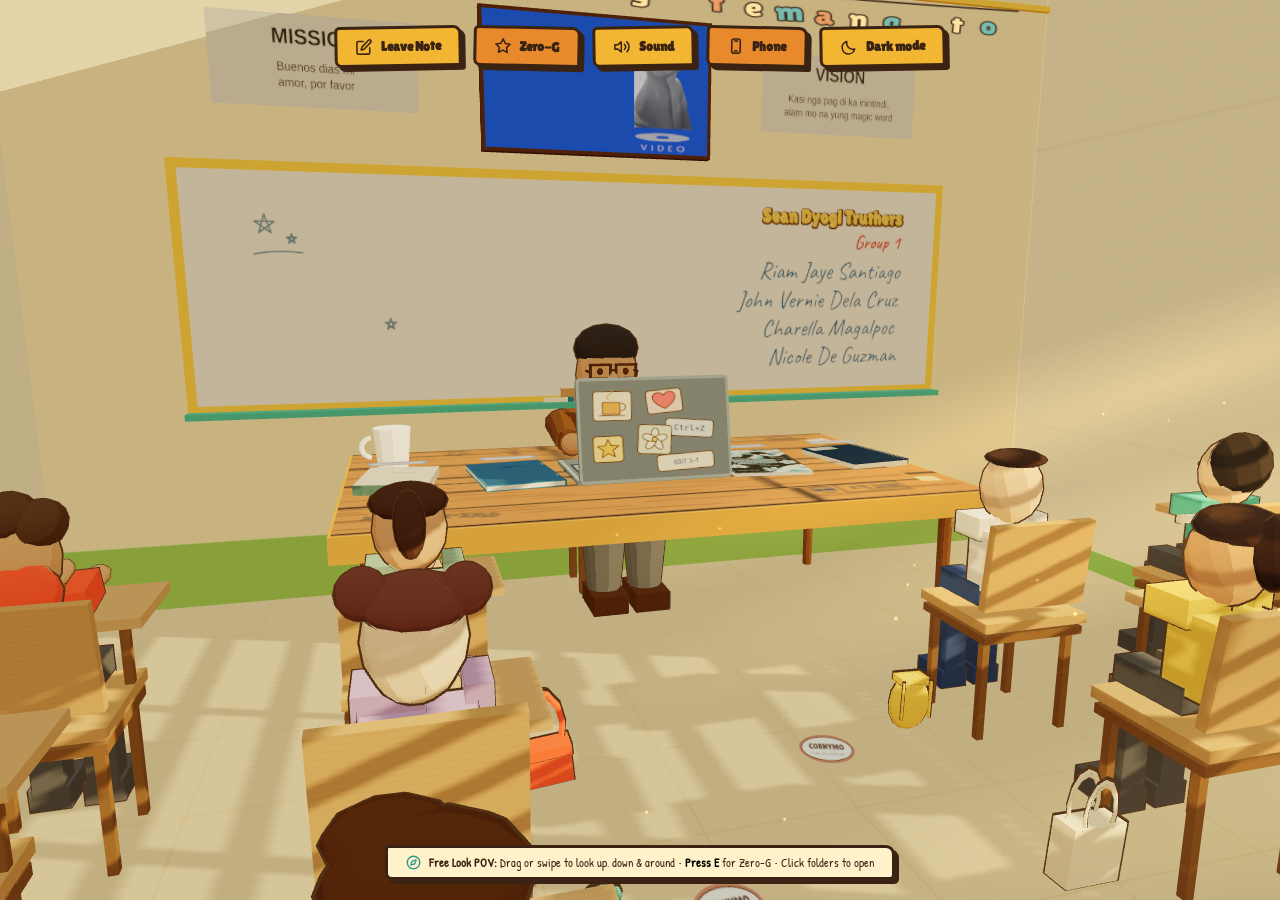
==== src/main/resources/static/index.html @ 90e07a20 "Update classroom interactions, notebook, and SpotiBai media" ====
<!DOCTYPE html>
<html lang="en">
<head>
  <meta charset="UTF-8">
  <meta name="viewport" content="width=device-width, initial-scale=1.0">
  <meta name="description" content="A humorous 3D interactive portfolio website for Advanced Emerging Technologies featuring 5 member clear books on a messy student desk.">
  <meta name="author" content="AET Group 1">
  <title>Sean Dyogi Truthers | Group 1 Portfolio</title>

  <!-- Typography: Outfit & Plus Jakarta Sans -->

  <!-- Application Stylesheets -->
  <link rel="icon" href="data:,">
  <link rel="stylesheet" href="css/style.css?v=classroom-media-v3">
  <link rel="stylesheet" href="css/book.css?v=classroom-media-v3">
  <link rel="stylesheet" href="css/fonts.css?v=vernie-update-20261120">
  <link rel="stylesheet" href="css/theme.css?v=vernie-update-20261120">
  <link rel="stylesheet" href="css/intro.css?v=vernie-update-20261120">
  <link rel="stylesheet" href="css/whiteboard.css?v=whiteboard-v1">
  <link rel="stylesheet" href="css/phone.css?v=classroom-extras-v1">
  <link rel="stylesheet" href="css/experiences.css?v=classroom-playback-v5">
  <script>if (new URLSearchParams(location.search).get("intro") === "off") document.documentElement.classList.add("intro-off");</script>
</head>
<body>

  <div id="intro" role="status" aria-live="polite">
    <div class="intro-title">
      <h1>What if Sir Sean was your highschool teacher?</h1>
      <p class="intro-subtitle">A Group 1 production</p>
    </div>
    <div class="intro-controls" aria-hidden="true">
      <div class="intro-keyboard">
        <span class="intro-sr">W A S D to look around</span>
        <div class="intro-keys" aria-hidden="true"><span>W</span><span>A</span><span>S</span><span>D</span></div>
        <p aria-hidden="true">looks around</p>
      </div>
      <p class="intro-or">or</p>
      <svg class="intro-mouse" viewBox="0 0 140 100" aria-hidden="true" fill="none" stroke="currentColor" stroke-width="3" stroke-linecap="round" stroke-linejoin="round">
        <rect x="49" y="27" width="42" height="64" rx="20" fill="var(--cream)"/>
        <path d="M70 28v23m-20 0h40M20 15h100m-89-8-11 8 11 8m78-16 11 8-11 8"/>
      </svg>
      <p class="intro-drag">Click and drag to look</p>
    </div>
  </div>

  <!-- 3. THREE.JS 3D SCENE CONTAINER -->
  <main id="scene-container" class="scene-waking-blur" aria-label="Interactive 3D Student Desk with 360 Degree Look Around"></main>

  <button id="deskBackBtn" class="hud-btn" type="button" hidden aria-label="Back to seat">Back</button>

  <!-- 2. TOP NAVBAR (Floating on top of scene container with guaranteed clickability) -->
  <header class="top-navbar-dock" id="topNavbar">
    <div class="top-navbar-inner">
      <button class="hud-btn primary" id="openGuestbookNavBtn" title="Leave a sticky note on the desk">
        <svg class="uicon" viewBox="0 0 24 24" fill="none" stroke="currentColor" stroke-width="2" stroke-linecap="round" stroke-linejoin="round"><path d="M11 4H4a2 2 0 0 0-2 2v14a2 2 0 0 0 2 2h14a2 2 0 0 0 2-2v-7"></path><path d="M18.5 2.5a2.121 2.121 0 0 1 3 3L12 15l-4 1 1-4 9.5-9.5z"></path></svg>
        <span class="hud-label">Leave Note</span>
      </button>
      <button class="hud-btn easter-egg-btn" id="easterEggBtn" title="Toggle Anti-Gravity Easter Egg (Press 'E')">
        <svg class="uicon" viewBox="0 0 24 24" fill="none" stroke="currentColor" stroke-width="2" stroke-linecap="round" stroke-linejoin="round"><polygon points="12 2 15.09 8.26 22 9.27 17 14.14 18.18 21.02 12 17.77 5.82 21.02 7 14.14 2 9.27 8.91 8.26 12 2"></polygon></svg>
        <span class="hud-label">Zero-G</span>
      </button>
      <button class="hud-btn" id="muteToggleBtn" type="button" aria-label="Sound" aria-pressed="false" title="Mute sound">
        <svg class="uicon sound-icon-on" viewBox="0 0 24 24" fill="none" stroke="currentColor" stroke-width="2" stroke-linecap="round" stroke-linejoin="round"><polygon points="11 5 6 9 2 9 2 15 6 15 11 19 11 5"></polygon><path d="M19.07 4.93a10 10 0 0 1 0 14.14M15.54 8.46a5 5 0 0 1 0 7.07"></path></svg>
        <span class="hud-label">Sound</span>
      </button>
      <button class="hud-btn" id="phoneToggleBtn" type="button" aria-label="Phone" aria-expanded="false" aria-controls="portfolio-phone" title="Open phone">
        <svg class="uicon" aria-hidden="true" viewBox="0 0 24 24" fill="none" stroke="currentColor" stroke-width="2.5" stroke-linecap="round" stroke-linejoin="round"><rect x="6" y="2" width="12" height="20" rx="3"/><path d="M10 5h4M10 19h4"/></svg>
        <span class="hud-label">Phone</span>
      </button>
      <button class="hud-btn" id="darkModeBtn" type="button" aria-label="Dark mode" aria-pressed="false" title="Dark mode — click or Esc to return">
        <svg class="uicon" aria-hidden="true" viewBox="0 0 24 24" fill="none" stroke="currentColor" stroke-width="2.5" stroke-linejoin="round"><path d="M20 15A9 9 0 0 1 9 4a9 9 0 1 0 11 11Z"/></svg>
        <span class="hud-label">Dark mode</span>
      </button>
    </div>
  </header>

  <!-- Bottom Center: 360° Look Around & Control Guide (Clean, non-intrusive) -->
  <aside class="floating-look-guide" id="lookGuide">
    <svg class="uicon guide-icon" viewBox="0 0 24 24" fill="none" stroke="currentColor" stroke-width="2" stroke-linecap="round" stroke-linejoin="round"><circle cx="12" cy="12" r="10"></circle><polygon points="16.24 7.76 14.12 14.12 7.76 16.24 9.88 9.88 16.24 7.76"></polygon></svg>
    <span><strong>Free Look POV:</strong> Drag or swipe to look up, down &amp; around • <strong class="zero-g-hint">Press E</strong> for Zero-G • Click folders to open</span>
  </aside>

  <!-- Interactive 3D Tooltip -->
  <div class="desk-tooltip" id="deskTooltip"></div>

  <!-- 4. NOTE VIEWER MODAL (Cinematic Sticky Note Animation, like Clear-Book) -->
  <div class="note-view-modal-overlay" id="noteViewModal" role="dialog" aria-modal="true" aria-label="View Sticky Note">
    <div class="note-view-card" id="noteViewCard">
      <div class="note-pin-decor"></div>
      <button class="note-view-close-x" id="noteViewCloseBtn" title="Back to Desk (Esc)" aria-label="Close">✕</button>
      <div class="note-view-header">
        <span class="note-view-author-badge" id="noteViewAuthor">Visitor</span>
        <span class="note-view-subtitle" id="noteViewDedicated">Desk Guestbook Note</span>
      </div>
      <div class="note-view-body" id="noteViewBody">
        "Loading note message..."
      </div>
      <div class="note-view-footer">
        <span class="note-view-hint">Pinned directly onto the 3D desk</span>
        <button class="note-view-return-btn" id="noteViewThrowBtn" type="button">Throw note</button>
        <button class="note-view-return-btn" id="noteViewReturnBtn">
          <svg class="uicon" viewBox="0 0 24 24" fill="none" stroke="currentColor" stroke-width="2" stroke-linecap="round" stroke-linejoin="round" style="width:14px;height:14px;"><line x1="19" y1="12" x2="5" y2="12"></line><polyline points="12 19 5 12 12 5"></polyline></svg>
          Return to Desk
        </button>
      </div>
    </div>
  </div>

  <!-- 4. GUESTBOOK MODAL (Sticky Note Creator) -->
  <div class="guestbook-modal-overlay" id="guestbookModal" role="dialog" aria-modal="true" aria-label="Guestbook Modal">
    <div class="guestbook-card">
      <div class="guestbook-header">
        <div style="display:flex; align-items:center; gap:10px;">
          <svg class="uicon modal-title-icon" viewBox="0 0 24 24" fill="none" stroke="currentColor" stroke-width="2" stroke-linecap="round" stroke-linejoin="round"><path d="M14 2H6a2 2 0 0 0-2 2v16a2 2 0 0 0 2 2h12a2 2 0 0 0 2-2V8z"></path><polyline points="14 2 14 8 20 8"></polyline><line x1="16" y1="13" x2="8" y2="13"></line><line x1="16" y1="17" x2="8" y2="17"></line></svg>
          <div>
            <h3 style="margin:0; font-size:1.15rem; font-weight:800;">Leave a Sticky Note</h3>
            <p style="font-size:0.8rem; color:#4B5563; margin-top:2px;">Your message will land directly on the 3D desk!</p>
          </div>
        </div>
        <button class="guestbook-close-x" id="guestbookCloseBtn" title="Close" aria-label="Close">✕</button>
      </div>

      <form class="guestbook-form" id="guestbookForm">
        <div>
          <label class="guestbook-field-label" for="memberSelectDropdown">Dedicate to Member:</label>
          <select class="guestbook-input" id="memberSelectDropdown" style="margin-top:4px;">
            <option value="1">1. Riam Jaye Santiago</option>
            <option value="2">2. John Vernie Dela Cruz</option>
            <option value="3">3. Charella Magalpoc</option>
            <option value="4">4. Nicole De Guzman</option>
          </select>
        </div>

        <div>
          <label class="guestbook-field-label" for="noteAuthorInput">Your Name or Alias:</label>
          <input class="guestbook-input" type="text" id="noteAuthorInput" placeholder="e.g. Professor X or Code Reviewer" maxlength="40" style="margin-top:4px;">
        </div>

        <div>
          <label class="guestbook-field-label" for="noteTextInput">Your Note (Max 120 chars):</label>
          <textarea class="guestbook-textarea" id="noteTextInput" rows="3" maxlength="120" placeholder="Type a friendly comment, joke, or review..." required style="margin-top:4px;"></textarea>
          <div class="char-counter" id="charCounter">0 / 120</div>
        </div>

        <button class="guestbook-submit-btn" type="submit">
          <svg class="uicon" viewBox="0 0 24 24" fill="none" stroke="currentColor" stroke-width="2" stroke-linecap="round" stroke-linejoin="round" style="margin-right:6px;"><line x1="22" y1="2" x2="11" y2="13"></line><polygon points="22 2 15 22 11 13 2 9 22 2"></polygon></svg>
          Stick Note to Desk
        </button>
      </form>
    </div>
  </div>

  <!-- 5. ROOT CONTAINER FOR CLEAR-BOOK OVERLAY -->
  <div id="whiteboard-overlay" class="whiteboard-overlay" role="dialog" aria-modal="true" aria-labelledby="whiteboard-title" hidden>
    <section class="whiteboard-dialog">
      <header class="whiteboard-header">
        <h2 id="whiteboard-title">Classroom whiteboard</h2>
        <button type="button" id="whiteboard-close" aria-label="Close whiteboard">X</button>
      </header>
      <div class="whiteboard-toolbar" role="toolbar" aria-label="Drawing tools">
        <button type="button" class="whiteboard-swatch is-selected" style="--marker:#1B1B1B" data-marker="#1B1B1B" aria-label="Black marker" aria-pressed="true"></button>
        <button type="button" class="whiteboard-swatch" style="--marker:#2B4C9B" data-marker="#2B4C9B" aria-label="Blue marker" aria-pressed="false"></button>
        <button type="button" class="whiteboard-swatch" style="--marker:#D8402F" data-marker="#D8402F" aria-label="Red marker" aria-pressed="false"></button>
        <button type="button" class="whiteboard-swatch" style="--marker:#247847" data-marker="#247847" aria-label="Green marker" aria-pressed="false"></button>
        <button type="button" id="whiteboard-eraser" aria-pressed="false">Eraser</button>
        <button type="button" id="whiteboard-clear">Clear</button>
      </div>
      <div class="whiteboard-surface">
        <canvas id="whiteboard-canvas" width="1600" height="600" aria-label="Draw on the classroom whiteboard">Draw with your mouse or finger.</canvas>
      </div>
      <p class="whiteboard-hint">Draw with your mouse or finger. Saved in this browser.</p>
    </section>
  </div>
  <div id="bookOverlayRoot"></div>

  <!-- 6. VENDORED OFFLINE LIBRARIES -->
  <script src="js/lib/three.min.js?v=students-grid-20261117"></script>
  <script src="js/lib/gsap.min.js?v=students-grid-20261117"></script>

  <!-- 7. APPLICATION MODULES -->
  <script src="js/api.js?v=classroom-extras-v1"></script>
  <script src="js/theme.js?v=table-whiteboard-20261117"></script>
  <script src="js/humor.js?v=classroom-media-v3"></script>
  <script src="js/handwriting.js?v=vernie-update-20261120"></script>
  <script src="js/sketches.js?v=vernie-update-20261120"></script>
  <script src="js/themesong.js?v=vernie-update-20261120"></script>
  <script src="js/book.js?v=classroom-media-v3"></script>
  <script src="js/scene.js?v=classroom-playback-v5"></script>
  <script src="js/whiteboard.js?v=whiteboard-v1"></script>
  <script src="js/introSound.js?v=vernie-update-20261120"></script>
  <script src="js/intro.js?v=classroom-extras-v1"></script>
  <script src="js/phone.js?v=classroom-extras-v1"></script>
  <script src="js/experiences.js?v=classroom-playback-v5"></script>
  <script src="js/main.js?v=classroom-extras-v1"></script>
</body>
</html>
---- src/main/resources/static/css/style.css ----
/* ==========================================================================
   MAIN STYLESHEET - AET GROUP PORTFOLIO: THE MESSY DESK (style.css)
   Immersive Fullscreen 3D Desk, Floating HUD, and 180° Look-Around Controls
   ========================================================================== */


:root {
  --bg-primary: #0B0F19;
  --bg-secondary: #1E293B;
  --accent-cyan: #38BDF8;
  --accent-orange: #FF7A00;
  --accent-purple: #8B5CF6;
  --accent-rose: #F43F5E;
  --text-primary: #F8FAFC;
  --text-secondary: #94A3B8;
  --text-muted: #64748B;
  --border-glass: rgba(255, 255, 255, 0.15);
  --font-display: 'Outfit', sans-serif;
  --font-body: 'Plus Jakarta Sans', sans-serif;
  --font-mono: 'Cascadia Mono', monospace;
}

* {
  box-sizing: border-box;
  margin: 0;
  padding: 0;
}

html, body {
  width: 100%;
  height: 100%;
  overflow: hidden;
  background-color: var(--bg-primary);
  color: var(--text-primary);
  font-family: var(--font-body);
  user-select: none;
}

/* ==========================================================================
   1. REALISTIC EYE-BLINK LOADING SCREEN (Curved Eye Aperture & 3x Blink)
   ========================================================================== */
.eye-blink-overlay {
  position: fixed;
  inset: 0;
  z-index: 99999;
  pointer-events: all;
  overflow: hidden;
}

/* Peripheral eye vision vignette */
.eye-vignette {
  position: fixed;
  inset: 0;
  pointer-events: none;
  background: radial-gradient(ellipse at center, transparent 35%, rgba(3, 5, 10, 0.65) 80%, rgba(2, 4, 8, 0.95) 100%);
  animation: fadeVignette 2.3s ease-in-out forwards;
}

@keyframes fadeVignette {
  0%, 75% { opacity: 1; }
  100%    { opacity: 0; }
}

/* Curved Eyelid Panels */
.eyelid-panel {
  position: fixed;
  left: 0;
  width: 100vw;
  height: 54vh; /* Overlapping by 8vh in center when closed for zero light gap */
  pointer-events: none;
}

.eyelid-panel svg.eyelid-svg {
  width: 100%;
  height: 100%;
  display: block;
}

.eyelid-top {
  top: 0;
  transform-origin: top center;
  animation: blinkTop 2.3s cubic-bezier(0.45, 0.05, 0.25, 1) forwards;
}

.eyelid-bottom {
  bottom: 0;
  transform-origin: bottom center;
  animation: blinkBottom 2.3s cubic-bezier(0.45, 0.05, 0.25, 1) forwards;
}

/* 3x Realistic Blink Keyframes: Peek -> Half-open -> Awake Flutter -> Reveal */
@keyframes blinkTop {
  0%   { transform: translateY(6%); }       /* Completely closed, curves overlapping */
  14%  { transform: translateY(-32%); }     /* Blink 1: quick sleepy slit */
  23%  { transform: translateY(6%); }       /* Blink 1: close */
  38%  { transform: translateY(-62%); }     /* Blink 2: wider awake */
  48%  { transform: translateY(6%); }       /* Blink 2: close */
  63%  { transform: translateY(-88%); }     /* Blink 3: morning light */
  75%  { transform: translateY(-70%); }     /* Flutter */
  100% { transform: translateY(-114%); }    /* Fully open - awake at desk! */
}

@keyframes blinkBottom {
  0%   { transform: translateY(-6%); }      /* Completely closed */
  14%  { transform: translateY(30%); }      /* Blink 1 */
  23%  { transform: translateY(-6%); }      /* Close */
  38%  { transform: translateY(58%); }      /* Blink 2 */
  48%  { transform: translateY(-6%); }      /* Close */
  63%  { transform: translateY(82%); }      /* Blink 3 */
  75%  { transform: translateY(66%); }      /* Flutter */
  100% { transform: translateY(114%); }     /* Fully open */
}

/* Waking up blur on 3D scene (sharpens with each blink) */
.scene-waking-blur {
  animation: wakeUpBlur 2.3s ease-out forwards;
}

@keyframes wakeUpBlur {
  0%   { filter: blur(10px) brightness(0.6); }
  23%  { filter: blur(8px) brightness(0.7); }
  48%  { filter: blur(5px) brightness(0.85); }
  75%  { filter: blur(2px) brightness(0.95); }
  100% { filter: blur(0px) brightness(1); }
}

.eye-blink-overlay.done {
  display: none !important;
  pointer-events: none !important;
}

/* ==========================================================================
   2. TOP NAVIGATION BAR & ACTION CONTROLS (Top side, sleek glassmorphism)
   ========================================================================== */

/* Top Navbar Dock */
.top-navbar-dock {
  position: fixed;
  top: 18px;
  left: 50%;
  transform: translateX(-50%);
  z-index: 99999 !important;
  display: flex;
  justify-content: center;
  align-items: center;
  pointer-events: auto !important;
  touch-action: manipulation;
}

.top-navbar-inner {
  display: flex;
  align-items: center;
  gap: 10px;
  background: rgba(15, 23, 42, 0.88);
  border: 1px solid var(--border-glass);
  backdrop-filter: blur(16px);
  -webkit-backdrop-filter: blur(16px);
  padding: 6px 14px;
  border-radius: 999px;
  box-shadow: 0 12px 35px rgba(0, 0, 0, 0.5), 0 0 1px rgba(255, 255, 255, 0.2);
  pointer-events: auto !important;
}

/* Vector UI Icons */
.uicon {
  width: 17px;
  height: 17px;
  stroke-width: 2.2;
  flex-shrink: 0;
  display: inline-block;
  vertical-align: middle;
  pointer-events: none; /* Children don't swallow button clicks */
}

.loading-svg-icon {
  width: 58px;
  height: 58px;
  color: var(--accent-cyan);
  display: inline-block;
  animation: bounceSlow 2.2s infinite ease-in-out;
}

/* Action Buttons (100% whole part clickable) */
.hud-btn {
  background: rgba(255, 255, 255, 0.08);
  border: 1px solid var(--border-glass);
  color: var(--text-primary);
  padding: 8px 16px;
  min-height: 38px;
  border-radius: 999px;
  font-family: var(--font-body);
  font-size: 0.82rem;
  font-weight: 600;
  cursor: pointer;
  display: inline-flex;
  align-items: center;
  justify-content: center;
  gap: 8px;
  transition: all 0.2s cubic-bezier(0.16, 1, 0.3, 1);
  white-space: nowrap;
  user-select: none;
  pointer-events: auto;
  position: relative;
}

.hud-btn .hud-label {
  pointer-events: none; /* Label text does not block button click */
}

.hud-btn:hover {
  background: rgba(255, 255, 255, 0.22);
  transform: translateY(-2px);
  box-shadow: 0 6px 16px rgba(0, 0, 0, 0.35);
  border-color: rgba(255, 255, 255, 0.35);
}

.hud-btn:active {
  transform: translateY(0) scale(0.97);
}

.hud-btn.primary {
  background: linear-gradient(135deg, #0284C7, #0369A1);
  border-color: #38BDF8;
  color: #FFFFFF;
  box-shadow: 0 4px 14px rgba(2, 132, 199, 0.4);
}

.hud-btn.primary:hover {
  background: linear-gradient(135deg, #0369A1, #0284C7);
  box-shadow: 0 6px 20px rgba(2, 132, 199, 0.6);
}

.hud-btn.easter-egg-btn {
  background: linear-gradient(135deg, #7C3AED, #EC4899);
  border-color: #F472B6;
  color: #FFFFFF;
  box-shadow: 0 4px 14px rgba(124, 58, 237, 0.4);
  animation: pulseGlow 3s infinite alternate;
}

.hud-btn.easter-egg-btn:hover {
  transform: translateY(-2px) scale(1.04);
  box-shadow: 0 8px 24px rgba(236, 72, 153, 0.6);
}

/* Bottom Look Guide (Non-intrusive, pointer-events: none) */
.floating-look-guide {
  position: fixed;
  bottom: 14px;
  left: 50%;
  transform: translateX(-50%);
  z-index: 50; /* Low z-index so it never obstructs interactive 3D desk objects */
  background: rgba(15, 23, 42, 0.72);
  border: 1px solid var(--border-glass);
  backdrop-filter: blur(12px);
  padding: 6px 18px;
  border-radius: 999px;
  font-size: 0.78rem;
  color: var(--text-secondary);
  display: flex;
  align-items: center;
  gap: 8px;
  box-shadow: 0 8px 24px rgba(0, 0, 0, 0.35);
  pointer-events: none; /* CRITICAL: Never captures clicks meant for 3D clearbooks */
  transition: opacity 0.3s ease;
}

.floating-look-guide .guide-icon {
  width: 15px;
  height: 15px;
  color: var(--accent-cyan);
}

.kbd-hint {
  background: rgba(255, 255, 255, 0.18);
  border: 1px solid rgba(255, 255, 255, 0.3);
  color: #FFFFFF;
  font-family: var(--font-mono);
  font-weight: 700;
  font-size: 0.72rem;
  padding: 2px 7px;
  border-radius: 4px;
}

/* ==========================================================================
   3. 3D SCENE CONTAINER & TOOLTIPS
   ========================================================================== */
#scene-container {
  position: absolute;
  inset: 0;
  width: 100%;
  height: 100%;
  z-index: 10;
  cursor: grab;
}

#scene-container:active {
  cursor: grabbing;
}

.desk-tooltip {
  position: fixed;
  z-index: 400;
  display: none;
  background: rgba(15, 23, 42, 0.94);
  border: 1px solid rgba(56, 189, 248, 0.5);
  color: #FFFFFF;
  padding: 10px 15px;
  border-radius: 12px;
  font-size: 0.82rem;
  line-height: 1.45;
  box-shadow: 0 12px 30px rgba(0, 0, 0, 0.6);
  pointer-events: none;
  max-width: 260px;
  backdrop-filter: blur(10px);
}

/* ==========================================================================
   4. GUESTBOOK MODAL / STICKY NOTE CREATOR
   ========================================================================== */
.guestbook-modal-overlay {
  display: none; /* Fully hidden when inactive - not just visually */
  position: fixed;
  inset: 0;
  z-index: 2500;
  background: rgba(10, 15, 30, 0.85);
  backdrop-filter: blur(8px);
  align-items: center;
  justify-content: center;
  padding: 20px;
  opacity: 0;
  pointer-events: none;
  transition: opacity 0.35s cubic-bezier(0.16, 1, 0.3, 1);
}

/* ==========================================================================
   4. CINEMATIC NOTE VIEWER MODAL (Clear-book style animation for sticky notes)
   ========================================================================== */
.note-view-modal-overlay {
  display: none; /* Fully hidden when inactive */
  position: fixed;
  inset: 0;
  z-index: 3000;
  background: rgba(8, 12, 22, 0.85);
  backdrop-filter: blur(12px);
  -webkit-backdrop-filter: blur(12px);
  align-items: center;
  justify-content: center;
  padding: 24px;
  opacity: 0;
  pointer-events: none;
  transition: opacity 0.4s cubic-bezier(0.16, 1, 0.3, 1);
  perspective: 1200px;
}

.note-view-modal-overlay.active {
  display: flex;
  opacity: 1;
  pointer-events: auto;
}

.note-view-card {
  background: #FEF08A; /* Real tactile pastel sticky note */
  color: #1E293B;
  border-radius: 12px;
  padding: 36px 32px 28px;
  width: 100%;
  max-width: 420px;
  box-shadow: 0 30px 60px rgba(0, 0, 0, 0.65), 0 0 25px rgba(254, 240, 138, 0.3);
  position: relative;
  transform: rotate(-1.5deg) scale(0.85) translateY(30px);
  opacity: 0;
  transition: transform 0.45s cubic-bezier(0.34, 1.56, 0.64, 1), opacity 0.4s ease;
}

.note-view-modal-overlay.active .note-view-card {
  transform: rotate(-1deg) scale(1) translateY(0);
  opacity: 1;
}

.note-pin-decor {
  position: absolute;
  top: -12px;
  left: 50%;
  transform: translateX(-50%);
  width: 22px;
  height: 22px;
  background: radial-gradient(circle at 35% 35%, #EF4444 0%, #991B1B 100%);
  border-radius: 50%;
  box-shadow: 0 4px 10px rgba(0, 0, 0, 0.5), inset 0 1px 2px rgba(255, 255, 255, 0.6);
}

.note-view-close-x {
  position: absolute;
  top: 14px;
  right: 14px;
  background: rgba(0, 0, 0, 0.08);
  border: none;
  font-size: 1.2rem;
  font-weight: 700;
  width: 32px;
  height: 32px;
  border-radius: 50%;
  display: flex;
  align-items: center;
  justify-content: center;
  cursor: pointer;
  color: #4B5563;
  transition: background 0.2s;
}

.note-view-close-x:hover {
  background: rgba(0, 0, 0, 0.18);
  color: #0F172A;
}

.note-view-header {
  display: flex;
  justify-content: space-between;
  align-items: center;
  margin-bottom: 18px;
  border-bottom: 1.5px dashed rgba(0, 0, 0, 0.15);
  padding-bottom: 12px;
}

.note-view-author-badge {
  background: #0284C7;
  color: #FFFFFF;
  font-family: var(--font-display);
  font-weight: 800;
  font-size: 0.85rem;
  padding: 4px 12px;
  border-radius: 999px;
  box-shadow: 0 2px 8px rgba(2, 132, 199, 0.35);
}

.note-view-subtitle {
  font-family: var(--font-mono);
  font-size: 0.75rem;
  color: #64748B;
  font-weight: 600;
}

.note-view-body {
  font-family: var(--font-body);
  font-size: 1.15rem;
  line-height: 1.6;
  font-weight: 600;
  color: #0F172A;
  margin-bottom: 24px;
  min-height: 80px;
  word-break: break-word;
}

.note-view-footer {
  display: flex;
  justify-content: space-between;
  align-items: center;
  border-top: 1px dashed rgba(0, 0, 0, 0.12);
  padding-top: 14px;
}

.note-view-hint {
  font-size: 0.75rem;
  color: #64748B;
  font-style: italic;
}

.note-view-return-btn {
  background: #0F172A;
  color: #FFFFFF;
  border: none;
  font-family: var(--font-body);
  font-size: 0.82rem;
  font-weight: 700;
  padding: 8px 16px;
  border-radius: 999px;
  cursor: pointer;
  display: inline-flex;
  align-items: center;
  gap: 6px;
  transition: all 0.2s ease;
  box-shadow: 0 4px 12px rgba(15, 23, 42, 0.3);
}

.note-view-return-btn:hover {
  background: #1E293B;
  transform: translateY(-2px);
  box-shadow: 0 6px 18px rgba(15, 23, 42, 0.45);
}


.guestbook-modal-overlay.active {
  display: flex;
  opacity: 1;
  pointer-events: auto;
}

.guestbook-card {
  background: #FEF08A; /* Real yellow sticky note styling! */
  color: #1E293B;
  border-radius: 8px;
  padding: 30px;
  width: 100%;
  max-width: 440px;
  box-shadow: 0 25px 50px rgba(0, 0, 0, 0.6), 0 0 20px rgba(254, 240, 138, 0.25);
  transform: rotate(-1.5deg);
  position: relative;
}

.guestbook-card::before {
  content: '';
  position: absolute;
  top: 0;
  left: 0;
  right: 0;
  height: 20px;
  background: rgba(0, 0, 0, 0.05);
  border-top-left-radius: 8px;
  border-top-right-radius: 8px;
}

.guestbook-header {
  display: flex;
  justify-content: space-between;
  align-items: flex-start;
  margin-bottom: 16px;
}

.guestbook-header h3 {
  font-family: var(--font-display);
  font-size: 1.4rem;
  font-weight: 800;
  color: #0F172A;
}

.modal-title-icon {
  width: 28px;
  height: 28px;
  color: #0284C7;
  flex-shrink: 0;
}

.guestbook-close-x {
  background: none;
  border: none;
  font-size: 1.4rem;
  cursor: pointer;
  color: #4B5563;
  padding: 2px 6px;
}

.guestbook-form {
  display: flex;
  flex-direction: column;
  gap: 14px;
}

.guestbook-field-label {
  font-size: 0.8rem;
  font-weight: 700;
  text-transform: uppercase;
  color: #4B5563;
  letter-spacing: 0.5px;
}

.guestbook-input, .guestbook-textarea {
  width: 100%;
  background: rgba(255, 255, 255, 0.65);
  border: 1px solid rgba(0, 0, 0, 0.15);
  border-radius: 6px;
  padding: 10px 14px;
  font-family: var(--font-body);
  font-size: 0.95rem;
  color: #0F172A;
  outline: none;
  transition: all 0.2s ease;
}

.guestbook-input:focus, .guestbook-textarea:focus {
  background: #FFFFFF;
  border-color: #0284C7;
  box-shadow: 0 0 0 3px rgba(2, 132, 199, 0.2);
}

.char-counter {
  text-align: right;
  font-family: var(--font-mono);
  font-size: 0.72rem;
  color: #6B7280;
  margin-top: -8px;
}

.guestbook-submit-btn {
  background: #0F172A;
  color: #FFFFFF;
  border: none;
  padding: 12px 20px;
  border-radius: 8px;
  font-family: var(--font-display);
  font-size: 0.95rem;
  font-weight: 700;
  cursor: pointer;
  transition: all 0.2s ease;
  box-shadow: 0 4px 12px rgba(0,0,0,0.25);
}

.guestbook-submit-btn:hover {
  background: #1E293B;
  transform: translateY(-2px);
}

/* ==========================================================================
   5. RETRO ERROR DIALOG (Motivation.exe) & TERMS JOKE
   ========================================================================== */
.error-modal-overlay {
  position: fixed;
  inset: 0;
  z-index: 3000;
  background: rgba(0, 0, 0, 0.7);
  display: flex;
  align-items: center;
  justify-content: center;
  padding: 20px;
  opacity: 0;
  pointer-events: none;
  transition: opacity 0.2s ease;
}

.error-modal-overlay.active {
  opacity: 1;
  pointer-events: auto;
}

.retro-error-window {
  background: #ECE9D8;
  border: 3px solid #0055EA;
  border-radius: 8px 8px 0 0;
  width: 100%;
  max-width: 480px;
  box-shadow: 0 20px 45px rgba(0, 0, 0, 0.6);
  color: #000000;
  font-family: 'Segoe UI', Tahoma, sans-serif;
  overflow: hidden;
}

.retro-window-header {
  background: linear-gradient(90deg, #0055EA 0%, #3B82F6 100%);
  color: #FFFFFF;
  font-weight: bold;
  padding: 8px 12px;
  display: flex;
  justify-content: space-between;
  align-items: center;
  font-size: 0.9rem;
}

.retro-close-x {
  background: #EF4444;
  color: #FFFFFF;
  border: 1px solid #FFFFFF;
  border-radius: 4px;
  width: 22px;
  height: 22px;
  font-size: 0.75rem;
  font-weight: bold;
  cursor: pointer;
}

.retro-window-body {
  padding: 20px;
  display: flex;
  gap: 16px;
  align-items: flex-start;
  background: #F5F5F5;
}

.retro-error-icon {
  font-size: 2.2rem;
}

.retro-error-details h4 {
  font-size: 1rem;
  margin-bottom: 8px;
  color: #B91C1C;
}

.retro-error-details p {
  font-size: 0.85rem;
  line-height: 1.45;
  color: #374151;
  margin-bottom: 6px;
}

.retro-window-footer {
  padding: 12px 16px;
  background: #ECE9D8;
  display: flex;
  justify-content: flex-end;
  gap: 10px;
  border-top: 1px solid #D1D5DB;
}

.retro-btn {
  background: #F3F4F6;
  border: 2px outset #D1D5DB;
  padding: 6px 16px;
  font-size: 0.85rem;
  font-weight: 600;
  cursor: pointer;
}

.retro-btn:active {
  border-style: inset;
}

.retro-btn.secondary {
  background: #E5E7EB;
}

/* Terms Modal */
.terms-window {
  max-width: 580px;
}

.terms-body {
  flex-direction: column;
}

.terms-scroll-box {
  width: 100%;
  height: 200px;
  background: #FFFFFF;
  border: 1px solid #9CA3AF;
  padding: 14px;
  overflow-y: scroll;
  font-size: 0.8rem;
  line-height: 1.5;
  display: flex;
  flex-direction: column;
  gap: 10px;
}

/* ==========================================================================
   6. HUMOR TOAST NOTIFICATION
   ========================================================================== */
.humor-toast {
  position: fixed;
  bottom: 80px;
  left: 50%;
  transform: translateX(-50%) translateY(40px);
  z-index: 9000;
  background: rgba(15, 23, 42, 0.95);
  border: 1px solid var(--accent-cyan);
  color: #FFFFFF;
  padding: 12px 24px;
  border-radius: 999px;
  font-family: var(--font-display);
  font-size: 0.92rem;
  font-weight: 700;
  box-shadow: 0 10px 30px rgba(0, 0, 0, 0.6);
  opacity: 0;
  pointer-events: none;
  transition: all 0.3s cubic-bezier(0.16, 1, 0.3, 1);
  display: flex;
  align-items: center;
  gap: 10px;
}

.humor-toast.show {
  opacity: 1;
  transform: translateX(-50%) translateY(0);
}

/* ==========================================================================
   7. 2D SAFE MODE FALLBACK
   ========================================================================== */
.fallback-2d-desk {
  position: absolute;
  inset: 0;
  padding: 60px 30px 40px;
  overflow-y: auto;
  background: radial-gradient(circle at center, #1E293B 0%, #0F172A 100%);
}

.fallback-header {
  text-align: center;
  margin-bottom: 30px;
}

.fallback-header h2 {
  font-family: var(--font-display);
  font-size: 2rem;
  color: var(--accent-cyan);
  margin-bottom: 8px;
}

.fallback-header p {
  color: var(--text-secondary);
}

.fallback-folders-grid {
  display: grid;
  grid-template-columns: repeat(auto-fit, minmax(280px, 1fr));
  gap: 25px;
  max-width: 1200px;
  margin: 0 auto;
}

.fallback-folder-card {
  background: rgba(30, 41, 59, 0.8);
  border: 2px solid transparent;
  border-radius: 14px;
  overflow: hidden;
  box-shadow: 0 10px 25px rgba(0, 0, 0, 0.4);
  cursor: pointer;
  display: flex;
  transition: all 0.25s ease;
}

.fallback-folder-card:hover {
  transform: translateY(-6px);
  box-shadow: 0 18px 35px rgba(0, 0, 0, 0.6);
}

.fallback-folder-spine {
  width: 24px;
  background: #FF7A00;
}

.fallback-folder-content {
  padding: 20px;
  flex: 1;
  display: flex;
  flex-direction: column;
}

.fallback-label {
  font-family: var(--font-mono);
  font-size: 0.72rem;
  color: #F87171;
  font-weight: bold;
  margin-bottom: 6px;
}

.fallback-name {
  font-family: var(--font-display);
  font-size: 1.3rem;
  font-weight: 800;
  margin-bottom: 6px;
  color: #FFFFFF;
}

.fallback-tagline {
  font-size: 0.85rem;
  color: var(--text-secondary);
  font-style: italic;
  margin-bottom: 16px;
  flex: 1;
}

.fallback-open-btn {
  border: none;
  color: #FFFFFF;
  padding: 8px 14px;
  border-radius: 8px;
  font-weight: 700;
  font-size: 0.85rem;
  cursor: pointer;
}

/* Animations */
@keyframes bounceSlow {
  0%, 100% { transform: translateY(0); }
  50% { transform: translateY(-8px); }
}

@keyframes pulseGlow {
  0% { box-shadow: 0 4px 14px rgba(124, 58, 237, 0.35); }
  100% { box-shadow: 0 4px 20px rgba(236, 72, 153, 0.75); }
}

/* ==========================================================================
   RESPONSIVE DESIGN — Mobile First, Scales to Large Desktop
   Breakpoints: xs=320, sm=480, md=768, lg=1024, xl=1280
   ========================================================================== */

/* --- SCENE CANVAS always fills viewport --- */
#scene-container {
  position: fixed;
  inset: 0;
  width: 100vw;
  height: 100vh;
  touch-action: none; /* Prevent browser scroll/zoom interfering with 3D drag */
}

#scene-container canvas {
  width: 100% !important;
  height: 100% !important;
  display: block;
  touch-action: none;
}

/* --- NAVBAR responsive --- */
/* Mobile first: compact pill navbar */
.top-navbar-dock {
  top: 10px;
}

.top-navbar-inner {
  gap: 6px;
  padding: 4px 10px;
}

.hud-btn {
  padding: 6px 10px;
  font-size: 0.76rem;
  min-height: 34px;
  gap: 5px;
}

.hud-label {
  display: none; /* Hide labels on smallest screens, show icon only */
}

/* sm: show labels again */
@media (min-width: 480px) {
  .top-navbar-dock {
    top: 14px;
  }
  .top-navbar-inner {
    gap: 8px;
    padding: 5px 12px;
  }
  .hud-btn {
    padding: 7px 12px;
    font-size: 0.78rem;
    min-height: 36px;
  }
  .hud-label {
    display: inline; /* Show labels on sm+ */
  }
}

/* md: full comfortable size */
@media (min-width: 768px) {
  .top-navbar-dock {
    top: 18px;
  }
  .top-navbar-inner {
    gap: 10px;
    padding: 6px 14px;
  }
  .hud-btn {
    padding: 8px 16px;
    font-size: 0.82rem;
    min-height: 38px;
    gap: 8px;
  }
}

/* --- LOOK GUIDE responsive --- */
.floating-look-guide {
  display: none; /* Hidden on very small screens */
}

@media (min-width: 600px) {
  .floating-look-guide {
    display: flex;
    font-size: 0.7rem;
    padding: 5px 14px;
    bottom: 10px;
  }
}

@media (min-width: 900px) {
  .floating-look-guide {
    font-size: 0.78rem;
    padding: 6px 18px;
    bottom: 14px;
  }
}

/* --- TOOLTIP responsive --- */
.desk-tooltip {
  max-width: min(280px, 80vw);
  font-size: 0.78rem;
  padding: 10px 14px;
}

@media (min-width: 768px) {
  .desk-tooltip {
    max-width: 320px;
    font-size: 0.82rem;
    padding: 12px 16px;
  }
}

/* --- GUESTBOOK MODAL responsive --- */
.guestbook-card {
  max-width: min(440px, 94vw);
  margin: 0 auto;
  border-radius: 16px;
  max-height: 90vh;
  overflow-y: auto;
}

@media (min-width: 600px) {
  .guestbook-card {
    max-width: 480px;
  }
}

/* --- NOTE VIEWER MODAL responsive --- */
.note-view-card {
  max-width: min(380px, 92vw);
  padding: 28px 22px 22px;
}

@media (min-width: 600px) {
  .note-view-card {
    max-width: 420px;
    padding: 36px 32px 28px;
  }
}

/* --- BOOK OVERLAY responsive (from book.css integration) --- */
#bookOverlayRoot {
  z-index: 10000;
}

/* --- TOAST notifications responsive --- */
.humor-toast {
  max-width: min(340px, 90vw);
  font-size: 0.82rem;
  padding: 12px 16px;
  bottom: 60px;
  right: 12px;
}

@media (min-width: 600px) {
  .humor-toast {
    max-width: 380px;
    font-size: 0.85rem;
    padding: 14px 20px;
    bottom: 80px;
    right: 20px;
  }
}

/* --- TOUCH: larger hit areas on mobile --- */
@media (max-width: 767px) and (pointer: coarse) {
  .hud-btn {
    min-height: 44px; /* Apple HIG minimum touch target */
    min-width: 44px;
    padding: 8px 12px;
  }

  /* Prevent text selection during 3D drag on touch */
  body {
    -webkit-user-select: none;
    user-select: none;
  }

  /* Floating guide hidden on touch phones */
  .floating-look-guide {
    display: none;
  }
}

/* --- LARGE DESKTOP --- */
@media (min-width: 1280px) {
  .top-navbar-inner {
    gap: 12px;
    padding: 8px 18px;
  }
  .hud-btn {
    padding: 9px 18px;
    font-size: 0.84rem;
  }
  .desk-tooltip {
    max-width: 360px;
  }
}

.teacher-speech {
  position: fixed;
  z-index: 55;
  max-width: min(18em, calc(100vw - 16px));
  overflow-wrap: anywhere;
  transform: translate(-50%, -100%);
  padding: 13px 20px;
  background: #fffbea;
  color: #26382f;
  border: 1px solid #aaac95;
  border-radius: 12px 12px 12px 3px;
  box-shadow: 0 3px 10px #0003;
  font: 600 clamp(18px, 2vw, 28px)/1.35 'Plus Jakarta Sans', sans-serif;
  pointer-events: none;
  opacity: 0;
  transition: opacity .25s;
}
.teacher-speech.visible { opacity: 1; }

#lookGuide .zero-g-hint { color:#000; font-weight:900; }
#laptopErrorModal .retro-window-header { gap:.75rem; align-items:center; }
#laptopErrorModal .laptop-close { display:grid; place-items:center; flex:0 0 1.7rem; width:1.7rem; height:1.7rem; padding:0; line-height:1; font-size:1.25rem; }
#laptopErrorModal .laptop-close::before,#laptopErrorModal .laptop-close::after { content:none; }
---- src/main/resources/static/css/book.css ----
/* ==========================================================================
   CLEAR-BOOK PORTFOLIO COMPONENT STYLING (book.css)
   Ultra-Smooth, Realistic 3D Double-Sided Page Flip with Dynamic Shadow & Gloss
   ========================================================================== */


:root {
  --book-width: 460px;
  --book-height: 620px;
  --book-spine-width: 38px;
  --book-radius: 16px;
  --font-title: 'Outfit', sans-serif;
  --font-text: 'Plus Jakarta Sans', -apple-system, BlinkMacSystemFont, sans-serif;
  --font-mono: 'Cascadia Mono', monospace;
  --shadow-book: 0 30px 70px -15px rgba(0, 0, 0, 0.7), 0 0 50px rgba(0, 0, 0, 0.4);
  /* Slower, ultra-smooth realistic page turn duration and curve */
  --page-turn-duration: 1.35s;
  --page-turn-ease: cubic-bezier(0.36, 0.04, 0.15, 1.0);
}

@media (max-width: 768px) {
  :root {
    --book-width: 90vw;
    --book-height: 80vh;
    --book-spine-width: 24px;
  }
}

/* Modal Overlay Container */
.book-overlay {
  position: fixed;
  inset: 0;
  z-index: 2000;
  display: flex;
  align-items: center;
  justify-content: center;
  background: rgba(8, 12, 22, 0.88);
  backdrop-filter: none;
  backdrop-filter: none;
  opacity: 0;
  pointer-events: none;
  transition: opacity 0.5s cubic-bezier(0.16, 1, 0.3, 1);
  padding: 20px;
  perspective: 2500px;
}

.book-overlay.active {
  opacity: 1;
  pointer-events: auto;
}

/* Top Bar Controls */
.book-header-controls {
  position: absolute;
  top: 20px;
  left: 0;
  right: 0;
  display: flex;
  justify-content: space-between;
  align-items: center;
  padding: 0 35px;
  z-index: 2050;
  pointer-events: auto;
}

.book-member-pill {
  display: flex;
  align-items: center;
  gap: 12px;
  background: rgba(15, 23, 42, 0.8);
  border: 1px solid rgba(255, 255, 255, 0.2);
  padding: 8px 20px;
  border-radius: 999px;
  color: #FFFFFF;
  font-family: var(--font-title);
  font-size: 0.95rem;
  font-weight: 700;
  box-shadow: 4px 4px 0 var(--ink);
  backdrop-filter: none;
}

.member-color-indicator {
  width: 14px;
  height: 14px;
  border-radius: 50%;
  border: 2px solid #FFFFFF;
  box-shadow: 4px 4px 0 var(--ink);
}

.book-close-btn {
  background: rgba(255, 255, 255, 0.15);
  border: 1px solid rgba(255, 255, 255, 0.3);
  color: #FFFFFF;
  width: 44px;
  height: 44px;
  border-radius: 50%;
  display: flex;
  align-items: center;
  justify-content: center;
  font-size: 1.4rem;
  cursor: pointer;
  transition: all 0.25s cubic-bezier(0.16, 1, 0.3, 1);
  box-shadow: 4px 4px 0 var(--ink);
  backdrop-filter: none;
}

.book-close-btn:hover {
  background: #EF4444;
  border-color: #EF4444;
  transform: rotate(90deg) scale(1.1);
  box-shadow: 4px 4px 0 var(--ink);
}

/* 3D Book Container */
.book-container {
  position: relative;
  width: var(--book-width);
  height: var(--book-height);
  transform-style: preserve-3d;
  box-shadow: 4px 4px 0 var(--ink);
  border-radius: var(--book-radius);
  transition: transform 0.6s cubic-bezier(0.2, 0.8, 0.2, 1);
}

/* Clear-Book Plastic Sleeve & Spine Strip */
.book-spine {
  position: absolute;
  top: 0;
  left: 0;
  bottom: 0;
  width: var(--book-spine-width);
  background: linear-gradient(90deg, rgba(0,0,0,0.4) 0%, rgba(255,255,255,0.25) 45%, rgba(0,0,0,0.3) 100%);
  border-top-left-radius: var(--book-radius);
  border-bottom-left-radius: var(--book-radius);
  z-index: 100;
  border-right: 2px solid rgba(0, 0, 0, 0.35);
  box-shadow: 4px 4px 0 var(--ink);
  pointer-events: none;
}

.book-spine-stitching {
  position: absolute;
  top: 15px;
  bottom: 15px;
  left: 50%;
  transform: translateX(-50%);
  width: 2px;
  border-left: 2px dashed rgba(255, 255, 255, 0.6);
}

/* Binder Clear Rings along spine */
.book-spine::after {
  content: '';
  position: absolute;
  top: 30px;
  bottom: 30px;
  left: 10px;
  width: 14px;
  background-image: radial-gradient(circle, #FFFFFF 3px, transparent 3.5px);
  background-size: 14px 45px;
  opacity: 0.7;
}

/* Individual Pages in the Flip Deck */
.book-page {
  position: absolute;
  top: 0;
  left: 0;
  width: 100%;
  height: 100%;
  border-radius: var(--book-radius);
  transform-origin: left center;
  transform-style: preserve-3d;
  /* Slow, ultra-smooth realistic page physics */
  transition: transform var(--page-turn-duration) var(--page-turn-ease),
              box-shadow var(--page-turn-duration) var(--page-turn-ease);
  user-select: none;
  cursor: pointer;
}

/* Double-Sided Faces within each page */
.page-face {
  position: absolute;
  inset: 0;
  border-radius: var(--book-radius);
  overflow: hidden;
  backface-visibility: hidden;
  -webkit-backface-visibility: hidden;
  background: #FFFFFF;
  box-shadow: 4px 4px 0 var(--ink);
}

.page-face.page-front {
  z-index: 2;
  transform: rotateY(0deg);
}

.page-face.page-back {
  z-index: 1;
  transform: rotateY(180deg);
  background: linear-gradient(135deg, #F8FAFC 0%, #EDE9FE 100%);
  border-left: 3px solid #E2E8F0;
  display: flex;
  flex-direction: column;
  justify-content: center;
  align-items: center;
  padding: 40px;
  color: #64748B;
  text-align: center;
}

/* Dynamic Page Bend Shadow that sweeps during flip */
.page-bend-shadow {
  position: absolute;
  inset: 0;
  pointer-events: none;
  z-index: 20;
  border-radius: var(--book-radius);
  background: linear-gradient(90deg, rgba(0,0,0,0.15) 0%, rgba(0,0,0,0) 25%, rgba(0,0,0,0.2) 50%, rgba(255,255,255,0.25) 75%, rgba(0,0,0,0.05) 100%);
  opacity: 0;
  transition: opacity calc(var(--page-turn-duration) * 0.5) ease-in-out;
}

/* Plastic Sleeves Sheen / Reflection */
.page-face::after {
  content: '';
  position: absolute;
  inset: 0;
  background: linear-gradient(135deg, rgba(255,255,255,0.5) 0%, rgba(255,255,255,0.08) 32%, rgba(0,0,0,0.02) 68%, rgba(255,255,255,0.25) 100%);
  pointer-events: none;
  z-index: 15;
  border-radius: var(--book-radius);
}

/* Page states */
.book-page.flipped {
  transform: rotateY(-180deg);
  pointer-events: auto;
}

.book-page.flipped .page-bend-shadow {
  opacity: 0;
}

.book-page.turning {
  box-shadow: 4px 4px 0 var(--ink);
}

.book-page.turning .page-bend-shadow {
  opacity: 1;
}

.book-page.active-page {
  z-index: 50;
  pointer-events: auto;
}

.book-page.next-page {
  z-index: 40;
}

/* Backside Pocket Sleeve Design */
.backside-pocket-decor {
  display: flex;
  flex-direction: column;
  align-items: center;
  gap: 12px;
}

.backside-pocket-decor > span {
  width: 55px;
  height: 55px;
  border-radius: 50%;
  background: rgba(255, 255, 255, 0.8);
  border: 2px dashed #CBD5E1;
  display: flex;
  align-items: center;
  justify-content: center;
  font-size: 1.5rem;
}

.backside-pocket-decor h4 {
  font-family: var(--font-title);
  font-size: 1.15rem;
  color: #334155;
  margin-bottom: 4px;
}

.backside-pocket-decor p {
  font-size: 0.85rem;
  line-height: 1.5;
  max-width: 260px;
}

/* Cover Styling */
.book-cover {
  width: 100%;
  height: 100%;
  position: relative;
  display: flex;
  flex-direction: column;
  justify-content: space-between;
  padding: 42px 32px 38px calc(var(--book-spine-width) + 26px);
  color: #FFFFFF;
  text-shadow: none;
  overflow: hidden;
}

.cover-header {
  text-align: center;
}

.cover-badge {
  display: inline-block;
  background: rgba(255, 255, 255, 0.22);
  backdrop-filter: none;
  padding: 5px 16px;
  border-radius: 999px;
  font-family: var(--font-title);
  font-size: 0.75rem;
  font-weight: 800;
  letter-spacing: 2px;
  text-transform: uppercase;
  margin-bottom: 12px;
  border: 1px solid rgba(255, 255, 255, 0.35);
}

.cover-title {
  font-family: var(--font-title);
  font-size: 2.8rem;
  font-weight: 900;
  letter-spacing: 4px;
  line-height: 1.05;
  margin-bottom: 6px;
  color: #FFFFFF;
}

.cover-subject {
  font-family: var(--font-text);
  font-size: 0.95rem;
  font-weight: 600;
  opacity: 0.95;
  letter-spacing: 0.5px;
}

.cover-photo-wrap {
  position: relative;
  width: 160px;
  height: 160px;
  margin: 14px auto;
  cursor: pointer;
  transition: transform 0.3s cubic-bezier(0.34, 1.56, 0.64, 1);
}

.cover-photo-wrap:hover {
  transform: scale(1.08);
}

.cover-photo-circle {
  width: 100%;
  height: 100%;
  border-radius: 50%;
  border: 5px solid #FFFFFF;
  box-shadow: 4px 4px 0 var(--ink);
  object-fit: cover;
  background: #FFFFFF;
}

.photo-easter-hint {
  position: absolute;
  bottom: -4px;
  right: -4px;
  background: linear-gradient(135deg, #7C3AED, #EC4899);
  border: 1px solid rgba(255, 255, 255, 0.6);
  color: #FFFFFF;
  font-family: var(--font-title);
  font-weight: 700;
  font-size: 0.7rem;
  padding: 4px 10px;
  border-radius: 999px;
  opacity: 0.95;
  transition: all 0.2s;
  pointer-events: none;
  box-shadow: 4px 4px 0 var(--ink);
}

.cover-footer {
  text-align: center;
}

.cover-name {
  font-family: var(--font-title);
  font-size: 1.9rem;
  font-weight: 800;
  line-height: 1.15;
  margin-bottom: 4px;
}

.cover-section {
  display: inline-block;
  background: rgba(0, 0, 0, 0.25);
  padding: 3px 12px;
  border-radius: 6px;
  font-family: var(--font-mono);
  font-size: 0.85rem;
  font-weight: 600;
  margin-bottom: 12px;
}

.cover-tagline {
  font-family: var(--font-text);
  font-style: italic;
  font-size: 0.92rem;
  line-height: 1.35;
  opacity: 0.95;
  background: rgba(255, 255, 255, 0.18);
  padding: 9px 16px;
  border-radius: 10px;
  border-left: 4px solid #FFFFFF;
}

/* Inside Page Content Layout */
.page-inner {
  position: relative;
  width: 100%;
  height: 100%;
  background: #FFFFFF;
  overflow: hidden;
}

.page-svg-border {
  position: absolute;
  inset: 0;
  width: 100%;
  height: 100%;
  pointer-events: none;
  z-index: 2;
}

.page-body-content {
  position: relative;
  z-index: 4;
  height: 100%;
  display: flex;
  flex-direction: column;
  justify-content: flex-start;
  padding: 55px 38px 45px calc(var(--book-spine-width) + 18px);
  box-sizing: border-box;
  color: #1E293B;
  overflow-y: auto;
}

.page-body-content::-webkit-scrollbar {
  width: 4px;
}
.page-body-content::-webkit-scrollbar-thumb {
  background: rgba(0,0,0,0.15);
  border-radius: 4px;
}

.page-category-tag {
  align-self: flex-start;
  font-family: var(--font-mono);
  font-size: 0.72rem;
  font-weight: 700;
  text-transform: uppercase;
  letter-spacing: 1.5px;
  color: #64748B;
  margin-bottom: 4px;
}

.page-title {
  font-family: var(--font-title);
  font-size: 1.6rem;
  font-weight: 800;
  color: #0F172A;
  margin-bottom: 14px;
  padding-bottom: 6px;
  border-bottom: 2px dashed #E2E8F0;
  display: flex;
  align-items: center;
  justify-content: space-between;
}

.page-text {
  font-family: var(--font-text);
  font-size: 0.92rem;
  line-height: 1.6;
  color: #334155;
  white-space: pre-line;
  margin-bottom: 14px;
}

/* Skills list rendering inside book */
.skills-container {
  display: flex;
  flex-direction: column;
  gap: 10px;
  margin-top: 8px;
}

.skill-row {
  background: #F8FAFC;
  border: 1px solid #E2E8F0;
  border-radius: 8px;
  padding: 8px 12px;
}

.skill-header {
  display: flex;
  justify-content: space-between;
  align-items: center;
  margin-bottom: 4px;
}

.skill-name {
  font-weight: 700;
  font-size: 0.85rem;
  color: #0F172A;
}

.skill-funny-label {
  font-size: 0.75rem;
  color: #6366F1;
  font-style: italic;
}

.skill-bar-bg {
  width: 100%;
  height: 6px;
  background: #E2E8F0;
  border-radius: 999px;
  overflow: hidden;
}

.skill-bar-fill {
  height: 100%;
  background: linear-gradient(90deg, #6366F1, #EC4899);
  border-radius: 999px;
  transition: width 1s ease-out;
}

/* Humor Action Buttons */
.page-action-btn {
  background: #F43F5E;
  color: #FFFFFF;
  border: none;
  padding: 9px 18px;
  border-radius: 8px;
  font-family: var(--font-title);
  font-weight: 700;
  font-size: 0.88rem;
  cursor: pointer;
  display: inline-flex;
  align-items: center;
  gap: 6px;
  box-shadow: 4px 4px 0 var(--ink);
  transition: all 0.2s ease;
  margin-top: 6px;
}

.page-action-btn:hover {
  background: #E11D48;
  transform: translateY(-2px);
  box-shadow: 4px 4px 0 var(--ink);
}

.roast-result-box {
  background: #FFF1F2;
  border-left: 4px solid #E11D48;
  padding: 12px 16px;
  border-radius: 6px;
  margin-top: 10px;
  font-style: italic;
  font-size: 0.88rem;
  color: #9F1239;
  animation: fadeIn 0.3s ease;
}

/* Back Cover Page */
.book-back-cover {
  width: 100%;
  height: 100%;
  display: flex;
  flex-direction: column;
  justify-content: space-between;
  align-items: center;
  text-align: center;
  padding: 50px 30px 40px calc(var(--book-spine-width) + 20px);
  color: #FFFFFF;
  position: relative;
}

.back-cover-title {
  font-family: var(--font-title);
  font-size: 2.4rem;
  font-weight: 900;
  margin-bottom: 8px;
}

.back-cover-subtitle {
  font-size: 1rem;
  opacity: 0.92;
  font-style: italic;
}

.team-credits-card {
  background: rgba(0, 0, 0, 0.25);
  border: 1px solid rgba(255, 255, 255, 0.2);
  border-radius: 12px;
  padding: 18px 22px;
  width: 100%;
  max-width: 330px;
  backdrop-filter: none;
}

.team-credits-card h4 {
  font-family: var(--font-title);
  font-size: 1.05rem;
  margin-bottom: 8px;
  color: #F8FAFC;
}

.team-credits-card p {
  font-size: 0.82rem;
  line-height: 1.55;
  opacity: 0.9;
}

/* Bottom Navigation Controls */
.book-bottom-nav {
  position: absolute;
  bottom: 22px;
  left: 0;
  right: 0;
  display: flex;
  justify-content: center;
  align-items: center;
  gap: 20px;
  z-index: 2050;
  pointer-events: auto;
}

.book-nav-btn {
  background: rgba(255, 255, 255, 0.18);
  border: 1px solid rgba(255, 255, 255, 0.35);
  color: #FFFFFF;
  padding: 10px 22px;
  border-radius: 999px;
  font-family: var(--font-title);
  font-weight: 800;
  font-size: 0.92rem;
  cursor: pointer;
  display: flex;
  align-items: center;
  gap: 8px;
  transition: all 0.25s cubic-bezier(0.16, 1, 0.3, 1);
  backdrop-filter: none;
  box-shadow: 4px 4px 0 var(--ink);
}

.book-nav-btn:hover:not(:disabled) {
  background: rgba(255, 255, 255, 0.32);
  transform: translateY(-2px) scale(1.04);
  box-shadow: 4px 4px 0 var(--ink);
}

.book-nav-btn:disabled {
  opacity: 0.3;
  cursor: not-allowed;
  transform: none;
}

.book-page-dots {
  display: flex;
  align-items: center;
  gap: 8px;
  background: rgba(0, 0, 0, 0.45);
  padding: 8px 18px;
  border-radius: 999px;
  border: 1px solid rgba(255, 255, 255, 0.2);
  backdrop-filter: none;
}

.page-dot {
  width: 8px;
  height: 8px;
  border-radius: 50%;
  background: rgba(255, 255, 255, 0.35);
  cursor: pointer;
  transition: all 0.3s cubic-bezier(0.16, 1, 0.3, 1);
}

.page-dot.active {
  width: 24px;
  border-radius: 999px;
  background: #38BDF8;
  box-shadow: 4px 4px 0 var(--ink);
}

.book-key-hints {
  position: absolute;
  bottom: 6px;
  font-size: 0.75rem;
  color: rgba(255, 255, 255, 0.6);
  font-family: var(--font-mono);
  letter-spacing: 0.5px;
  pointer-events: none;
}

.book-guestbook-trigger {
  margin-top: 14px;
  background: linear-gradient(135deg, #10B981, #059669);
  color: #FFFFFF;
  border: none;
  padding: 10px 18px;
  border-radius: 8px;
  font-family: var(--font-title);
  font-weight: 700;
  font-size: 0.88rem;
  cursor: pointer;
  display: inline-flex;
  align-items: center;
  gap: 8px;
  box-shadow: 4px 4px 0 var(--ink);
  transition: all 0.2s ease;
}

.book-guestbook-trigger:hover {
  background: linear-gradient(135deg, #059669, #047857);
  transform: translateY(-2px);
  box-shadow: 4px 4px 0 var(--ink);
}

@keyframes fadeIn {
  from { opacity: 0; transform: translateY(4px); }
  to { opacity: 1; transform: translateY(0); }
}

/* Responsive Book Overlay Controls for Small Smartphones & Tablets */
@media (max-width: 600px) {
  .book-overlay {
    padding: 8px;
  }
  .book-header-controls {
    top: 10px;
    padding: 0 12px;
  }
  .book-member-pill {
    padding: 5px 12px;
    font-size: 0.8rem;
    gap: 8px;
    max-width: 70vw;
  }
  .book-close-btn {
    width: 38px;
    height: 38px;
    font-size: 1.15rem;
  }
  .book-bottom-nav {
    bottom: 10px;
    gap: 8px;
  }
  .book-nav-btn {
    padding: 7px 12px;
    font-size: 0.76rem;
    gap: 4px;
  }
  .book-page-dots {
    padding: 5px 10px;
    gap: 5px;
  }
  .page-dot {
    width: 6px;
    height: 6px;
  }
  .page-dot.active {
    width: 18px;
  }
  .book-key-hints {
    display: none;
  }
}

.theme-spiral-notebook .page-inner {
  background: repeating-linear-gradient(#fff 0 25px, #d4deeb 25px 26px);
}

.theme-long-folder .page-inner {
  background: #fff4db;
}

.theme-theme-book .page-inner {
  background-color: #fcfaff;
  background-image: radial-gradient(#ccc0d7 1px, transparent 1px);
  background-size: 14px 14px;
}

.theme-intermediate-pad .page-inner {
  background: linear-gradient(90deg, transparent 9%, #edb5bc 9% 9.4%, transparent 9.4%),
    repeating-linear-gradient(#fffcf2 0 21px, #c9d9e0 21px 22px);
}

@font-face {
  font-family: 'Patrick Hand';
  src: url('../fonts/PatrickHand-Regular.ttf') format('truetype');
  font-display: swap;
}
.theme-spiral {
  --font-mono: 'Patrick Hand', cursive;
  --font-title: 'Patrick Hand', cursive;
  --font-text: 'Patrick Hand', cursive;
}
.theme-spiral .book-page * { font-family: 'Patrick Hand', cursive; }
.theme-spiral .page-inner {
  color: #244c86;
  background:
    radial-gradient(circle at 15px 50%, #6d7986 0 4px, #c3cbd0 5px, transparent 6px) left top / 28px 32% repeat-y,
    linear-gradient(90deg, transparent 33px, #dc909b 33px 35px, transparent 35px),
    repeating-linear-gradient(#fffefa 0 25px, #bad7ee 25px 26px);
}
.theme-spiral .page-svg-border { display: none; }
.theme-spiral .page-body-content { padding-left: max(44px, 12%); }
.theme-spiral .page-text, .theme-spiral .spiral-skills { font-size: 1.12rem; line-height: 26px; }
.theme-spiral .page-title { display: block; border: 0; margin-bottom: 4px; }
.theme-spiral .spiral-skills { list-style: none; margin: 0; padding: 0; }
.theme-spiral .spiral-skills li { position: relative; padding-left: 1.4em; }
.theme-spiral .spiral-skills li::before { content: '✓'; position: absolute; left: 0; }

@font-face {
  font-family: 'Dancing Script';
  src: url('../fonts/DancingScript.ttf') format('truetype');
  font-weight: 400 700;
  font-display: swap;
}
.theme-themebook .book-page * {
  font-family: 'Dancing Script', cursive;
}
.theme-themebook .page-inner {
  background:
    linear-gradient(to right, transparent 31px, #d98491 31px 32px, transparent 32px 36px, #d98491 36px 37px, transparent 37px),
    repeating-linear-gradient(to bottom, #fffdf5 0 27px, #bed6ec 27px 28px);
}
.theme-themebook .page-svg-border { display: none; }
.theme-themebook .page-body-content { padding: 28px 24px 28px 50px; }
.theme-themebook .page-title {
  display: block;
  color: #183d71;
  font-size: 1.8rem;
  line-height: 36px;
  text-align: center;
  border-bottom: 1px solid #728eb1;
}
.theme-themebook .page-text, .theme-themebook .themebook-skills {
  color: #183d71;
  font-size: 1.28rem;
  line-height: 28px;
}
.theme-themebook .page-text { text-indent: 1.5em; }
.theme-themebook .themebook-skills { margin: 0; padding-left: 2em; }

@font-face {
  font-family: 'Plus Jakarta Sans';
  src: url('../fonts/PlusJakartaSans.ttf') format('truetype');
  font-weight: 200 800;
  font-display: swap;
}
.theme-folder .book-page * { font-family: 'Plus Jakarta Sans', sans-serif; }
.theme-folder .page-inner, .theme-folder .page-face.page-back { background: #fffefa; }
.theme-folder .page-svg-border { display: none; }
.theme-folder .page-body-content { padding: 42px 9% 30px; }
.theme-folder .folder-letterhead {
  display: flex; flex-wrap: wrap; gap: 4px 12px; justify-content: space-between;
  padding-bottom: 9px; border-bottom: 1px solid #798591;
  margin-bottom: 12px; font-size: .78rem; font-weight: 600;
}
.theme-folder .page-title { border-bottom: 1px solid #c5cbd1; }
.theme-folder .page-inner::after, .theme-folder .page-inner::before {
  content: ''; position: absolute; z-index: 5; pointer-events: none;
  top: -7px; right: 24px; width: 11px; height: 35px; border: 2px solid #828c98;
  border-radius: 8px; transform: rotate(9deg); box-shadow: 4px 4px 0 var(--ink);
}
.theme-folder .page-inner::after { top: 2px; right: 27px; width: 5px; height: 21px; border-top: 0; }
.theme-folder .folder-stamp {
  align-self: flex-end; transform: rotate(-8deg); border: 3px double #316848;
  padding: 3px 9px; margin: 15px 2px; color: #316848; letter-spacing: .14em; font-weight: 800;
}

.riam-collage-cover { position: absolute; inset: 0; background: #183454 url('../assets/textures/aldub-cover.png') center / 100% 100%; }
.riam-collage-tag { position: absolute; bottom: 7%; right: 5%; display: flex; align-items: center; gap: .5em; padding: .5em .8em; border: 4px solid #39cfe4; border-radius: 12px; background: #fff; color: #236943; }
.riam-collage-tag img { width: 36px; }
.riam-collage-tag span { display: grid; }
.riam-collage-tag strong { color: #77369a; border-bottom: 2px solid #eb89b3; }
.theme-pad .book-page * { font-family: 'Patrick Hand', cursive; }
.theme-pad .page-inner {
  background: linear-gradient(90deg,transparent 33px,#da8e97 33px 35px,transparent 35px),
    repeating-linear-gradient(#fffae8 0 25px,#b9cfe1 25px 26px);
}
.theme-pad .page-svg-border { display: none; }
.theme-pad .page-body-content { padding-left: max(46px,12%); }
.theme-pad .page-text { font-size: 1.15rem; line-height: 26px; color: #284d82; }
.theme-pad .page-title { color: #284d82; }
.theme-pad .book-page { transform-origin: center top; transition: none; }
.theme-pad .book-page.flipped { visibility: hidden; pointer-events: none; }
.theme-pad .book-page.turning { visibility: visible; z-index: 100 !important; pointer-events: none; animation: pad-tear 1.35s both; }
.theme-pad .book-page.turning:not(.flipped) { animation-direction: reverse; }
.theme-pad .book-page.turning .page-front { animation: pad-curl 1.35s both; }
.theme-pad .book-page.turning:not(.flipped) .page-front { animation-direction: reverse; }
@keyframes pad-tear {
  0% { transform: none; opacity: 1; }
  35% { transform: perspective(850px) rotateX(-33deg) translateY(-3%); }
  62% { transform: perspective(850px) translate(3%,-15%) rotateX(-48deg) rotateZ(3deg); opacity: 1; }
  100% { transform: translate(16%,75%) rotateZ(14deg) rotateX(-18deg); opacity: 0; }
}
@keyframes pad-curl {
  0%,100% { border-radius: 2px; }
  40%,65% { border-radius: 2px 3px 35% 10%; box-shadow: 4px 4px 0 var(--ink); }
}
@media (prefers-reduced-motion: reduce) {
  .theme-pad .book-page.turning, .theme-pad .book-page.turning .page-front { animation-duration: 1ms; }
}

/* Riam's open spiral notebook. Each leaf occupies the right half before it turns. */
.theme-spiral .book-container {
  width: min(920px, 87vw);
  height: min(620px, 75dvh);
  --book-offset: 0%;
  --left-opacity: 1;
  transform: translateX(var(--book-offset)) rotate(-0.4deg);
  transition: none;
  transform-style: flat;
  border-radius: 4px;
  box-shadow: 4px 4px 0 var(--ink);
  --edge-shadow: 1px 2px #bcb6a9, 2px 4px #eeeae1, 3px 5px #aaa599,
              4px 7px #e7e3d9, 6px 22px 40px #0007;
  --grain: url("data:image/svg+xml,%3Csvg xmlns='http://www.w3.org/2000/svg' width='128' height='128'%3E%3Cfilter id='g'%3E%3CfeTurbulence type='fractalNoise' baseFrequency='.84' numOctaves='3' stitchTiles='stitch'/%3E%3C/filter%3E%3Cpath fill='%23000' opacity='.075' filter='url(%23g)' d='M0 0h128v128H0z'/%3E%3C/svg%3E");
  --rules: repeating-linear-gradient(transparent 0 25px, #a9c6df80 25px 26px);
  --holes: radial-gradient(circle, #312e29 0 2px, #928b7a 3px, transparent 4px);
}
.theme-spiral .book-container:is(.is-cover, .is-back) {
  --book-offset: -25%;
  --left-opacity: 0;
}
.theme-spiral .spiral-left,
.theme-spiral .book-page.flipped:not(.spiral-turning) { opacity: var(--left-opacity); }
.theme-spiral .book-container:is(.is-cover, .is-back):not(:has(.spiral-turning))
  :is(.spiral-left, .book-page:not(.active-page)) { visibility: hidden; }
.theme-spiral #pagesDeck::before {
  content: ''; position: absolute; inset: 0 0 0 50%;
  border-radius: 3px; box-shadow: 4px 4px 0 var(--ink); pointer-events: none;
}
.theme-spiral .spiral-left { box-shadow: 4px 4px 0 var(--ink); }
.theme-spiral #pagesDeck { perspective: 2200px; }
.theme-spiral .book-spine, .theme-spiral .page-bend-shadow { display: none; }
.theme-spiral .book-page {
  left: 50%; width: 50%; transition: none; border-radius: 3px;
  transform-origin: left center; will-change: transform;
}
.theme-spiral .spiral-left, .theme-spiral .page-face.page-back, .theme-spiral .page-face.page-front {
  --gutter-direction: to left;
  --hole-side: right;
  background: var(--holes) var(--hole-side) top / 24px calc(100% / 18) repeat-y,
    linear-gradient(var(--gutter-direction), transparent 87%, #54432126), var(--grain),
    linear-gradient(rgb(156 125 60 / var(--tint, 0)), rgb(156 125 60 / var(--tint, 0))),
    var(--margin, linear-gradient(transparent, transparent)), var(--rules), #fbfaf6;
  border: 0; border-radius: 3px;
}
.theme-spiral .spiral-left { position: absolute; inset: 0 50% 0 0; }
.theme-spiral .page-face.page-front {
  --gutter-direction: to right; --hole-side: left;
  --margin: linear-gradient(to right, transparent 11%, #c66d7780 11% calc(11% + 1px), transparent calc(11% + 1px));
}
.theme-spiral .page-inner { background: transparent; }
.theme-spiral .page-face::after { display: none; }
.theme-spiral .page-front:has(.page-inner)::after {
  display: block; inset: auto 0 0 auto; width: 19px; height: 19px;
  background: linear-gradient(135deg, transparent 45%, #e0dacc 68%, #fffcf5 87%, #a99c86);
  border-radius: 0 0 3px 0;
}
.theme-spiral .spiral-coil {
  position: absolute; inset: 0 auto 0 50%; transform: translateX(-50%);
  width: 29px; display: grid; grid-template-rows: repeat(18, 1fr);
  align-items: center; z-index: 100; pointer-events: none;
}
.theme-spiral .spiral-coil i {
  height: 8px; border: 2px solid; border-color: #f7f8f7 #707675 #434746 #b5b8b7;
  border-radius: 65%; transform: rotate(-7deg); box-shadow: 4px 4px 0 var(--ink);
}
.theme-spiral .spiral-shadow {
  position: absolute; top: 0; bottom: 0; width: 36%; left: 32%; opacity: 0;
  background: linear-gradient(90deg, transparent, #4c4232, transparent);
  pointer-events: none; z-index: 75;
}
.theme-spiral .spiral-divider .page-front { overflow: visible; }
.theme-spiral .semester-sheet {
  position: absolute; inset: 0;
  filter: none;
}
.theme-spiral .semester-flap {
  position: absolute; inset: 0; container-type: inline-size;
  clip-path: polygon(10% 0, 78% 48%, 3% 100%);
  background: var(--grain), repeating-linear-gradient(transparent 0 25px, #bad1e565 25px 26px), #fffefb;
}
.theme-spiral .semester-flap::before {
  content: ''; position: absolute; inset: 0; background: #fff;
  clip-path: polygon(10% 0, 78% 48%, 3% 100%, 77.4% 48%);
}
.theme-spiral .semester-flap h2 {
  position: absolute; top: 49%; left: 31%; margin: 0;
  color: #191917; font: normal clamp(12px, 8cqw, 38px)/1.15 'Patrick Hand', cursive;
  white-space: nowrap; transform: translate(-50%, -50%) rotate(-3deg);
  text-decoration: underline double; text-underline-offset: .13em;
}
.theme-spiral .semester-tab {
  position: absolute; left: 100%; top: 18%; writing-mode: vertical-rl;
  padding: 8px 3px; background: #e9903f; color: #312116; border-radius: 0 5px 5px 0;
}
.theme-spiral .spiral-portrait { width: min(48%, 116px); align-self: flex-start; margin: 14px 0; }
@media (max-width: 600px) {
  .theme-spiral .page-body-content, .theme-spiral .book-back-cover { padding: 24px 8px 20px max(22px, 13%); }
  .theme-spiral .page-body-content { overflow-wrap: anywhere; }
  .theme-spiral .page-text, .theme-spiral .spiral-skills { font-size: 1rem; }
  .theme-spiral .book-back-cover { overflow: auto; }
  .theme-spiral .riam-collage-tag { inset: auto 3% 5%; padding: 3px; flex-wrap: wrap; }
}
@media (prefers-reduced-motion: reduce) {
  .book-overlay.theme-spiral, .theme-spiral .book-container, .theme-spiral .page-dot { transition: none; }
}

@font-face { font-family: 'Gochi Hand'; src: url('../fonts/GochiHand-Regular.ttf') format('truetype'); font-display: swap; }
@font-face { font-family: Caveat; src: url('../fonts/Caveat.ttf') format('truetype'); font-weight: 400 700; font-display: swap; }

.theme-spiral .ink-word {
  display: inline-block; max-width: 100%; font: inherit; letter-spacing: var(--spacing);
  transform: translateY(var(--rise)) rotate(var(--turn));
}
.theme-spiral :is(.page-text, .spiral-skills, .section-callout, .signed-name) {
  color: var(--pen); opacity: var(--ink-opacity);
}
.theme-spiral :is(.page-text, .spiral-skills) { font-size: 1.3rem; line-height: 33px; }
.theme-spiral :is(.page-text p, p.page-text, .spiral-skills li) {
  margin: 12px 0; transform: translateY(-6px) rotate(-1.2deg);
}
.theme-spiral .page-body-content .page-title {
  color: #ff9635; font: 400 2rem/1.1 'Gochi Hand', cursive;
  -webkit-text-stroke: 2px #1b1b1b; paint-order: stroke fill;
}
.theme-spiral .page-text p:first-child .ink-word:nth-child(5) {
  background: linear-gradient(transparent 55%, #ffe94f99 55%);
}
.theme-spiral [data-page-index="7"] .page-text p:first-child .ink-word:first-child::after {
  content: '46'; display: inline-block; text-decoration: line-through double; margin-left: .35em;
}
.theme-spiral [data-page-index="7"] .page-text p:first-child .ink-word:nth-child(2) {
  background: #fff; box-shadow: 4px 4px 0 var(--ink);
}
.theme-spiral .spiral-profile { gap: 8px; }
.theme-spiral .snapshot {
  box-sizing: border-box; width: min(64%, 170px); margin: 8px 0 10px 5%;
  position: relative; padding: 7px 7px 5px; background: #fffdf8;
  box-shadow: 4px 4px 0 var(--ink); transform: rotate(-4deg);
}
.theme-spiral .snapshot img { display: block; width: 100%; }
.theme-spiral .snapshot figcaption { text-align: center; font: 500 1rem/1 Caveat, cursive; margin-top: 3px; color: #44413e; }
.theme-spiral .snapshot::before, .theme-spiral .snapshot::after {
  content: ''; position: absolute; width: 35%; height: 13px; top: -5px;
  background: repeating-linear-gradient(90deg,#e6cf9bbd 0 3px,#e2c891b8 3px 4px);
}
.theme-spiral .snapshot::before { left: -9%; transform: rotate(-29deg); }
.theme-spiral .snapshot::after { right: -9%; transform: rotate(24deg); }
.theme-spiral .signed-name { position: relative; align-self: flex-start; margin: 0 0 .4em; font: 400 clamp(1.45rem,3vw,2.5rem)/1 'Gochi Hand', cursive; }
.theme-spiral .signed-name svg { position: absolute; left: 0; bottom: -.23em; width: 100%; height: .25em; }
.theme-spiral .section-callout { align-self: flex-start; padding: 3px 9px; border: 3px solid #f58a1f; border-radius: 255px 15px 225px 15px / 15px 225px 15px 255px; }
.theme-spiral .leaf-doodle, .theme-spiral .margin-doodle, .theme-spiral .profile-arrow {
  position: absolute; pointer-events: none; transform: rotate(var(--tilt, -8deg));
}
.theme-spiral .margin-doodle { right: 2%; top: 4%; width: min(9%, 33px); }
.theme-spiral .profile-arrow { top: 29%; right: 18%; width: 10%; color: var(--pen); }
.theme-spiral :is(.leaf-doodle,.margin-doodle) svg { width: 100%; display: block; }
@media (prefers-reduced-motion: no-preference) {
  .theme-spiral .visible-verso .page-back path, .theme-spiral .active-page .margin-doodle path {
    stroke-dasharray: 1; animation: spiral-pencil-in 1.2s ease-out both;
  }
  @keyframes spiral-pencil-in { from { stroke-dashoffset: 1; } to { stroke-dashoffset: 0; } }
}
.theme-spiral .page-body-content .page-text p {
  font: inherit; color: inherit; opacity: 1;
}

.book-music-btn { margin-left: auto; margin-right: 8px; padding: 5px 10px; }
.book-overlay .music-credit { color: #fff; text-align: center; }

/* Hard paper edges retain each stationery theme and its supplied cover artwork. */
.book-overlay, .book-overlay * { backdrop-filter:none!important; -webkit-backdrop-filter:none!important; text-shadow:none!important; }
.book-overlay { background:rgba(58,35,18,.72); }
.book-overlay .page-inner { border:3px solid var(--ink); }
.book-overlay .page-face::after { background:none; }
.book-overlay .page-bend-shadow { background:none; }
.book-member-pill,.book-close-btn,.book-nav-btn,.book-guestbook-trigger {
  background:var(--cream)!important; color:var(--ink)!important; border:3px solid var(--ink)!important;
  border-radius:5px 8px 4px 6px; box-shadow: 4px 4px 0 var(--ink);
}
.book-overlay .page-text,.book-overlay .page-inner p,.book-overlay .page-inner li,
.book-overlay .page-inner td,.book-overlay .page-inner small {
  color:#1B2A20!important; opacity:1!important;
}
.book-overlay .ink-word { opacity:1!important; }
.book-overlay .book-page { --ink-opacity:1!important; }
.book-overlay .theme-folder .book-page * { font-family:'Patrick Hand','Trebuchet MS','Comic Sans MS',sans-serif; }
.book-overlay .page-title { color:var(--ink); font-family:var(--font-title); }
.book-overlay :is(.page-category-tag,.skill-funny-label,.snapshot figcaption,.signed-name,.section-callout) {
  color:var(--ink)!important; opacity:1!important;
}
.book-overlay .skill-bar-fill { background:var(--teal); transition:none; }
.book-overlay .page-action-btn {
  color:var(--ink); background:var(--sun); border:3px solid var(--ink);
  transition:transform .15s ease-out;
}
.book-overlay.theme-folder :is(.book-cover,.book-back-cover) { background:#fffefa!important; color:var(--ink); }
.book-overlay.theme-themebook :is(.book-cover,.book-back-cover) { background:#21589b!important; color:#fff; }
.book-overlay.theme-pad :is(.book-cover,.book-back-cover) { background:var(--cream)!important; color:var(--ink); }
.book-overlay.theme-spiral .book-back-cover { background:var(--wood)!important; color:var(--ink); }
.book-overlay .team-credits-card { background:var(--cream); color:var(--ink); border:3px solid var(--ink); }
.book-overlay .page-body-content { isolation:isolate; }

.book-overlay [hidden] { display: none; }

.book-overlay { contain: layout paint; }
.book-overlay:not(.active) .book-page { pointer-events: none; }

/* Preserve the exact pre-golden page, ink, and supplied-cover palette. */
.book-overlay .book-page, .book-overlay .spiral-left {
  --leaf:#3FBF6B; --leaf-light:#8FE39B; --ink:#1B2A20; --wood:#C89B63; --wood-dark:#8E6538;
  --card-red:#C8323C; --teal:#2E9C8F; --violet:#6B3F7E; --cream:#F1E4BF; --sun:#F2C230; --x-orange:#F08A24;
}
.book-overlay .book-container { outline:3px solid #3A2312; box-shadow:4px 4px 0 #3A2312; }
.book-overlay :is(.book-member-pill,.book-close-btn,.book-nav-btn,.book-guestbook-trigger,.book-music-btn) {
  background:var(--gold)!important; color:var(--ink)!important; border:3px solid var(--ink)!important;
  box-shadow:4px 4px 0 var(--ink); border-radius:5px 8px 4px 6px; text-shadow:none;
}
.book-overlay .book-close-btn { background:var(--amber)!important; }

.book-overlay .page-dot.active { background:var(--amber); }

#deskBackBtn[aria-hidden="true"] { visibility: hidden; }

/* John Dela Cruz Blue Theme, Cloud Divider & FLAMES Card */
.theme-long-folder .john-collage-cover {
  background: #0B132B;
  padding: 0;
  overflow: hidden;
  border-radius: 4px;
}
.theme-long-folder .john-collage-cover canvas {
  display: block;
  width: 100%;
  height: 100%;
  object-fit: cover;
}

/* 3rd attached photo style: Spiral notepad cloud divider header with doodle stars */
.john-divider-cover {
  position: relative;
  width: 100%;
  height: 100%;
  background: #FFFFFF;
  display: flex;
  flex-direction: column;
  overflow: hidden;
  box-sizing: border-box;
}
.john-cloud-divider {
  display: flex;
  flex-direction: column;
  height: 100%;
  width: 100%;
  background: #FFFFFF;
  position: relative;
}
.divider-fold-tab {
  position: absolute;
  top: 14px;
  right: -2px;
  background: #2563EB;
  color: #FFFFFF;
  padding: 4px 14px;
  font-family: 'Outfit', sans-serif !important;
  font-weight: 800;
  font-size: 0.72rem;
  letter-spacing: 0.12em;
  border-radius: 6px 0 0 6px;
  box-shadow: -2px 3px 6px rgba(0,0,0,0.18);
  z-index: 10;
  border: 1px solid #1D4ED8;
}
.fold-tab-label {
  color: #FFFFFF !important;
}
.cloud-binder-top {
  height: 48px;
  background: #F8FAFC;
  border-bottom: 2px dashed #93C5FD;
  display: flex;
  align-items: center;
  justify-content: center;
  padding: 0 16px;
}
.binder-rings-row {
  display: flex;
  gap: 16px;
  width: 100%;
  justify-content: space-around;
}
.binder-rings-row i {
  display: block;
  width: 9px;
  height: 26px;
  background: linear-gradient(180deg, #64748B 0%, #CBD5E1 50%, #475569 100%);
  border-radius: 5px;
  box-shadow: 1px 2px 3px rgba(0,0,0,0.25);
}
.cloud-header-banner {
  position: relative;
  height: 200px;
  display: flex;
  flex-direction: column;
  align-items: center;
  justify-content: center;
  overflow: hidden;
}
.clouds-backdrop {
  position: absolute;
  inset: 0;
  display: flex;
  align-items: center;
  justify-content: center;
  pointer-events: none;
}
.clouds-svg {
  width: 96%;
  height: 90%;
  filter: drop-shadow(0 6px 12px rgba(30, 64, 175, 0.15));
}
.cloud-banner-title {
  position: relative;
  z-index: 2;
  margin: 0;
  font-family: 'Patrick Hand', cursive !important;
  font-size: clamp(1.8rem, 3.2vw, 2.6rem);
  font-weight: 700;
  color: #1E3A8A;
  text-shadow: 0 2px 0 #FFFFFF, 0 -2px 0 #FFFFFF, 2px 0 0 #FFFFFF, -2px 0 0 #FFFFFF;
  letter-spacing: 0.02em;
  transform: rotate(-1.5deg);
}
.cloud-author-watermark {
  position: relative;
  z-index: 2;
  font-family: 'Cascadia Mono', monospace !important;
  font-size: 0.72rem;
  letter-spacing: 0.25em;
  color: #3B82F6;
  opacity: 0.75;
  margin-top: 6px;
}
.cloud-lined-notepad {
  flex: 1;
  position: relative;
  background: repeating-linear-gradient(
    to bottom,
    transparent 0 28px,
    #BFDBFE 28px 29px
  );
  padding: 30px 24px;
  display: flex;
  flex-direction: column;
  justify-content: center;
}
.notepad-welcome-note {
  position: relative;
  z-index: 2;
  text-align: center;
}
.notepad-hand-intro {
  font-family: 'Patrick Hand', cursive !important;
  font-size: 1.5rem !important;
  line-height: 1.4 !important;
  color: #1E3A8A !important;
  font-weight: 600;
  margin-bottom: 12px;
}
.notepad-hand-sub {
  font-family: 'Plus Jakarta Sans', sans-serif !important;
  font-size: 0.95rem !important;
  color: #2563EB !important;
  letter-spacing: 0.05em;
  font-weight: 600;
}
.notepad-hint-arrow {
  margin-top: 28px;
  font-family: 'Patrick Hand', cursive !important;
  font-size: 1.25rem !important;
  color: #1D4ED8 !important;
  animation: pulse-arrow 1.8s infinite ease-in-out;
}
@keyframes pulse-arrow {
  0%, 100% { transform: translateX(0); }
  50% { transform: translateX(6px); }
}

/* John's All-Blue Portfolio Pages Style (Matches Riam's handwriting & blue drawings) */
.theme-long-folder .book-page * {
  font-family: 'Patrick Hand', cursive !important;
}
.theme-long-folder .page-inner {
  background:
    radial-gradient(circle at 14px 50%, #94A3B8 0 4px, #CBD5E1 5px, transparent 6px) left top / 28px 30% repeat-y,
    linear-gradient(90deg, transparent 32px, #93C5FD 32px 34px, transparent 34px),
    repeating-linear-gradient(#F8FAFC 0 25px, #DBEAFE 25px 26px) !important;
  color: #1E3A8A !important;
  border: 3px solid #1E40AF !important;
}
.theme-long-folder .page-title {
  color: #1E40AF !important;
  font-family: 'Gochi Hand', cursive !important;
  font-size: 2.1rem !important;
  -webkit-text-stroke: 1.5px #1E3A8A;
  paint-order: stroke fill;
  border-bottom: 2px dashed #93C5FD !important;
  padding-bottom: 4px;
}
.theme-long-folder .page-text,
.theme-long-folder .page-text p {
  color: #1E3A8A !important;
  font-size: 1.22rem !important;
  line-height: 28px !important;
}
.theme-long-folder .folder-letterhead {
  border-bottom: 2px solid #93C5FD !important;
  color: #1D4ED8 !important;
}
.theme-long-folder .folder-letterhead span {
  color: #1D4ED8 !important;
}
.theme-long-folder .page-category-tag {
  color: #2563EB !important;
}
.theme-long-folder .skill-name {
  color: #1E3A8A !important;
  font-size: 1.15rem !important;
}
.theme-long-folder .skill-funny-label {
  color: #3B82F6 !important;
}
.theme-long-folder .skill-bar-bg {
  background: #DBEAFE !important;
  border: 1px solid #93C5FD;
}
.theme-long-folder .skill-bar-fill {
  background: linear-gradient(90deg, #3B82F6, #1D4ED8) !important;
}
/* F.L.A.M.E.S Game Card - old dark card (unused for John) */
.flames-card-box {
  margin-top: 14px;
  padding: 16px;
  background: linear-gradient(145deg, #1E1B2E 0%, #2D1B36 100%);
  border: 2px solid #F59E0B;
  border-radius: 16px;
  box-shadow: 0 10px 25px rgba(0,0,0,0.4);
  text-align: center;
  color: #F8FAFC !important;
}
.flames-flame-icon {
  font-size: 2rem;
  margin-bottom: 4px;
  animation: flicker 1.5s infinite alternate;
}
@keyframes flicker {
  0% { transform: scale(1) rotate(-2deg); }
  100% { transform: scale(1.15) rotate(3deg); }
}
.flames-names {
  font-family: 'Patrick Hand', cursive !important;
  font-size: 1.35rem !important;
  font-weight: 700;
  color: #FDE68A !important;
  margin-bottom: 6px;
}
.flames-result-badge {
  display: inline-block;
  padding: 4px 18px;
  background: linear-gradient(90deg, #F59E0B, #D97706);
  color: #FFFFFF !important;
  font-family: 'Outfit', sans-serif !important;
  font-weight: 900;
  font-size: 1.15rem;
  letter-spacing: 0.1em;
  border-radius: 999px;
  box-shadow: 0 4px 12px rgba(245, 158, 11, 0.4);
  margin-bottom: 10px;
}
.flames-desc {
  font-family: 'Patrick Hand', cursive !important;
  font-size: 1.05rem !important;
  line-height: 1.4 !important;
  color: #E2E8F0 !important;
  margin: 6px 0 10px !important;
}
.flames-quote {
  font-family: 'Caveat', cursive !important;
  font-size: 1.15rem !important;
  color: #FDE047 !important;
  font-style: italic;
  margin: 0 !important;
  border-top: 1px dashed rgba(253, 230, 138, 0.3);
  padding-top: 8px;
}

/* =============================================
   JOHN'S BALLPEN NOTEBOOK FLAMES GAME
   ============================================= */
.john-flames-notebook {
  font-family: 'Patrick Hand', cursive !important;
  color: #1E3A8A !important;
  margin-top: 4px;
  padding: 0 2px;
  line-height: 1;
}

/* F L A M E S letter row */
.flames-header-word {
  display: flex;
  align-items: flex-start;
  gap: 6px;
  margin-bottom: 14px;
  padding-bottom: 10px;
  border-bottom: 1px solid #BFDBFE;
}

.flames-letter {
  position: relative;
  font-family: 'Gochi Hand', cursive !important;
  font-size: 1.9rem !important;
  color: #1E3A8A !important;
  display: inline-flex;
  align-items: center;
  justify-content: center;
  width: 2rem;
  line-height: 1;
}

.flames-letter.crossed {
  color: #3B82F6 !important;
}
.flames-letter.crossed .strike-x {
  position: absolute;
  inset: -2px;
  width: 100%;
  height: 100%;
  pointer-events: none;
}

/* The active "A" letter */
.flames-letter.active-a {
  color: #1E3A8A !important;
  font-weight: 900 !important;
}
.circle-scribble {
  position: absolute;
  inset: -18px;
  width: calc(100% + 36px);
  height: calc(100% + 36px);
  pointer-events: none;
  z-index: 2;
}
.affection-pointer-arrow {
  position: absolute;
  top: -38px;
  right: -48px;
  width: 55px;
  height: 44px;
  pointer-events: none;
  z-index: 3;
}
.affection-label {
  position: absolute;
  top: -55px;
  right: -88px;
  font-family: 'Patrick Hand', cursive !important;
  font-size: 0.72rem !important;
  color: #1D4ED8 !important;
  white-space: nowrap;
  font-style: italic;
  z-index: 4;
  line-height: 1.2;
}

/* Match section: names + tally */
.flames-match-section {
  display: flex;
  align-items: flex-start;
  gap: 10px;
  margin-bottom: 10px;
}
.flames-names-tally {
  flex: 1;
}
.name-row {
  display: flex;
  gap: 4px;
  align-items: center;
  margin-bottom: 6px;
}
.char {
  position: relative;
  font-family: 'Gochi Hand', cursive !important;
  font-size: 1.25rem !important;
  color: #1E3A8A !important;
  display: inline-flex;
  align-items: center;
  justify-content: center;
  width: 1.4rem;
  height: 1.4rem;
  line-height: 1;
}
.char.crossed-char {
  color: #3B82F6 !important;
}
.char-cross {
  position: absolute;
  inset: -1px;
  width: 100%;
  height: 100%;
  pointer-events: none;
}
/* Tally / count side */
.flames-tally-side {
  display: flex;
  flex-direction: column;
  align-items: flex-end;
  gap: 4px;
  padding-top: 2px;
}
.remaining-badge {
  font-family: 'Patrick Hand', cursive !important;
  font-size: 0.72rem !important;
  color: #2563EB !important;
  font-style: italic;
}
.count-circle {
  position: relative;
  display: inline-flex;
  align-items: center;
  justify-content: center;
  font-family: 'Gochi Hand', cursive !important;
  font-size: 1.1rem !important;
  color: #1E3A8A !important;
  border: 2.5px solid #1E3A8A;
  border-radius: 50%;
  width: 36px;
  height: 36px;
}
.strike-tally {
  position: absolute;
  inset: -4px;
  width: calc(100% + 8px);
  height: calc(100% + 8px);
  pointer-events: none;
}

/* Bottom result line */
.flames-bottom-result {
  padding-top: 8px;
  border-top: 1px dashed #93C5FD;
}
.flames-ballpen-text {
  font-family: 'Patrick Hand', cursive !important;
  font-size: 1.05rem !important;
  color: #1E3A8A !important;
  margin: 0 0 4px !important;
}
.flames-ballpen-desc {
  font-family: 'Patrick Hand', cursive !important;
  font-size: 0.88rem !important;
  color: #2563EB !important;
  margin: 0 !important;
  font-style: italic;
}

/* Project links in John's folder */
.theme-long-folder .page-text a.project-ext-link,
.theme-long-folder .project-ext-link {
  color: #1D4ED8 !important;
  text-decoration: underline !important;
  font-weight: 700 !important;
  cursor: pointer !important;
}
.theme-long-folder .page-text a.project-ext-link:hover {
  color: #1E40AF !important;
  text-decoration: underline wavy !important;
}

/* John profile Riam-style: snapshot photo card, blue tape, signed name */
.john-profile-riam-style {
  gap: 6px;
  padding-left: 42px !important;
  background: transparent !important;
}
.john-profile-riam-style .snapshot {
  box-sizing: border-box;
  width: min(60%, 155px);
  margin: 10px 0 10px 4%;
  position: relative;
  padding: 7px 7px 5px;
  background: #FFFDF8;
  box-shadow: 3px 3px 0 #1E3A8A;
  transform: rotate(-3deg);
}
.john-profile-riam-style .snapshot img {
  display: block;
  width: 100%;
}
.john-profile-riam-style .snapshot figcaption {
  text-align: center;
  font: 500 0.9rem/1.1 'Patrick Hand', cursive;
  margin-top: 4px;
  color: #1E3A8A;
}
.john-profile-riam-style .snapshot::before,
.john-profile-riam-style .snapshot::after {
  content: '';
  position: absolute;
  width: 36%;
  height: 13px;
  top: -5px;
  background: repeating-linear-gradient(90deg, #93C5FDbd 0 3px, #60A5FAb8 3px 4px);
}
.john-profile-riam-style .snapshot::before { left: -9%; transform: rotate(-29deg); }
.john-profile-riam-style .snapshot::after  { right: -9%; transform: rotate(24deg); }

.john-profile-riam-style .signed-name {
  position: relative;
  align-self: flex-start;
  margin: 2px 0 .4em;
  font: 400 clamp(1.3rem, 2.8vw, 2.1rem)/1 'Gochi Hand', cursive;
  color: #1E3A8A !important;
}
.john-profile-riam-style .signed-name svg {
  position: absolute;
  left: 0;
  bottom: -.22em;
  width: 100%;
  height: .25em;
}
.john-profile-riam-style .section-callout {
  align-self: flex-start;
  padding: 3px 10px;
  border: 2.5px solid #1E40AF;
  border-radius: 255px 15px 225px 15px / 15px 225px 15px 255px;
  font-family: 'Patrick Hand', cursive !important;
  font-size: 0.95rem !important;
  color: #1E3A8A !important;
  margin-top: 2px;
}
.john-profile-riam-style .page-title {
  display: block;
  font: 400 2rem/1.1 'Gochi Hand', cursive !important;
  color: #1E40AF !important;
  -webkit-text-stroke: 1.5px #1E3A8A;
  paint-order: stroke fill;
  border: 0 !important;
  margin-bottom: 2px !important;
}
.john-profile-riam-style .page-category-tag {
  font-family: var(--font-mono) !important;
  font-size: 0.72rem !important;
  color: #2563EB !important;
}
/* Blue arrow pointing to photo on John's profile page */
.john-profile-arrow {
  position: absolute;
  top: 26%;
  right: 14%;
  width: 10%;
  color: #2563EB;
  pointer-events: none;
}
.theme-long-folder .margin-doodle.john-blue-doodle {
  position: absolute;
  right: 4%;
  top: 4%;
  width: min(10%, 36px);
  pointer-events: none;
}
.theme-long-folder .margin-doodle.john-blue-doodle svg {
  width: 100%;
  display: block;
}


/* John's motto on Profile page - clean text style without box or line */
.john-plain-quote {
  align-self: flex-start;
  font-family: 'Patrick Hand', cursive !important;
  font-size: 1.18rem !important;
  color: #1E3A8A !important;
  margin: 12px 0 0 !important;
  padding: 0 !important;
  border: none !important;
  background: transparent !important;
  line-height: 1.4 !important;
}

/* John's left page doodle & lined notebook style */
.john-sheet-back.lined-notebook-left {
  position: absolute;
  inset: 0;
  width: 100%;
  height: 100%;
  background:
    radial-gradient(circle at right 14px top 50%, #94A3B8 0 4px, #CBD5E1 5px, transparent 6px) right top / 28px 30% repeat-y,
    linear-gradient(270deg, transparent 32px, #93C5FD 32px 34px, transparent 34px),
    repeating-linear-gradient(#F8FAFC 0 25px, #DBEAFE 25px 26px) !important;
  border: 3px solid #1E40AF !important;
  overflow: hidden;
}
.theme-long-folder .john-sheet-back .leaf-doodle {
  position: absolute;
  pointer-events: none;
  transform: rotate(var(--tilt, -8deg));
  filter: drop-shadow(2px 2px 0 rgba(30, 58, 138, 0.15));
}
.theme-long-folder .john-sheet-back .leaf-doodle svg {
  width: 100%;
  display: block;
}

/* Highlights for handwritten text */
.theme-long-folder .page-text p:first-child .ink-word:nth-child(3),
.theme-long-folder .highlight-blue {
  background: linear-gradient(transparent 55%, rgba(147, 197, 253, 0.6) 55%);
}

/* Inline <div> code display */
.inline-code {
  font-family: 'Cascadia Mono', 'Courier New', monospace !important;
  background: #DBEAFE;
  border: 1px solid #93C5FD;
  border-radius: 4px;
  padding: 1px 5px;
  font-size: 0.88em !important;
  color: #1E40AF !important;
  white-space: nowrap;
}

/* John's compact projects list */
.john-projects-list {
  display: flex;
  flex-direction: column;
  gap: 8px;
}
.john-proj {
  padding: 6px 0;
  border-bottom: 1px dashed #BFDBFE;
}
.john-proj:last-child {
  border-bottom: none;
}
.john-proj .project-ext-link {
  font-family: 'Gochi Hand', cursive !important;
  font-size: 1.08rem !important;
  color: #1D4ED8 !important;
  text-decoration: underline !important;
  font-weight: 700 !important;
  cursor: pointer !important;
  display: block;
  margin-bottom: 2px;
}
.john-proj .project-ext-link:hover {
  color: #1E40AF !important;
  text-decoration: underline wavy !important;
}
.john-proj p {
  font-family: 'Patrick Hand', cursive !important;
  font-size: 0.82rem !important;
  color: #334155 !important;
  margin: 0 !important;
  line-height: 1.3 !important;
}

/* FLAMES notebook: ensure everything fits on page, compact sizing */
.john-flames-notebook {
  font-family: 'Patrick Hand', cursive !important;
  color: #1E3A8A !important;
  margin-top: 0px;
  padding: 0;
  line-height: 1;
}
.flames-header-word {
  display: flex;
  align-items: flex-start;
  gap: 4px;
  margin-bottom: 8px;
  padding-bottom: 6px;
  border-bottom: 1px solid #BFDBFE;
}
.flames-letter {
  position: relative;
  font-family: 'Gochi Hand', cursive !important;
  font-size: 1.6rem !important;
  color: #1E3A8A !important;
  display: inline-flex;
  align-items: center;
  justify-content: center;
  width: 1.7rem;
  line-height: 1;
}
.flames-match-section {
  display: flex;
  align-items: flex-start;
  gap: 8px;
  margin-bottom: 6px;
}
.char {
  position: relative;
  font-family: 'Gochi Hand', cursive !important;
  font-size: 1.05rem !important;
  color: #1E3A8A !important;
  display: inline-flex;
  align-items: center;
  justify-content: center;
  width: 1.2rem;
  height: 1.2rem;
  line-height: 1;
}
.name-row { margin-bottom: 4px; }
.remaining-badge { font-size: 0.65rem !important; }
.count-circle { width: 30px; height: 30px; font-size: 0.95rem !important; }
.flames-bottom-result { padding-top: 6px; }
.flames-ballpen-text { font-size: 0.95rem !important; margin: 0 0 2px !important; }
.flames-ballpen-desc { font-size: 0.78rem !important; margin: 0 !important; }
.affection-label { font-size: 0.62rem !important; top: -48px; right: -78px; }
.affection-pointer-arrow { top: -32px; right: -40px; width: 45px; height: 36px; }

.notebook-photos { display:flex; flex-wrap:wrap; justify-content:center; gap:.8rem; padding-top:.35rem; }
.notebook-print { position:relative; margin:.35rem; width:min(40%,150px); background:#fffdf3; padding:.45rem .45rem .7rem; box-shadow:1px 3px 5px #634c4866; transform:rotate(-5deg); }
.notebook-print:nth-child(even) { transform:rotate(5deg); }
.notebook-print::before { content:""; position:absolute; width:65%; height:.8rem; top:-.4rem; left:17%; background:#e4b557a8; transform:rotate(-7deg); }
.notebook-print img { display:block; width:100%; aspect-ratio:4 / 3; object-fit:cover; }
.notebook-print figcaption { text-align:center; font-family:Caveat,cursive; }
.notebook-arrow::after { content:"↲"; position:absolute; left:105%; top:15%; font:2.6rem Caveat,cursive; color:#af3e52; }
.cool-s-doodles { display:flex; gap:8%; justify-content:center; margin:1.5rem 0; }
.cool-s-doodles svg { width:22%; max-width:105px; transform:rotate(-9deg); }
.cool-s-doodles svg:nth-child(2) { transform:rotate(13deg) scale(1.16); }
.cool-s-doodles svg:nth-child(3) { transform:rotate(-4deg) translateY(25%); }

.john-photo .john-portrait { display:block; width:100%; height:100%; min-height:0; object-fit:cover; object-position:center; border-radius:inherit; }

.theme-spiral .notebook-photos:has(.notebook-print:nth-child(5)) { gap:.55rem; }
.theme-spiral .notebook-photos:has(.notebook-print:nth-child(5)) .notebook-print { width:min(29%,116px); margin:.25rem 0; padding:.25rem .25rem .5rem; }
.theme-spiral .page-back .cool-s-doodles { position:absolute; inset:22% 5% auto; margin:0; }
---- src/main/resources/static/css/theme.css ----
@font-face { font-family: 'Lilita One'; src: url('../fonts/LilitaOne.woff2') format('woff2'); font-display: swap; }
@font-face { font-family: 'Patrick Hand'; src: url('../fonts/PatrickHand.woff2') format('woff2'); font-display: swap; }
:root {
  --gold:#F2B632; --amber:#E8892B; --orange:#D9622B; --sun-glow:#FFD866;
  --cream:#FFF1C9; --ink:#3A2312; --wood:#D49A4F; --wood-dark:#9A6428;
  --card-red:#D8402F; --teal:#2E9C8F; --leaf:#3FBF6B;
  --sun:var(--gold); --x-orange:var(--orange);
  --font-title:'Lilita One','Trebuchet MS','Comic Sans MS',sans-serif;
  --font-text:'Patrick Hand','Trebuchet MS','Comic Sans MS',sans-serif;
  --shadow-book:4px 4px 0 var(--ink);
  --book-radius:3px;
  --font-display:var(--font-title); --font-body:var(--font-text);
  --bg-primary:var(--cream); --bg-secondary:var(--wood); --text-primary:var(--ink);
  --text-secondary:var(--ink); --text-muted:var(--ink); --accent-cyan:var(--teal);
  --accent-orange:var(--x-orange); --accent-purple:var(--amber); --accent-rose:var(--card-red);
}
body { font-family:var(--font-text); color:var(--ink); background:var(--cream); }
::selection { background:var(--sun); color:var(--ink); }
:focus-visible { outline:3px dashed var(--ink); outline-offset:5px; }
.top-navbar-inner { background:transparent!important; border:0!important; box-shadow:none!important; backdrop-filter:none!important; }
.hud-btn, .hud-btn.primary, .hud-btn.easter-egg-btn,
.guestbook-submit-btn, .book-close-btn, .book-nav-btn, .book-guestbook-btn {
  background:var(--gold)!important; color:var(--ink)!important; border:3px solid var(--ink)!important;
  border-radius:5px 8px 3px 7px!important; box-shadow:4px 4px 0 var(--ink)!important;
  font-family:var(--font-title); backdrop-filter:none!important; text-shadow:none!important;
  transform:rotate(-1deg); transition:transform .15s ease-out!important;
}
.hud-btn:nth-child(even) { background:var(--amber)!important; transform:rotate(1.2deg); }
.hud-btn:hover { transform:rotate(0) scale(1.04,.96)!important; }
.hud-btn:active { transform:translate(3px,3px) scale(.96,1.04)!important; }
.hud-btn:disabled { opacity:.55; cursor:default; }
.humor-toast,.teacher-speech,.desk-tooltip,.floating-look-guide,.guestbook-card,.terms-window,.retro-error-window {
  background:var(--cream)!important; color:var(--ink)!important; border:3px solid var(--ink)!important;
  border-radius:4px 9px 5px 7px!important; box-shadow:4px 4px 0 var(--ink)!important;
  backdrop-filter:none!important; text-shadow:none!important; font-family:var(--font-text);
}
.desk-tooltip * { color:var(--ink)!important; }
.floating-look-guide { bottom:20px; }
.scene-waking-blur { filter:none!important; }
.guestbook-modal-overlay,.note-view-modal-overlay { backdrop-filter:none!important; }
@media(prefers-reduced-motion:reduce) { .hud-btn { transition:none!important; } }

/* Flat golden chrome; stationery page artwork has its own protected palette. */
.guestbook-modal-overlay,.note-view-modal-overlay,.error-modal-overlay { background:rgba(58,35,18,.72)!important; }
.guestbook-input,.guestbook-textarea,.guestbook-submit-btn,.note-view-return-btn,.book-music-btn {
  background:var(--cream); color:var(--ink); border:3px solid var(--ink); box-shadow:4px 4px 0 var(--ink); text-shadow:none; border-radius:5px;
}

/* Keep the master in the toolbar, above the intro and book stacking contexts. */
#topNavbar { z-index:2147483000!important; opacity:1!important; visibility:visible!important; pointer-events:none; }
#topNavbar #muteToggleBtn { pointer-events:auto; visibility:visible!important; opacity:1!important; background:var(--gold)!important; border:3px solid var(--ink)!important; box-shadow:4px 4px 0 var(--ink)!important; }
#muteToggleBtn:focus-visible { outline:3px dashed var(--ink); outline-offset:5px; }

#deskBackBtn { position:fixed; top:20px; left:20px; z-index:2147482999; background:var(--gold)!important; color:var(--ink)!important; border:3px solid var(--ink)!important; box-shadow:4px 4px 0 var(--ink)!important; }
#deskBackBtn[hidden] { display:none!important; }
---- src/main/resources/static/css/intro.css ----
/* Intro stays above the toolbar and scene. */
#intro { position:fixed; inset:0; z-index:100000; background:#1F1206; color:var(--cream); display:grid; place-items:center; touch-action:none; }
.intro-off #intro { display:none; }
.intro-title,.intro-controls { grid-area:1 / 1; width:90vw; max-width:1000px; text-align:center; opacity:0; will-change:opacity; }
.intro-title h1 { margin:0; font:clamp(28px,5vw,64px)/1.15 'Lilita One','Trebuchet MS',sans-serif; color:var(--leaf,#3FBF6B); -webkit-text-stroke:3px var(--ink,#3A2312); paint-order:stroke fill; text-shadow:4px 4px 0 var(--ink); transform:rotate(-1.5deg); }
.intro-subtitle { margin:24px 0 0; opacity:0; font:clamp(16px,2.2vw,28px)/1.25 'Patrick Hand','Trebuchet MS',sans-serif; color:var(--sun,#F2C230); transform:rotate(1deg); }
.intro-controls { font:clamp(20px,3vw,30px)/1.2 'Patrick Hand','Trebuchet MS',sans-serif; }
.intro-controls p { margin:14px 0; }
.intro-keys { display:grid; grid-template-columns:repeat(3,clamp(44px,7vw,64px)); gap:8px; justify-content:center; }
.intro-keys span { display:grid; place-items:center; height:clamp(44px,7vw,64px); background:var(--cream); color:var(--ink); border:3px solid var(--ink); border-radius:5px 8px 4px 6px; box-shadow:4px 4px 0 var(--ink); font-family:'Lilita One','Trebuchet MS',sans-serif; }
.intro-keys span:first-child { grid-column:2; }
.intro-keys span:nth-child(2) { grid-column:1; }
.intro-mouse { width:140px; height:100px; color:var(--sun); }
.intro-sr { position:absolute; width:1px; height:1px; overflow:hidden; clip-path:inset(50%); white-space:nowrap; }
#intro.intro-touch .intro-keyboard,#intro.intro-touch .intro-or { display:none; }
@media(max-height:450px) { .intro-controls p { margin:5px 0; } .intro-mouse { height:65px; } }
---- src/main/resources/static/css/whiteboard.css ----
#whiteboard-overlay[hidden] { display:none; }
.whiteboard-overlay {
  position:fixed;inset:0;z-index:1200;display:grid;place-items:center;
  padding:16px;background:rgba(58,35,18,.72);backdrop-filter:none;
}
.whiteboard-dialog {
  width:min(1100px,100%);max-height:calc(100dvh - 32px);overflow:auto;
  padding:18px;background:var(--cream,#FFF4D2);color:var(--ink,#3A2312);
  border:3px solid var(--ink,#3A2312);border-radius:7px 10px 5px 8px;
  box-shadow:8px 8px 0 var(--ink,#3A2312);font-family:var(--font-text,'Patrick Hand',cursive);
}
.whiteboard-header { display:flex;align-items:center;justify-content:space-between;gap:16px;margin-bottom:16px; }
.whiteboard-header h2 { margin:0;font-family:var(--font-title,'Lilita One',sans-serif);font-size:clamp(20px,3vw,30px); }
.whiteboard-dialog button {
  min-height:40px;padding:6px 15px;background:var(--gold,#F2B632);color:var(--ink,#3A2312);
  border:3px solid var(--ink,#3A2312);border-radius:5px;box-shadow:3px 3px 0 var(--ink,#3A2312);
  font:700 20px/1.1 var(--font-text,'Patrick Hand',cursive);cursor:pointer;
}
.whiteboard-dialog button:focus-visible { outline:3px solid var(--ink,#3A2312);outline-offset:4px; }
.whiteboard-toolbar { display:flex;align-items:center;flex-wrap:wrap;gap:13px;margin:0 0 16px;padding:3px; }
.whiteboard-toolbar .whiteboard-swatch { width:38px;height:38px;min-height:38px;padding:0;border-radius:50%;background:var(--marker); }
.whiteboard-toolbar .is-selected { outline:3px solid var(--ink,#3A2312);outline-offset:3px; }
.whiteboard-surface { width:min(100%,calc((100dvh - 210px)*2.666667));margin:0 auto; }
#whiteboard-canvas {
  display:block;width:100%;height:auto;aspect-ratio:8/3;touch-action:none;cursor:crosshair;
  border:3px solid var(--ink,#3A2312);background:#F7F7F5 center/100% 100% no-repeat;
}
#whiteboard-canvas.is-erasing { cursor:cell; }
.whiteboard-hint { margin:12px 0 0;font-size:18px; }
@media(max-width:560px) {
  .whiteboard-overlay { padding:10px; }
  .whiteboard-dialog { padding:12px; }
  .whiteboard-toolbar { gap:11px; }
  .whiteboard-dialog button { padding:6px 10px;font-size:18px; }
}
---- src/main/resources/static/css/phone.css ----
/* Flat cartoon phone; no backdrop or camera lock. */
.phone-shortcut-hint { position:fixed; right:20px; bottom:24px; z-index:2147482998; max-width:calc(100vw - 40px); padding:13px 18px; border:3px solid var(--ink,#3A2312); border-radius:8px; background:#FFF0C2; color:var(--ink,#3A2312); box-shadow:5px 5px 0 var(--ink,#3A2312); font:clamp(20px,2vw,26px) 'Lilita One',sans-serif; pointer-events:none; }
.portfolio-phone { position:fixed; right:16px; bottom:16px; z-index:2147483001; width:min(300px,92vw); height:min(600px,80vh); box-sizing:border-box; display:flex; flex-direction:column; padding:9px; border:3px solid var(--ink,#3A2312); border-radius:30px; background:#E9B54D; color:var(--ink,#3A2312); box-shadow:8px 8px 0 var(--ink,#3A2312); font-family:'Lilita One','Trebuchet MS',sans-serif; }
.portfolio-phone[hidden],.portfolio-phone [hidden] { display:none!important; }
.portfolio-phone * { box-sizing:border-box; }
.portfolio-phone button { color:inherit; font:inherit; border:3px solid var(--ink,#3A2312); background:#FFE6A1; cursor:pointer; }
.portfolio-phone button:focus-visible,.portfolio-phone video:focus-visible,.phone-video-feed:focus-visible { outline:3px solid #2B6C85; outline-offset:2px; }
.phone-status { display:flex; height:25px; flex:none; align-items:center; justify-content:space-between; padding:0 10px 5px; }
.phone-notch { height:12px; width:70px; background:var(--ink,#3A2312); border-radius:0 0 12px 12px; align-self:start; }
.phone-signal { display:flex; align-items:end; gap:2px; height:14px; }
.phone-signal i { width:4px; height:6px; background:var(--ink,#3A2312); }.phone-signal i:nth-child(2) { height:10px; }.phone-signal i:nth-child(3) { height:14px; }
.phone-battery { position:relative; width:21px; height:11px; border:2px solid var(--ink,#3A2312); border-radius:2px; background:#8BB66D; }.phone-battery::after { content:''; position:absolute; right:-5px; top:2px; width:3px; height:4px; background:var(--ink,#3A2312); }
.phone-header { flex:none; display:flex; align-items:center; gap:8px; min-height:39px; padding:0 3px 7px; }
.phone-header h2 { flex:1; margin:0; font:inherit; font-size:22px; line-height:1.1; }
.phone-header button { width:29px; height:29px; flex:none; padding:0; border-radius:8px; font-size:25px; line-height:1; box-shadow:2px 2px 0 var(--ink,#3A2312); }
.phone-screen { min-height:0; flex:1; overflow:hidden; border:3px solid var(--ink,#3A2312); border-radius:12px; background:#FFF2CD; }
.phone-home-bar { flex:none; height:24px; width:100%; border:0!important; background:transparent!important; display:flex; align-items:center; justify-content:center; padding:6px; }
.phone-home-bar span { width:85px; height:6px; background:var(--ink,#3A2312); border-radius:5px; }
.phone-apps { display:grid; grid-template-columns:1fr 1fr; align-content:start; gap:24px 18px; padding:34px 15px; height:100%; background:#F8D677; }
.phone-app { display:flex; flex-direction:column; align-items:center; gap:9px; border:0!important; background:transparent!important; padding:0; font-size:17px!important; }
.phone-app svg { width:72px; height:72px; stroke:var(--ink,#3A2312); stroke-width:3px; stroke-linecap:round; stroke-linejoin:round; }
.phone-playlists { height:100%; overflow-y:auto; padding:13px 10px; display:flex; flex-direction:column; gap:13px; }
.phone-playlist-card { display:flex; align-items:center; width:100%; flex:none; gap:11px; padding:8px; border-radius:9px; text-align:left; box-shadow:3px 3px 0 var(--ink,#3A2312); }
.phone-playlist-cover { display:flex; flex:none; align-items:center; justify-content:center; width:56px; height:64px; border:3px solid var(--ink,#3A2312); border-radius:5px; font-size:23px; }
.phone-playlist-copy { display:flex; flex-direction:column; gap:5px; min-width:0; overflow-wrap:anywhere; }.phone-playlist-copy strong { font-size:15px; line-height:1.15; }.phone-playlist-copy small { font-family:'Patrick Hand',cursive; font-size:15px; }
.phone-spotify-player { display:block; width:100%; height:100%; border:0; background:#121212; }
.phone-placeholder { margin:0; padding:24px 14px; width:100%; height:100%; display:flex; align-items:center; justify-content:center; text-align:center; background:#FFF0C2; font-size:21px; line-height:1.3; }
.phone-video-feed { height:100%; overflow-y:auto; scroll-snap-type:y mandatory; overscroll-behavior:contain; touch-action:pan-y; background:#FFF0C2; }
.phone-video-page { position:relative; height:100%; min-height:100%; scroll-snap-align:start; scroll-snap-stop:always; overflow:hidden; background:#1E211F; }
.phone-video-mount { position:absolute; inset:0; }.phone-video-mount video { display:block; width:100%; height:100%; object-fit:cover; cursor:pointer; }
.phone-video-caption { position:absolute; left:0; bottom:0; right:0; padding:10px 58px 14px 10px; color:#FFF2CD; background:#3A2312; pointer-events:none; overflow-wrap:anywhere; }
.phone-video-caption strong { font-size:15px; }.phone-video-caption p { margin:4px 0 0; font-family:'Patrick Hand',cursive; font-size:17px; line-height:1.15; }
.phone-heart { position:absolute; right:8px; bottom:16px; width:41px; height:43px; padding:2px; border-radius:12px; background:#FFF0C2!important; box-shadow:2px 2px 0 var(--ink,#3A2312); }
.phone-heart svg { width:100%; height:100%; stroke:var(--ink,#3A2312); stroke-width:4px; stroke-linejoin:round; }.phone-heart[aria-pressed=true] svg path { fill:#EC7298; }
@media(max-width:480px) { .portfolio-phone { right:4vw; bottom:12px; } }

.spotibai-track { flex-wrap:wrap; }
.spotibai-track small { flex-basis:100%; }
.spotibai-track button,.phone-labubu button { border:1px solid currentColor; border-radius:.5rem; background:#f6e5bc; color:#32251d; padding:.35rem .55rem; cursor:pointer; }
.spotibai-track button:disabled,.phone-labubu button:disabled { opacity:.55; cursor:default; }
.phone-labubu { display:grid; justify-items:center; gap:.65rem; padding:1rem; text-align:center; }
.phone-labubu-preview { width:min(60%,140px); aspect-ratio:1; object-fit:cover; border-radius:.65rem; }
---- src/main/resources/static/css/experiences.css ----
/* Readable overlays and the new classroom events; preserve the existing warm ink. */
.teacher-speech { font-size:clamp(22px,2.1vw,34px)!important; line-height:1.35!important; padding:16px 22px!important; max-width:min(18em,calc(100vw - 20px))!important; }
.teacher-speech .speaker-name { display:block; font-family:'Lilita One',sans-serif; font-size:.78em; line-height:1.15; margin-bottom:.35em; }
.teacher-speech .speaker-line { display:block; white-space:pre-line; overflow-wrap:anywhere; }
.teacher-speech .speaker-hint { display:block; margin-top:.6em; padding-top:.4em; border-top:2px solid var(--ink,#3A2312); font:.68em 'Lilita One',sans-serif; }
.book-overlay .page-text,.book-overlay .page-content-text { font-size:clamp(20px,1.65vw,26px)!important; line-height:1.5!important; }
.book-overlay .page-body-content { overflow-y:auto; min-height:0; }
.book-overlay :is(.page-category-tag,.folder-letterhead,.skill-funny-label,.signed-name,.book-key-hints) { font-size:clamp(16px,1.2vw,20px)!important; }
.book-overlay .john-profile-details { font-size:clamp(16px,1.4vw,22px)!important; }
:is(.guestbook-modal-overlay,.note-view-modal-overlay,.error-modal-overlay) :is(p,label,input,textarea,select,button) { font-size:clamp(20px,1.7vw,26px)!important; line-height:1.4; }
.whiteboard-toolbar button { font-size:clamp(18px,1.4vw,23px); }
.portfolio-phone .phone-header h2 { font-size:26px; }.portfolio-phone .phone-app { font-size:22px!important; }
.portfolio-phone .phone-playlist-copy strong { font-size:20px; line-height:1.2; }.portfolio-phone .phone-playlist-copy small { font-size:19px; }
.portfolio-phone .phone-video-caption strong { font-size:20px; }.portfolio-phone .phone-video-caption p { font-size:21px; }
.portfolio-phone .phone-playlist-card { min-height:100px; }.portfolio-phone .phone-placeholder { font-size:25px; }
.scrap-overlay { position:fixed; inset:0; z-index:2147483002; display:grid; place-items:center; padding:20px; background:rgba(58,35,18,.72); }
.scrap-overlay[hidden] { display:none; }
.scrap-card { width:min(580px,94vw); max-height:85vh; overflow:auto; padding:clamp(20px,4vw,38px); background:#FFF0C2; color:var(--ink,#3A2312); border:3px solid var(--ink,#3A2312); border-radius:10px; box-shadow:8px 8px 0 var(--ink,#3A2312); }
.scrap-card h2 { margin:0 0 18px; font-family:'Lilita One',sans-serif; font-size:clamp(28px,3vw,40px); }
.scrap-card p { white-space:pre-line; overflow-wrap:anywhere; font-family:'Patrick Hand',cursive; font-size:clamp(26px,2.3vw,36px); line-height:1.35; }
.scrap-actions { display:flex; flex-wrap:wrap; gap:14px; margin-top:24px; }.scrap-actions button { padding:10px 20px; font:23px 'Lilita One',sans-serif; color:var(--ink,#3A2312); background:#F4BA45; border:3px solid var(--ink,#3A2312); border-radius:7px; box-shadow:4px 4px 0 var(--ink,#3A2312); cursor:pointer; }
#classroom-blackout { position:fixed; inset:0; z-index:2147483647; background:#000; outline:0; cursor:pointer; }
#classroom-blackout[hidden] { display:none; }
@media(max-width:600px) { .teacher-speech { font-size:22px!important; padding:12px 15px!important; }.book-overlay .john-profile-details { font-size:15px!important; } }

.classroom-blackout-mode body > :not(#classroom-blackout) { visibility:hidden!important; }
.classroom-blackout-mode::before,.classroom-blackout-mode::after,.classroom-blackout-mode body::before,.classroom-blackout-mode body::after { display:none!important; }

.desk-tooltip { font-size:clamp(18px,1.5vw,24px)!important; line-height:1.4!important; max-width:min(24em,calc(100vw - 20px)); }

.experience-focus-back { position:fixed; z-index:2147482999; left:1rem; bottom:1rem; pointer-events:auto; touch-action:manipulation; background:#ffebac; color:#392625; border:2px solid #392625; border-radius:.7rem; padding:.65rem .9rem; cursor:pointer; }
.stadium-cheer { position:fixed; z-index:360; transform:translate(-50%,-105%); max-width:26vw; padding:.35em .58em; border:2px solid #392625; border-radius:.55em; background:#fff2c3; color:#392625; box-shadow:2px 3px #392625; text-align:center; font:clamp(.7rem,1.6vw,1.2rem) "Lilita One",sans-serif; pointer-events:none; }
.jeo-hearts { position:fixed; inset:0; z-index:34; pointer-events:none; overflow:hidden; }
.jeo-hearts span { position:absolute; bottom:8%; left:calc(5% + var(--heart) * 12%); color:#f476aa; text-shadow:0 2px #a74677; font-size:clamp(1.3rem,4vw,3rem); animation:jeo-heart 3s calc(var(--heart) * -0.34s) ease-out infinite; }
@keyframes jeo-heart { from { transform:translateY(12vh) rotate(-18deg); opacity:0; } 25% { opacity:.9; } to { transform:translateY(-75vh) rotate(24deg); opacity:0; } }
.classroom-fire { position:fixed; inset:0; z-index:2100; pointer-events:none; background:radial-gradient(ellipse at 20% 100%,#fff3a6 0, #fa923c 25%,transparent 61%),radial-gradient(ellipse at 70% 118%,#fff3a6 10%,#ff782d 40%,transparent 68%),radial-gradient(ellipse at 95% 95%,#ff713b,transparent 55%),linear-gradient(0deg,#53112c,transparent 86%); transform-origin:bottom; animation:classroom-fire 1.5s ease-in-out both; }
@keyframes classroom-fire { 0% { transform:scaleY(.04); opacity:0; } 48% { opacity:1; transform:scaleY(1.4); } 100% { transform:scaleY(1.45); opacity:0; } }
@media (prefers-reduced-motion:reduce) {
  .jeo-hearts span { animation:none; opacity:.55; bottom:calc(10% + mod(var(--heart),3) * 12%); }
  .classroom-fire { animation:classroom-fire-fade .3s linear both; }
}
@keyframes classroom-fire-fade { from { opacity:.35; } to { opacity:0; } }

.robot-captcha { position:fixed; inset:0; margin:auto; max-height:90dvh; overflow:auto; width:min(94vw,370px); border:2px solid #362d53; border-radius:1rem; padding:1rem; background:#fff4d9; color:#322540; }
.robot-captcha::backdrop { background:#1c162285; }
.robot-captcha h2,.robot-captcha p { margin:.5rem 0; }
.robot-captcha-grid { display:grid; grid-template-columns:repeat(3,1fr); gap:.25rem; }
.robot-captcha-grid button { position:relative; aspect-ratio:1.35; background:#d5c7ec; border:1px solid #6b5a82; border-radius:.3rem; font-size:1.8rem; cursor:pointer; transition:opacity .2s; }
.robot-captcha-grid button:nth-child(2n) { background:#aed9cc; }
.robot-captcha-grid button.captcha-fading { opacity:0; }
.robot-captcha-light { position:absolute; right:.3rem; bottom:.22rem; font-size:.5rem; }

.classroom-fire::after { content:""; position:absolute; inset:20% 0 0; background:linear-gradient(0deg,#fff4a8 3%,#ffc65c 23%,#f97e22 65%,#d64a26); clip-path:polygon(0% 100%,0% 64%,5% 44%,8% 69%,15% 22%,17% 52%,22% 78%,28% 49%,32% 12%,34% 53%,39% 72%,44% 21%,48% 48%,52% 5%,55% 57%,59% 77%,64% 41%,68% 12%,70% 57%,75% 79%,80% 35%,84% 57%,89% 19%,92% 58%,97% 36%,100% 78%,100% 100%); opacity:.82; }

.tv-stop-button { bottom:3.9rem; }
.concert-fire { position:fixed; inset:0; width:100%; height:100%; z-index:2147482998; object-fit:cover; mix-blend-mode:screen; pointer-events:none; }
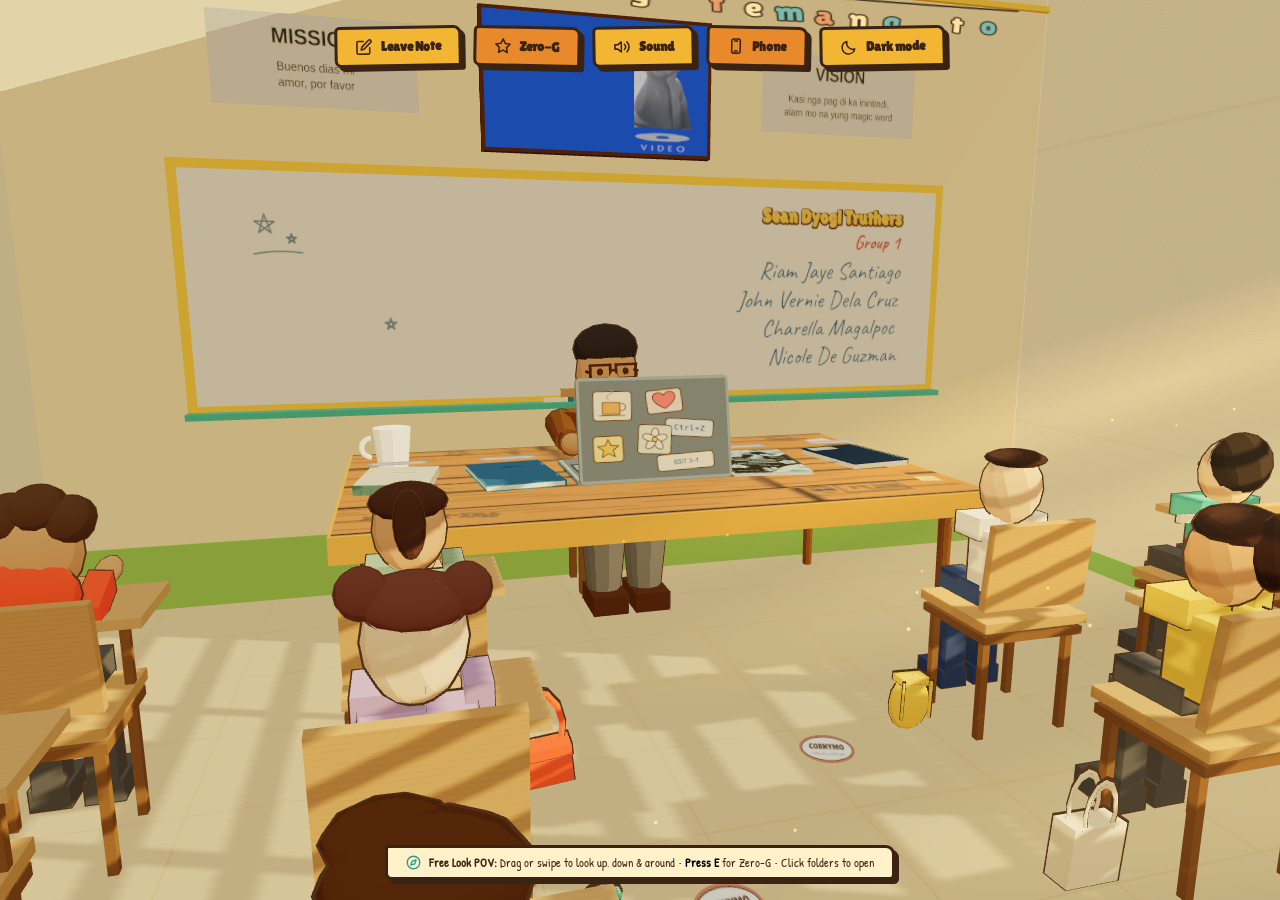
==== commit 661c9fe7: "Correct classroom subject, seating, and audio cues" ====
--- a/src/main/resources/static/index.html
+++ b/src/main/resources/static/index.html
@@ -3,7 +3,7 @@
 <head>
   <meta charset="UTF-8">
   <meta name="viewport" content="width=device-width, initial-scale=1.0">
-  <meta name="description" content="A humorous 3D interactive portfolio website for Advanced Emerging Technologies featuring 5 member clear books on a messy student desk.">
+  <meta name="description" content="A humorous 3D interactive portfolio website for Application and Emerging Technologies featuring 5 member clear books on a messy student desk.">
   <meta name="author" content="AET Group 1">
   <title>Sean Dyogi Truthers | Group 1 Portfolio</title>
 
@@ -178,19 +178,19 @@
   <script src="js/lib/gsap.min.js?v=students-grid-20261117"></script>
 
   <!-- 7. APPLICATION MODULES -->
-  <script src="js/api.js?v=classroom-extras-v1"></script>
+  <script src="js/api.js?v=subject-and-seating-v1"></script>
   <script src="js/theme.js?v=table-whiteboard-20261117"></script>
   <script src="js/humor.js?v=classroom-media-v3"></script>
   <script src="js/handwriting.js?v=vernie-update-20261120"></script>
   <script src="js/sketches.js?v=vernie-update-20261120"></script>
   <script src="js/themesong.js?v=vernie-update-20261120"></script>
-  <script src="js/book.js?v=classroom-media-v3"></script>
-  <script src="js/scene.js?v=classroom-playback-v5"></script>
+  <script src="js/book.js?v=subject-and-seating-v1"></script>
+  <script src="js/scene.js?v=subject-and-seating-v1"></script>
   <script src="js/whiteboard.js?v=whiteboard-v1"></script>
   <script src="js/introSound.js?v=vernie-update-20261120"></script>
   <script src="js/intro.js?v=classroom-extras-v1"></script>
   <script src="js/phone.js?v=classroom-extras-v1"></script>
-  <script src="js/experiences.js?v=classroom-playback-v5"></script>
+  <script src="js/experiences.js?v=subject-and-seating-v1"></script>
   <script src="js/main.js?v=classroom-extras-v1"></script>
 </body>
 </html>
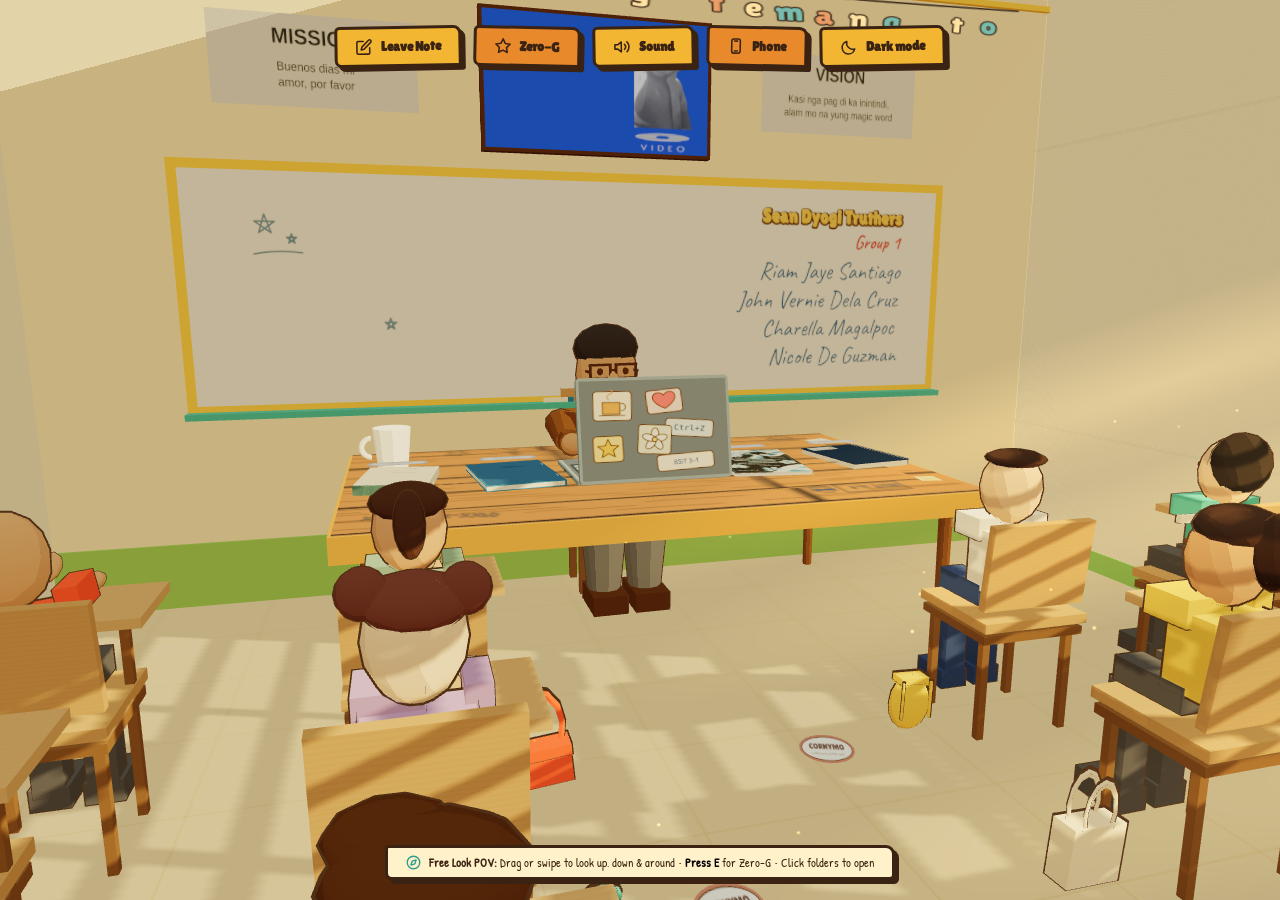
==== commit 397b77e4: "de;ete" ====
--- a/src/main/resources/static/index.html
+++ b/src/main/resources/static/index.html
@@ -11,14 +11,14 @@
 
   <!-- Application Stylesheets -->
   <link rel="icon" href="data:,">
-  <link rel="stylesheet" href="css/style.css?v=classroom-media-v3">
-  <link rel="stylesheet" href="css/book.css?v=classroom-media-v3">
+  <link rel="stylesheet" href="css/style.css?v=classroom-cleanup-v1">
+  <link rel="stylesheet" href="css/book.css?v=classroom-cleanup-v1">
   <link rel="stylesheet" href="css/fonts.css?v=vernie-update-20261120">
-  <link rel="stylesheet" href="css/theme.css?v=vernie-update-20261120">
+  <link rel="stylesheet" href="css/theme.css?v=classroom-cleanup-v1">
   <link rel="stylesheet" href="css/intro.css?v=vernie-update-20261120">
   <link rel="stylesheet" href="css/whiteboard.css?v=whiteboard-v1">
-  <link rel="stylesheet" href="css/phone.css?v=classroom-extras-v1">
-  <link rel="stylesheet" href="css/experiences.css?v=classroom-playback-v5">
+  <link rel="stylesheet" href="css/phone.css?v=classroom-cleanup-v1">
+  <link rel="stylesheet" href="css/experiences.css?v=classroom-cleanup-v1">
   <script>if (new URLSearchParams(location.search).get("intro") === "off") document.documentElement.classList.add("intro-off");</script>
 </head>
 <body>
@@ -44,7 +44,7 @@
   </div>
 
   <!-- 3. THREE.JS 3D SCENE CONTAINER -->
-  <main id="scene-container" class="scene-waking-blur" aria-label="Interactive 3D Student Desk with 360 Degree Look Around"></main>
+  <main id="scene-container" aria-label="Interactive 3D Student Desk with 360 Degree Look Around"></main>
 
   <button id="deskBackBtn" class="hud-btn" type="button" hidden aria-label="Back to seat">Back</button>
 
@@ -180,17 +180,17 @@
   <!-- 7. APPLICATION MODULES -->
   <script src="js/api.js?v=subject-and-seating-v1"></script>
   <script src="js/theme.js?v=table-whiteboard-20261117"></script>
-  <script src="js/humor.js?v=classroom-media-v3"></script>
+  <script src="js/humor.js?v=classroom-cleanup-v1"></script>
   <script src="js/handwriting.js?v=vernie-update-20261120"></script>
   <script src="js/sketches.js?v=vernie-update-20261120"></script>
   <script src="js/themesong.js?v=vernie-update-20261120"></script>
-  <script src="js/book.js?v=subject-and-seating-v1"></script>
-  <script src="js/scene.js?v=subject-and-seating-v1"></script>
+  <script src="js/book.js?v=classroom-cleanup-v1"></script>
+  <script src="js/scene.js?v=classroom-cleanup-v1"></script>
   <script src="js/whiteboard.js?v=whiteboard-v1"></script>
   <script src="js/introSound.js?v=vernie-update-20261120"></script>
   <script src="js/intro.js?v=classroom-extras-v1"></script>
-  <script src="js/phone.js?v=classroom-extras-v1"></script>
-  <script src="js/experiences.js?v=subject-and-seating-v1"></script>
-  <script src="js/main.js?v=classroom-extras-v1"></script>
+  <script src="js/phone.js?v=classroom-cleanup-v1"></script>
+  <script src="js/experiences.js?v=classroom-cleanup-v1"></script>
+  <script src="js/main.js?v=classroom-cleanup-v1"></script>
 </body>
 </html>
--- a/src/main/resources/static/css/style.css
+++ b/src/main/resources/static/css/style.css
@@ -37,99 +37,6 @@
 }
 
 /* ==========================================================================
-   1. REALISTIC EYE-BLINK LOADING SCREEN (Curved Eye Aperture & 3x Blink)
-   ========================================================================== */
-.eye-blink-overlay {
-  position: fixed;
-  inset: 0;
-  z-index: 99999;
-  pointer-events: all;
-  overflow: hidden;
-}
-
-/* Peripheral eye vision vignette */
-.eye-vignette {
-  position: fixed;
-  inset: 0;
-  pointer-events: none;
-  background: radial-gradient(ellipse at center, transparent 35%, rgba(3, 5, 10, 0.65) 80%, rgba(2, 4, 8, 0.95) 100%);
-  animation: fadeVignette 2.3s ease-in-out forwards;
-}
-
-@keyframes fadeVignette {
-  0%, 75% { opacity: 1; }
-  100%    { opacity: 0; }
-}
-
-/* Curved Eyelid Panels */
-.eyelid-panel {
-  position: fixed;
-  left: 0;
-  width: 100vw;
-  height: 54vh; /* Overlapping by 8vh in center when closed for zero light gap */
-  pointer-events: none;
-}
-
-.eyelid-panel svg.eyelid-svg {
-  width: 100%;
-  height: 100%;
-  display: block;
-}
-
-.eyelid-top {
-  top: 0;
-  transform-origin: top center;
-  animation: blinkTop 2.3s cubic-bezier(0.45, 0.05, 0.25, 1) forwards;
-}
-
-.eyelid-bottom {
-  bottom: 0;
-  transform-origin: bottom center;
-  animation: blinkBottom 2.3s cubic-bezier(0.45, 0.05, 0.25, 1) forwards;
-}
-
-/* 3x Realistic Blink Keyframes: Peek -> Half-open -> Awake Flutter -> Reveal */
-@keyframes blinkTop {
-  0%   { transform: translateY(6%); }       /* Completely closed, curves overlapping */
-  14%  { transform: translateY(-32%); }     /* Blink 1: quick sleepy slit */
-  23%  { transform: translateY(6%); }       /* Blink 1: close */
-  38%  { transform: translateY(-62%); }     /* Blink 2: wider awake */
-  48%  { transform: translateY(6%); }       /* Blink 2: close */
-  63%  { transform: translateY(-88%); }     /* Blink 3: morning light */
-  75%  { transform: translateY(-70%); }     /* Flutter */
-  100% { transform: translateY(-114%); }    /* Fully open - awake at desk! */
-}
-
-@keyframes blinkBottom {
-  0%   { transform: translateY(-6%); }      /* Completely closed */
-  14%  { transform: translateY(30%); }      /* Blink 1 */
-  23%  { transform: translateY(-6%); }      /* Close */
-  38%  { transform: translateY(58%); }      /* Blink 2 */
-  48%  { transform: translateY(-6%); }      /* Close */
-  63%  { transform: translateY(82%); }      /* Blink 3 */
-  75%  { transform: translateY(66%); }      /* Flutter */
-  100% { transform: translateY(114%); }     /* Fully open */
-}
-
-/* Waking up blur on 3D scene (sharpens with each blink) */
-.scene-waking-blur {
-  animation: wakeUpBlur 2.3s ease-out forwards;
-}
-
-@keyframes wakeUpBlur {
-  0%   { filter: blur(10px) brightness(0.6); }
-  23%  { filter: blur(8px) brightness(0.7); }
-  48%  { filter: blur(5px) brightness(0.85); }
-  75%  { filter: blur(2px) brightness(0.95); }
-  100% { filter: blur(0px) brightness(1); }
-}
-
-.eye-blink-overlay.done {
-  display: none !important;
-  pointer-events: none !important;
-}
-
-/* ==========================================================================
    2. TOP NAVIGATION BAR & ACTION CONTROLS (Top side, sleek glassmorphism)
    ========================================================================== */
 
@@ -170,14 +77,6 @@
   display: inline-block;
   vertical-align: middle;
   pointer-events: none; /* Children don't swallow button clicks */
-}
-
-.loading-svg-icon {
-  width: 58px;
-  height: 58px;
-  color: var(--accent-cyan);
-  display: inline-block;
-  animation: bounceSlow 2.2s infinite ease-in-out;
 }
 
 /* Action Buttons (100% whole part clickable) */
@@ -271,17 +170,6 @@
   color: var(--accent-cyan);
 }
 
-.kbd-hint {
-  background: rgba(255, 255, 255, 0.18);
-  border: 1px solid rgba(255, 255, 255, 0.3);
-  color: #FFFFFF;
-  font-family: var(--font-mono);
-  font-weight: 700;
-  font-size: 0.72rem;
-  padding: 2px 7px;
-  border-radius: 4px;
-}
-
 /* ==========================================================================
    3. 3D SCENE CONTAINER & TOOLTIPS
    ========================================================================== */
@@ -716,29 +604,6 @@
 
 .retro-btn.secondary {
   background: #E5E7EB;
-}
-
-/* Terms Modal */
-.terms-window {
-  max-width: 580px;
-}
-
-.terms-body {
-  flex-direction: column;
-}
-
-.terms-scroll-box {
-  width: 100%;
-  height: 200px;
-  background: #FFFFFF;
-  border: 1px solid #9CA3AF;
-  padding: 14px;
-  overflow-y: scroll;
-  font-size: 0.8rem;
-  line-height: 1.5;
-  display: flex;
-  flex-direction: column;
-  gap: 10px;
 }
 
 /* ==========================================================================
--- a/src/main/resources/static/css/book.css
+++ b/src/main/resources/static/css/book.css
@@ -563,18 +563,6 @@
   background: #E11D48;
   transform: translateY(-2px);
   box-shadow: 4px 4px 0 var(--ink);
-}
-
-.roast-result-box {
-  background: #FFF1F2;
-  border-left: 4px solid #E11D48;
-  padding: 12px 16px;
-  border-radius: 6px;
-  margin-top: 10px;
-  font-style: italic;
-  font-size: 0.88rem;
-  color: #9F1239;
-  animation: fadeIn 0.3s ease;
 }
 
 /* Back Cover Page */
--- a/src/main/resources/static/css/theme.css
+++ b/src/main/resources/static/css/theme.css
@@ -29,14 +29,13 @@
 .hud-btn:hover { transform:rotate(0) scale(1.04,.96)!important; }
 .hud-btn:active { transform:translate(3px,3px) scale(.96,1.04)!important; }
 .hud-btn:disabled { opacity:.55; cursor:default; }
-.humor-toast,.teacher-speech,.desk-tooltip,.floating-look-guide,.guestbook-card,.terms-window,.retro-error-window {
+.humor-toast,.teacher-speech,.desk-tooltip,.floating-look-guide,.guestbook-card,.retro-error-window {
   background:var(--cream)!important; color:var(--ink)!important; border:3px solid var(--ink)!important;
   border-radius:4px 9px 5px 7px!important; box-shadow:4px 4px 0 var(--ink)!important;
   backdrop-filter:none!important; text-shadow:none!important; font-family:var(--font-text);
 }
 .desk-tooltip * { color:var(--ink)!important; }
 .floating-look-guide { bottom:20px; }
-.scene-waking-blur { filter:none!important; }
 .guestbook-modal-overlay,.note-view-modal-overlay { backdrop-filter:none!important; }
 @media(prefers-reduced-motion:reduce) { .hud-btn { transition:none!important; } }
 
--- a/src/main/resources/static/css/phone.css
+++ b/src/main/resources/static/css/phone.css
@@ -21,9 +21,7 @@
 .phone-app svg { width:72px; height:72px; stroke:var(--ink,#3A2312); stroke-width:3px; stroke-linecap:round; stroke-linejoin:round; }
 .phone-playlists { height:100%; overflow-y:auto; padding:13px 10px; display:flex; flex-direction:column; gap:13px; }
 .phone-playlist-card { display:flex; align-items:center; width:100%; flex:none; gap:11px; padding:8px; border-radius:9px; text-align:left; box-shadow:3px 3px 0 var(--ink,#3A2312); }
-.phone-playlist-cover { display:flex; flex:none; align-items:center; justify-content:center; width:56px; height:64px; border:3px solid var(--ink,#3A2312); border-radius:5px; font-size:23px; }
 .phone-playlist-copy { display:flex; flex-direction:column; gap:5px; min-width:0; overflow-wrap:anywhere; }.phone-playlist-copy strong { font-size:15px; line-height:1.15; }.phone-playlist-copy small { font-family:'Patrick Hand',cursive; font-size:15px; }
-.phone-spotify-player { display:block; width:100%; height:100%; border:0; background:#121212; }
 .phone-placeholder { margin:0; padding:24px 14px; width:100%; height:100%; display:flex; align-items:center; justify-content:center; text-align:center; background:#FFF0C2; font-size:21px; line-height:1.3; }
 .phone-video-feed { height:100%; overflow-y:auto; scroll-snap-type:y mandatory; overscroll-behavior:contain; touch-action:pan-y; background:#FFF0C2; }
 .phone-video-page { position:relative; height:100%; min-height:100%; scroll-snap-align:start; scroll-snap-stop:always; overflow:hidden; background:#1E211F; }
--- a/src/main/resources/static/css/experiences.css
+++ b/src/main/resources/static/css/experiences.css
@@ -3,7 +3,7 @@
 .teacher-speech .speaker-name { display:block; font-family:'Lilita One',sans-serif; font-size:.78em; line-height:1.15; margin-bottom:.35em; }
 .teacher-speech .speaker-line { display:block; white-space:pre-line; overflow-wrap:anywhere; }
 .teacher-speech .speaker-hint { display:block; margin-top:.6em; padding-top:.4em; border-top:2px solid var(--ink,#3A2312); font:.68em 'Lilita One',sans-serif; }
-.book-overlay .page-text,.book-overlay .page-content-text { font-size:clamp(20px,1.65vw,26px)!important; line-height:1.5!important; }
+.book-overlay .page-text { font-size:clamp(20px,1.65vw,26px)!important; line-height:1.5!important; }
 .book-overlay .page-body-content { overflow-y:auto; min-height:0; }
 .book-overlay :is(.page-category-tag,.folder-letterhead,.skill-funny-label,.signed-name,.book-key-hints) { font-size:clamp(16px,1.2vw,20px)!important; }
 .book-overlay .john-profile-details { font-size:clamp(16px,1.4vw,22px)!important; }
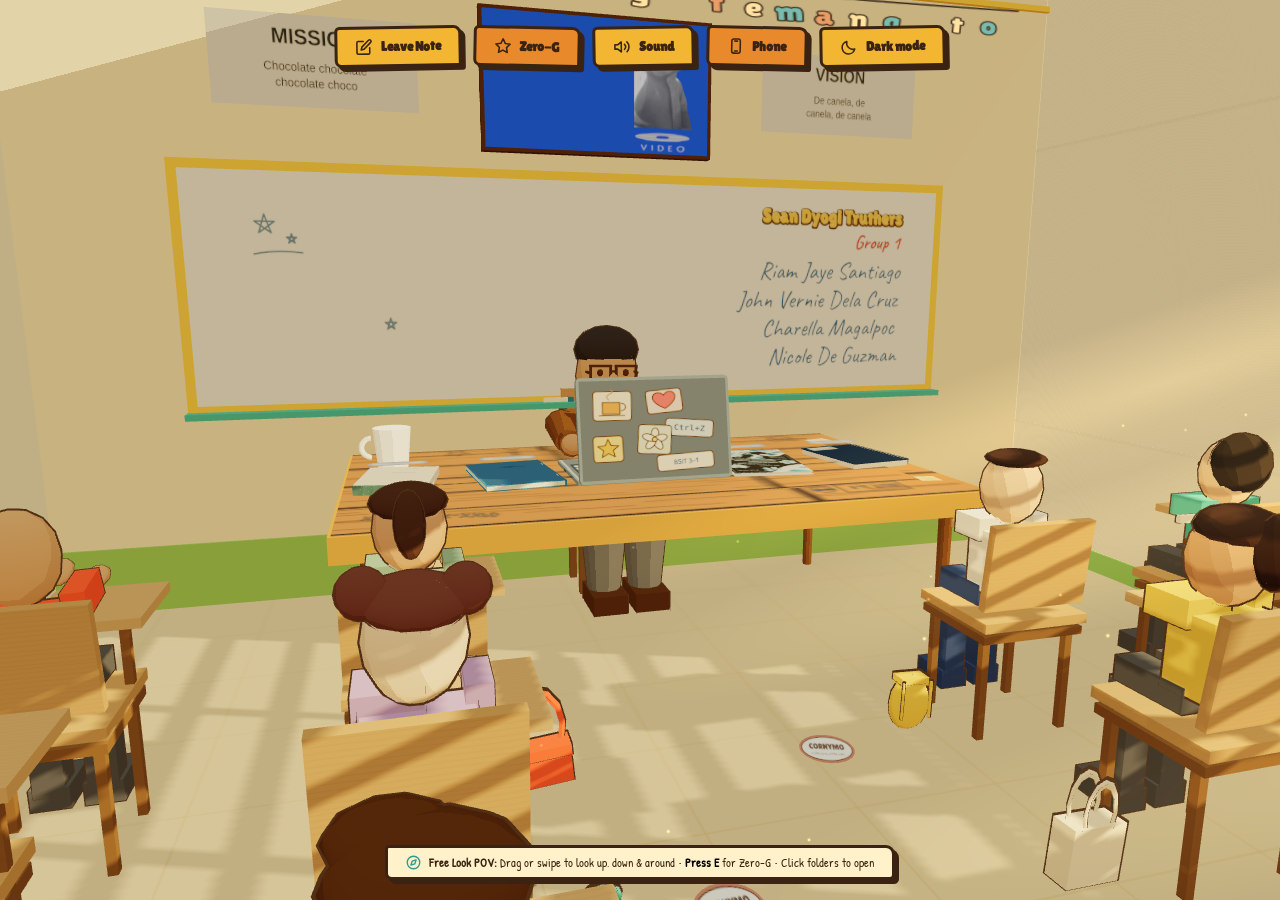
==== commit 82d536cc: "Add Labibi rolls and update classroom decor" ====
--- a/src/main/resources/static/index.html
+++ b/src/main/resources/static/index.html
@@ -17,7 +17,7 @@
   <link rel="stylesheet" href="css/theme.css?v=classroom-cleanup-v1">
   <link rel="stylesheet" href="css/intro.css?v=vernie-update-20261120">
   <link rel="stylesheet" href="css/whiteboard.css?v=whiteboard-v1">
-  <link rel="stylesheet" href="css/phone.css?v=classroom-cleanup-v1">
+  <link rel="stylesheet" href="css/phone.css?v=labibi-portrait-v1">
   <link rel="stylesheet" href="css/experiences.css?v=classroom-cleanup-v1">
   <script>if (new URLSearchParams(location.search).get("intro") === "off") document.documentElement.classList.add("intro-off");</script>
 </head>
@@ -178,19 +178,19 @@
   <script src="js/lib/gsap.min.js?v=students-grid-20261117"></script>
 
   <!-- 7. APPLICATION MODULES -->
-  <script src="js/api.js?v=subject-and-seating-v1"></script>
+  <script src="js/api.js?v=labibi-portrait-v1"></script>
   <script src="js/theme.js?v=table-whiteboard-20261117"></script>
   <script src="js/humor.js?v=classroom-cleanup-v1"></script>
   <script src="js/handwriting.js?v=vernie-update-20261120"></script>
   <script src="js/sketches.js?v=vernie-update-20261120"></script>
   <script src="js/themesong.js?v=vernie-update-20261120"></script>
   <script src="js/book.js?v=classroom-cleanup-v1"></script>
-  <script src="js/scene.js?v=classroom-cleanup-v1"></script>
+  <script src="js/scene.js?v=labibi-portrait-v1"></script>
   <script src="js/whiteboard.js?v=whiteboard-v1"></script>
   <script src="js/introSound.js?v=vernie-update-20261120"></script>
   <script src="js/intro.js?v=classroom-extras-v1"></script>
-  <script src="js/phone.js?v=classroom-cleanup-v1"></script>
-  <script src="js/experiences.js?v=classroom-cleanup-v1"></script>
+  <script src="js/phone.js?v=labibi-portrait-v1"></script>
+  <script src="js/experiences.js?v=labibi-portrait-v1"></script>
   <script src="js/main.js?v=classroom-cleanup-v1"></script>
 </body>
 </html>
--- a/src/main/resources/static/css/phone.css
+++ b/src/main/resources/static/css/phone.css
@@ -34,7 +34,7 @@
 
 .spotibai-track { flex-wrap:wrap; }
 .spotibai-track small { flex-basis:100%; }
-.spotibai-track button,.phone-labubu button { border:1px solid currentColor; border-radius:.5rem; background:#f6e5bc; color:#32251d; padding:.35rem .55rem; cursor:pointer; }
-.spotibai-track button:disabled,.phone-labubu button:disabled { opacity:.55; cursor:default; }
-.phone-labubu { display:grid; justify-items:center; gap:.65rem; padding:1rem; text-align:center; }
-.phone-labubu-preview { width:min(60%,140px); aspect-ratio:1; object-fit:cover; border-radius:.65rem; }
+.spotibai-track button,.phone-labibi button { border:1px solid currentColor; border-radius:.5rem; background:#f6e5bc; color:#32251d; padding:.35rem .55rem; cursor:pointer; }
+.spotibai-track button:disabled,.phone-labibi button:disabled { opacity:.55; cursor:default; }
+.phone-labibi { display:grid; justify-items:center; gap:.65rem; padding:1rem; text-align:center; }
+.phone-labibi-preview { width:min(60%,140px); height:140px; object-fit:contain; border-radius:.65rem; }
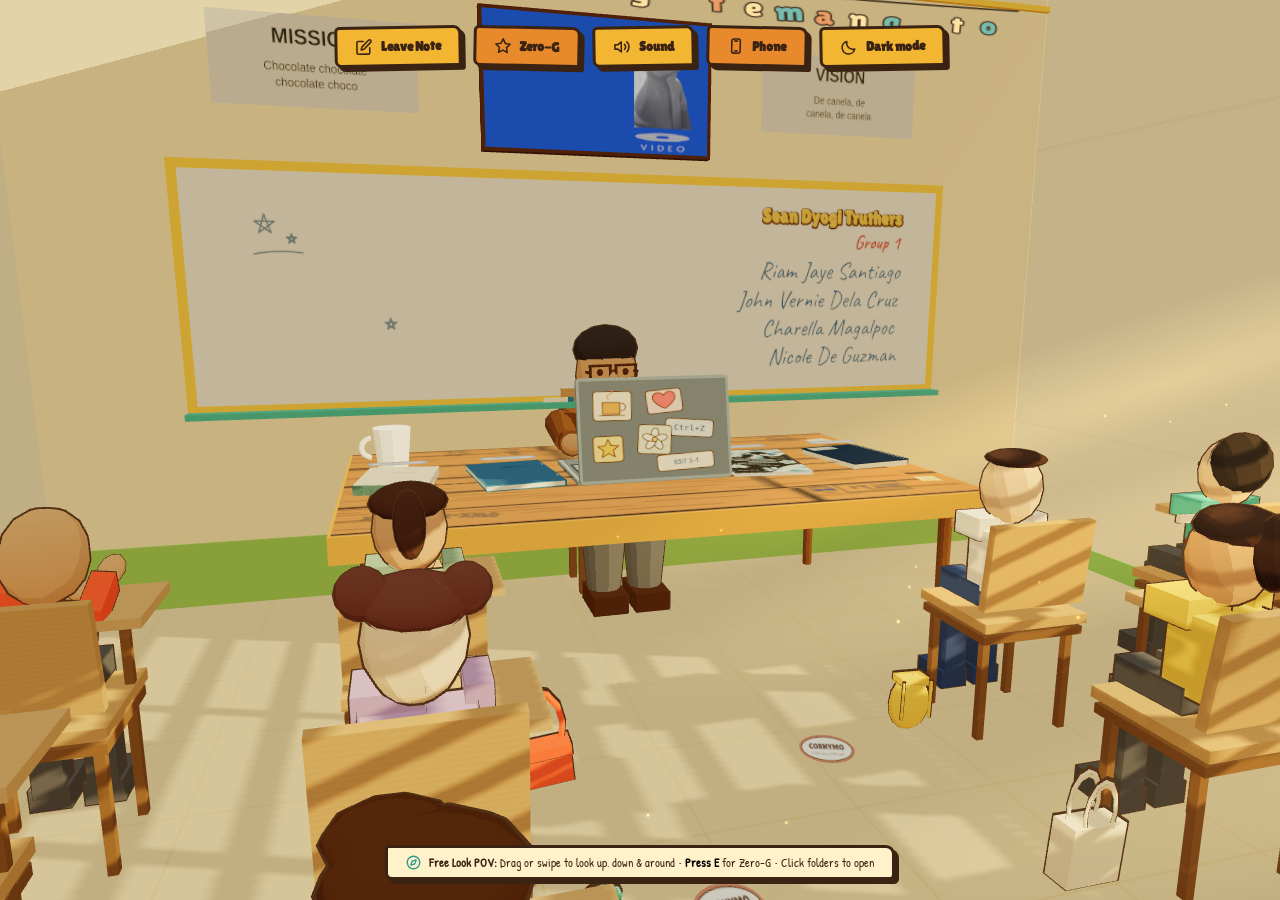
==== commit 594d786b: "commit" ====
--- a/src/main/resources/static/index.html
+++ b/src/main/resources/static/index.html
@@ -12,13 +12,13 @@
   <!-- Application Stylesheets -->
   <link rel="icon" href="data:,">
   <link rel="stylesheet" href="css/style.css?v=classroom-cleanup-v1">
-  <link rel="stylesheet" href="css/book.css?v=classroom-cleanup-v1">
+  <link rel="stylesheet" href="css/book.css?v=universal-back-v1">
   <link rel="stylesheet" href="css/fonts.css?v=vernie-update-20261120">
-  <link rel="stylesheet" href="css/theme.css?v=classroom-cleanup-v1">
+  <link rel="stylesheet" href="css/theme.css?v=universal-back-v1">
   <link rel="stylesheet" href="css/intro.css?v=vernie-update-20261120">
   <link rel="stylesheet" href="css/whiteboard.css?v=whiteboard-v1">
-  <link rel="stylesheet" href="css/phone.css?v=labibi-portrait-v1">
-  <link rel="stylesheet" href="css/experiences.css?v=classroom-cleanup-v1">
+  <link rel="stylesheet" href="css/phone.css?v=universal-back-v1">
+  <link rel="stylesheet" href="css/experiences.css?v=universal-back-v1">
   <script>if (new URLSearchParams(location.search).get("intro") === "off") document.documentElement.classList.add("intro-off");</script>
 </head>
 <body>
@@ -180,17 +180,17 @@
   <!-- 7. APPLICATION MODULES -->
   <script src="js/api.js?v=labibi-portrait-v1"></script>
   <script src="js/theme.js?v=table-whiteboard-20261117"></script>
-  <script src="js/humor.js?v=classroom-cleanup-v1"></script>
+  <script src="js/humor.js?v=universal-back-v1"></script>
   <script src="js/handwriting.js?v=vernie-update-20261120"></script>
   <script src="js/sketches.js?v=vernie-update-20261120"></script>
   <script src="js/themesong.js?v=vernie-update-20261120"></script>
-  <script src="js/book.js?v=classroom-cleanup-v1"></script>
-  <script src="js/scene.js?v=labibi-portrait-v1"></script>
+  <script src="js/book.js?v=universal-back-v1"></script>
+  <script src="js/scene.js?v=universal-back-v1"></script>
   <script src="js/whiteboard.js?v=whiteboard-v1"></script>
   <script src="js/introSound.js?v=vernie-update-20261120"></script>
   <script src="js/intro.js?v=classroom-extras-v1"></script>
-  <script src="js/phone.js?v=labibi-portrait-v1"></script>
-  <script src="js/experiences.js?v=labibi-portrait-v1"></script>
-  <script src="js/main.js?v=classroom-cleanup-v1"></script>
+  <script src="js/phone.js?v=universal-back-v1"></script>
+  <script src="js/experiences.js?v=universal-back-v1"></script>
+  <script src="js/main.js?v=universal-back-v1"></script>
 </body>
 </html>
--- a/src/main/resources/static/css/book.css
+++ b/src/main/resources/static/css/book.css
@@ -1130,7 +1130,6 @@
 
 .book-overlay .page-dot.active { background:var(--amber); }
 
-#deskBackBtn[aria-hidden="true"] { visibility: hidden; }
 
 /* John Dela Cruz Blue Theme, Cloud Divider & FLAMES Card */
 .theme-long-folder .john-collage-cover {
--- a/src/main/resources/static/css/theme.css
+++ b/src/main/resources/static/css/theme.css
@@ -50,5 +50,5 @@
 #topNavbar #muteToggleBtn { pointer-events:auto; visibility:visible!important; opacity:1!important; background:var(--gold)!important; border:3px solid var(--ink)!important; box-shadow:4px 4px 0 var(--ink)!important; }
 #muteToggleBtn:focus-visible { outline:3px dashed var(--ink); outline-offset:5px; }
 
-#deskBackBtn { position:fixed; top:20px; left:20px; z-index:2147482999; background:var(--gold)!important; color:var(--ink)!important; border:3px solid var(--ink)!important; box-shadow:4px 4px 0 var(--ink)!important; }
+#deskBackBtn { position:fixed; bottom:1rem; left:1rem; z-index:2147483003; background:var(--gold)!important; color:var(--ink)!important; border:3px solid var(--ink)!important; box-shadow:4px 4px 0 var(--ink)!important; }
 #deskBackBtn[hidden] { display:none!important; }
--- a/src/main/resources/static/css/phone.css
+++ b/src/main/resources/static/css/phone.css
@@ -14,8 +14,6 @@
 .phone-header h2 { flex:1; margin:0; font:inherit; font-size:22px; line-height:1.1; }
 .phone-header button { width:29px; height:29px; flex:none; padding:0; border-radius:8px; font-size:25px; line-height:1; box-shadow:2px 2px 0 var(--ink,#3A2312); }
 .phone-screen { min-height:0; flex:1; overflow:hidden; border:3px solid var(--ink,#3A2312); border-radius:12px; background:#FFF2CD; }
-.phone-home-bar { flex:none; height:24px; width:100%; border:0!important; background:transparent!important; display:flex; align-items:center; justify-content:center; padding:6px; }
-.phone-home-bar span { width:85px; height:6px; background:var(--ink,#3A2312); border-radius:5px; }
 .phone-apps { display:grid; grid-template-columns:1fr 1fr; align-content:start; gap:24px 18px; padding:34px 15px; height:100%; background:#F8D677; }
 .phone-app { display:flex; flex-direction:column; align-items:center; gap:9px; border:0!important; background:transparent!important; padding:0; font-size:17px!important; }
 .phone-app svg { width:72px; height:72px; stroke:var(--ink,#3A2312); stroke-width:3px; stroke-linecap:round; stroke-linejoin:round; }
@@ -30,11 +28,13 @@
 .phone-video-caption strong { font-size:15px; }.phone-video-caption p { margin:4px 0 0; font-family:'Patrick Hand',cursive; font-size:17px; line-height:1.15; }
 .phone-heart { position:absolute; right:8px; bottom:16px; width:41px; height:43px; padding:2px; border-radius:12px; background:#FFF0C2!important; box-shadow:2px 2px 0 var(--ink,#3A2312); }
 .phone-heart svg { width:100%; height:100%; stroke:var(--ink,#3A2312); stroke-width:4px; stroke-linejoin:round; }.phone-heart[aria-pressed=true] svg path { fill:#EC7298; }
-@media(max-width:480px) { .portfolio-phone { right:4vw; bottom:12px; } }
+@media(max-width:480px) { .portfolio-phone { right:4vw; bottom:3.6rem; max-height:calc(100dvh - 4.6rem); } }
 
 .spotibai-track { flex-wrap:wrap; }
 .spotibai-track small { flex-basis:100%; }
 .spotibai-track button,.phone-labibi button { border:1px solid currentColor; border-radius:.5rem; background:#f6e5bc; color:#32251d; padding:.35rem .55rem; cursor:pointer; }
 .spotibai-track button:disabled,.phone-labibi button:disabled { opacity:.55; cursor:default; }
-.phone-labibi { display:grid; justify-items:center; gap:.65rem; padding:1rem; text-align:center; }
-.phone-labibi-preview { width:min(60%,140px); height:140px; object-fit:contain; border-radius:.65rem; }
+.phone-labibi { height:100%; display:grid; grid-template-rows:1fr; place-items:center; gap:.3rem; text-align:center; }
+.phone-labibi-rolled { grid-template-rows:minmax(0,1fr) auto auto; }
+.phone-labibi-preview { display:block; width:100%; height:100%; min-height:0; object-fit:contain; }
+.phone-labibi-controls { display:flex; justify-content:center; flex-wrap:wrap; gap:.4rem; padding:0 .4rem .4rem; }
--- a/src/main/resources/static/css/experiences.css
+++ b/src/main/resources/static/css/experiences.css
@@ -28,7 +28,7 @@
 
 .desk-tooltip { font-size:clamp(18px,1.5vw,24px)!important; line-height:1.4!important; max-width:min(24em,calc(100vw - 20px)); }
 
-.experience-focus-back { position:fixed; z-index:2147482999; left:1rem; bottom:1rem; pointer-events:auto; touch-action:manipulation; background:#ffebac; color:#392625; border:2px solid #392625; border-radius:.7rem; padding:.65rem .9rem; cursor:pointer; }
+.tv-stop-button { position:fixed; z-index:2147482999; left:1rem; bottom:3.9rem; pointer-events:auto; touch-action:manipulation; background:#ffebac; color:#392625; border:2px solid #392625; border-radius:.7rem; padding:.65rem .9rem; cursor:pointer; }
 .stadium-cheer { position:fixed; z-index:360; transform:translate(-50%,-105%); max-width:26vw; padding:.35em .58em; border:2px solid #392625; border-radius:.55em; background:#fff2c3; color:#392625; box-shadow:2px 3px #392625; text-align:center; font:clamp(.7rem,1.6vw,1.2rem) "Lilita One",sans-serif; pointer-events:none; }
 .jeo-hearts { position:fixed; inset:0; z-index:34; pointer-events:none; overflow:hidden; }
 .jeo-hearts span { position:absolute; bottom:8%; left:calc(5% + var(--heart) * 12%); color:#f476aa; text-shadow:0 2px #a74677; font-size:clamp(1.3rem,4vw,3rem); animation:jeo-heart 3s calc(var(--heart) * -0.34s) ease-out infinite; }
@@ -52,5 +52,4 @@
 
 .classroom-fire::after { content:""; position:absolute; inset:20% 0 0; background:linear-gradient(0deg,#fff4a8 3%,#ffc65c 23%,#f97e22 65%,#d64a26); clip-path:polygon(0% 100%,0% 64%,5% 44%,8% 69%,15% 22%,17% 52%,22% 78%,28% 49%,32% 12%,34% 53%,39% 72%,44% 21%,48% 48%,52% 5%,55% 57%,59% 77%,64% 41%,68% 12%,70% 57%,75% 79%,80% 35%,84% 57%,89% 19%,92% 58%,97% 36%,100% 78%,100% 100%); opacity:.82; }
 
-.tv-stop-button { bottom:3.9rem; }
 .concert-fire { position:fixed; inset:0; width:100%; height:100%; z-index:2147482998; object-fit:cover; mix-blend-mode:screen; pointer-events:none; }
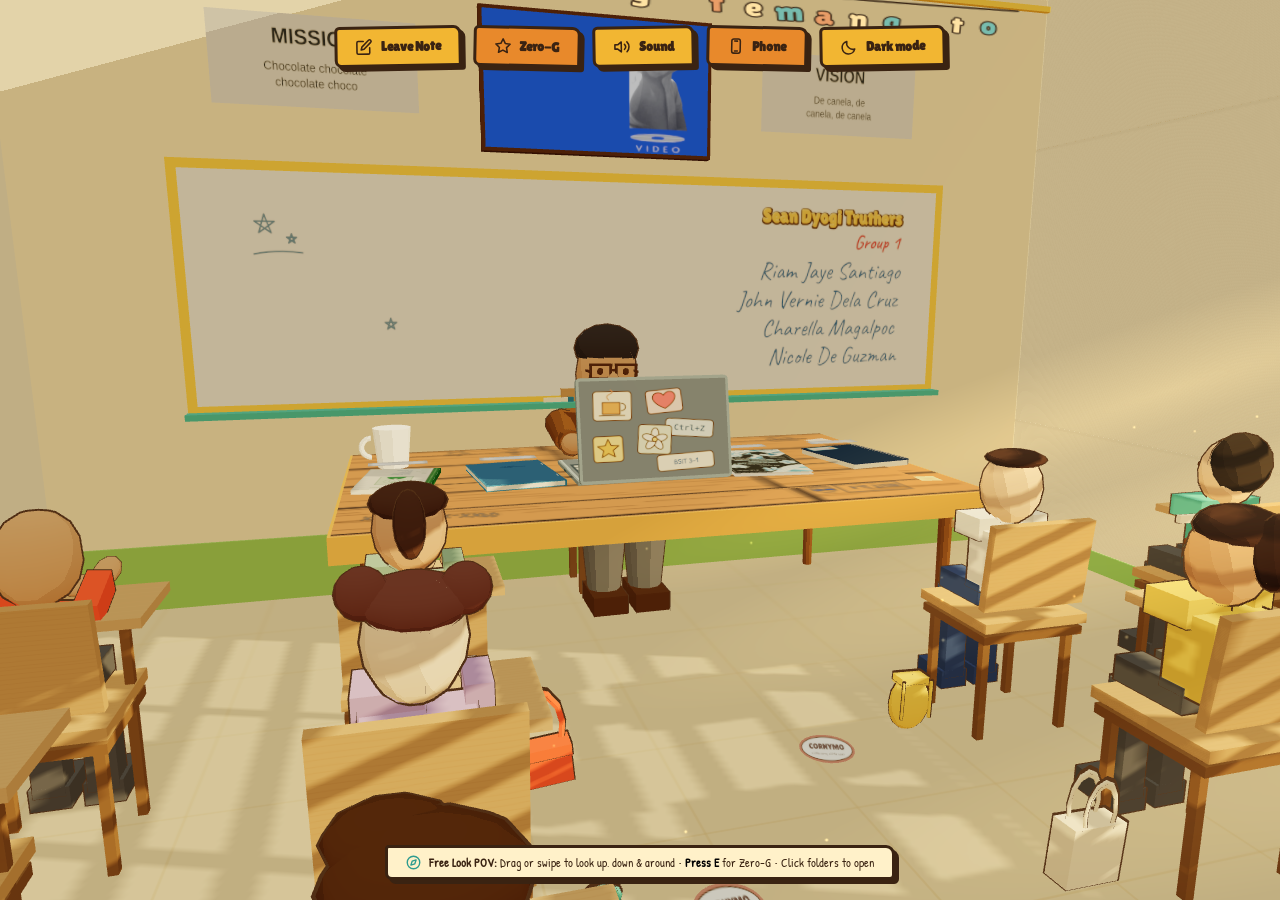
==== commit 804c5f9c: "Refactor Nicole's portfolio copy: remove AI buzzwords, jargons, conceptual metaphors, colons, semi-c" ====
--- a/src/main/resources/static/index.html
+++ b/src/main/resources/static/index.html
@@ -127,7 +127,7 @@
             <option value="1">1. Riam Jaye Santiago</option>
             <option value="2">2. John Vernie Dela Cruz</option>
             <option value="3">3. Charella Magalpoc</option>
-            <option value="4">4. Nicole De Guzman</option>
+            <option value="4">4. Nicole Leigh G. De Guzman</option>
           </select>
         </div>
 
--- a/src/main/resources/static/css/book.css
+++ b/src/main/resources/static/css/book.css
@@ -129,7 +129,7 @@
   left: 0;
   bottom: 0;
   width: var(--book-spine-width);
-  background: linear-gradient(90deg, rgba(0,0,0,0.4) 0%, rgba(255,255,255,0.25) 45%, rgba(0,0,0,0.3) 100%);
+  background: linear-gradient(90deg, rgba(0, 0, 0, 0.4) 0%, rgba(255, 255, 255, 0.25) 45%, rgba(0, 0, 0, 0.3) 100%);
   border-top-left-radius: var(--book-radius);
   border-bottom-left-radius: var(--book-radius);
   z-index: 100;
@@ -173,7 +173,7 @@
   transform-style: preserve-3d;
   /* Slow, ultra-smooth realistic page physics */
   transition: transform var(--page-turn-duration) var(--page-turn-ease),
-              box-shadow var(--page-turn-duration) var(--page-turn-ease);
+    box-shadow var(--page-turn-duration) var(--page-turn-ease);
   user-select: none;
   cursor: pointer;
 }
@@ -216,7 +216,7 @@
   pointer-events: none;
   z-index: 20;
   border-radius: var(--book-radius);
-  background: linear-gradient(90deg, rgba(0,0,0,0.15) 0%, rgba(0,0,0,0) 25%, rgba(0,0,0,0.2) 50%, rgba(255,255,255,0.25) 75%, rgba(0,0,0,0.05) 100%);
+  background: linear-gradient(90deg, rgba(0, 0, 0, 0.15) 0%, rgba(0, 0, 0, 0) 25%, rgba(0, 0, 0, 0.2) 50%, rgba(255, 255, 255, 0.25) 75%, rgba(0, 0, 0, 0.05) 100%);
   opacity: 0;
   transition: opacity calc(var(--page-turn-duration) * 0.5) ease-in-out;
 }
@@ -226,7 +226,7 @@
   content: '';
   position: absolute;
   inset: 0;
-  background: linear-gradient(135deg, rgba(255,255,255,0.5) 0%, rgba(255,255,255,0.08) 32%, rgba(0,0,0,0.02) 68%, rgba(255,255,255,0.25) 100%);
+  background: linear-gradient(135deg, rgba(255, 255, 255, 0.5) 0%, rgba(255, 255, 255, 0.08) 32%, rgba(0, 0, 0, 0.02) 68%, rgba(255, 255, 255, 0.25) 100%);
   pointer-events: none;
   z-index: 15;
   border-radius: var(--book-radius);
@@ -267,7 +267,7 @@
   gap: 12px;
 }
 
-.backside-pocket-decor > span {
+.backside-pocket-decor>span {
   width: 55px;
   height: 55px;
   border-radius: 50%;
@@ -453,8 +453,9 @@
 .page-body-content::-webkit-scrollbar {
   width: 4px;
 }
+
 .page-body-content::-webkit-scrollbar-thumb {
-  background: rgba(0,0,0,0.15);
+  background: rgba(0, 0, 0, 0.15);
   border-radius: 4px;
 }
 
@@ -721,8 +722,15 @@
 }
 
 @keyframes fadeIn {
-  from { opacity: 0; transform: translateY(4px); }
-  to { opacity: 1; transform: translateY(0); }
+  from {
+    opacity: 0;
+    transform: translateY(4px);
+  }
+
+  to {
+    opacity: 1;
+    transform: translateY(0);
+  }
 }
 
 /* Responsive Book Overlay Controls for Small Smartphones & Tablets */
@@ -730,41 +738,50 @@
   .book-overlay {
     padding: 8px;
   }
+
   .book-header-controls {
     top: 10px;
     padding: 0 12px;
   }
+
   .book-member-pill {
     padding: 5px 12px;
     font-size: 0.8rem;
     gap: 8px;
     max-width: 70vw;
   }
+
   .book-close-btn {
     width: 38px;
     height: 38px;
     font-size: 1.15rem;
   }
+
   .book-bottom-nav {
     bottom: 10px;
     gap: 8px;
   }
+
   .book-nav-btn {
     padding: 7px 12px;
     font-size: 0.76rem;
     gap: 4px;
   }
+
   .book-page-dots {
     padding: 5px 10px;
     gap: 5px;
   }
+
   .page-dot {
     width: 6px;
     height: 6px;
   }
+
   .page-dot.active {
     width: 18px;
   }
+
   .book-key-hints {
     display: none;
   }
@@ -794,12 +811,17 @@
   src: url('../fonts/PatrickHand-Regular.ttf') format('truetype');
   font-display: swap;
 }
+
 .theme-spiral {
   --font-mono: 'Patrick Hand', cursive;
   --font-title: 'Patrick Hand', cursive;
   --font-text: 'Patrick Hand', cursive;
 }
-.theme-spiral .book-page * { font-family: 'Patrick Hand', cursive; }
+
+.theme-spiral .book-page * {
+  font-family: 'Patrick Hand', cursive;
+}
+
 .theme-spiral .page-inner {
   color: #244c86;
   background:
@@ -807,13 +829,43 @@
     linear-gradient(90deg, transparent 33px, #dc909b 33px 35px, transparent 35px),
     repeating-linear-gradient(#fffefa 0 25px, #bad7ee 25px 26px);
 }
-.theme-spiral .page-svg-border { display: none; }
-.theme-spiral .page-body-content { padding-left: max(44px, 12%); }
-.theme-spiral .page-text, .theme-spiral .spiral-skills { font-size: 1.12rem; line-height: 26px; }
-.theme-spiral .page-title { display: block; border: 0; margin-bottom: 4px; }
-.theme-spiral .spiral-skills { list-style: none; margin: 0; padding: 0; }
-.theme-spiral .spiral-skills li { position: relative; padding-left: 1.4em; }
-.theme-spiral .spiral-skills li::before { content: '✓'; position: absolute; left: 0; }
+
+.theme-spiral .page-svg-border {
+  display: none;
+}
+
+.theme-spiral .page-body-content {
+  padding-left: max(44px, 12%);
+}
+
+.theme-spiral .page-text,
+.theme-spiral .spiral-skills {
+  font-size: 1.12rem;
+  line-height: 26px;
+}
+
+.theme-spiral .page-title {
+  display: block;
+  border: 0;
+  margin-bottom: 4px;
+}
+
+.theme-spiral .spiral-skills {
+  list-style: none;
+  margin: 0;
+  padding: 0;
+}
+
+.theme-spiral .spiral-skills li {
+  position: relative;
+  padding-left: 1.4em;
+}
+
+.theme-spiral .spiral-skills li::before {
+  content: '✓';
+  position: absolute;
+  left: 0;
+}
 
 @font-face {
   font-family: 'Dancing Script';
@@ -821,16 +873,25 @@
   font-weight: 400 700;
   font-display: swap;
 }
+
 .theme-themebook .book-page * {
   font-family: 'Dancing Script', cursive;
 }
+
 .theme-themebook .page-inner {
   background:
     linear-gradient(to right, transparent 31px, #d98491 31px 32px, transparent 32px 36px, #d98491 36px 37px, transparent 37px),
     repeating-linear-gradient(to bottom, #fffdf5 0 27px, #bed6ec 27px 28px);
 }
-.theme-themebook .page-svg-border { display: none; }
-.theme-themebook .page-body-content { padding: 28px 24px 28px 50px; }
+
+.theme-themebook .page-svg-border {
+  display: none;
+}
+
+.theme-themebook .page-body-content {
+  padding: 28px 24px 28px 50px;
+}
+
 .theme-themebook .page-title {
   display: block;
   color: #183d71;
@@ -839,13 +900,22 @@
   text-align: center;
   border-bottom: 1px solid #728eb1;
 }
-.theme-themebook .page-text, .theme-themebook .themebook-skills {
+
+.theme-themebook .page-text,
+.theme-themebook .themebook-skills {
   color: #183d71;
   font-size: 1.28rem;
   line-height: 28px;
 }
-.theme-themebook .page-text { text-indent: 1.5em; }
-.theme-themebook .themebook-skills { margin: 0; padding-left: 2em; }
+
+.theme-themebook .page-text {
+  text-indent: 1.5em;
+}
+
+.theme-themebook .themebook-skills {
+  margin: 0;
+  padding-left: 2em;
+}
 
 @font-face {
   font-family: 'Plus Jakarta Sans';
@@ -853,59 +923,205 @@
   font-weight: 200 800;
   font-display: swap;
 }
-.theme-folder .book-page * { font-family: 'Plus Jakarta Sans', sans-serif; }
-.theme-folder .page-inner, .theme-folder .page-face.page-back { background: #fffefa; }
-.theme-folder .page-svg-border { display: none; }
-.theme-folder .page-body-content { padding: 42px 9% 30px; }
+
+.theme-folder .book-page * {
+  font-family: 'Plus Jakarta Sans', sans-serif;
+}
+
+.theme-folder .page-inner,
+.theme-folder .page-face.page-back {
+  background: #fffefa;
+}
+
+.theme-folder .page-svg-border {
+  display: none;
+}
+
+.theme-folder .page-body-content {
+  padding: 42px 9% 30px;
+}
+
 .theme-folder .folder-letterhead {
-  display: flex; flex-wrap: wrap; gap: 4px 12px; justify-content: space-between;
-  padding-bottom: 9px; border-bottom: 1px solid #798591;
-  margin-bottom: 12px; font-size: .78rem; font-weight: 600;
-}
-.theme-folder .page-title { border-bottom: 1px solid #c5cbd1; }
-.theme-folder .page-inner::after, .theme-folder .page-inner::before {
-  content: ''; position: absolute; z-index: 5; pointer-events: none;
-  top: -7px; right: 24px; width: 11px; height: 35px; border: 2px solid #828c98;
-  border-radius: 8px; transform: rotate(9deg); box-shadow: 4px 4px 0 var(--ink);
-}
-.theme-folder .page-inner::after { top: 2px; right: 27px; width: 5px; height: 21px; border-top: 0; }
+  display: flex;
+  flex-wrap: wrap;
+  gap: 4px 12px;
+  justify-content: space-between;
+  padding-bottom: 9px;
+  border-bottom: 1px solid #798591;
+  margin-bottom: 12px;
+  font-size: .78rem;
+  font-weight: 600;
+}
+
+.theme-folder .page-title {
+  border-bottom: 1px solid #c5cbd1;
+}
+
+.theme-folder .page-inner::after,
+.theme-folder .page-inner::before {
+  content: '';
+  position: absolute;
+  z-index: 5;
+  pointer-events: none;
+  top: -7px;
+  right: 24px;
+  width: 11px;
+  height: 35px;
+  border: 2px solid #828c98;
+  border-radius: 8px;
+  transform: rotate(9deg);
+  box-shadow: 4px 4px 0 var(--ink);
+}
+
+.theme-folder .page-inner::after {
+  top: 2px;
+  right: 27px;
+  width: 5px;
+  height: 21px;
+  border-top: 0;
+}
+
 .theme-folder .folder-stamp {
-  align-self: flex-end; transform: rotate(-8deg); border: 3px double #316848;
-  padding: 3px 9px; margin: 15px 2px; color: #316848; letter-spacing: .14em; font-weight: 800;
-}
-
-.riam-collage-cover { position: absolute; inset: 0; background: #183454 url('../assets/textures/aldub-cover.png') center / 100% 100%; }
-.riam-collage-tag { position: absolute; bottom: 7%; right: 5%; display: flex; align-items: center; gap: .5em; padding: .5em .8em; border: 4px solid #39cfe4; border-radius: 12px; background: #fff; color: #236943; }
-.riam-collage-tag img { width: 36px; }
-.riam-collage-tag span { display: grid; }
-.riam-collage-tag strong { color: #77369a; border-bottom: 2px solid #eb89b3; }
-.theme-pad .book-page * { font-family: 'Patrick Hand', cursive; }
+  align-self: flex-end;
+  transform: rotate(-8deg);
+  border: 3px double #316848;
+  padding: 3px 9px;
+  margin: 15px 2px;
+  color: #316848;
+  letter-spacing: .14em;
+  font-weight: 800;
+}
+
+.riam-collage-cover {
+  position: absolute;
+  inset: 0;
+  background: #183454 url('../assets/textures/aldub-cover.png') center / 100% 100%;
+}
+
+.riam-collage-tag {
+  position: absolute;
+  bottom: 7%;
+  right: 5%;
+  display: flex;
+  align-items: center;
+  gap: .5em;
+  padding: .5em .8em;
+  border: 4px solid #39cfe4;
+  border-radius: 12px;
+  background: #fff;
+  color: #236943;
+}
+
+.riam-collage-tag img {
+  width: 36px;
+}
+
+.riam-collage-tag span {
+  display: grid;
+}
+
+.riam-collage-tag strong {
+  color: #77369a;
+  border-bottom: 2px solid #eb89b3;
+}
+
+.theme-pad .book-page * {
+  font-family: 'Patrick Hand', cursive;
+}
+
 .theme-pad .page-inner {
-  background: linear-gradient(90deg,transparent 33px,#da8e97 33px 35px,transparent 35px),
-    repeating-linear-gradient(#fffae8 0 25px,#b9cfe1 25px 26px);
-}
-.theme-pad .page-svg-border { display: none; }
-.theme-pad .page-body-content { padding-left: max(46px,12%); }
-.theme-pad .page-text { font-size: 1.15rem; line-height: 26px; color: #284d82; }
-.theme-pad .page-title { color: #284d82; }
-.theme-pad .book-page { transform-origin: center top; transition: none; }
-.theme-pad .book-page.flipped { visibility: hidden; pointer-events: none; }
-.theme-pad .book-page.turning { visibility: visible; z-index: 100 !important; pointer-events: none; animation: pad-tear 1.35s both; }
-.theme-pad .book-page.turning:not(.flipped) { animation-direction: reverse; }
-.theme-pad .book-page.turning .page-front { animation: pad-curl 1.35s both; }
-.theme-pad .book-page.turning:not(.flipped) .page-front { animation-direction: reverse; }
+  background: linear-gradient(90deg, transparent 33px, #da8e97 33px 35px, transparent 35px),
+    repeating-linear-gradient(#fffae8 0 25px, #b9cfe1 25px 26px);
+}
+
+.theme-pad .page-svg-border {
+  display: none;
+}
+
+.theme-pad .page-body-content {
+  padding-left: max(46px, 12%);
+}
+
+.theme-pad .page-text {
+  font-size: 1.15rem;
+  line-height: 26px;
+  color: #284d82;
+}
+
+.theme-pad .page-title {
+  color: #284d82;
+}
+
+.theme-pad .book-page {
+  transform-origin: center top;
+  transition: none;
+}
+
+.theme-pad .book-page.flipped {
+  visibility: hidden;
+  pointer-events: none;
+}
+
+.theme-pad .book-page.turning {
+  visibility: visible;
+  z-index: 100 !important;
+  pointer-events: none;
+  animation: pad-tear 1.35s both;
+}
+
+.theme-pad .book-page.turning:not(.flipped) {
+  animation-direction: reverse;
+}
+
+.theme-pad .book-page.turning .page-front {
+  animation: pad-curl 1.35s both;
+}
+
+.theme-pad .book-page.turning:not(.flipped) .page-front {
+  animation-direction: reverse;
+}
+
 @keyframes pad-tear {
-  0% { transform: none; opacity: 1; }
-  35% { transform: perspective(850px) rotateX(-33deg) translateY(-3%); }
-  62% { transform: perspective(850px) translate(3%,-15%) rotateX(-48deg) rotateZ(3deg); opacity: 1; }
-  100% { transform: translate(16%,75%) rotateZ(14deg) rotateX(-18deg); opacity: 0; }
-}
+  0% {
+    transform: none;
+    opacity: 1;
+  }
+
+  35% {
+    transform: perspective(850px) rotateX(-33deg) translateY(-3%);
+  }
+
+  62% {
+    transform: perspective(850px) translate(3%, -15%) rotateX(-48deg) rotateZ(3deg);
+    opacity: 1;
+  }
+
+  100% {
+    transform: translate(16%, 75%) rotateZ(14deg) rotateX(-18deg);
+    opacity: 0;
+  }
+}
+
 @keyframes pad-curl {
-  0%,100% { border-radius: 2px; }
-  40%,65% { border-radius: 2px 3px 35% 10%; box-shadow: 4px 4px 0 var(--ink); }
-}
+
+  0%,
+  100% {
+    border-radius: 2px;
+  }
+
+  40%,
+  65% {
+    border-radius: 2px 3px 35% 10%;
+    box-shadow: 4px 4px 0 var(--ink);
+  }
+}
+
 @media (prefers-reduced-motion: reduce) {
-  .theme-pad .book-page.turning, .theme-pad .book-page.turning .page-front { animation-duration: 1ms; }
+
+  .theme-pad .book-page.turning,
+  .theme-pad .book-page.turning .page-front {
+    animation-duration: 1ms;
+  }
 }
 
 /* Riam's open spiral notebook. Each leaf occupies the right half before it turns. */
@@ -920,216 +1136,574 @@
   border-radius: 4px;
   box-shadow: 4px 4px 0 var(--ink);
   --edge-shadow: 1px 2px #bcb6a9, 2px 4px #eeeae1, 3px 5px #aaa599,
-              4px 7px #e7e3d9, 6px 22px 40px #0007;
+    4px 7px #e7e3d9, 6px 22px 40px #0007;
   --grain: url("data:image/svg+xml,%3Csvg xmlns='http://www.w3.org/2000/svg' width='128' height='128'%3E%3Cfilter id='g'%3E%3CfeTurbulence type='fractalNoise' baseFrequency='.84' numOctaves='3' stitchTiles='stitch'/%3E%3C/filter%3E%3Cpath fill='%23000' opacity='.075' filter='url(%23g)' d='M0 0h128v128H0z'/%3E%3C/svg%3E");
   --rules: repeating-linear-gradient(transparent 0 25px, #a9c6df80 25px 26px);
   --holes: radial-gradient(circle, #312e29 0 2px, #928b7a 3px, transparent 4px);
 }
+
 .theme-spiral .book-container:is(.is-cover, .is-back) {
   --book-offset: -25%;
   --left-opacity: 0;
 }
+
 .theme-spiral .spiral-left,
-.theme-spiral .book-page.flipped:not(.spiral-turning) { opacity: var(--left-opacity); }
-.theme-spiral .book-container:is(.is-cover, .is-back):not(:has(.spiral-turning))
-  :is(.spiral-left, .book-page:not(.active-page)) { visibility: hidden; }
+.theme-spiral .book-page.flipped:not(.spiral-turning) {
+  opacity: var(--left-opacity);
+}
+
+.theme-spiral .book-container:is(.is-cover, .is-back):not(:has(.spiral-turning)) :is(.spiral-left, .book-page:not(.active-page)) {
+  visibility: hidden;
+}
+
 .theme-spiral #pagesDeck::before {
-  content: ''; position: absolute; inset: 0 0 0 50%;
-  border-radius: 3px; box-shadow: 4px 4px 0 var(--ink); pointer-events: none;
-}
-.theme-spiral .spiral-left { box-shadow: 4px 4px 0 var(--ink); }
-.theme-spiral #pagesDeck { perspective: 2200px; }
-.theme-spiral .book-spine, .theme-spiral .page-bend-shadow { display: none; }
+  content: '';
+  position: absolute;
+  inset: 0 0 0 50%;
+  border-radius: 3px;
+  box-shadow: 4px 4px 0 var(--ink);
+  pointer-events: none;
+}
+
+.theme-spiral .spiral-left {
+  box-shadow: 4px 4px 0 var(--ink);
+}
+
+.theme-spiral #pagesDeck {
+  perspective: 2200px;
+}
+
+.theme-spiral .book-spine,
+.theme-spiral .page-bend-shadow {
+  display: none;
+}
+
 .theme-spiral .book-page {
-  left: 50%; width: 50%; transition: none; border-radius: 3px;
-  transform-origin: left center; will-change: transform;
-}
-.theme-spiral .spiral-left, .theme-spiral .page-face.page-back, .theme-spiral .page-face.page-front {
+  left: 50%;
+  width: 50%;
+  transition: none;
+  border-radius: 3px;
+  transform-origin: left center;
+  will-change: transform;
+}
+
+.theme-spiral .spiral-left,
+.theme-spiral .page-face.page-back,
+.theme-spiral .page-face.page-front {
   --gutter-direction: to left;
   --hole-side: right;
   background: var(--holes) var(--hole-side) top / 24px calc(100% / 18) repeat-y,
     linear-gradient(var(--gutter-direction), transparent 87%, #54432126), var(--grain),
     linear-gradient(rgb(156 125 60 / var(--tint, 0)), rgb(156 125 60 / var(--tint, 0))),
     var(--margin, linear-gradient(transparent, transparent)), var(--rules), #fbfaf6;
-  border: 0; border-radius: 3px;
-}
-.theme-spiral .spiral-left { position: absolute; inset: 0 50% 0 0; }
+  border: 0;
+  border-radius: 3px;
+}
+
+.theme-spiral .spiral-left {
+  position: absolute;
+  inset: 0 50% 0 0;
+}
+
 .theme-spiral .page-face.page-front {
-  --gutter-direction: to right; --hole-side: left;
+  --gutter-direction: to right;
+  --hole-side: left;
   --margin: linear-gradient(to right, transparent 11%, #c66d7780 11% calc(11% + 1px), transparent calc(11% + 1px));
 }
-.theme-spiral .page-inner { background: transparent; }
-.theme-spiral .page-face::after { display: none; }
+
+.theme-spiral .page-inner {
+  background: transparent;
+}
+
+.theme-spiral .page-face::after {
+  display: none;
+}
+
 .theme-spiral .page-front:has(.page-inner)::after {
-  display: block; inset: auto 0 0 auto; width: 19px; height: 19px;
+  display: block;
+  inset: auto 0 0 auto;
+  width: 19px;
+  height: 19px;
   background: linear-gradient(135deg, transparent 45%, #e0dacc 68%, #fffcf5 87%, #a99c86);
   border-radius: 0 0 3px 0;
 }
+
 .theme-spiral .spiral-coil {
-  position: absolute; inset: 0 auto 0 50%; transform: translateX(-50%);
-  width: 29px; display: grid; grid-template-rows: repeat(18, 1fr);
-  align-items: center; z-index: 100; pointer-events: none;
-}
+  position: absolute;
+  inset: 0 auto 0 50%;
+  transform: translateX(-50%);
+  width: 29px;
+  display: grid;
+  grid-template-rows: repeat(18, 1fr);
+  align-items: center;
+  z-index: 100;
+  pointer-events: none;
+}
+
 .theme-spiral .spiral-coil i {
-  height: 8px; border: 2px solid; border-color: #f7f8f7 #707675 #434746 #b5b8b7;
-  border-radius: 65%; transform: rotate(-7deg); box-shadow: 4px 4px 0 var(--ink);
-}
+  height: 8px;
+  border: 2px solid;
+  border-color: #f7f8f7 #707675 #434746 #b5b8b7;
+  border-radius: 65%;
+  transform: rotate(-7deg);
+  box-shadow: 4px 4px 0 var(--ink);
+}
+
 .theme-spiral .spiral-shadow {
-  position: absolute; top: 0; bottom: 0; width: 36%; left: 32%; opacity: 0;
+  position: absolute;
+  top: 0;
+  bottom: 0;
+  width: 36%;
+  left: 32%;
+  opacity: 0;
   background: linear-gradient(90deg, transparent, #4c4232, transparent);
-  pointer-events: none; z-index: 75;
-}
-.theme-spiral .spiral-divider .page-front { overflow: visible; }
+  pointer-events: none;
+  z-index: 75;
+}
+
+.theme-spiral .spiral-divider .page-front {
+  overflow: visible;
+}
+
 .theme-spiral .semester-sheet {
-  position: absolute; inset: 0;
+  position: absolute;
+  inset: 0;
   filter: none;
 }
+
 .theme-spiral .semester-flap {
-  position: absolute; inset: 0; container-type: inline-size;
+  position: absolute;
+  inset: 0;
+  container-type: inline-size;
   clip-path: polygon(10% 0, 78% 48%, 3% 100%);
   background: var(--grain), repeating-linear-gradient(transparent 0 25px, #bad1e565 25px 26px), #fffefb;
 }
+
 .theme-spiral .semester-flap::before {
-  content: ''; position: absolute; inset: 0; background: #fff;
+  content: '';
+  position: absolute;
+  inset: 0;
+  background: #fff;
   clip-path: polygon(10% 0, 78% 48%, 3% 100%, 77.4% 48%);
 }
+
 .theme-spiral .semester-flap h2 {
-  position: absolute; top: 49%; left: 31%; margin: 0;
-  color: #191917; font: normal clamp(12px, 8cqw, 38px)/1.15 'Patrick Hand', cursive;
-  white-space: nowrap; transform: translate(-50%, -50%) rotate(-3deg);
-  text-decoration: underline double; text-underline-offset: .13em;
-}
+  position: absolute;
+  top: 49%;
+  left: 31%;
+  margin: 0;
+  color: #191917;
+  font: normal clamp(12px, 8cqw, 38px)/1.15 'Patrick Hand', cursive;
+  white-space: nowrap;
+  transform: translate(-50%, -50%) rotate(-3deg);
+  text-decoration: underline double;
+  text-underline-offset: .13em;
+}
+
 .theme-spiral .semester-tab {
-  position: absolute; left: 100%; top: 18%; writing-mode: vertical-rl;
-  padding: 8px 3px; background: #e9903f; color: #312116; border-radius: 0 5px 5px 0;
-}
-.theme-spiral .spiral-portrait { width: min(48%, 116px); align-self: flex-start; margin: 14px 0; }
+  position: absolute;
+  left: 100%;
+  top: 18%;
+  writing-mode: vertical-rl;
+  padding: 8px 3px;
+  background: #e9903f;
+  color: #312116;
+  border-radius: 0 5px 5px 0;
+}
+
+.theme-spiral .spiral-portrait {
+  width: min(48%, 116px);
+  align-self: flex-start;
+  margin: 14px 0;
+}
+
 @media (max-width: 600px) {
-  .theme-spiral .page-body-content, .theme-spiral .book-back-cover { padding: 24px 8px 20px max(22px, 13%); }
-  .theme-spiral .page-body-content { overflow-wrap: anywhere; }
-  .theme-spiral .page-text, .theme-spiral .spiral-skills { font-size: 1rem; }
-  .theme-spiral .book-back-cover { overflow: auto; }
-  .theme-spiral .riam-collage-tag { inset: auto 3% 5%; padding: 3px; flex-wrap: wrap; }
-}
+
+  .theme-spiral .page-body-content,
+  .theme-spiral .book-back-cover {
+    padding: 24px 8px 20px max(22px, 13%);
+  }
+
+  .theme-spiral .page-body-content {
+    overflow-wrap: anywhere;
+  }
+
+  .theme-spiral .page-text,
+  .theme-spiral .spiral-skills {
+    font-size: 1rem;
+  }
+
+  .theme-spiral .book-back-cover {
+    overflow: auto;
+  }
+
+  .theme-spiral .riam-collage-tag {
+    inset: auto 3% 5%;
+    padding: 3px;
+    flex-wrap: wrap;
+  }
+}
+
 @media (prefers-reduced-motion: reduce) {
-  .book-overlay.theme-spiral, .theme-spiral .book-container, .theme-spiral .page-dot { transition: none; }
-}
-
-@font-face { font-family: 'Gochi Hand'; src: url('../fonts/GochiHand-Regular.ttf') format('truetype'); font-display: swap; }
-@font-face { font-family: Caveat; src: url('../fonts/Caveat.ttf') format('truetype'); font-weight: 400 700; font-display: swap; }
+
+  .book-overlay.theme-spiral,
+  .theme-spiral .book-container,
+  .theme-spiral .page-dot {
+    transition: none;
+  }
+}
+
+@font-face {
+  font-family: 'Gochi Hand';
+  src: url('../fonts/GochiHand-Regular.ttf') format('truetype');
+  font-display: swap;
+}
+
+@font-face {
+  font-family: Caveat;
+  src: url('../fonts/Caveat.ttf') format('truetype');
+  font-weight: 400 700;
+  font-display: swap;
+}
 
 .theme-spiral .ink-word {
-  display: inline-block; max-width: 100%; font: inherit; letter-spacing: var(--spacing);
+  display: inline-block;
+  max-width: 100%;
+  font: inherit;
+  letter-spacing: var(--spacing);
   transform: translateY(var(--rise)) rotate(var(--turn));
 }
+
 .theme-spiral :is(.page-text, .spiral-skills, .section-callout, .signed-name) {
-  color: var(--pen); opacity: var(--ink-opacity);
-}
-.theme-spiral :is(.page-text, .spiral-skills) { font-size: 1.3rem; line-height: 33px; }
+  color: var(--pen);
+  opacity: var(--ink-opacity);
+}
+
+.theme-spiral :is(.page-text, .spiral-skills) {
+  font-size: 1.3rem;
+  line-height: 33px;
+}
+
 .theme-spiral :is(.page-text p, p.page-text, .spiral-skills li) {
-  margin: 12px 0; transform: translateY(-6px) rotate(-1.2deg);
-}
+  margin: 12px 0;
+  transform: translateY(-6px) rotate(-1.2deg);
+}
+
 .theme-spiral .page-body-content .page-title {
-  color: #ff9635; font: 400 2rem/1.1 'Gochi Hand', cursive;
-  -webkit-text-stroke: 2px #1b1b1b; paint-order: stroke fill;
-}
+  color: #ff9635;
+  font: 400 2rem/1.1 'Gochi Hand', cursive;
+  -webkit-text-stroke: 2px #1b1b1b;
+  paint-order: stroke fill;
+}
+
 .theme-spiral .page-text p:first-child .ink-word:nth-child(5) {
   background: linear-gradient(transparent 55%, #ffe94f99 55%);
 }
+
 .theme-spiral [data-page-index="7"] .page-text p:first-child .ink-word:first-child::after {
-  content: '46'; display: inline-block; text-decoration: line-through double; margin-left: .35em;
-}
+  content: '46';
+  display: inline-block;
+  text-decoration: line-through double;
+  margin-left: .35em;
+}
+
 .theme-spiral [data-page-index="7"] .page-text p:first-child .ink-word:nth-child(2) {
-  background: #fff; box-shadow: 4px 4px 0 var(--ink);
-}
-.theme-spiral .spiral-profile { gap: 8px; }
+  background: #fff;
+  box-shadow: 4px 4px 0 var(--ink);
+}
+
+.theme-spiral .spiral-profile {
+  gap: 8px;
+}
+
 .theme-spiral .snapshot {
-  box-sizing: border-box; width: min(64%, 170px); margin: 8px 0 10px 5%;
-  position: relative; padding: 7px 7px 5px; background: #fffdf8;
-  box-shadow: 4px 4px 0 var(--ink); transform: rotate(-4deg);
-}
-.theme-spiral .snapshot img { display: block; width: 100%; }
-.theme-spiral .snapshot figcaption { text-align: center; font: 500 1rem/1 Caveat, cursive; margin-top: 3px; color: #44413e; }
-.theme-spiral .snapshot::before, .theme-spiral .snapshot::after {
-  content: ''; position: absolute; width: 35%; height: 13px; top: -5px;
-  background: repeating-linear-gradient(90deg,#e6cf9bbd 0 3px,#e2c891b8 3px 4px);
-}
-.theme-spiral .snapshot::before { left: -9%; transform: rotate(-29deg); }
-.theme-spiral .snapshot::after { right: -9%; transform: rotate(24deg); }
-.theme-spiral .signed-name { position: relative; align-self: flex-start; margin: 0 0 .4em; font: 400 clamp(1.45rem,3vw,2.5rem)/1 'Gochi Hand', cursive; }
-.theme-spiral .signed-name svg { position: absolute; left: 0; bottom: -.23em; width: 100%; height: .25em; }
-.theme-spiral .section-callout { align-self: flex-start; padding: 3px 9px; border: 3px solid #f58a1f; border-radius: 255px 15px 225px 15px / 15px 225px 15px 255px; }
-.theme-spiral .leaf-doodle, .theme-spiral .margin-doodle, .theme-spiral .profile-arrow {
-  position: absolute; pointer-events: none; transform: rotate(var(--tilt, -8deg));
-}
-.theme-spiral .margin-doodle { right: 2%; top: 4%; width: min(9%, 33px); }
-.theme-spiral .profile-arrow { top: 29%; right: 18%; width: 10%; color: var(--pen); }
-.theme-spiral :is(.leaf-doodle,.margin-doodle) svg { width: 100%; display: block; }
+  box-sizing: border-box;
+  width: min(64%, 170px);
+  margin: 8px 0 10px 5%;
+  position: relative;
+  padding: 7px 7px 5px;
+  background: #fffdf8;
+  box-shadow: 4px 4px 0 var(--ink);
+  transform: rotate(-4deg);
+}
+
+.theme-spiral .snapshot img {
+  display: block;
+  width: 100%;
+}
+
+.theme-spiral .snapshot figcaption {
+  text-align: center;
+  font: 500 1rem/1 Caveat, cursive;
+  margin-top: 3px;
+  color: #44413e;
+}
+
+.theme-spiral .snapshot::before,
+.theme-spiral .snapshot::after {
+  content: '';
+  position: absolute;
+  width: 35%;
+  height: 13px;
+  top: -5px;
+  background: repeating-linear-gradient(90deg, #e6cf9bbd 0 3px, #e2c891b8 3px 4px);
+}
+
+.theme-spiral .snapshot::before {
+  left: -9%;
+  transform: rotate(-29deg);
+}
+
+.theme-spiral .snapshot::after {
+  right: -9%;
+  transform: rotate(24deg);
+}
+
+.theme-spiral .signed-name {
+  position: relative;
+  align-self: flex-start;
+  margin: 0 0 .4em;
+  font: 400 clamp(1.45rem, 3vw, 2.5rem)/1 'Gochi Hand', cursive;
+}
+
+.theme-spiral .signed-name svg {
+  position: absolute;
+  left: 0;
+  bottom: -.23em;
+  width: 100%;
+  height: .25em;
+}
+
+.theme-spiral .section-callout {
+  align-self: flex-start;
+  padding: 3px 9px;
+  border: 3px solid #f58a1f;
+  border-radius: 255px 15px 225px 15px / 15px 225px 15px 255px;
+}
+
+.theme-spiral .leaf-doodle,
+.theme-spiral .margin-doodle,
+.theme-spiral .profile-arrow {
+  position: absolute;
+  pointer-events: none;
+  transform: rotate(var(--tilt, -8deg));
+}
+
+.theme-spiral .margin-doodle {
+  right: 2%;
+  top: 4%;
+  width: min(9%, 33px);
+}
+
+.theme-spiral .profile-arrow {
+  top: 29%;
+  right: 18%;
+  width: 10%;
+  color: var(--pen);
+}
+
+.theme-spiral :is(.leaf-doodle, .margin-doodle) svg {
+  width: 100%;
+  display: block;
+}
+
 @media (prefers-reduced-motion: no-preference) {
-  .theme-spiral .visible-verso .page-back path, .theme-spiral .active-page .margin-doodle path {
-    stroke-dasharray: 1; animation: spiral-pencil-in 1.2s ease-out both;
+
+  .theme-spiral .visible-verso .page-back path,
+  .theme-spiral .active-page .margin-doodle path {
+    stroke-dasharray: 1;
+    animation: spiral-pencil-in 1.2s ease-out both;
   }
-  @keyframes spiral-pencil-in { from { stroke-dashoffset: 1; } to { stroke-dashoffset: 0; } }
-}
+
+  @keyframes spiral-pencil-in {
+    from {
+      stroke-dashoffset: 1;
+    }
+
+    to {
+      stroke-dashoffset: 0;
+    }
+  }
+}
+
 .theme-spiral .page-body-content .page-text p {
-  font: inherit; color: inherit; opacity: 1;
-}
-
-.book-music-btn { margin-left: auto; margin-right: 8px; padding: 5px 10px; }
-.book-overlay .music-credit { color: #fff; text-align: center; }
+  font: inherit;
+  color: inherit;
+  opacity: 1;
+}
+
+.book-music-btn {
+  margin-left: auto;
+  margin-right: 8px;
+  padding: 5px 10px;
+}
+
+.book-overlay .music-credit {
+  color: #fff;
+  text-align: center;
+}
 
 /* Hard paper edges retain each stationery theme and its supplied cover artwork. */
-.book-overlay, .book-overlay * { backdrop-filter:none!important; -webkit-backdrop-filter:none!important; text-shadow:none!important; }
-.book-overlay { background:rgba(58,35,18,.72); }
-.book-overlay .page-inner { border:3px solid var(--ink); }
-.book-overlay .page-face::after { background:none; }
-.book-overlay .page-bend-shadow { background:none; }
-.book-member-pill,.book-close-btn,.book-nav-btn,.book-guestbook-trigger {
-  background:var(--cream)!important; color:var(--ink)!important; border:3px solid var(--ink)!important;
-  border-radius:5px 8px 4px 6px; box-shadow: 4px 4px 0 var(--ink);
-}
-.book-overlay .page-text,.book-overlay .page-inner p,.book-overlay .page-inner li,
-.book-overlay .page-inner td,.book-overlay .page-inner small {
-  color:#1B2A20!important; opacity:1!important;
-}
-.book-overlay .ink-word { opacity:1!important; }
-.book-overlay .book-page { --ink-opacity:1!important; }
-.book-overlay .theme-folder .book-page * { font-family:'Patrick Hand','Trebuchet MS','Comic Sans MS',sans-serif; }
-.book-overlay .page-title { color:var(--ink); font-family:var(--font-title); }
-.book-overlay :is(.page-category-tag,.skill-funny-label,.snapshot figcaption,.signed-name,.section-callout) {
-  color:var(--ink)!important; opacity:1!important;
-}
-.book-overlay .skill-bar-fill { background:var(--teal); transition:none; }
+.book-overlay,
+.book-overlay * {
+  backdrop-filter: none !important;
+  -webkit-backdrop-filter: none !important;
+  text-shadow: none !important;
+}
+
+.book-overlay {
+  background: rgba(58, 35, 18, .72);
+}
+
+.book-overlay .page-inner {
+  border: 3px solid var(--ink);
+}
+
+.book-overlay .page-face::after {
+  background: none;
+}
+
+.book-overlay .page-bend-shadow {
+  background: none;
+}
+
+.book-member-pill,
+.book-close-btn,
+.book-nav-btn,
+.book-guestbook-trigger {
+  background: var(--cream) !important;
+  color: var(--ink) !important;
+  border: 3px solid var(--ink) !important;
+  border-radius: 5px 8px 4px 6px;
+  box-shadow: 4px 4px 0 var(--ink);
+}
+
+.book-overlay .page-text,
+.book-overlay .page-inner p,
+.book-overlay .page-inner li,
+.book-overlay .page-inner td,
+.book-overlay .page-inner small {
+  color: #1B2A20 !important;
+  opacity: 1 !important;
+}
+
+.book-overlay .ink-word {
+  opacity: 1 !important;
+}
+
+.book-overlay .book-page {
+  --ink-opacity: 1 !important;
+}
+
+.book-overlay .theme-folder .book-page * {
+  font-family: 'Patrick Hand', 'Trebuchet MS', 'Comic Sans MS', sans-serif;
+}
+
+.book-overlay .page-title {
+  color: var(--ink);
+  font-family: var(--font-title);
+}
+
+.book-overlay :is(.page-category-tag, .skill-funny-label, .snapshot figcaption, .signed-name, .section-callout) {
+  color: var(--ink) !important;
+  opacity: 1 !important;
+}
+
+.book-overlay .skill-bar-fill {
+  background: var(--teal);
+  transition: none;
+}
+
 .book-overlay .page-action-btn {
-  color:var(--ink); background:var(--sun); border:3px solid var(--ink);
-  transition:transform .15s ease-out;
-}
-.book-overlay.theme-folder :is(.book-cover,.book-back-cover) { background:#fffefa!important; color:var(--ink); }
-.book-overlay.theme-themebook :is(.book-cover,.book-back-cover) { background:#21589b!important; color:#fff; }
-.book-overlay.theme-pad :is(.book-cover,.book-back-cover) { background:var(--cream)!important; color:var(--ink); }
-.book-overlay.theme-spiral .book-back-cover { background:var(--wood)!important; color:var(--ink); }
-.book-overlay .team-credits-card { background:var(--cream); color:var(--ink); border:3px solid var(--ink); }
-.book-overlay .page-body-content { isolation:isolate; }
-
-.book-overlay [hidden] { display: none; }
-
-.book-overlay { contain: layout paint; }
-.book-overlay:not(.active) .book-page { pointer-events: none; }
+  color: var(--ink);
+  background: var(--sun);
+  border: 3px solid var(--ink);
+  transition: transform .15s ease-out;
+}
+
+.book-overlay.theme-folder :is(.book-cover, .book-back-cover) {
+  background: #fffefa !important;
+  color: var(--ink);
+}
+
+.book-overlay.theme-themebook :is(.book-cover, .book-back-cover) {
+  background: #21589b !important;
+  color: #fff;
+}
+
+.book-overlay.theme-pad :is(.book-cover, .book-back-cover) {
+  background: var(--cream) !important;
+  color: var(--ink);
+}
+
+.book-overlay.theme-spiral .book-back-cover {
+  background: var(--wood) !important;
+  color: var(--ink);
+}
+
+.book-overlay .team-credits-card {
+  background: var(--cream);
+  color: var(--ink);
+  border: 3px solid var(--ink);
+}
+
+.book-overlay .page-body-content {
+  isolation: isolate;
+}
+
+.book-overlay [hidden] {
+  display: none;
+}
+
+.book-overlay {
+  contain: layout paint;
+}
+
+.book-overlay:not(.active) .book-page {
+  pointer-events: none;
+}
 
 /* Preserve the exact pre-golden page, ink, and supplied-cover palette. */
-.book-overlay .book-page, .book-overlay .spiral-left {
-  --leaf:#3FBF6B; --leaf-light:#8FE39B; --ink:#1B2A20; --wood:#C89B63; --wood-dark:#8E6538;
-  --card-red:#C8323C; --teal:#2E9C8F; --violet:#6B3F7E; --cream:#F1E4BF; --sun:#F2C230; --x-orange:#F08A24;
-}
-.book-overlay .book-container { outline:3px solid #3A2312; box-shadow:4px 4px 0 #3A2312; }
-.book-overlay :is(.book-member-pill,.book-close-btn,.book-nav-btn,.book-guestbook-trigger,.book-music-btn) {
-  background:var(--gold)!important; color:var(--ink)!important; border:3px solid var(--ink)!important;
-  box-shadow:4px 4px 0 var(--ink); border-radius:5px 8px 4px 6px; text-shadow:none;
-}
-.book-overlay .book-close-btn { background:var(--amber)!important; }
-
-.book-overlay .page-dot.active { background:var(--amber); }
-
+.book-overlay .book-page,
+.book-overlay .spiral-left {
+  --leaf: #3FBF6B;
+  --leaf-light: #8FE39B;
+  --ink: #1B2A20;
+  --wood: #C89B63;
+  --wood-dark: #8E6538;
+  --card-red: #C8323C;
+  --teal: #2E9C8F;
+  --violet: #6B3F7E;
+  --cream: #F1E4BF;
+  --sun: #F2C230;
+  --x-orange: #F08A24;
+}
+
+.book-overlay .book-container {
+  outline: 3px solid #3A2312;
+  box-shadow: 4px 4px 0 #3A2312;
+}
+
+.book-overlay :is(.book-member-pill, .book-close-btn, .book-nav-btn, .book-guestbook-trigger, .book-music-btn) {
+  background: var(--gold) !important;
+  color: var(--ink) !important;
+  border: 3px solid var(--ink) !important;
+  box-shadow: 4px 4px 0 var(--ink);
+  border-radius: 5px 8px 4px 6px;
+  text-shadow: none;
+}
+
+.book-overlay .book-close-btn {
+  background: var(--amber) !important;
+}
+
+.book-overlay .page-dot.active {
+  background: var(--amber);
+}
+
+#deskBackBtn[aria-hidden="true"] {
+  visibility: hidden;
+}
 
 /* John Dela Cruz Blue Theme, Cloud Divider & FLAMES Card */
 .theme-long-folder .john-collage-cover {
@@ -1138,6 +1712,7 @@
   overflow: hidden;
   border-radius: 4px;
 }
+
 .theme-long-folder .john-collage-cover canvas {
   display: block;
   width: 100%;
@@ -1156,6 +1731,7 @@
   overflow: hidden;
   box-sizing: border-box;
 }
+
 .john-cloud-divider {
   display: flex;
   flex-direction: column;
@@ -1164,6 +1740,7 @@
   background: #FFFFFF;
   position: relative;
 }
+
 .divider-fold-tab {
   position: absolute;
   top: 14px;
@@ -1176,13 +1753,15 @@
   font-size: 0.72rem;
   letter-spacing: 0.12em;
   border-radius: 6px 0 0 6px;
-  box-shadow: -2px 3px 6px rgba(0,0,0,0.18);
+  box-shadow: -2px 3px 6px rgba(0, 0, 0, 0.18);
   z-index: 10;
   border: 1px solid #1D4ED8;
 }
+
 .fold-tab-label {
   color: #FFFFFF !important;
 }
+
 .cloud-binder-top {
   height: 48px;
   background: #F8FAFC;
@@ -1192,20 +1771,23 @@
   justify-content: center;
   padding: 0 16px;
 }
+
 .binder-rings-row {
   display: flex;
   gap: 16px;
   width: 100%;
   justify-content: space-around;
 }
+
 .binder-rings-row i {
   display: block;
   width: 9px;
   height: 26px;
   background: linear-gradient(180deg, #64748B 0%, #CBD5E1 50%, #475569 100%);
   border-radius: 5px;
-  box-shadow: 1px 2px 3px rgba(0,0,0,0.25);
-}
+  box-shadow: 1px 2px 3px rgba(0, 0, 0, 0.25);
+}
+
 .cloud-header-banner {
   position: relative;
   height: 200px;
@@ -1215,6 +1797,7 @@
   justify-content: center;
   overflow: hidden;
 }
+
 .clouds-backdrop {
   position: absolute;
   inset: 0;
@@ -1223,11 +1806,13 @@
   justify-content: center;
   pointer-events: none;
 }
+
 .clouds-svg {
   width: 96%;
   height: 90%;
   filter: drop-shadow(0 6px 12px rgba(30, 64, 175, 0.15));
 }
+
 .cloud-banner-title {
   position: relative;
   z-index: 2;
@@ -1240,6 +1825,7 @@
   letter-spacing: 0.02em;
   transform: rotate(-1.5deg);
 }
+
 .cloud-author-watermark {
   position: relative;
   z-index: 2;
@@ -1250,24 +1836,25 @@
   opacity: 0.75;
   margin-top: 6px;
 }
+
 .cloud-lined-notepad {
   flex: 1;
   position: relative;
-  background: repeating-linear-gradient(
-    to bottom,
-    transparent 0 28px,
-    #BFDBFE 28px 29px
-  );
+  background: repeating-linear-gradient(to bottom,
+      transparent 0 28px,
+      #BFDBFE 28px 29px);
   padding: 30px 24px;
   display: flex;
   flex-direction: column;
   justify-content: center;
 }
+
 .notepad-welcome-note {
   position: relative;
   z-index: 2;
   text-align: center;
 }
+
 .notepad-hand-intro {
   font-family: 'Patrick Hand', cursive !important;
   font-size: 1.5rem !important;
@@ -1276,6 +1863,7 @@
   font-weight: 600;
   margin-bottom: 12px;
 }
+
 .notepad-hand-sub {
   font-family: 'Plus Jakarta Sans', sans-serif !important;
   font-size: 0.95rem !important;
@@ -1283,6 +1871,7 @@
   letter-spacing: 0.05em;
   font-weight: 600;
 }
+
 .notepad-hint-arrow {
   margin-top: 28px;
   font-family: 'Patrick Hand', cursive !important;
@@ -1290,15 +1879,24 @@
   color: #1D4ED8 !important;
   animation: pulse-arrow 1.8s infinite ease-in-out;
 }
+
 @keyframes pulse-arrow {
-  0%, 100% { transform: translateX(0); }
-  50% { transform: translateX(6px); }
+
+  0%,
+  100% {
+    transform: translateX(0);
+  }
+
+  50% {
+    transform: translateX(6px);
+  }
 }
 
 /* John's All-Blue Portfolio Pages Style (Matches Riam's handwriting & blue drawings) */
 .theme-long-folder .book-page * {
   font-family: 'Patrick Hand', cursive !important;
 }
+
 .theme-long-folder .page-inner {
   background:
     radial-gradient(circle at 14px 50%, #94A3B8 0 4px, #CBD5E1 5px, transparent 6px) left top / 28px 30% repeat-y,
@@ -1307,6 +1905,7 @@
   color: #1E3A8A !important;
   border: 3px solid #1E40AF !important;
 }
+
 .theme-long-folder .page-title {
   color: #1E40AF !important;
   font-family: 'Gochi Hand', cursive !important;
@@ -1316,36 +1915,45 @@
   border-bottom: 2px dashed #93C5FD !important;
   padding-bottom: 4px;
 }
+
 .theme-long-folder .page-text,
 .theme-long-folder .page-text p {
   color: #1E3A8A !important;
   font-size: 1.22rem !important;
   line-height: 28px !important;
 }
+
 .theme-long-folder .folder-letterhead {
   border-bottom: 2px solid #93C5FD !important;
   color: #1D4ED8 !important;
 }
+
 .theme-long-folder .folder-letterhead span {
   color: #1D4ED8 !important;
 }
+
 .theme-long-folder .page-category-tag {
   color: #2563EB !important;
 }
+
 .theme-long-folder .skill-name {
   color: #1E3A8A !important;
   font-size: 1.15rem !important;
 }
+
 .theme-long-folder .skill-funny-label {
   color: #3B82F6 !important;
 }
+
 .theme-long-folder .skill-bar-bg {
   background: #DBEAFE !important;
   border: 1px solid #93C5FD;
 }
+
 .theme-long-folder .skill-bar-fill {
   background: linear-gradient(90deg, #3B82F6, #1D4ED8) !important;
 }
+
 /* F.L.A.M.E.S Game Card - old dark card (unused for John) */
 .flames-card-box {
   margin-top: 14px;
@@ -1353,19 +1961,27 @@
   background: linear-gradient(145deg, #1E1B2E 0%, #2D1B36 100%);
   border: 2px solid #F59E0B;
   border-radius: 16px;
-  box-shadow: 0 10px 25px rgba(0,0,0,0.4);
+  box-shadow: 0 10px 25px rgba(0, 0, 0, 0.4);
   text-align: center;
   color: #F8FAFC !important;
 }
+
 .flames-flame-icon {
   font-size: 2rem;
   margin-bottom: 4px;
   animation: flicker 1.5s infinite alternate;
 }
+
 @keyframes flicker {
-  0% { transform: scale(1) rotate(-2deg); }
-  100% { transform: scale(1.15) rotate(3deg); }
-}
+  0% {
+    transform: scale(1) rotate(-2deg);
+  }
+
+  100% {
+    transform: scale(1.15) rotate(3deg);
+  }
+}
+
 .flames-names {
   font-family: 'Patrick Hand', cursive !important;
   font-size: 1.35rem !important;
@@ -1373,6 +1989,7 @@
   color: #FDE68A !important;
   margin-bottom: 6px;
 }
+
 .flames-result-badge {
   display: inline-block;
   padding: 4px 18px;
@@ -1386,6 +2003,7 @@
   box-shadow: 0 4px 12px rgba(245, 158, 11, 0.4);
   margin-bottom: 10px;
 }
+
 .flames-desc {
   font-family: 'Patrick Hand', cursive !important;
   font-size: 1.05rem !important;
@@ -1393,6 +2011,7 @@
   color: #E2E8F0 !important;
   margin: 6px 0 10px !important;
 }
+
 .flames-quote {
   font-family: 'Caveat', cursive !important;
   font-size: 1.15rem !important;
@@ -1439,6 +2058,7 @@
 .flames-letter.crossed {
   color: #3B82F6 !important;
 }
+
 .flames-letter.crossed .strike-x {
   position: absolute;
   inset: -2px;
@@ -1452,6 +2072,7 @@
   color: #1E3A8A !important;
   font-weight: 900 !important;
 }
+
 .circle-scribble {
   position: absolute;
   inset: -18px;
@@ -1460,6 +2081,7 @@
   pointer-events: none;
   z-index: 2;
 }
+
 .affection-pointer-arrow {
   position: absolute;
   top: -38px;
@@ -1469,6 +2091,7 @@
   pointer-events: none;
   z-index: 3;
 }
+
 .affection-label {
   position: absolute;
   top: -55px;
@@ -1489,15 +2112,18 @@
   gap: 10px;
   margin-bottom: 10px;
 }
+
 .flames-names-tally {
   flex: 1;
 }
+
 .name-row {
   display: flex;
   gap: 4px;
   align-items: center;
   margin-bottom: 6px;
 }
+
 .char {
   position: relative;
   font-family: 'Gochi Hand', cursive !important;
@@ -1510,9 +2136,11 @@
   height: 1.4rem;
   line-height: 1;
 }
+
 .char.crossed-char {
   color: #3B82F6 !important;
 }
+
 .char-cross {
   position: absolute;
   inset: -1px;
@@ -1520,6 +2148,7 @@
   height: 100%;
   pointer-events: none;
 }
+
 /* Tally / count side */
 .flames-tally-side {
   display: flex;
@@ -1528,12 +2157,14 @@
   gap: 4px;
   padding-top: 2px;
 }
+
 .remaining-badge {
   font-family: 'Patrick Hand', cursive !important;
   font-size: 0.72rem !important;
   color: #2563EB !important;
   font-style: italic;
 }
+
 .count-circle {
   position: relative;
   display: inline-flex;
@@ -1547,6 +2178,7 @@
   width: 36px;
   height: 36px;
 }
+
 .strike-tally {
   position: absolute;
   inset: -4px;
@@ -1560,12 +2192,14 @@
   padding-top: 8px;
   border-top: 1px dashed #93C5FD;
 }
+
 .flames-ballpen-text {
   font-family: 'Patrick Hand', cursive !important;
   font-size: 1.05rem !important;
   color: #1E3A8A !important;
   margin: 0 0 4px !important;
 }
+
 .flames-ballpen-desc {
   font-family: 'Patrick Hand', cursive !important;
   font-size: 0.88rem !important;
@@ -1582,6 +2216,7 @@
   font-weight: 700 !important;
   cursor: pointer !important;
 }
+
 .theme-long-folder .page-text a.project-ext-link:hover {
   color: #1E40AF !important;
   text-decoration: underline wavy !important;
@@ -1593,6 +2228,7 @@
   padding-left: 42px !important;
   background: transparent !important;
 }
+
 .john-profile-riam-style .snapshot {
   box-sizing: border-box;
   width: min(60%, 155px);
@@ -1603,16 +2239,19 @@
   box-shadow: 3px 3px 0 #1E3A8A;
   transform: rotate(-3deg);
 }
+
 .john-profile-riam-style .snapshot img {
   display: block;
   width: 100%;
 }
+
 .john-profile-riam-style .snapshot figcaption {
   text-align: center;
   font: 500 0.9rem/1.1 'Patrick Hand', cursive;
   margin-top: 4px;
   color: #1E3A8A;
 }
+
 .john-profile-riam-style .snapshot::before,
 .john-profile-riam-style .snapshot::after {
   content: '';
@@ -1622,8 +2261,16 @@
   top: -5px;
   background: repeating-linear-gradient(90deg, #93C5FDbd 0 3px, #60A5FAb8 3px 4px);
 }
-.john-profile-riam-style .snapshot::before { left: -9%; transform: rotate(-29deg); }
-.john-profile-riam-style .snapshot::after  { right: -9%; transform: rotate(24deg); }
+
+.john-profile-riam-style .snapshot::before {
+  left: -9%;
+  transform: rotate(-29deg);
+}
+
+.john-profile-riam-style .snapshot::after {
+  right: -9%;
+  transform: rotate(24deg);
+}
 
 .john-profile-riam-style .signed-name {
   position: relative;
@@ -1632,6 +2279,7 @@
   font: 400 clamp(1.3rem, 2.8vw, 2.1rem)/1 'Gochi Hand', cursive;
   color: #1E3A8A !important;
 }
+
 .john-profile-riam-style .signed-name svg {
   position: absolute;
   left: 0;
@@ -1639,6 +2287,7 @@
   width: 100%;
   height: .25em;
 }
+
 .john-profile-riam-style .section-callout {
   align-self: flex-start;
   padding: 3px 10px;
@@ -1649,6 +2298,7 @@
   color: #1E3A8A !important;
   margin-top: 2px;
 }
+
 .john-profile-riam-style .page-title {
   display: block;
   font: 400 2rem/1.1 'Gochi Hand', cursive !important;
@@ -1658,11 +2308,13 @@
   border: 0 !important;
   margin-bottom: 2px !important;
 }
+
 .john-profile-riam-style .page-category-tag {
   font-family: var(--font-mono) !important;
   font-size: 0.72rem !important;
   color: #2563EB !important;
 }
+
 /* Blue arrow pointing to photo on John's profile page */
 .john-profile-arrow {
   position: absolute;
@@ -1672,6 +2324,7 @@
   color: #2563EB;
   pointer-events: none;
 }
+
 .theme-long-folder .margin-doodle.john-blue-doodle {
   position: absolute;
   right: 4%;
@@ -1679,6 +2332,7 @@
   width: min(10%, 36px);
   pointer-events: none;
 }
+
 .theme-long-folder .margin-doodle.john-blue-doodle svg {
   width: 100%;
   display: block;
@@ -1711,12 +2365,14 @@
   border: 3px solid #1E40AF !important;
   overflow: hidden;
 }
+
 .theme-long-folder .john-sheet-back .leaf-doodle {
   position: absolute;
   pointer-events: none;
   transform: rotate(var(--tilt, -8deg));
   filter: drop-shadow(2px 2px 0 rgba(30, 58, 138, 0.15));
 }
+
 .theme-long-folder .john-sheet-back .leaf-doodle svg {
   width: 100%;
   display: block;
@@ -1746,13 +2402,16 @@
   flex-direction: column;
   gap: 8px;
 }
+
 .john-proj {
   padding: 6px 0;
   border-bottom: 1px dashed #BFDBFE;
 }
+
 .john-proj:last-child {
   border-bottom: none;
 }
+
 .john-proj .project-ext-link {
   font-family: 'Gochi Hand', cursive !important;
   font-size: 1.08rem !important;
@@ -1763,10 +2422,12 @@
   display: block;
   margin-bottom: 2px;
 }
+
 .john-proj .project-ext-link:hover {
   color: #1E40AF !important;
   text-decoration: underline wavy !important;
 }
+
 .john-proj p {
   font-family: 'Patrick Hand', cursive !important;
   font-size: 0.82rem !important;
@@ -1783,6 +2444,7 @@
   padding: 0;
   line-height: 1;
 }
+
 .flames-header-word {
   display: flex;
   align-items: flex-start;
@@ -1791,6 +2453,7 @@
   padding-bottom: 6px;
   border-bottom: 1px solid #BFDBFE;
 }
+
 .flames-letter {
   position: relative;
   font-family: 'Gochi Hand', cursive !important;
@@ -1802,12 +2465,14 @@
   width: 1.7rem;
   line-height: 1;
 }
+
 .flames-match-section {
   display: flex;
   align-items: flex-start;
   gap: 8px;
   margin-bottom: 6px;
 }
+
 .char {
   position: relative;
   font-family: 'Gochi Hand', cursive !important;
@@ -1846,3 +2511,1934 @@
 .theme-spiral .notebook-photos:has(.notebook-print:nth-child(5)) { gap:.55rem; }
 .theme-spiral .notebook-photos:has(.notebook-print:nth-child(5)) .notebook-print { width:min(29%,116px); margin:.25rem 0; padding:.25rem .25rem .5rem; }
 .theme-spiral .page-back .cool-s-doodles { position:absolute; inset:22% 5% auto; margin:0; }
+
+/* ==========================================================================
+   NICOLE LEIGH'S CREATIVE ZINE — MATCHA & WARM CREAM STATIONERY THEME
+   STA. JOHN GI ACADEMY OFFICIAL STUDENT NOTEBOOK
+   Crafted with Editorial 2-Page Spreads, Archival Tactile Styling & WCAG AAA Contrast
+   ========================================================================== */
+
+:root {
+  --nicole-matcha: #4F6D54;
+  --nicole-matcha-dark: #203A24;
+  --nicole-matcha-light: #C2D5C4;
+  --nicole-matcha-soft: #EAEFEA;
+  --nicole-cream-bg: #FAF7EF;
+  --nicole-cream-warm: #F4EEDF;
+  --nicole-grid: rgba(79, 109, 84, 0.08);
+  --nicole-gold: #B88E36;
+  --nicole-gold-dark: #8F691C;
+  --nicole-ink: #1B291D;
+  --nicole-ink-muted: #384F3B;
+  --nicole-terracotta: #C85A48;
+}
+
+/* Book Container Overrides for Nicole */
+.theme-nicole .book-container {
+  background: var(--nicole-matcha) !important;
+  border: 3px solid var(--nicole-matcha-dark) !important;
+  box-shadow: 6px 6px 0 var(--nicole-matcha-dark), 0 20px 45px rgba(0, 0, 0, 0.35) !important;
+  border-radius: 6px !important;
+  transition: transform 0.85s cubic-bezier(0.25, 1, 0.5, 1) !important;
+}
+
+/* Hide outer clear-book spine strip on Nicole's cover & back cover to prevent duplicate spine */
+.theme-nicole .book-container.is-cover .book-spine,
+.is-nicole.is-cover .book-spine,
+.theme-nicole .book-container.is-back .book-spine,
+.is-nicole.is-back .book-spine {
+  display: none !important;
+}
+
+/* Open Spread: Center the spine gutter directly across the 2-page hinge */
+.theme-nicole .book-container.is-open-spread .book-spine,
+.is-nicole.is-open-spread .book-spine {
+  display: block !important;
+  left: 0 !important;
+  transform: translateX(-50%) !important;
+  width: var(--book-spine-width, 38px) !important;
+  border-radius: 0 !important;
+  border-left: 1.5px solid rgba(0, 0, 0, 0.35) !important;
+  border-right: 1.5px solid rgba(0, 0, 0, 0.35) !important;
+  box-shadow: -3px 0 8px rgba(0, 0, 0, 0.2), 3px 0 8px rgba(0, 0, 0, 0.2) !important;
+  background: linear-gradient(90deg, #134720 0%, #1E6532 25%, #2A8C46 50%, #1E6532 75%, #134720 100%) !important;
+  z-index: 100 !important;
+}
+
+.theme-nicole .book-container.is-open-spread .book-spine-stitching,
+.is-nicole.is-open-spread .book-spine-stitching {
+  left: 50% !important;
+  transform: translateX(-50%) !important;
+}
+
+.theme-nicole .book-container.is-open-spread .book-spine::after,
+.is-nicole.is-open-spread .book-spine::after {
+  left: 50% !important;
+  transform: translateX(-50%) !important;
+}
+
+/* Centering Nicole's notebook when opened as a 2-page spread */
+@media (min-width: 769px) {
+  .theme-nicole .book-container.is-cover {
+    transform: translateX(0) !important;
+  }
+
+  .theme-nicole .book-container.is-open-spread {
+    transform: translateX(50%) !important;
+  }
+
+  .theme-nicole .book-container.is-back {
+    transform: translateX(100%) !important;
+  }
+}
+
+/* Symmetrical Open Notebook Cover Backing & Borders */
+.theme-nicole .book-container.is-open-spread,
+.is-nicole.is-open-spread {
+  border-left: none !important;
+  border-top-left-radius: 0 !important;
+  border-bottom-left-radius: 0 !important;
+  border-top-right-radius: 6px !important;
+  border-bottom-right-radius: 6px !important;
+}
+
+/* Horizontal 3D Page Turning (Sketchbook / Journal Style) */
+.theme-nicole .book-page {
+  transform-origin: left center !important;
+  transition: transform 1.15s cubic-bezier(0.25, 1, 0.5, 1), z-index 0s !important;
+  animation: none !important;
+  visibility: visible !important;
+  border-radius: 4px !important;
+}
+
+.theme-nicole .book-page.flipped {
+  visibility: visible !important;
+  pointer-events: none;
+  transform: rotateY(-180deg) !important;
+}
+
+.theme-nicole .book-page.flipped.visible-verso {
+  pointer-events: auto !important;
+}
+
+.theme-nicole .book-container.is-open-spread .book-page.flipped.visible-verso .page-face.page-back,
+.is-nicole.is-open-spread .book-page.flipped.visible-verso .page-face.page-back {
+  border-top: 3px solid var(--nicole-matcha-dark) !important;
+  border-left: 3px solid var(--nicole-matcha-dark) !important;
+  border-bottom: 3px solid var(--nicole-matcha-dark) !important;
+  border-right: none !important;
+  border-top-left-radius: 6px !important;
+  border-bottom-left-radius: 6px !important;
+  border-top-right-radius: 0 !important;
+  border-bottom-right-radius: 0 !important;
+  box-shadow: -6px 6px 0 var(--nicole-matcha-dark), 0 20px 45px rgba(0, 0, 0, 0.35) !important;
+  box-sizing: border-box !important;
+}
+
+.theme-nicole .book-page.turning {
+  animation: none !important;
+}
+
+.theme-nicole .book-page.turning .page-front {
+  animation: none !important;
+}
+
+.theme-nicole .page-svg-border {
+  display: none !important;
+}
+
+/* Page Face & Verso Overrides for Nicole: Eliminate default 40px padding, white borders & sheens */
+.theme-nicole .page-face,
+.is-nicole .page-face {
+  box-shadow: none !important;
+  background: var(--nicole-cream-bg) !important;
+  border-radius: 4px !important;
+}
+
+.theme-nicole .page-face::after,
+.is-nicole .page-face::after {
+  display: none !important;
+}
+
+.theme-nicole .page-face.page-back,
+.is-nicole .page-face.page-back {
+  padding: 0 !important;
+  background: var(--nicole-cream-bg) !important;
+  border: none !important;
+  display: block !important;
+  color: var(--nicole-ink) !important;
+  text-align: left !important;
+}
+
+.theme-nicole .page-face.page-front,
+.is-nicole .page-face.page-front {
+  padding: 0 !important;
+  background: var(--nicole-cream-bg) !important;
+  border: none !important;
+}
+
+/* ==========================================================================
+   SPREAD ARCHITECTURE: VERSO (LEFT) & RECTO (RIGHT) CONTAINERS
+   ========================================================================== */
+
+/* Recto (Right Page) Container - Spine is on the Left */
+.nicole-page-container {
+  position: relative;
+  width: 100%;
+  height: 100%;
+  box-sizing: border-box;
+  background-color: var(--nicole-cream-bg);
+  background-image:
+    linear-gradient(to right, var(--nicole-grid) 1px, transparent 1px),
+    linear-gradient(to bottom, var(--nicole-grid) 1px, transparent 1px);
+  background-size: 18px 18px;
+  padding: 22px 24px 18px calc(var(--book-spine-width, 38px) / 2 + 15px);
+  display: flex;
+  flex-direction: column;
+  overflow: hidden;
+  color: var(--nicole-ink);
+  font-family: 'Plus Jakarta Sans', system-ui, sans-serif;
+  box-shadow: inset 14px 0 16px -10px rgba(0, 0, 0, 0.12);
+  border-left: 1px solid rgba(0, 0, 0, 0.05);
+}
+
+/* Verso (Left Page) Container - Spine is on the Right */
+.nicole-verso-container {
+  position: relative;
+  width: 100%;
+  height: 100%;
+  box-sizing: border-box;
+  background-color: var(--nicole-cream-bg);
+  background-image:
+    linear-gradient(to right, var(--nicole-grid) 1px, transparent 1px),
+    linear-gradient(to bottom, var(--nicole-grid) 1px, transparent 1px);
+  background-size: 18px 18px;
+  padding: 22px calc(var(--book-spine-width, 38px) / 2 + 15px) 18px 24px;
+  display: flex;
+  flex-direction: column;
+  overflow: hidden;
+  color: var(--nicole-ink);
+  font-family: 'Plus Jakarta Sans', system-ui, sans-serif;
+  box-shadow: inset -14px 0 16px -10px rgba(0, 0, 0, 0.12);
+  border-right: 1px solid rgba(0, 0, 0, 0.05);
+}
+
+/* Legacy fallback sheet back */
+.nicole-sheet-back {
+  position: relative;
+  width: 100%;
+  height: 100%;
+  box-sizing: border-box;
+  background-color: var(--nicole-cream-warm);
+  background-image:
+    linear-gradient(to right, rgba(79, 109, 84, 0.07) 1px, transparent 1px),
+    linear-gradient(to bottom, rgba(79, 109, 84, 0.07) 1px, transparent 1px);
+  background-size: 18px 18px;
+  display: flex;
+  align-items: center;
+  justify-content: center;
+}
+
+.nicole-back-stamp {
+  display: flex;
+  flex-direction: column;
+  align-items: center;
+  gap: 4px;
+  padding: 12px 20px;
+  border: 2px dashed var(--nicole-matcha-light);
+  border-radius: 6px;
+  background: rgba(255, 255, 255, 0.5);
+  transform: rotate(-2deg);
+}
+
+.nicole-back-stamp .back-brand {
+  font-size: 0.72rem;
+  font-weight: 800;
+  letter-spacing: 2px;
+  color: var(--nicole-matcha);
+}
+
+.nicole-back-stamp .back-author {
+  font-family: 'Caveat', 'Patrick Hand', cursive;
+  font-size: 1.15rem;
+  color: var(--nicole-ink);
+}
+
+/* Washi Tape Accents */
+.nicole-washi-tape {
+  position: absolute;
+  z-index: 20;
+  height: 24px;
+  width: 95px;
+  background-color: #8EAF92;
+  background-image:
+    repeating-linear-gradient(45deg, rgba(255, 255, 255, 0.35) 0 6px, transparent 6px 12px),
+    repeating-linear-gradient(-45deg, rgba(255, 255, 255, 0.35) 0 6px, transparent 6px 12px);
+  box-shadow: 0 2px 4px rgba(0, 0, 0, 0.12);
+  opacity: 0.94;
+}
+
+.washi-top-left {
+  top: -6px;
+  left: 24px;
+  transform: rotate(-5deg);
+}
+
+.washi-top-right {
+  top: -6px;
+  right: 24px;
+  transform: rotate(4deg);
+}
+
+.washi-bottom-left {
+  bottom: 12px;
+  left: 20px;
+  transform: rotate(3deg);
+}
+
+.washi-bottom-right {
+  bottom: 12px;
+  right: 20px;
+  transform: rotate(-4deg);
+}
+
+.nicole-washi-strip {
+  align-self: flex-start;
+  font-size: 0.65rem;
+  font-weight: 800;
+  letter-spacing: 1.5px;
+  padding: 4px 14px;
+  border-radius: 2px;
+  margin-bottom: 6px;
+  box-shadow: 1px 1px 3px rgba(0, 0, 0, 0.08);
+  text-transform: uppercase;
+}
+
+.washi-matcha {
+  background: var(--nicole-matcha-light);
+  color: var(--nicole-matcha-dark);
+  transform: rotate(-1deg);
+}
+
+.washi-cream {
+  background: var(--nicole-cream-warm);
+  color: var(--nicole-matcha-dark);
+  border: 1px dashed var(--nicole-matcha-light);
+  transform: rotate(0.8deg);
+}
+
+/* Page Header Structure */
+.nicole-page-header {
+  display: flex;
+  align-items: baseline;
+  gap: 10px;
+  border-bottom: 2px solid var(--nicole-matcha-light);
+  padding-bottom: 4px;
+  margin-bottom: 12px;
+}
+
+.nicole-page-num {
+  font-size: 0.72rem;
+  font-weight: 800;
+  color: var(--nicole-matcha);
+  letter-spacing: 1px;
+}
+
+.nicole-section-title {
+  font-size: 1.25rem;
+  font-weight: 800;
+  color: var(--nicole-matcha-dark);
+  margin: 0;
+  letter-spacing: -0.2px;
+}
+
+/* Brass Paperclip Effect */
+.nicole-brass-clip {
+  position: absolute;
+  top: -12px;
+  right: 18px;
+  width: 14px;
+  height: 38px;
+  border: 2.8px solid var(--nicole-gold);
+  border-radius: 7px 7px 0 0;
+  border-bottom: none;
+  background: transparent;
+  box-shadow: 1px 1px 2px rgba(0, 0, 0, 0.25);
+  z-index: 25;
+  pointer-events: none;
+}
+
+.nicole-brass-clip::after {
+  content: '';
+  position: absolute;
+  top: 6px;
+  left: 2px;
+  width: 6px;
+  height: 24px;
+  border: 2.4px solid var(--nicole-gold-dark);
+  border-radius: 4px 4px 0 0;
+  border-bottom: none;
+}
+
+/* ==========================================================================
+   STA. JOHN GI ACADEMY — INSTITUTIONAL SCHOOL NOTEBOOK COVER
+   ========================================================================== */
+
+.nicole-school-cover {
+  background-color: #FAF9F5 !important;
+  background-image:
+    linear-gradient(to right, rgba(0, 0, 0, 0.02) 1px, transparent 1px),
+    linear-gradient(to bottom, rgba(0, 0, 0, 0.02) 1px, transparent 1px) !important;
+  background-size: 20px 20px !important;
+  padding: 0 !important;
+  display: flex;
+  flex-direction: row;
+  overflow: hidden;
+  height: 100%;
+}
+
+.school-spine-band {
+  width: 38px;
+  flex-shrink: 0;
+  background: linear-gradient(to right, #134720 0%, #1E6532 25%, #2A8C46 55%, #1B5E20 100%);
+  border-right: 2px solid #0F3818;
+  position: relative;
+  display: flex;
+  flex-direction: column;
+  align-items: center;
+  justify-content: space-evenly;
+  padding: 10px 0;
+  box-shadow: inset -4px 0 8px rgba(0, 0, 0, 0.35);
+  z-index: 10;
+}
+
+.school-spine-stitch {
+  position: absolute;
+  top: 0;
+  bottom: 0;
+  right: 8px;
+  width: 0;
+  border-right: 1.8px dashed rgba(255, 255, 255, 0.85);
+  pointer-events: none;
+}
+
+.school-spine-eyelet {
+  width: 7px;
+  height: 7px;
+  border-radius: 50%;
+  background: radial-gradient(circle, #FAF7EF 30%, #B88E36 75%, #0F3818 100%);
+  box-shadow: inset 0 1px 2px rgba(0, 0, 0, 0.6), 0 1px 1px rgba(255, 255, 255, 0.2);
+  flex-shrink: 0;
+}
+
+.school-cover-face,
+.school-cover-body {
+  flex: 1 1 0%;
+  min-width: 0;
+  display: flex;
+  flex-direction: column;
+  padding: 22px 24px 20px 24px;
+  justify-content: space-between;
+  box-sizing: border-box;
+  overflow: hidden;
+}
+
+.school-cover-header,
+.school-header-row {
+  display: flex;
+  align-items: center;
+  gap: 12px;
+  width: 100%;
+  min-width: 0;
+  flex-shrink: 0;
+}
+
+.school-emblem-badge,
+.school-crest-wrap {
+  width: 48px;
+  height: 48px;
+  flex-shrink: 0;
+}
+
+.school-seal-svg,
+.school-crest-svg {
+  width: 100%;
+  height: 100%;
+  display: block;
+  filter: drop-shadow(0 1px 2px rgba(0, 0, 0, 0.15));
+}
+
+.school-title-text-wrap {
+  display: flex;
+  flex-direction: column;
+  min-width: 0;
+}
+
+.school-institution-name {
+  font-family: 'Lilita One', 'Plus Jakarta Sans', sans-serif;
+  font-size: 1.35rem;
+  letter-spacing: 0.6px;
+  color: #1E6532;
+  margin: 0;
+  line-height: 1.05;
+  white-space: nowrap;
+}
+
+.school-institution-sub {
+  font-family: 'Plus Jakarta Sans', sans-serif;
+  font-size: 0.6rem;
+  font-weight: 800;
+  letter-spacing: 1.8px;
+  color: #2E7D32;
+  margin-top: 3px;
+  white-space: nowrap;
+}
+
+.school-portrait-centerpiece {
+  display: flex;
+  justify-content: center;
+  align-items: center;
+  margin: 6px 0;
+  flex-shrink: 0;
+}
+
+.school-portrait-frame {
+  width: 180px;
+  height: 210px;
+  border: 2px solid #1E6532;
+  padding: 3px;
+  background: #FFFFFF;
+  box-shadow: 0 4px 14px rgba(30, 101, 50, 0.15);
+  border-radius: 2px;
+  box-sizing: border-box;
+}
+
+.school-portrait-svg {
+  width: 100%;
+  height: 100%;
+  display: block;
+}
+
+.school-notebook-form {
+  display: flex;
+  flex-direction: column;
+  gap: 7px;
+  padding: 4px 0 2px 0;
+  width: 100%;
+  box-sizing: border-box;
+  flex-shrink: 0;
+}
+
+.school-form-row {
+  display: flex;
+  align-items: baseline;
+  gap: 8px;
+  width: 100%;
+}
+
+.school-field-label {
+  font-family: 'Plus Jakarta Sans', sans-serif;
+  font-size: 0.72rem;
+  font-weight: 800;
+  color: #1E6532;
+  letter-spacing: 0.8px;
+  flex-shrink: 0;
+  width: 95px;
+}
+
+.school-field-line {
+  flex-grow: 1;
+  border-bottom: 1.6px solid #1E6532;
+  padding-bottom: 2px;
+  display: flex;
+  align-items: baseline;
+}
+
+.student-handwriting {
+  font-family: 'Patrick Hand', 'Caveat', cursive;
+  font-size: 1.25rem;
+  color: #174092;
+  line-height: 1;
+  font-weight: 600;
+  letter-spacing: 0.4px;
+  transform: translateY(-2px);
+  display: inline-block;
+}
+
+/* ==========================================================================
+   SPREAD 1: STUDENT PROFILE & MEET NICOLE
+   Left: Inside Cover Dossier | Right: Editorial Introduction
+   ========================================================================== */
+
+.nicole-dossier-card {
+  background: #FFFDF7;
+  border: 1.5px solid var(--nicole-matcha-light);
+  border-radius: 6px;
+  padding: 14px;
+  box-shadow: 0 1px 3px rgba(27, 41, 29, 0.06), 0 4px 10px rgba(27, 41, 29, 0.04);
+  display: flex;
+  flex-direction: column;
+  gap: 12px;
+}
+
+.dossier-photo-row {
+  display: grid;
+  grid-template-columns: 130px 1fr;
+  gap: 14px;
+  align-items: center;
+}
+
+.nicole-mini-polaroid {
+  position: relative;
+  background: #FFFDF7;
+  padding: 6px 6px 8px 6px;
+  box-shadow: 0 2px 6px rgba(0, 0, 0, 0.12);
+  transform: rotate(-2deg);
+  border-radius: 2px;
+  text-align: center;
+}
+
+.nicole-mini-polaroid img {
+  width: 100%;
+  aspect-ratio: 1;
+  border-radius: 2px;
+  object-fit: cover;
+  display: block;
+}
+
+.nicole-mini-polaroid .mini-caption {
+  font-family: 'Caveat', cursive;
+  font-size: 0.92rem;
+  color: var(--nicole-ink);
+  display: block;
+  margin-top: 3px;
+  font-weight: 600;
+}
+
+.dossier-id-badge {
+  background: var(--nicole-cream-warm);
+  border: 1.5px solid var(--nicole-matcha-light);
+  border-radius: 6px;
+  padding: 10px 12px;
+}
+
+.id-badge-header {
+  display: flex;
+  justify-content: space-between;
+  align-items: baseline;
+  border-bottom: 1.5px solid var(--nicole-matcha-light);
+  padding-bottom: 4px;
+  margin-bottom: 6px;
+}
+
+.id-badge-title {
+  font-size: 0.62rem;
+  font-weight: 800;
+  letter-spacing: 1px;
+  color: var(--nicole-matcha-dark);
+}
+
+.id-badge-code {
+  font-family: 'Cascadia Mono', monospace;
+  font-size: 0.62rem;
+  font-weight: 700;
+  color: var(--nicole-matcha);
+}
+
+.id-badge-fields {
+  display: flex;
+  flex-direction: column;
+  gap: 4px;
+}
+
+.id-field {
+  display: flex;
+  justify-content: space-between;
+  align-items: baseline;
+  font-size: 0.7rem;
+}
+
+.id-label {
+  font-weight: 800;
+  color: var(--nicole-matcha-dark);
+  font-size: 0.64rem;
+}
+
+.id-value {
+  font-weight: 600;
+  color: var(--nicole-ink);
+}
+
+.dossier-seal-row {
+  display: flex;
+  justify-content: space-between;
+  align-items: center;
+  border-top: 1px dashed var(--nicole-matcha-light);
+  padding-top: 8px;
+}
+
+.dossier-seal-badge {
+  display: flex;
+  align-items: center;
+  gap: 6px;
+  font-size: 0.64rem;
+  font-weight: 800;
+  color: #1E6532;
+  letter-spacing: 0.5px;
+}
+
+.dossier-seal-icon {
+  width: 16px;
+  height: 16px;
+  color: #1E6532;
+}
+
+.dossier-stamp-date {
+  font-size: 0.65rem;
+  font-weight: 800;
+  letter-spacing: 1px;
+  color: var(--nicole-terracotta);
+  border: 1.5px dashed var(--nicole-terracotta);
+  padding: 2px 6px;
+  border-radius: 3px;
+  transform: rotate(-3deg);
+}
+
+/* Right Page: Editorial Introduction */
+.nicole-meet-editorial {
+  display: flex;
+  flex-direction: column;
+  gap: 12px;
+}
+
+.nicole-intro-note {
+  background: #FFFDF7;
+  border-left: 3.5px solid var(--nicole-matcha);
+  padding: 12px 14px;
+  font-size: 0.82rem;
+  line-height: 1.55;
+  color: var(--nicole-ink);
+  border-radius: 0 6px 6px 0;
+  box-shadow: 0 1px 3px rgba(27, 41, 29, 0.05);
+}
+
+.nicole-intro-note p {
+  margin: 0 0 8px 0;
+}
+
+.nicole-intro-note p:last-child {
+  margin-bottom: 0;
+}
+
+.nicole-highlight-card {
+  background: var(--nicole-matcha-soft);
+  border: 1px dashed var(--nicole-matcha-light);
+  border-radius: 6px;
+  padding: 10px 14px;
+}
+
+.highlight-label {
+  font-size: 0.6rem;
+  font-weight: 800;
+  letter-spacing: 1.2px;
+  color: var(--nicole-matcha-dark);
+  margin-bottom: 4px;
+}
+
+.nicole-highlight-card p {
+  font-family: 'Caveat', cursive;
+  font-size: 1.05rem;
+  line-height: 1.35;
+  color: var(--nicole-ink);
+  margin: 0;
+}
+
+.nicole-sticky-objective {
+  position: relative;
+  background: #FEF3C7;
+  border-radius: 4px;
+  padding: 12px 14px;
+  box-shadow: 2px 4px 10px rgba(0, 0, 0, 0.09);
+  transform: rotate(0.8deg);
+  color: #451A03;
+}
+
+.sticky-pushpin {
+  position: absolute;
+  top: -8px;
+  left: 50%;
+  transform: translateX(-50%);
+  width: 14px;
+  height: 14px;
+  background: var(--nicole-terracotta);
+  border: 2px solid #7F1D1D;
+  border-radius: 50%;
+  box-shadow: 1px 2px 3px rgba(0, 0, 0, 0.25);
+}
+
+.sticky-label {
+  font-size: 0.62rem;
+  font-weight: 800;
+  letter-spacing: 1.5px;
+  color: #92400E;
+  display: block;
+  margin-bottom: 4px;
+}
+
+.objective-text {
+  font-family: 'Patrick Hand', 'Caveat', cursive;
+  font-size: 0.98rem;
+  line-height: 1.35;
+  margin: 0;
+  color: #451A03;
+}
+
+/* ==========================================================================
+   SPREAD 2: CREATIVE ARSENAL & ENGINEERING
+   Left: Visual Craft & Systems | Right: Engineering & Skills
+   ========================================================================== */
+
+.nicole-tools-stack {
+  display: flex;
+  flex-direction: column;
+  gap: 10px;
+}
+
+.tool-card {
+  background: #FFFDF7;
+  border: 1.5px solid var(--nicole-matcha-light);
+  border-radius: 6px;
+  padding: 10px 12px;
+  box-shadow: 0 1px 3px rgba(27, 41, 29, 0.05);
+  transition: transform 0.2s ease, border-color 0.2s ease;
+}
+
+.tool-card:hover {
+  transform: translateY(-2px);
+  border-color: var(--nicole-matcha);
+}
+
+.tool-card-top {
+  display: flex;
+  align-items: center;
+  gap: 10px;
+  margin-bottom: 6px;
+}
+
+.tool-logo-box {
+  width: 34px;
+  height: 34px;
+  background: #FAF9F5;
+  border: 1.5px solid rgba(79, 109, 84, 0.2);
+  border-radius: 7px;
+  display: flex;
+  align-items: center;
+  justify-content: center;
+  flex-shrink: 0;
+  box-shadow: 0 1px 2px rgba(0, 0, 0, 0.05);
+}
+
+.tool-title-wrap h3 {
+  font-size: 0.88rem;
+  font-weight: 800;
+  color: var(--nicole-matcha-dark);
+  margin: 0;
+}
+
+.tool-role {
+  font-size: 0.65rem;
+  font-weight: 700;
+  color: var(--nicole-ink-muted);
+}
+
+.tool-desc {
+  font-size: 0.72rem;
+  line-height: 1.4;
+  color: var(--nicole-ink-muted);
+  margin: 0;
+}
+
+/* Right Page: Engineering & Skills */
+.nicole-engineering-stack {
+  display: flex;
+  flex-direction: column;
+  gap: 10px;
+  margin-bottom: 12px;
+}
+
+.nicole-eng-card {
+  background: #FFFDF7;
+  border: 1.5px solid var(--nicole-matcha-light);
+  border-radius: 6px;
+  padding: 10px 12px;
+  box-shadow: 0 1px 3px rgba(27, 41, 29, 0.05);
+}
+
+.eng-card-header {
+  display: flex;
+  align-items: center;
+  gap: 8px;
+  margin-bottom: 6px;
+}
+
+.eng-icon-box {
+  color: var(--nicole-matcha);
+  display: flex;
+  align-items: center;
+}
+
+.eng-card-header h3 {
+  font-size: 0.85rem;
+  font-weight: 800;
+  color: var(--nicole-matcha-dark);
+  margin: 0;
+}
+
+.software-pills {
+  display: flex;
+  flex-wrap: wrap;
+  gap: 4px;
+  margin-bottom: 6px;
+}
+
+.pill {
+  font-size: 0.62rem;
+  font-weight: 700;
+  padding: 2px 7px;
+  border-radius: 3px;
+  background: var(--nicole-matcha-soft);
+  color: var(--nicole-matcha-dark);
+  border: 1px solid var(--nicole-matcha-light);
+}
+
+.eng-desc {
+  font-size: 0.71rem;
+  line-height: 1.4;
+  color: var(--nicole-ink-muted);
+  margin: 0;
+}
+
+.nicole-skill-meters {
+  display: flex;
+  flex-direction: column;
+  gap: 6px;
+  background: #FFFDF7;
+  border: 1.5px solid var(--nicole-matcha-light);
+  border-radius: 6px;
+  padding: 10px 12px;
+  box-shadow: 0 1px 3px rgba(27, 41, 29, 0.05);
+}
+
+.nicole-meter-row {
+  display: flex;
+  flex-direction: column;
+  gap: 2px;
+}
+
+.meter-info {
+  display: flex;
+  justify-content: space-between;
+  align-items: baseline;
+  font-size: 0.72rem;
+}
+
+.meter-name {
+  font-weight: 700;
+  color: var(--nicole-ink);
+}
+
+.meter-funny {
+  font-family: 'Caveat', cursive;
+  font-size: 0.88rem;
+  color: var(--nicole-matcha);
+}
+
+.meter-percent {
+  font-weight: 800;
+  color: var(--nicole-matcha-dark);
+}
+
+.meter-track {
+  width: 100%;
+  height: 6px;
+  background: var(--nicole-matcha-soft);
+  border-radius: 3px;
+  overflow: hidden;
+}
+
+.meter-fill {
+  height: 100%;
+  background: var(--nicole-matcha);
+  border-radius: 3px;
+}
+
+/* ==========================================================================
+   SPREAD 3: ANALOG RITUALS & SENSORY SCIENCE
+   Left: Stationery & Fine Nibs | Right: Skincare & Fragrance
+   ========================================================================== */
+
+.stationery-feature-card {
+  background: #FFFDF7;
+  border: 1.5px solid var(--nicole-matcha-light);
+  border-radius: 6px;
+  padding: 12px 14px;
+  display: flex;
+  flex-direction: column;
+  gap: 10px;
+  box-shadow: 0 1px 3px rgba(27, 41, 29, 0.05);
+}
+
+.stationery-lead p {
+  font-size: 0.78rem;
+  line-height: 1.5;
+  color: var(--nicole-ink);
+  margin: 0;
+}
+
+.nib-diagram-box {
+  background: var(--nicole-cream-warm);
+  border: 1px dashed var(--nicole-matcha-light);
+  border-radius: 6px;
+  padding: 10px 12px;
+}
+
+.nib-diagram-header {
+  display: flex;
+  align-items: center;
+  gap: 10px;
+  margin-bottom: 8px;
+}
+
+.nib-icon-badge {
+  width: 32px;
+  height: 32px;
+  border-radius: 50%;
+  background: var(--nicole-matcha-soft);
+  color: var(--nicole-matcha);
+  display: flex;
+  align-items: center;
+  justify-content: center;
+  flex-shrink: 0;
+}
+
+.nib-diagram-header h4 {
+  font-size: 0.82rem;
+  font-weight: 800;
+  color: var(--nicole-matcha-dark);
+  margin: 0;
+}
+
+.nib-sub {
+  font-size: 0.65rem;
+  color: var(--nicole-ink-muted);
+}
+
+.nib-spec-grid {
+  display: grid;
+  grid-template-columns: 1fr 1fr;
+  gap: 6px;
+}
+
+.nib-spec-item {
+  display: flex;
+  flex-direction: column;
+}
+
+.spec-label {
+  font-size: 0.58rem;
+  font-weight: 800;
+  color: var(--nicole-matcha);
+  letter-spacing: 0.5px;
+}
+
+.spec-val {
+  font-size: 0.68rem;
+  font-weight: 700;
+  color: var(--nicole-ink);
+}
+
+.stationery-quote-tape {
+  background: #FFF8E7;
+  border-left: 3px solid var(--nicole-gold);
+  padding: 8px 12px;
+  border-radius: 0 4px 4px 0;
+}
+
+.stationery-quote-tape p {
+  font-family: 'Caveat', cursive;
+  font-size: 1.05rem;
+  color: var(--nicole-ink);
+  margin: 0;
+}
+
+/* Right Page: Skincare & Fragrance */
+.sensory-stack {
+  display: flex;
+  flex-direction: column;
+  gap: 12px;
+}
+
+.sensory-card {
+  background: #FFFDF7;
+  border: 1.5px solid var(--nicole-matcha-light);
+  border-radius: 6px;
+  padding: 12px 14px;
+  box-shadow: 0 1px 3px rgba(27, 41, 29, 0.05);
+}
+
+.sensory-card-header {
+  display: flex;
+  align-items: center;
+  gap: 10px;
+  margin-bottom: 6px;
+}
+
+.sensory-icon-box {
+  color: var(--nicole-matcha);
+  display: flex;
+  align-items: center;
+}
+
+.sensory-card-header h3 {
+  font-size: 0.85rem;
+  font-weight: 800;
+  color: var(--nicole-matcha-dark);
+  margin: 0;
+}
+
+.sensory-sub {
+  font-size: 0.65rem;
+  color: var(--nicole-ink-muted);
+}
+
+.sensory-desc {
+  font-size: 0.73rem;
+  line-height: 1.45;
+  color: var(--nicole-ink-muted);
+  margin: 0 0 8px 0;
+}
+
+.sensory-tags {
+  display: flex;
+  gap: 6px;
+  flex-wrap: wrap;
+}
+
+.tag-pill {
+  font-size: 0.62rem;
+  font-weight: 700;
+  background: var(--nicole-matcha-soft);
+  color: var(--nicole-matcha-dark);
+  border: 1px solid var(--nicole-matcha-light);
+  padding: 2px 8px;
+  border-radius: 3px;
+}
+
+.olfactory-pyramid {
+  display: flex;
+  flex-direction: column;
+  gap: 4px;
+  background: var(--nicole-cream-warm);
+  border-radius: 4px;
+  padding: 8px 10px;
+}
+
+.pyr-tier {
+  display: flex;
+  gap: 8px;
+  font-size: 0.7rem;
+}
+
+.tier-label {
+  font-weight: 800;
+  color: var(--nicole-matcha-dark);
+  width: 44px;
+  flex-shrink: 0;
+}
+
+.tier-notes {
+  color: var(--nicole-ink);
+}
+
+/* ==========================================================================
+   SPREAD 4: EMPATHY IN CODE & HEALTHCARE TECH
+   Left: Human-Centered Design | Right: Healthcare Mission
+   ========================================================================== */
+
+.clinical-pillars-card {
+  background: #FFFDF7;
+  border: 1.5px solid var(--nicole-matcha-light);
+  border-radius: 6px;
+  padding: 14px;
+  display: flex;
+  flex-direction: column;
+  gap: 12px;
+  box-shadow: 0 1px 3px rgba(27, 41, 29, 0.05);
+}
+
+.clinical-lead {
+  font-size: 0.78rem;
+  line-height: 1.5;
+  color: var(--nicole-ink);
+  margin: 0;
+}
+
+.pillars-list {
+  display: flex;
+  flex-direction: column;
+  gap: 10px;
+}
+
+.pillar-row {
+  display: flex;
+  gap: 12px;
+  align-items: flex-start;
+}
+
+.pillar-bullet {
+  width: 24px;
+  height: 24px;
+  border-radius: 50%;
+  background: var(--nicole-matcha);
+  color: #FFFDF7;
+  display: flex;
+  align-items: center;
+  justify-content: center;
+  font-size: 0.68rem;
+  font-weight: 800;
+  flex-shrink: 0;
+}
+
+.pillar-row h4 {
+  font-size: 0.82rem;
+  font-weight: 800;
+  color: var(--nicole-matcha-dark);
+  margin: 0 0 2px 0;
+}
+
+.pillar-row p {
+  font-size: 0.72rem;
+  line-height: 1.4;
+  color: var(--nicole-ink-muted);
+  margin: 0;
+}
+
+/* Right Page: Healthcare × Tech */
+.nicole-vision-content {
+  display: flex;
+  flex-direction: column;
+  gap: 12px;
+}
+
+.vision-banner {
+  display: flex;
+  align-items: center;
+  gap: 14px;
+  background: #FFFDF7;
+  border: 2px solid var(--nicole-matcha);
+  border-radius: 8px;
+  padding: 12px 14px;
+  box-shadow: 0 1px 3px rgba(27, 41, 29, 0.05);
+}
+
+.vision-icon-duo {
+  display: flex;
+  align-items: center;
+  gap: 6px;
+}
+
+.med-svg,
+.tech-svg {
+  color: var(--nicole-matcha);
+}
+
+.bridge-plus {
+  font-size: 1.1rem;
+  font-weight: 800;
+  color: var(--nicole-terracotta);
+}
+
+.vision-headline h3 {
+  font-size: 0.95rem;
+  font-weight: 800;
+  color: var(--nicole-matcha-dark);
+  margin: 0 0 2px 0;
+}
+
+.vision-headline p {
+  font-size: 0.78rem;
+  color: var(--nicole-ink-muted);
+  margin: 0;
+}
+
+.vision-col {
+  background: #FFFDF7;
+  border: 1.5px solid var(--nicole-matcha-light);
+  border-radius: 6px;
+  padding: 12px;
+  box-shadow: 0 1px 3px rgba(27, 41, 29, 0.05);
+}
+
+.col-ribbon {
+  font-size: 0.58rem;
+  font-weight: 800;
+  letter-spacing: 1px;
+  color: var(--nicole-matcha-dark);
+  background: var(--nicole-matcha-soft);
+  display: inline-block;
+  padding: 2px 6px;
+  border-radius: 2px;
+  margin-bottom: 6px;
+}
+
+.vision-col h4 {
+  font-size: 0.82rem;
+  font-weight: 800;
+  color: var(--nicole-ink);
+  margin: 0 0 4px 0;
+}
+
+.vision-col p {
+  font-size: 0.72rem;
+  line-height: 1.4;
+  color: var(--nicole-ink-muted);
+  margin: 0;
+}
+
+.vision-quote-card {
+  background: var(--nicole-cream-warm);
+  border-left: 3px solid var(--nicole-terracotta);
+  border-radius: 0 6px 6px 0;
+  padding: 8px 14px;
+}
+
+.vision-quote-card p {
+  font-family: 'Caveat', cursive;
+  font-size: 1.05rem;
+  color: var(--nicole-ink);
+  margin: 0;
+}
+
+/* ==========================================================================
+   SPREAD 5: MANIFESTO & INTERACTIVE INK STUDIO
+   Left: The Perfectionist Manifesto | Right: Ink Swatch Tester
+   ========================================================================== */
+
+.manifesto-card {
+  background: #FFFDF7;
+  border: 1.5px solid var(--nicole-matcha-light);
+  border-radius: 8px;
+  padding: 16px;
+  display: flex;
+  flex-direction: column;
+  gap: 12px;
+  box-shadow: 0 1px 3px rgba(27, 41, 29, 0.05);
+}
+
+.manifesto-quote-badge {
+  display: flex;
+  align-items: center;
+  gap: 8px;
+  color: var(--nicole-gold-dark);
+  font-size: 0.65rem;
+  font-weight: 800;
+  letter-spacing: 1px;
+}
+
+.manifesto-pullquote {
+  font-family: 'Lilita One', 'Plus Jakarta Sans', sans-serif;
+  font-size: 1.18rem;
+  line-height: 1.35;
+  color: var(--nicole-matcha-dark);
+  margin: 0;
+  padding-left: 12px;
+  border-left: 3.5px solid var(--nicole-gold);
+}
+
+.manifesto-body {
+  font-size: 0.76rem;
+  line-height: 1.5;
+  color: var(--nicole-ink-muted);
+  margin: 0;
+}
+
+.manifesto-seal {
+  display: flex;
+  justify-content: flex-end;
+  margin-top: 4px;
+}
+
+.seal-ring {
+  border: 1.8px dashed var(--nicole-gold);
+  padding: 4px 10px;
+  border-radius: 50px;
+  font-size: 0.62rem;
+  font-weight: 800;
+  letter-spacing: 0.5px;
+  color: var(--nicole-gold-dark);
+  transform: rotate(-2deg);
+}
+
+/* Right Page: Interactive Ink Swatch Studio */
+.nicole-swatch-box {
+  background: #FFFDF7;
+  border: 1.5px solid var(--nicole-matcha-light);
+  border-radius: 8px;
+  padding: 12px;
+  box-shadow: 0 1px 3px rgba(27, 41, 29, 0.05);
+}
+
+.nicole-swatch-header {
+  display: flex;
+  justify-content: space-between;
+  align-items: baseline;
+  margin-bottom: 8px;
+}
+
+.swatch-title {
+  font-size: 0.78rem;
+  font-weight: 800;
+  color: var(--nicole-matcha-dark);
+}
+
+.swatch-subtitle {
+  font-size: 0.65rem;
+  color: var(--nicole-ink-muted);
+}
+
+.nicole-ink-bottles {
+  display: flex;
+  gap: 8px;
+  justify-content: space-between;
+  margin-bottom: 10px;
+}
+
+.ink-bottle {
+  flex: 1;
+  min-height: 48px;
+  background: var(--nicole-cream-warm);
+  border: 1.5px solid var(--nicole-matcha-light);
+  border-radius: 6px;
+  padding: 6px 4px;
+  display: flex;
+  flex-direction: column;
+  align-items: center;
+  cursor: pointer;
+  transition: transform 0.15s ease, box-shadow 0.15s ease, border-color 0.15s ease;
+}
+
+.ink-bottle:hover {
+  transform: translateY(-2px);
+  box-shadow: 0 3px 6px rgba(0, 0, 0, 0.1);
+}
+
+.ink-bottle.active {
+  background: #FFFDF7;
+  border-color: var(--nicole-matcha);
+  box-shadow: 0 0 0 2px var(--nicole-matcha), 0 4px 8px rgba(0, 0, 0, 0.15);
+  transform: translateY(-3px);
+}
+
+.bottle-cap {
+  width: 14px;
+  height: 6px;
+  background: #8E6538;
+  border-radius: 2px 2px 0 0;
+  margin-bottom: 2px;
+}
+
+.bottle-glass {
+  width: 24px;
+  height: 22px;
+  border: 1.5px solid #9CA3AF;
+  border-radius: 3px;
+  background: #FFFFFF;
+  position: relative;
+  overflow: hidden;
+  box-shadow: inset 0 1px 3px rgba(0, 0, 0, 0.1);
+}
+
+.ink-fluid {
+  position: absolute;
+  bottom: 0;
+  left: 0;
+  width: 100%;
+  height: 75%;
+  background: var(--bottle-color);
+  border-radius: 0 0 2px 2px;
+}
+
+.bottle-name {
+  font-size: 0.62rem;
+  font-weight: 700;
+  color: var(--nicole-ink);
+  margin-top: 4px;
+}
+
+.nicole-swatch-canvas-card {
+  background: var(--nicole-cream-bg);
+  border: 1px dashed var(--nicole-matcha-light);
+  border-radius: 6px;
+  padding: 8px 12px;
+}
+
+.swatch-card-header {
+  display: flex;
+  justify-content: space-between;
+  align-items: center;
+  margin-bottom: 4px;
+}
+
+.swatch-card-name {
+  font-size: 0.74rem;
+  color: var(--nicole-matcha-dark);
+}
+
+.swatch-nib-badge {
+  font-size: 0.58rem;
+  font-weight: 800;
+  background: #FFFDF7;
+  border: 1px solid var(--nicole-gold);
+  color: var(--nicole-gold-dark);
+  padding: 1px 6px;
+  border-radius: 10px;
+}
+
+.swatch-stroke-area {
+  position: relative;
+  height: 52px;
+  display: flex;
+  align-items: center;
+  justify-content: center;
+  margin: 4px 0;
+}
+
+.swatch-stroke-svg {
+  position: absolute;
+  width: 100%;
+  height: 100%;
+  top: 0;
+  left: 0;
+}
+
+.swatch-written-sample {
+  position: relative;
+  z-index: 5;
+  font-family: 'Caveat', cursive;
+  font-size: 1.25rem;
+  font-weight: 700;
+  text-shadow: 0 1px 2px rgba(255, 255, 255, 0.8);
+  transition: color 0.3s ease;
+}
+
+.swatch-meta {
+  font-size: 0.64rem;
+  color: var(--nicole-ink-muted);
+  margin-top: 2px;
+}
+
+@keyframes inkGleam {
+  0% {
+    filter: brightness(1.35) drop-shadow(0 0 4px rgba(255, 255, 255, 0.8));
+    transform: scale(1.02);
+  }
+
+  100% {
+    filter: brightness(1) drop-shadow(none);
+    transform: scale(1);
+  }
+}
+
+.ink-wet-anim {
+  animation: inkGleam 0.5s ease-out;
+}
+
+/* ==========================================================================
+   SPREAD 6: MEMORANDUM & LETTERHEAD CONTACT
+   Left: Official Academy Memo | Right: Letterhead & Copy Contact
+   ========================================================================== */
+
+.academy-memo-card {
+  background: #FFFDF7;
+  border: 2px solid var(--nicole-matcha);
+  border-radius: 6px;
+  padding: 14px;
+  display: flex;
+  flex-direction: column;
+  gap: 10px;
+  box-shadow: 0 1px 3px rgba(27, 41, 29, 0.05);
+}
+
+.memo-header-grid {
+  display: flex;
+  flex-direction: column;
+  gap: 4px;
+  font-size: 0.72rem;
+}
+
+.memo-row {
+  display: flex;
+  gap: 8px;
+}
+
+.memo-label {
+  font-weight: 800;
+  color: var(--nicole-matcha-dark);
+  width: 75px;
+  flex-shrink: 0;
+  font-size: 0.65rem;
+}
+
+.memo-val {
+  font-weight: 600;
+  color: var(--nicole-ink);
+  font-size: 0.7rem;
+}
+
+.memo-divider {
+  height: 2px;
+  background: repeating-linear-gradient(to right, var(--nicole-matcha-light) 0 8px, transparent 8px 12px);
+  margin: 2px 0;
+}
+
+.memo-body {
+  font-size: 0.74rem;
+  line-height: 1.45;
+  color: var(--nicole-ink);
+  margin: 0;
+}
+
+.memo-sign-row {
+  display: flex;
+  justify-content: space-between;
+  align-items: flex-end;
+  margin-top: 8px;
+  padding-top: 6px;
+  border-top: 1px dashed var(--nicole-matcha-light);
+}
+
+.student-handwriting-sig {
+  font-family: 'Patrick Hand', 'Caveat', cursive;
+  font-size: 1.3rem;
+  color: #174092;
+  display: block;
+  line-height: 1;
+}
+
+.sign-caption {
+  font-size: 0.62rem;
+  color: var(--nicole-ink-muted);
+}
+
+.memo-verified-stamp {
+  font-size: 0.62rem;
+  font-weight: 800;
+  color: #1E6532;
+  border: 1.5px solid #1E6532;
+  padding: 2px 8px;
+  border-radius: 3px;
+  transform: rotate(2deg);
+}
+
+/* Right Page: Letterhead & Contact */
+.nicole-letterhead-card {
+  background: #FFFDF7;
+  border: 2px solid var(--nicole-matcha);
+  border-radius: 8px;
+  padding: 16px 18px;
+  box-shadow: 0 1px 3px rgba(27, 41, 29, 0.05);
+  display: flex;
+  flex-direction: column;
+  height: 100%;
+  box-sizing: border-box;
+}
+
+.letterhead-top {
+  display: flex;
+  justify-content: space-between;
+  align-items: center;
+}
+
+.letterhead-brand h3 {
+  font-size: 0.95rem;
+  font-weight: 800;
+  letter-spacing: 1.2px;
+  color: var(--nicole-matcha-dark);
+  margin: 0;
+}
+
+.letterhead-sub {
+  font-size: 0.65rem;
+  color: var(--nicole-ink-muted);
+}
+
+.letterhead-seal {
+  font-size: 0.55rem;
+  font-weight: 800;
+  letter-spacing: 1px;
+  padding: 3px 6px;
+  border: 1.5px solid var(--nicole-gold);
+  border-radius: 50px;
+  color: var(--nicole-gold-dark);
+}
+
+.letterhead-divider {
+  height: 2px;
+  background: repeating-linear-gradient(to right, var(--nicole-matcha-light) 0 8px, transparent 8px 12px);
+  margin: 10px 0 12px 0;
+}
+
+.letterhead-body {
+  flex-grow: 1;
+  font-size: 0.78rem;
+  line-height: 1.5;
+  color: var(--nicole-ink);
+}
+
+.letterhead-body p {
+  margin: 0 0 8px 0;
+}
+
+.email-action-box {
+  display: flex;
+  align-items: center;
+  gap: 8px;
+  background: var(--nicole-cream-warm);
+  border: 1.5px solid var(--nicole-matcha-light);
+  border-radius: 6px;
+  padding: 8px 12px;
+  margin: 12px 0;
+}
+
+.email-svg-icon {
+  color: var(--nicole-matcha);
+  flex-shrink: 0;
+}
+
+.email-address {
+  font-family: 'Cascadia Mono', monospace;
+  font-size: 0.72rem;
+  color: var(--nicole-ink);
+  flex-grow: 1;
+}
+
+.nicole-copy-email-btn {
+  font-size: 0.7rem;
+  font-weight: 800;
+  padding: 8px 14px;
+  min-height: 44px;
+  border-radius: 4px;
+  background: var(--nicole-matcha);
+  color: #FFFDF7;
+  border: 1.5px solid var(--nicole-matcha-dark);
+  cursor: pointer;
+  transition: transform 0.1s ease, background 0.2s ease;
+  display: inline-flex;
+  align-items: center;
+  justify-content: center;
+}
+
+.nicole-copy-email-btn:hover {
+  transform: scale(1.04);
+  background: var(--nicole-matcha-dark);
+}
+
+.letterhead-desk-prompt {
+  text-align: center;
+  margin-top: 8px;
+  padding-top: 10px;
+  border-top: 1px dashed var(--nicole-matcha-light);
+}
+
+.letterhead-desk-prompt p {
+  font-size: 0.72rem;
+  color: var(--nicole-ink-muted);
+  margin: 0 0 8px 0;
+}
+
+.nicole-guestbook-btn {
+  font-size: 0.76rem;
+  font-weight: 800;
+  padding: 8px 18px;
+  min-height: 44px;
+  border-radius: 5px;
+  background: var(--nicole-terracotta);
+  color: #FFFDF7;
+  border: 2px solid #7F1D1D;
+  box-shadow: 2px 2px 0 #7F1D1D;
+  cursor: pointer;
+  transition: transform 0.12s ease, box-shadow 0.12s ease;
+  display: inline-flex;
+  align-items: center;
+  justify-content: center;
+}
+
+.nicole-guestbook-btn:hover {
+  transform: translate(-1px, -1px);
+  box-shadow: 3px 3px 0 #7F1D1D;
+}
+
+/* ==========================================================================
+   SPREAD 7 / INSIDE BACK COVER & BACK COVER
+   ========================================================================== */
+
+.nicole-endpaper-page {
+  background: var(--nicole-cream-warm) !important;
+  display: flex;
+  align-items: center;
+  justify-content: center;
+  padding: 24px;
+}
+
+.academy-circulation-pocket {
+  width: 100%;
+  background: #FFFDF7;
+  border: 2px solid var(--nicole-matcha-light);
+  border-radius: 6px;
+  padding: 16px;
+  box-shadow: 0 2px 6px rgba(0, 0, 0, 0.06);
+}
+
+.pocket-top-label {
+  font-size: 0.68rem;
+  font-weight: 800;
+  color: var(--nicole-matcha-dark);
+  letter-spacing: 1.5px;
+  text-align: center;
+  margin-bottom: 10px;
+}
+
+.pocket-card {
+  background: var(--nicole-cream-bg);
+  border: 1px dashed var(--nicole-matcha-light);
+  border-radius: 4px;
+  padding: 12px;
+}
+
+.pocket-card-title {
+  font-size: 0.74rem;
+  font-weight: 800;
+  text-align: center;
+  color: var(--nicole-matcha-dark);
+  border-bottom: 1.5px solid var(--nicole-matcha-light);
+  padding-bottom: 6px;
+  margin-bottom: 8px;
+}
+
+.pocket-card-meta {
+  font-size: 0.7rem;
+  line-height: 1.45;
+  color: var(--nicole-ink);
+  margin-bottom: 10px;
+}
+
+.pocket-table {
+  border-top: 1px dashed var(--nicole-matcha-light);
+  padding-top: 8px;
+}
+
+.pocket-row {
+  display: flex;
+  justify-content: space-between;
+  font-size: 0.68rem;
+  padding: 3px 0;
+}
+
+.pocket-head {
+  font-weight: 800;
+  color: var(--nicole-matcha-dark);
+}
+
+.stamp-approved {
+  color: #1E6532;
+  font-weight: 800;
+  letter-spacing: 0.8px;
+}
+
+.stamp-truthers {
+  color: var(--nicole-terracotta);
+  font-weight: 800;
+  letter-spacing: 0.8px;
+}
+
+/* Back Cover */
+.nicole-back-cover {
+  background-color: var(--nicole-matcha) !important;
+  color: #FFFDF7 !important;
+  align-items: center;
+  justify-content: center;
+  text-align: center;
+  padding: 30px 24px;
+}
+
+.back-cover-emblem {
+  width: 52px;
+  height: 52px;
+  border-radius: 50%;
+  border: 2px solid var(--nicole-gold);
+  display: flex;
+  align-items: center;
+  justify-content: center;
+  font-size: 1.15rem;
+  font-weight: 800;
+  color: var(--nicole-gold);
+  margin-bottom: 12px;
+}
+
+.back-cover-title {
+  font-family: 'Lilita One', sans-serif;
+  font-size: 2rem;
+  letter-spacing: 2px;
+  color: #FFFDF7;
+  margin: 0 0 4px 0;
+}
+
+.back-cover-subtitle {
+  font-size: 0.78rem;
+  color: var(--nicole-matcha-light);
+  margin-bottom: 20px;
+}
+
+.nicole-credits-card {
+  background: rgba(255, 255, 255, 0.15);
+  border: 1px dashed rgba(255, 255, 255, 0.4);
+  border-radius: 8px;
+  padding: 14px 18px;
+  max-width: 80%;
+  margin-bottom: 18px;
+}
+
+.nicole-credits-card h4 {
+  font-size: 0.88rem;
+  font-weight: 800;
+  margin: 0 0 4px 0;
+  color: #FFFDF7;
+}
+
+.nicole-credits-card p {
+  font-size: 0.72rem;
+  margin: 0 0 4px 0;
+  opacity: 0.9;
+}
+
+.nicole-credits-card .craft-note {
+  font-family: 'Caveat', cursive;
+  font-size: 0.95rem;
+  color: #FFFDF7;
+  margin-top: 6px;
+}
+
+.back-cover-motto {
+  font-family: 'Caveat', cursive;
+  font-size: 1.15rem;
+  color: var(--nicole-matcha-light);
+}
+
+/* Accessible Focus Outlines */
+.ink-bottle:focus-visible,
+.nicole-copy-email-btn:focus-visible,
+.nicole-guestbook-btn:focus-visible,
+.software-logo-badge:focus-visible {
+  outline: 2.5px solid #1E6532 !important;
+  outline-offset: 2px !important;
+}
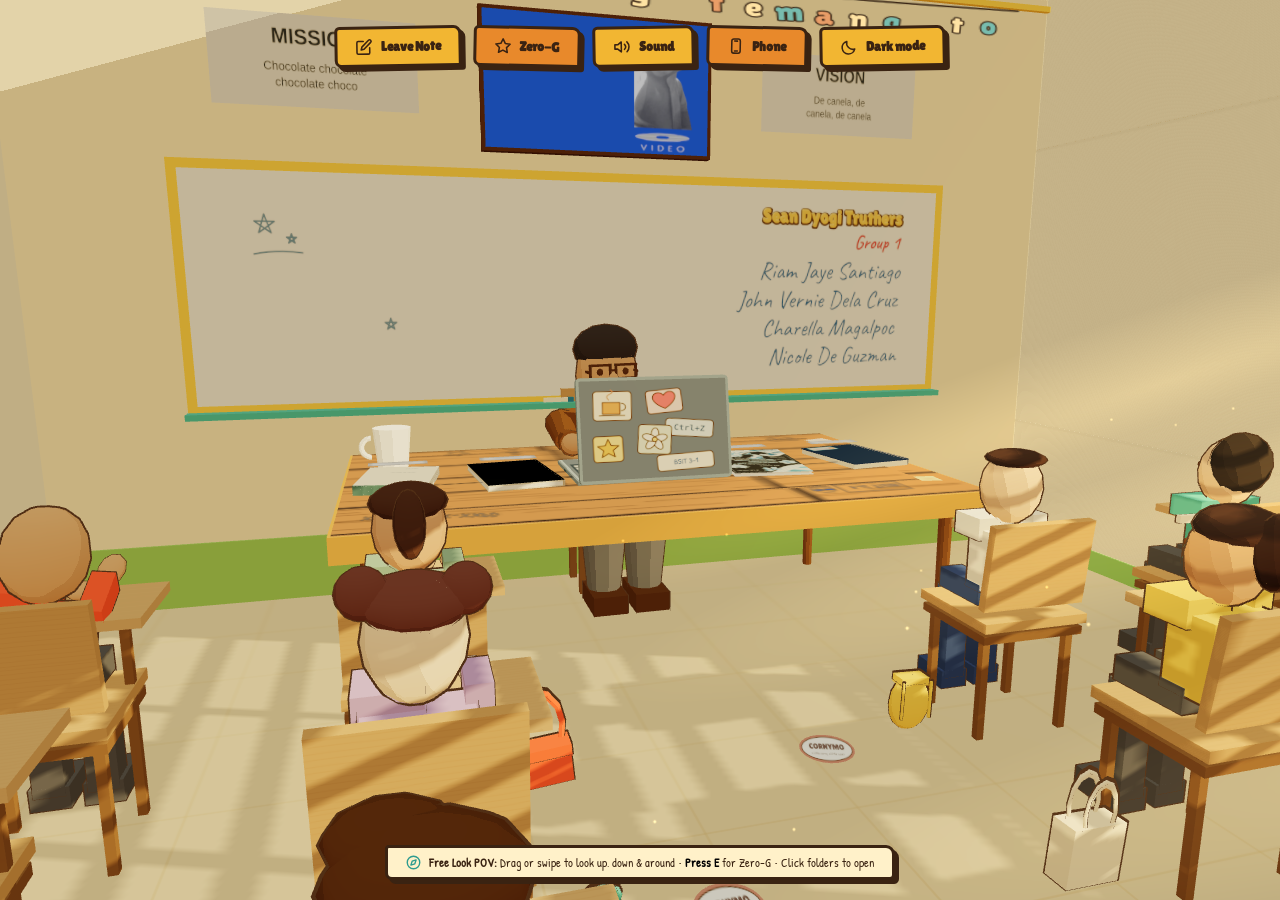
==== commit 21f4f4b3: "Reorganize project and harden app behavior Group frontend code, assets, documentation, and verificat" ====
--- a/src/main/resources/static/index.html
+++ b/src/main/resources/static/index.html
@@ -3,7 +3,7 @@
 <head>
   <meta charset="UTF-8">
   <meta name="viewport" content="width=device-width, initial-scale=1.0">
-  <meta name="description" content="A humorous 3D interactive portfolio website for Application and Emerging Technologies featuring 5 member clear books on a messy student desk.">
+  <meta name="description" content="A humorous 3D interactive classroom portfolio for Application and Emerging Technologies featuring four member portfolios on a messy student desk.">
   <meta name="author" content="AET Group 1">
   <title>Sean Dyogi Truthers | Group 1 Portfolio</title>
 
@@ -19,6 +19,7 @@
   <link rel="stylesheet" href="css/whiteboard.css?v=whiteboard-v1">
   <link rel="stylesheet" href="css/phone.css?v=universal-back-v1">
   <link rel="stylesheet" href="css/experiences.css?v=universal-back-v1">
+  <link rel="stylesheet" href="css/cursor.css?v=cartoon-pointer-v1">
   <script>if (new URLSearchParams(location.search).get("intro") === "off") document.documentElement.classList.add("intro-off");</script>
 </head>
 <body>
@@ -127,7 +128,7 @@
             <option value="1">1. Riam Jaye Santiago</option>
             <option value="2">2. John Vernie Dela Cruz</option>
             <option value="3">3. Charella Magalpoc</option>
-            <option value="4">4. Nicole Leigh G. De Guzman</option>
+            <option value="4">4. Nicole De Guzman</option>
           </select>
         </div>
 
@@ -174,23 +175,24 @@
   <div id="bookOverlayRoot"></div>
 
   <!-- 6. VENDORED OFFLINE LIBRARIES -->
-  <script src="js/lib/three.min.js?v=students-grid-20261117"></script>
-  <script src="js/lib/gsap.min.js?v=students-grid-20261117"></script>
+  <script src="vendor/js/three.min.js?v=students-grid-20261117"></script>
+  <script src="vendor/js/gsap.min.js?v=students-grid-20261117"></script>
 
   <!-- 7. APPLICATION MODULES -->
-  <script src="js/api.js?v=labibi-portrait-v1"></script>
-  <script src="js/theme.js?v=table-whiteboard-20261117"></script>
-  <script src="js/humor.js?v=universal-back-v1"></script>
-  <script src="js/handwriting.js?v=vernie-update-20261120"></script>
-  <script src="js/sketches.js?v=vernie-update-20261120"></script>
-  <script src="js/themesong.js?v=vernie-update-20261120"></script>
-  <script src="js/book.js?v=universal-back-v1"></script>
-  <script src="js/scene.js?v=universal-back-v1"></script>
-  <script src="js/whiteboard.js?v=whiteboard-v1"></script>
-  <script src="js/introSound.js?v=vernie-update-20261120"></script>
-  <script src="js/intro.js?v=classroom-extras-v1"></script>
-  <script src="js/phone.js?v=universal-back-v1"></script>
-  <script src="js/experiences.js?v=universal-back-v1"></script>
-  <script src="js/main.js?v=universal-back-v1"></script>
+  <script src="js/core/api.js?v=labibi-portrait-v1"></script>
+  <script src="js/shared/theme.js?v=table-whiteboard-20261117"></script>
+  <script src="js/shared/humor.js?v=universal-back-v1"></script>
+  <script src="js/portfolio/handwriting.js?v=vernie-update-20261120"></script>
+  <script src="js/portfolio/sketches.js?v=vernie-update-20261120"></script>
+  <script src="js/portfolio/themesong.js?v=vernie-update-20261120"></script>
+  <script src="js/portfolio/folder-art.js"></script>
+  <script src="js/portfolio/book.js?v=universal-back-v1"></script>
+  <script src="js/classroom/scene.js?v=universal-back-v1"></script>
+  <script src="js/classroom/whiteboard.js?v=whiteboard-v1"></script>
+  <script src="js/intro/introSound.js?v=vernie-update-20261120"></script>
+  <script src="js/intro/intro.js?v=classroom-extras-v1"></script>
+  <script src="js/phone/phone.js?v=universal-back-v1"></script>
+  <script src="js/classroom/experiences.js?v=universal-back-v1"></script>
+  <script src="js/core/main.js?v=universal-back-v1"></script>
 </body>
 </html>
--- a/src/main/resources/static/css/book.css
+++ b/src/main/resources/static/css/book.css
@@ -129,7 +129,7 @@
   left: 0;
   bottom: 0;
   width: var(--book-spine-width);
-  background: linear-gradient(90deg, rgba(0, 0, 0, 0.4) 0%, rgba(255, 255, 255, 0.25) 45%, rgba(0, 0, 0, 0.3) 100%);
+  background: linear-gradient(90deg, rgba(0,0,0,0.4) 0%, rgba(255,255,255,0.25) 45%, rgba(0,0,0,0.3) 100%);
   border-top-left-radius: var(--book-radius);
   border-bottom-left-radius: var(--book-radius);
   z-index: 100;
@@ -173,7 +173,7 @@
   transform-style: preserve-3d;
   /* Slow, ultra-smooth realistic page physics */
   transition: transform var(--page-turn-duration) var(--page-turn-ease),
-    box-shadow var(--page-turn-duration) var(--page-turn-ease);
+              box-shadow var(--page-turn-duration) var(--page-turn-ease);
   user-select: none;
   cursor: pointer;
 }
@@ -216,7 +216,7 @@
   pointer-events: none;
   z-index: 20;
   border-radius: var(--book-radius);
-  background: linear-gradient(90deg, rgba(0, 0, 0, 0.15) 0%, rgba(0, 0, 0, 0) 25%, rgba(0, 0, 0, 0.2) 50%, rgba(255, 255, 255, 0.25) 75%, rgba(0, 0, 0, 0.05) 100%);
+  background: linear-gradient(90deg, rgba(0,0,0,0.15) 0%, rgba(0,0,0,0) 25%, rgba(0,0,0,0.2) 50%, rgba(255,255,255,0.25) 75%, rgba(0,0,0,0.05) 100%);
   opacity: 0;
   transition: opacity calc(var(--page-turn-duration) * 0.5) ease-in-out;
 }
@@ -226,7 +226,7 @@
   content: '';
   position: absolute;
   inset: 0;
-  background: linear-gradient(135deg, rgba(255, 255, 255, 0.5) 0%, rgba(255, 255, 255, 0.08) 32%, rgba(0, 0, 0, 0.02) 68%, rgba(255, 255, 255, 0.25) 100%);
+  background: linear-gradient(135deg, rgba(255,255,255,0.5) 0%, rgba(255,255,255,0.08) 32%, rgba(0,0,0,0.02) 68%, rgba(255,255,255,0.25) 100%);
   pointer-events: none;
   z-index: 15;
   border-radius: var(--book-radius);
@@ -267,7 +267,7 @@
   gap: 12px;
 }
 
-.backside-pocket-decor>span {
+.backside-pocket-decor > span {
   width: 55px;
   height: 55px;
   border-radius: 50%;
@@ -453,9 +453,8 @@
 .page-body-content::-webkit-scrollbar {
   width: 4px;
 }
-
 .page-body-content::-webkit-scrollbar-thumb {
-  background: rgba(0, 0, 0, 0.15);
+  background: rgba(0,0,0,0.15);
   border-radius: 4px;
 }
 
@@ -722,15 +721,8 @@
 }
 
 @keyframes fadeIn {
-  from {
-    opacity: 0;
-    transform: translateY(4px);
-  }
-
-  to {
-    opacity: 1;
-    transform: translateY(0);
-  }
+  from { opacity: 0; transform: translateY(4px); }
+  to { opacity: 1; transform: translateY(0); }
 }
 
 /* Responsive Book Overlay Controls for Small Smartphones & Tablets */
@@ -738,50 +730,41 @@
   .book-overlay {
     padding: 8px;
   }
-
   .book-header-controls {
     top: 10px;
     padding: 0 12px;
   }
-
   .book-member-pill {
     padding: 5px 12px;
     font-size: 0.8rem;
     gap: 8px;
     max-width: 70vw;
   }
-
   .book-close-btn {
     width: 38px;
     height: 38px;
     font-size: 1.15rem;
   }
-
   .book-bottom-nav {
     bottom: 10px;
     gap: 8px;
   }
-
   .book-nav-btn {
     padding: 7px 12px;
     font-size: 0.76rem;
     gap: 4px;
   }
-
   .book-page-dots {
     padding: 5px 10px;
     gap: 5px;
   }
-
   .page-dot {
     width: 6px;
     height: 6px;
   }
-
   .page-dot.active {
     width: 18px;
   }
-
   .book-key-hints {
     display: none;
   }
@@ -808,20 +791,15 @@
 
 @font-face {
   font-family: 'Patrick Hand';
-  src: url('../fonts/PatrickHand-Regular.ttf') format('truetype');
+  src: url('../assets/fonts/PatrickHand-Regular.ttf') format('truetype');
   font-display: swap;
 }
-
 .theme-spiral {
   --font-mono: 'Patrick Hand', cursive;
   --font-title: 'Patrick Hand', cursive;
   --font-text: 'Patrick Hand', cursive;
 }
-
-.theme-spiral .book-page * {
-  font-family: 'Patrick Hand', cursive;
-}
-
+.theme-spiral .book-page * { font-family: 'Patrick Hand', cursive; }
 .theme-spiral .page-inner {
   color: #244c86;
   background:
@@ -829,69 +807,30 @@
     linear-gradient(90deg, transparent 33px, #dc909b 33px 35px, transparent 35px),
     repeating-linear-gradient(#fffefa 0 25px, #bad7ee 25px 26px);
 }
-
-.theme-spiral .page-svg-border {
-  display: none;
-}
-
-.theme-spiral .page-body-content {
-  padding-left: max(44px, 12%);
-}
-
-.theme-spiral .page-text,
-.theme-spiral .spiral-skills {
-  font-size: 1.12rem;
-  line-height: 26px;
-}
-
-.theme-spiral .page-title {
-  display: block;
-  border: 0;
-  margin-bottom: 4px;
-}
-
-.theme-spiral .spiral-skills {
-  list-style: none;
-  margin: 0;
-  padding: 0;
-}
-
-.theme-spiral .spiral-skills li {
-  position: relative;
-  padding-left: 1.4em;
-}
-
-.theme-spiral .spiral-skills li::before {
-  content: '✓';
-  position: absolute;
-  left: 0;
-}
+.theme-spiral .page-svg-border { display: none; }
+.theme-spiral .page-body-content { padding-left: max(44px, 12%); }
+.theme-spiral .page-text, .theme-spiral .spiral-skills { font-size: 1.12rem; line-height: 26px; }
+.theme-spiral .page-title { display: block; border: 0; margin-bottom: 4px; }
+.theme-spiral .spiral-skills { list-style: none; margin: 0; padding: 0; }
+.theme-spiral .spiral-skills li { position: relative; padding-left: 1.4em; }
+.theme-spiral .spiral-skills li::before { content: '✓'; position: absolute; left: 0; }
 
 @font-face {
   font-family: 'Dancing Script';
-  src: url('../fonts/DancingScript.ttf') format('truetype');
+  src: url('../assets/fonts/DancingScript.ttf') format('truetype');
   font-weight: 400 700;
   font-display: swap;
 }
-
 .theme-themebook .book-page * {
   font-family: 'Dancing Script', cursive;
 }
-
 .theme-themebook .page-inner {
   background:
     linear-gradient(to right, transparent 31px, #d98491 31px 32px, transparent 32px 36px, #d98491 36px 37px, transparent 37px),
     repeating-linear-gradient(to bottom, #fffdf5 0 27px, #bed6ec 27px 28px);
 }
-
-.theme-themebook .page-svg-border {
-  display: none;
-}
-
-.theme-themebook .page-body-content {
-  padding: 28px 24px 28px 50px;
-}
-
+.theme-themebook .page-svg-border { display: none; }
+.theme-themebook .page-body-content { padding: 28px 24px 28px 50px; }
 .theme-themebook .page-title {
   display: block;
   color: #183d71;
@@ -900,228 +839,73 @@
   text-align: center;
   border-bottom: 1px solid #728eb1;
 }
-
-.theme-themebook .page-text,
-.theme-themebook .themebook-skills {
+.theme-themebook .page-text, .theme-themebook .themebook-skills {
   color: #183d71;
   font-size: 1.28rem;
   line-height: 28px;
 }
-
-.theme-themebook .page-text {
-  text-indent: 1.5em;
-}
-
-.theme-themebook .themebook-skills {
-  margin: 0;
-  padding-left: 2em;
-}
+.theme-themebook .page-text { text-indent: 1.5em; }
+.theme-themebook .themebook-skills { margin: 0; padding-left: 2em; }
 
 @font-face {
   font-family: 'Plus Jakarta Sans';
-  src: url('../fonts/PlusJakartaSans.ttf') format('truetype');
+  src: url('../assets/fonts/PlusJakartaSans.ttf') format('truetype');
   font-weight: 200 800;
   font-display: swap;
 }
-
-.theme-folder .book-page * {
-  font-family: 'Plus Jakarta Sans', sans-serif;
-}
-
-.theme-folder .page-inner,
-.theme-folder .page-face.page-back {
-  background: #fffefa;
-}
-
-.theme-folder .page-svg-border {
-  display: none;
-}
-
-.theme-folder .page-body-content {
-  padding: 42px 9% 30px;
-}
-
+.theme-folder .book-page * { font-family: 'Plus Jakarta Sans', sans-serif; }
+.theme-folder .page-inner, .theme-folder .page-face.page-back { background: #fffefa; }
+.theme-folder .page-svg-border { display: none; }
+.theme-folder .page-body-content { padding: 42px 9% 30px; }
 .theme-folder .folder-letterhead {
-  display: flex;
-  flex-wrap: wrap;
-  gap: 4px 12px;
-  justify-content: space-between;
-  padding-bottom: 9px;
-  border-bottom: 1px solid #798591;
-  margin-bottom: 12px;
-  font-size: .78rem;
-  font-weight: 600;
-}
-
-.theme-folder .page-title {
-  border-bottom: 1px solid #c5cbd1;
-}
-
-.theme-folder .page-inner::after,
-.theme-folder .page-inner::before {
-  content: '';
-  position: absolute;
-  z-index: 5;
-  pointer-events: none;
-  top: -7px;
-  right: 24px;
-  width: 11px;
-  height: 35px;
-  border: 2px solid #828c98;
-  border-radius: 8px;
-  transform: rotate(9deg);
-  box-shadow: 4px 4px 0 var(--ink);
-}
-
-.theme-folder .page-inner::after {
-  top: 2px;
-  right: 27px;
-  width: 5px;
-  height: 21px;
-  border-top: 0;
-}
-
+  display: flex; flex-wrap: wrap; gap: 4px 12px; justify-content: space-between;
+  padding-bottom: 9px; border-bottom: 1px solid #798591;
+  margin-bottom: 12px; font-size: .78rem; font-weight: 600;
+}
+.theme-folder .page-title { border-bottom: 1px solid #c5cbd1; }
+.theme-folder .page-inner::after, .theme-folder .page-inner::before {
+  content: ''; position: absolute; z-index: 5; pointer-events: none;
+  top: -7px; right: 24px; width: 11px; height: 35px; border: 2px solid #828c98;
+  border-radius: 8px; transform: rotate(9deg); box-shadow: 4px 4px 0 var(--ink);
+}
+.theme-folder .page-inner::after { top: 2px; right: 27px; width: 5px; height: 21px; border-top: 0; }
 .theme-folder .folder-stamp {
-  align-self: flex-end;
-  transform: rotate(-8deg);
-  border: 3px double #316848;
-  padding: 3px 9px;
-  margin: 15px 2px;
-  color: #316848;
-  letter-spacing: .14em;
-  font-weight: 800;
-}
-
-.riam-collage-cover {
-  position: absolute;
-  inset: 0;
-  background: #183454 url('../assets/textures/aldub-cover.png') center / 100% 100%;
-}
-
-.riam-collage-tag {
-  position: absolute;
-  bottom: 7%;
-  right: 5%;
-  display: flex;
-  align-items: center;
-  gap: .5em;
-  padding: .5em .8em;
-  border: 4px solid #39cfe4;
-  border-radius: 12px;
-  background: #fff;
-  color: #236943;
-}
-
-.riam-collage-tag img {
-  width: 36px;
-}
-
-.riam-collage-tag span {
-  display: grid;
-}
-
-.riam-collage-tag strong {
-  color: #77369a;
-  border-bottom: 2px solid #eb89b3;
-}
-
-.theme-pad .book-page * {
-  font-family: 'Patrick Hand', cursive;
-}
-
+  align-self: flex-end; transform: rotate(-8deg); border: 3px double #316848;
+  padding: 3px 9px; margin: 15px 2px; color: #316848; letter-spacing: .14em; font-weight: 800;
+}
+
+.riam-collage-cover { position: absolute; inset: 0; background: #183454 url('../assets/textures/aldub-cover.png') center / 100% 100%; }
+.riam-collage-tag { position: absolute; bottom: 7%; right: 5%; display: flex; align-items: center; gap: .5em; padding: .5em .8em; border: 4px solid #39cfe4; border-radius: 12px; background: #fff; color: #236943; }
+.riam-collage-tag img { width: 36px; }
+.riam-collage-tag span { display: grid; }
+.riam-collage-tag strong { color: #77369a; border-bottom: 2px solid #eb89b3; }
+.theme-pad .book-page * { font-family: 'Patrick Hand', cursive; }
 .theme-pad .page-inner {
-  background: linear-gradient(90deg, transparent 33px, #da8e97 33px 35px, transparent 35px),
-    repeating-linear-gradient(#fffae8 0 25px, #b9cfe1 25px 26px);
-}
-
-.theme-pad .page-svg-border {
-  display: none;
-}
-
-.theme-pad .page-body-content {
-  padding-left: max(46px, 12%);
-}
-
-.theme-pad .page-text {
-  font-size: 1.15rem;
-  line-height: 26px;
-  color: #284d82;
-}
-
-.theme-pad .page-title {
-  color: #284d82;
-}
-
-.theme-pad .book-page {
-  transform-origin: center top;
-  transition: none;
-}
-
-.theme-pad .book-page.flipped {
-  visibility: hidden;
-  pointer-events: none;
-}
-
-.theme-pad .book-page.turning {
-  visibility: visible;
-  z-index: 100 !important;
-  pointer-events: none;
-  animation: pad-tear 1.35s both;
-}
-
-.theme-pad .book-page.turning:not(.flipped) {
-  animation-direction: reverse;
-}
-
-.theme-pad .book-page.turning .page-front {
-  animation: pad-curl 1.35s both;
-}
-
-.theme-pad .book-page.turning:not(.flipped) .page-front {
-  animation-direction: reverse;
-}
-
+  background: linear-gradient(90deg,transparent 33px,#da8e97 33px 35px,transparent 35px),
+    repeating-linear-gradient(#fffae8 0 25px,#b9cfe1 25px 26px);
+}
+.theme-pad .page-svg-border { display: none; }
+.theme-pad .page-body-content { padding-left: max(46px,12%); }
+.theme-pad .page-text { font-size: 1.15rem; line-height: 26px; color: #284d82; }
+.theme-pad .page-title { color: #284d82; }
+.theme-pad .book-page { transform-origin: center top; transition: none; }
+.theme-pad .book-page.flipped { visibility: hidden; pointer-events: none; }
+.theme-pad .book-page.turning { visibility: visible; z-index: 100 !important; pointer-events: none; animation: pad-tear 1.35s both; }
+.theme-pad .book-page.turning:not(.flipped) { animation-direction: reverse; }
+.theme-pad .book-page.turning .page-front { animation: pad-curl 1.35s both; }
+.theme-pad .book-page.turning:not(.flipped) .page-front { animation-direction: reverse; }
 @keyframes pad-tear {
-  0% {
-    transform: none;
-    opacity: 1;
-  }
-
-  35% {
-    transform: perspective(850px) rotateX(-33deg) translateY(-3%);
-  }
-
-  62% {
-    transform: perspective(850px) translate(3%, -15%) rotateX(-48deg) rotateZ(3deg);
-    opacity: 1;
-  }
-
-  100% {
-    transform: translate(16%, 75%) rotateZ(14deg) rotateX(-18deg);
-    opacity: 0;
-  }
-}
-
+  0% { transform: none; opacity: 1; }
+  35% { transform: perspective(850px) rotateX(-33deg) translateY(-3%); }
+  62% { transform: perspective(850px) translate(3%,-15%) rotateX(-48deg) rotateZ(3deg); opacity: 1; }
+  100% { transform: translate(16%,75%) rotateZ(14deg) rotateX(-18deg); opacity: 0; }
+}
 @keyframes pad-curl {
-
-  0%,
-  100% {
-    border-radius: 2px;
-  }
-
-  40%,
-  65% {
-    border-radius: 2px 3px 35% 10%;
-    box-shadow: 4px 4px 0 var(--ink);
-  }
-}
-
+  0%,100% { border-radius: 2px; }
+  40%,65% { border-radius: 2px 3px 35% 10%; box-shadow: 4px 4px 0 var(--ink); }
+}
 @media (prefers-reduced-motion: reduce) {
-
-  .theme-pad .book-page.turning,
-  .theme-pad .book-page.turning .page-front {
-    animation-duration: 1ms;
-  }
+  .theme-pad .book-page.turning, .theme-pad .book-page.turning .page-front { animation-duration: 1ms; }
 }
 
 /* Riam's open spiral notebook. Each leaf occupies the right half before it turns. */
@@ -1136,574 +920,216 @@
   border-radius: 4px;
   box-shadow: 4px 4px 0 var(--ink);
   --edge-shadow: 1px 2px #bcb6a9, 2px 4px #eeeae1, 3px 5px #aaa599,
-    4px 7px #e7e3d9, 6px 22px 40px #0007;
+              4px 7px #e7e3d9, 6px 22px 40px #0007;
   --grain: url("data:image/svg+xml,%3Csvg xmlns='http://www.w3.org/2000/svg' width='128' height='128'%3E%3Cfilter id='g'%3E%3CfeTurbulence type='fractalNoise' baseFrequency='.84' numOctaves='3' stitchTiles='stitch'/%3E%3C/filter%3E%3Cpath fill='%23000' opacity='.075' filter='url(%23g)' d='M0 0h128v128H0z'/%3E%3C/svg%3E");
   --rules: repeating-linear-gradient(transparent 0 25px, #a9c6df80 25px 26px);
   --holes: radial-gradient(circle, #312e29 0 2px, #928b7a 3px, transparent 4px);
 }
-
 .theme-spiral .book-container:is(.is-cover, .is-back) {
   --book-offset: -25%;
   --left-opacity: 0;
 }
-
 .theme-spiral .spiral-left,
-.theme-spiral .book-page.flipped:not(.spiral-turning) {
-  opacity: var(--left-opacity);
-}
-
-.theme-spiral .book-container:is(.is-cover, .is-back):not(:has(.spiral-turning)) :is(.spiral-left, .book-page:not(.active-page)) {
-  visibility: hidden;
-}
-
+.theme-spiral .book-page.flipped:not(.spiral-turning) { opacity: var(--left-opacity); }
+.theme-spiral .book-container:is(.is-cover, .is-back):not(:has(.spiral-turning))
+  :is(.spiral-left, .book-page:not(.active-page)) { visibility: hidden; }
 .theme-spiral #pagesDeck::before {
-  content: '';
-  position: absolute;
-  inset: 0 0 0 50%;
-  border-radius: 3px;
-  box-shadow: 4px 4px 0 var(--ink);
-  pointer-events: none;
-}
-
-.theme-spiral .spiral-left {
-  box-shadow: 4px 4px 0 var(--ink);
-}
-
-.theme-spiral #pagesDeck {
-  perspective: 2200px;
-}
-
-.theme-spiral .book-spine,
-.theme-spiral .page-bend-shadow {
-  display: none;
-}
-
+  content: ''; position: absolute; inset: 0 0 0 50%;
+  border-radius: 3px; box-shadow: 4px 4px 0 var(--ink); pointer-events: none;
+}
+.theme-spiral .spiral-left { box-shadow: 4px 4px 0 var(--ink); }
+.theme-spiral #pagesDeck { perspective: 2200px; }
+.theme-spiral .book-spine, .theme-spiral .page-bend-shadow { display: none; }
 .theme-spiral .book-page {
-  left: 50%;
-  width: 50%;
-  transition: none;
-  border-radius: 3px;
-  transform-origin: left center;
-  will-change: transform;
-}
-
-.theme-spiral .spiral-left,
-.theme-spiral .page-face.page-back,
-.theme-spiral .page-face.page-front {
+  left: 50%; width: 50%; transition: none; border-radius: 3px;
+  transform-origin: left center; will-change: transform;
+}
+.theme-spiral .spiral-left, .theme-spiral .page-face.page-back, .theme-spiral .page-face.page-front {
   --gutter-direction: to left;
   --hole-side: right;
   background: var(--holes) var(--hole-side) top / 24px calc(100% / 18) repeat-y,
     linear-gradient(var(--gutter-direction), transparent 87%, #54432126), var(--grain),
     linear-gradient(rgb(156 125 60 / var(--tint, 0)), rgb(156 125 60 / var(--tint, 0))),
     var(--margin, linear-gradient(transparent, transparent)), var(--rules), #fbfaf6;
-  border: 0;
-  border-radius: 3px;
-}
-
-.theme-spiral .spiral-left {
-  position: absolute;
-  inset: 0 50% 0 0;
-}
-
+  border: 0; border-radius: 3px;
+}
+.theme-spiral .spiral-left { position: absolute; inset: 0 50% 0 0; }
 .theme-spiral .page-face.page-front {
-  --gutter-direction: to right;
-  --hole-side: left;
+  --gutter-direction: to right; --hole-side: left;
   --margin: linear-gradient(to right, transparent 11%, #c66d7780 11% calc(11% + 1px), transparent calc(11% + 1px));
 }
-
-.theme-spiral .page-inner {
-  background: transparent;
-}
-
-.theme-spiral .page-face::after {
-  display: none;
-}
-
+.theme-spiral .page-inner { background: transparent; }
+.theme-spiral .page-face::after { display: none; }
 .theme-spiral .page-front:has(.page-inner)::after {
-  display: block;
-  inset: auto 0 0 auto;
-  width: 19px;
-  height: 19px;
+  display: block; inset: auto 0 0 auto; width: 19px; height: 19px;
   background: linear-gradient(135deg, transparent 45%, #e0dacc 68%, #fffcf5 87%, #a99c86);
   border-radius: 0 0 3px 0;
 }
-
 .theme-spiral .spiral-coil {
-  position: absolute;
-  inset: 0 auto 0 50%;
-  transform: translateX(-50%);
-  width: 29px;
-  display: grid;
-  grid-template-rows: repeat(18, 1fr);
-  align-items: center;
-  z-index: 100;
-  pointer-events: none;
-}
-
+  position: absolute; inset: 0 auto 0 50%; transform: translateX(-50%);
+  width: 29px; display: grid; grid-template-rows: repeat(18, 1fr);
+  align-items: center; z-index: 100; pointer-events: none;
+}
 .theme-spiral .spiral-coil i {
-  height: 8px;
-  border: 2px solid;
-  border-color: #f7f8f7 #707675 #434746 #b5b8b7;
-  border-radius: 65%;
-  transform: rotate(-7deg);
-  box-shadow: 4px 4px 0 var(--ink);
-}
-
+  height: 8px; border: 2px solid; border-color: #f7f8f7 #707675 #434746 #b5b8b7;
+  border-radius: 65%; transform: rotate(-7deg); box-shadow: 4px 4px 0 var(--ink);
+}
 .theme-spiral .spiral-shadow {
-  position: absolute;
-  top: 0;
-  bottom: 0;
-  width: 36%;
-  left: 32%;
-  opacity: 0;
+  position: absolute; top: 0; bottom: 0; width: 36%; left: 32%; opacity: 0;
   background: linear-gradient(90deg, transparent, #4c4232, transparent);
-  pointer-events: none;
-  z-index: 75;
-}
-
-.theme-spiral .spiral-divider .page-front {
-  overflow: visible;
-}
-
+  pointer-events: none; z-index: 75;
+}
+.theme-spiral .spiral-divider .page-front { overflow: visible; }
 .theme-spiral .semester-sheet {
-  position: absolute;
-  inset: 0;
+  position: absolute; inset: 0;
   filter: none;
 }
-
 .theme-spiral .semester-flap {
-  position: absolute;
-  inset: 0;
-  container-type: inline-size;
+  position: absolute; inset: 0; container-type: inline-size;
   clip-path: polygon(10% 0, 78% 48%, 3% 100%);
   background: var(--grain), repeating-linear-gradient(transparent 0 25px, #bad1e565 25px 26px), #fffefb;
 }
-
 .theme-spiral .semester-flap::before {
-  content: '';
-  position: absolute;
-  inset: 0;
-  background: #fff;
+  content: ''; position: absolute; inset: 0; background: #fff;
   clip-path: polygon(10% 0, 78% 48%, 3% 100%, 77.4% 48%);
 }
-
 .theme-spiral .semester-flap h2 {
-  position: absolute;
-  top: 49%;
-  left: 31%;
-  margin: 0;
-  color: #191917;
-  font: normal clamp(12px, 8cqw, 38px)/1.15 'Patrick Hand', cursive;
-  white-space: nowrap;
-  transform: translate(-50%, -50%) rotate(-3deg);
-  text-decoration: underline double;
-  text-underline-offset: .13em;
-}
-
+  position: absolute; top: 49%; left: 31%; margin: 0;
+  color: #191917; font: normal clamp(12px, 8cqw, 38px)/1.15 'Patrick Hand', cursive;
+  white-space: nowrap; transform: translate(-50%, -50%) rotate(-3deg);
+  text-decoration: underline double; text-underline-offset: .13em;
+}
 .theme-spiral .semester-tab {
-  position: absolute;
-  left: 100%;
-  top: 18%;
-  writing-mode: vertical-rl;
-  padding: 8px 3px;
-  background: #e9903f;
-  color: #312116;
-  border-radius: 0 5px 5px 0;
-}
-
-.theme-spiral .spiral-portrait {
-  width: min(48%, 116px);
-  align-self: flex-start;
-  margin: 14px 0;
-}
-
+  position: absolute; left: 100%; top: 18%; writing-mode: vertical-rl;
+  padding: 8px 3px; background: #e9903f; color: #312116; border-radius: 0 5px 5px 0;
+}
+.theme-spiral .spiral-portrait { width: min(48%, 116px); align-self: flex-start; margin: 14px 0; }
 @media (max-width: 600px) {
-
-  .theme-spiral .page-body-content,
-  .theme-spiral .book-back-cover {
-    padding: 24px 8px 20px max(22px, 13%);
-  }
-
-  .theme-spiral .page-body-content {
-    overflow-wrap: anywhere;
-  }
-
-  .theme-spiral .page-text,
-  .theme-spiral .spiral-skills {
-    font-size: 1rem;
-  }
-
-  .theme-spiral .book-back-cover {
-    overflow: auto;
-  }
-
-  .theme-spiral .riam-collage-tag {
-    inset: auto 3% 5%;
-    padding: 3px;
-    flex-wrap: wrap;
-  }
-}
-
+  .theme-spiral .page-body-content, .theme-spiral .book-back-cover { padding: 24px 8px 20px max(22px, 13%); }
+  .theme-spiral .page-body-content { overflow-wrap: anywhere; }
+  .theme-spiral .page-text, .theme-spiral .spiral-skills { font-size: 1rem; }
+  .theme-spiral .book-back-cover { overflow: auto; }
+  .theme-spiral .riam-collage-tag { inset: auto 3% 5%; padding: 3px; flex-wrap: wrap; }
+}
 @media (prefers-reduced-motion: reduce) {
-
-  .book-overlay.theme-spiral,
-  .theme-spiral .book-container,
-  .theme-spiral .page-dot {
-    transition: none;
-  }
-}
-
-@font-face {
-  font-family: 'Gochi Hand';
-  src: url('../fonts/GochiHand-Regular.ttf') format('truetype');
-  font-display: swap;
-}
-
-@font-face {
-  font-family: Caveat;
-  src: url('../fonts/Caveat.ttf') format('truetype');
-  font-weight: 400 700;
-  font-display: swap;
-}
+  .book-overlay.theme-spiral, .theme-spiral .book-container, .theme-spiral .page-dot { transition: none; }
+}
+
+@font-face { font-family: 'Gochi Hand'; src: url('../assets/fonts/GochiHand-Regular.ttf') format('truetype'); font-display: swap; }
+@font-face { font-family: Caveat; src: url('../assets/fonts/Caveat.ttf') format('truetype'); font-weight: 400 700; font-display: swap; }
 
 .theme-spiral .ink-word {
-  display: inline-block;
-  max-width: 100%;
-  font: inherit;
-  letter-spacing: var(--spacing);
+  display: inline-block; max-width: 100%; font: inherit; letter-spacing: var(--spacing);
   transform: translateY(var(--rise)) rotate(var(--turn));
 }
-
 .theme-spiral :is(.page-text, .spiral-skills, .section-callout, .signed-name) {
-  color: var(--pen);
-  opacity: var(--ink-opacity);
-}
-
-.theme-spiral :is(.page-text, .spiral-skills) {
-  font-size: 1.3rem;
-  line-height: 33px;
-}
-
+  color: var(--pen); opacity: var(--ink-opacity);
+}
+.theme-spiral :is(.page-text, .spiral-skills) { font-size: 1.3rem; line-height: 33px; }
 .theme-spiral :is(.page-text p, p.page-text, .spiral-skills li) {
-  margin: 12px 0;
-  transform: translateY(-6px) rotate(-1.2deg);
-}
-
+  margin: 12px 0; transform: translateY(-6px) rotate(-1.2deg);
+}
 .theme-spiral .page-body-content .page-title {
-  color: #ff9635;
-  font: 400 2rem/1.1 'Gochi Hand', cursive;
-  -webkit-text-stroke: 2px #1b1b1b;
-  paint-order: stroke fill;
-}
-
+  color: #ff9635; font: 400 2rem/1.1 'Gochi Hand', cursive;
+  -webkit-text-stroke: 2px #1b1b1b; paint-order: stroke fill;
+}
 .theme-spiral .page-text p:first-child .ink-word:nth-child(5) {
   background: linear-gradient(transparent 55%, #ffe94f99 55%);
 }
-
 .theme-spiral [data-page-index="7"] .page-text p:first-child .ink-word:first-child::after {
-  content: '46';
-  display: inline-block;
-  text-decoration: line-through double;
-  margin-left: .35em;
-}
-
+  content: '46'; display: inline-block; text-decoration: line-through double; margin-left: .35em;
+}
 .theme-spiral [data-page-index="7"] .page-text p:first-child .ink-word:nth-child(2) {
-  background: #fff;
-  box-shadow: 4px 4px 0 var(--ink);
-}
-
-.theme-spiral .spiral-profile {
-  gap: 8px;
-}
-
+  background: #fff; box-shadow: 4px 4px 0 var(--ink);
+}
+.theme-spiral .spiral-profile { gap: 8px; }
 .theme-spiral .snapshot {
-  box-sizing: border-box;
-  width: min(64%, 170px);
-  margin: 8px 0 10px 5%;
-  position: relative;
-  padding: 7px 7px 5px;
-  background: #fffdf8;
-  box-shadow: 4px 4px 0 var(--ink);
-  transform: rotate(-4deg);
-}
-
-.theme-spiral .snapshot img {
-  display: block;
-  width: 100%;
-}
-
-.theme-spiral .snapshot figcaption {
-  text-align: center;
-  font: 500 1rem/1 Caveat, cursive;
-  margin-top: 3px;
-  color: #44413e;
-}
-
-.theme-spiral .snapshot::before,
-.theme-spiral .snapshot::after {
-  content: '';
-  position: absolute;
-  width: 35%;
-  height: 13px;
-  top: -5px;
-  background: repeating-linear-gradient(90deg, #e6cf9bbd 0 3px, #e2c891b8 3px 4px);
-}
-
-.theme-spiral .snapshot::before {
-  left: -9%;
-  transform: rotate(-29deg);
-}
-
-.theme-spiral .snapshot::after {
-  right: -9%;
-  transform: rotate(24deg);
-}
-
-.theme-spiral .signed-name {
-  position: relative;
-  align-self: flex-start;
-  margin: 0 0 .4em;
-  font: 400 clamp(1.45rem, 3vw, 2.5rem)/1 'Gochi Hand', cursive;
-}
-
-.theme-spiral .signed-name svg {
-  position: absolute;
-  left: 0;
-  bottom: -.23em;
-  width: 100%;
-  height: .25em;
-}
-
-.theme-spiral .section-callout {
-  align-self: flex-start;
-  padding: 3px 9px;
-  border: 3px solid #f58a1f;
-  border-radius: 255px 15px 225px 15px / 15px 225px 15px 255px;
-}
-
-.theme-spiral .leaf-doodle,
-.theme-spiral .margin-doodle,
-.theme-spiral .profile-arrow {
-  position: absolute;
-  pointer-events: none;
-  transform: rotate(var(--tilt, -8deg));
-}
-
-.theme-spiral .margin-doodle {
-  right: 2%;
-  top: 4%;
-  width: min(9%, 33px);
-}
-
-.theme-spiral .profile-arrow {
-  top: 29%;
-  right: 18%;
-  width: 10%;
-  color: var(--pen);
-}
-
-.theme-spiral :is(.leaf-doodle, .margin-doodle) svg {
-  width: 100%;
-  display: block;
-}
-
+  box-sizing: border-box; width: min(64%, 170px); margin: 8px 0 10px 5%;
+  position: relative; padding: 7px 7px 5px; background: #fffdf8;
+  box-shadow: 4px 4px 0 var(--ink); transform: rotate(-4deg);
+}
+.theme-spiral .snapshot img { display: block; width: 100%; }
+.theme-spiral .snapshot figcaption { text-align: center; font: 500 1rem/1 Caveat, cursive; margin-top: 3px; color: #44413e; }
+.theme-spiral .snapshot::before, .theme-spiral .snapshot::after {
+  content: ''; position: absolute; width: 35%; height: 13px; top: -5px;
+  background: repeating-linear-gradient(90deg,#e6cf9bbd 0 3px,#e2c891b8 3px 4px);
+}
+.theme-spiral .snapshot::before { left: -9%; transform: rotate(-29deg); }
+.theme-spiral .snapshot::after { right: -9%; transform: rotate(24deg); }
+.theme-spiral .signed-name { position: relative; align-self: flex-start; margin: 0 0 .4em; font: 400 clamp(1.45rem,3vw,2.5rem)/1 'Gochi Hand', cursive; }
+.theme-spiral .signed-name svg { position: absolute; left: 0; bottom: -.23em; width: 100%; height: .25em; }
+.theme-spiral .section-callout { align-self: flex-start; padding: 3px 9px; border: 3px solid #f58a1f; border-radius: 255px 15px 225px 15px / 15px 225px 15px 255px; }
+.theme-spiral .leaf-doodle, .theme-spiral .margin-doodle, .theme-spiral .profile-arrow {
+  position: absolute; pointer-events: none; transform: rotate(var(--tilt, -8deg));
+}
+.theme-spiral .margin-doodle { right: 2%; top: 4%; width: min(9%, 33px); }
+.theme-spiral .profile-arrow { top: 29%; right: 18%; width: 10%; color: var(--pen); }
+.theme-spiral :is(.leaf-doodle,.margin-doodle) svg { width: 100%; display: block; }
 @media (prefers-reduced-motion: no-preference) {
-
-  .theme-spiral .visible-verso .page-back path,
-  .theme-spiral .active-page .margin-doodle path {
-    stroke-dasharray: 1;
-    animation: spiral-pencil-in 1.2s ease-out both;
+  .theme-spiral .visible-verso .page-back path, .theme-spiral .active-page .margin-doodle path {
+    stroke-dasharray: 1; animation: spiral-pencil-in 1.2s ease-out both;
   }
-
-  @keyframes spiral-pencil-in {
-    from {
-      stroke-dashoffset: 1;
-    }
-
-    to {
-      stroke-dashoffset: 0;
-    }
-  }
-}
-
+  @keyframes spiral-pencil-in { from { stroke-dashoffset: 1; } to { stroke-dashoffset: 0; } }
+}
 .theme-spiral .page-body-content .page-text p {
-  font: inherit;
-  color: inherit;
-  opacity: 1;
-}
-
-.book-music-btn {
-  margin-left: auto;
-  margin-right: 8px;
-  padding: 5px 10px;
-}
-
-.book-overlay .music-credit {
-  color: #fff;
-  text-align: center;
-}
+  font: inherit; color: inherit; opacity: 1;
+}
+
+.book-music-btn { margin-left: auto; margin-right: 8px; padding: 5px 10px; }
+.book-overlay .music-credit { color: #fff; text-align: center; }
 
 /* Hard paper edges retain each stationery theme and its supplied cover artwork. */
-.book-overlay,
-.book-overlay * {
-  backdrop-filter: none !important;
-  -webkit-backdrop-filter: none !important;
-  text-shadow: none !important;
-}
-
-.book-overlay {
-  background: rgba(58, 35, 18, .72);
-}
-
-.book-overlay .page-inner {
-  border: 3px solid var(--ink);
-}
-
-.book-overlay .page-face::after {
-  background: none;
-}
-
-.book-overlay .page-bend-shadow {
-  background: none;
-}
-
-.book-member-pill,
-.book-close-btn,
-.book-nav-btn,
-.book-guestbook-trigger {
-  background: var(--cream) !important;
-  color: var(--ink) !important;
-  border: 3px solid var(--ink) !important;
-  border-radius: 5px 8px 4px 6px;
-  box-shadow: 4px 4px 0 var(--ink);
-}
-
-.book-overlay .page-text,
-.book-overlay .page-inner p,
-.book-overlay .page-inner li,
-.book-overlay .page-inner td,
-.book-overlay .page-inner small {
-  color: #1B2A20 !important;
-  opacity: 1 !important;
-}
-
-.book-overlay .ink-word {
-  opacity: 1 !important;
-}
-
-.book-overlay .book-page {
-  --ink-opacity: 1 !important;
-}
-
-.book-overlay .theme-folder .book-page * {
-  font-family: 'Patrick Hand', 'Trebuchet MS', 'Comic Sans MS', sans-serif;
-}
-
-.book-overlay .page-title {
-  color: var(--ink);
-  font-family: var(--font-title);
-}
-
-.book-overlay :is(.page-category-tag, .skill-funny-label, .snapshot figcaption, .signed-name, .section-callout) {
-  color: var(--ink) !important;
-  opacity: 1 !important;
-}
-
-.book-overlay .skill-bar-fill {
-  background: var(--teal);
-  transition: none;
-}
-
+.book-overlay, .book-overlay * { backdrop-filter:none!important; -webkit-backdrop-filter:none!important; text-shadow:none!important; }
+.book-overlay { background:rgba(58,35,18,.72); }
+.book-overlay .page-inner { border:3px solid var(--ink); }
+.book-overlay .page-face::after { background:none; }
+.book-overlay .page-bend-shadow { background:none; }
+.book-member-pill,.book-close-btn,.book-nav-btn,.book-guestbook-trigger {
+  background:var(--cream)!important; color:var(--ink)!important; border:3px solid var(--ink)!important;
+  border-radius:5px 8px 4px 6px; box-shadow: 4px 4px 0 var(--ink);
+}
+.book-overlay .page-text,.book-overlay .page-inner p,.book-overlay .page-inner li,
+.book-overlay .page-inner td,.book-overlay .page-inner small {
+  color:#1B2A20!important; opacity:1!important;
+}
+.book-overlay .ink-word { opacity:1!important; }
+.book-overlay .book-page { --ink-opacity:1!important; }
+.book-overlay .theme-folder .book-page * { font-family:'Patrick Hand','Trebuchet MS','Comic Sans MS',sans-serif; }
+.book-overlay .page-title { color:var(--ink); font-family:var(--font-title); }
+.book-overlay :is(.page-category-tag,.skill-funny-label,.snapshot figcaption,.signed-name,.section-callout) {
+  color:var(--ink)!important; opacity:1!important;
+}
+.book-overlay .skill-bar-fill { background:var(--teal); transition:none; }
 .book-overlay .page-action-btn {
-  color: var(--ink);
-  background: var(--sun);
-  border: 3px solid var(--ink);
-  transition: transform .15s ease-out;
-}
-
-.book-overlay.theme-folder :is(.book-cover, .book-back-cover) {
-  background: #fffefa !important;
-  color: var(--ink);
-}
-
-.book-overlay.theme-themebook :is(.book-cover, .book-back-cover) {
-  background: #21589b !important;
-  color: #fff;
-}
-
-.book-overlay.theme-pad :is(.book-cover, .book-back-cover) {
-  background: var(--cream) !important;
-  color: var(--ink);
-}
-
-.book-overlay.theme-spiral .book-back-cover {
-  background: var(--wood) !important;
-  color: var(--ink);
-}
-
-.book-overlay .team-credits-card {
-  background: var(--cream);
-  color: var(--ink);
-  border: 3px solid var(--ink);
-}
-
-.book-overlay .page-body-content {
-  isolation: isolate;
-}
-
-.book-overlay [hidden] {
-  display: none;
-}
-
-.book-overlay {
-  contain: layout paint;
-}
-
-.book-overlay:not(.active) .book-page {
-  pointer-events: none;
-}
+  color:var(--ink); background:var(--sun); border:3px solid var(--ink);
+  transition:transform .15s ease-out;
+}
+.book-overlay.theme-folder :is(.book-cover,.book-back-cover) { background:#fffefa!important; color:var(--ink); }
+.book-overlay.theme-themebook :is(.book-cover,.book-back-cover) { background:#21589b!important; color:#fff; }
+.book-overlay.theme-pad :is(.book-cover,.book-back-cover) { background:var(--cream)!important; color:var(--ink); }
+.book-overlay.theme-spiral .book-back-cover { background:var(--wood)!important; color:var(--ink); }
+.book-overlay .team-credits-card { background:var(--cream); color:var(--ink); border:3px solid var(--ink); }
+.book-overlay .page-body-content { isolation:isolate; }
+
+.book-overlay [hidden] { display: none; }
+
+.book-overlay { contain: layout paint; }
+.book-overlay:not(.active) .book-page { pointer-events: none; }
 
 /* Preserve the exact pre-golden page, ink, and supplied-cover palette. */
-.book-overlay .book-page,
-.book-overlay .spiral-left {
-  --leaf: #3FBF6B;
-  --leaf-light: #8FE39B;
-  --ink: #1B2A20;
-  --wood: #C89B63;
-  --wood-dark: #8E6538;
-  --card-red: #C8323C;
-  --teal: #2E9C8F;
-  --violet: #6B3F7E;
-  --cream: #F1E4BF;
-  --sun: #F2C230;
-  --x-orange: #F08A24;
-}
-
-.book-overlay .book-container {
-  outline: 3px solid #3A2312;
-  box-shadow: 4px 4px 0 #3A2312;
-}
-
-.book-overlay :is(.book-member-pill, .book-close-btn, .book-nav-btn, .book-guestbook-trigger, .book-music-btn) {
-  background: var(--gold) !important;
-  color: var(--ink) !important;
-  border: 3px solid var(--ink) !important;
-  box-shadow: 4px 4px 0 var(--ink);
-  border-radius: 5px 8px 4px 6px;
-  text-shadow: none;
-}
-
-.book-overlay .book-close-btn {
-  background: var(--amber) !important;
-}
-
-.book-overlay .page-dot.active {
-  background: var(--amber);
-}
-
-#deskBackBtn[aria-hidden="true"] {
-  visibility: hidden;
-}
+.book-overlay .book-page, .book-overlay .spiral-left {
+  --leaf:#3FBF6B; --leaf-light:#8FE39B; --ink:#1B2A20; --wood:#C89B63; --wood-dark:#8E6538;
+  --card-red:#C8323C; --teal:#2E9C8F; --violet:#6B3F7E; --cream:#F1E4BF; --sun:#F2C230; --x-orange:#F08A24;
+}
+.book-overlay .book-container { outline:3px solid #3A2312; box-shadow:4px 4px 0 #3A2312; }
+.book-overlay :is(.book-member-pill,.book-close-btn,.book-nav-btn,.book-guestbook-trigger,.book-music-btn) {
+  background:var(--gold)!important; color:var(--ink)!important; border:3px solid var(--ink)!important;
+  box-shadow:4px 4px 0 var(--ink); border-radius:5px 8px 4px 6px; text-shadow:none;
+}
+.book-overlay .book-close-btn { background:var(--amber)!important; }
+
+.book-overlay .page-dot.active { background:var(--amber); }
+
 
 /* John Dela Cruz Blue Theme, Cloud Divider & FLAMES Card */
 .theme-long-folder .john-collage-cover {
@@ -1712,7 +1138,6 @@
   overflow: hidden;
   border-radius: 4px;
 }
-
 .theme-long-folder .john-collage-cover canvas {
   display: block;
   width: 100%;
@@ -1731,7 +1156,6 @@
   overflow: hidden;
   box-sizing: border-box;
 }
-
 .john-cloud-divider {
   display: flex;
   flex-direction: column;
@@ -1740,7 +1164,6 @@
   background: #FFFFFF;
   position: relative;
 }
-
 .divider-fold-tab {
   position: absolute;
   top: 14px;
@@ -1753,15 +1176,13 @@
   font-size: 0.72rem;
   letter-spacing: 0.12em;
   border-radius: 6px 0 0 6px;
-  box-shadow: -2px 3px 6px rgba(0, 0, 0, 0.18);
+  box-shadow: -2px 3px 6px rgba(0,0,0,0.18);
   z-index: 10;
   border: 1px solid #1D4ED8;
 }
-
 .fold-tab-label {
   color: #FFFFFF !important;
 }
-
 .cloud-binder-top {
   height: 48px;
   background: #F8FAFC;
@@ -1771,23 +1192,20 @@
   justify-content: center;
   padding: 0 16px;
 }
-
 .binder-rings-row {
   display: flex;
   gap: 16px;
   width: 100%;
   justify-content: space-around;
 }
-
 .binder-rings-row i {
   display: block;
   width: 9px;
   height: 26px;
   background: linear-gradient(180deg, #64748B 0%, #CBD5E1 50%, #475569 100%);
   border-radius: 5px;
-  box-shadow: 1px 2px 3px rgba(0, 0, 0, 0.25);
-}
-
+  box-shadow: 1px 2px 3px rgba(0,0,0,0.25);
+}
 .cloud-header-banner {
   position: relative;
   height: 200px;
@@ -1797,7 +1215,6 @@
   justify-content: center;
   overflow: hidden;
 }
-
 .clouds-backdrop {
   position: absolute;
   inset: 0;
@@ -1806,13 +1223,11 @@
   justify-content: center;
   pointer-events: none;
 }
-
 .clouds-svg {
   width: 96%;
   height: 90%;
   filter: drop-shadow(0 6px 12px rgba(30, 64, 175, 0.15));
 }
-
 .cloud-banner-title {
   position: relative;
   z-index: 2;
@@ -1825,7 +1240,6 @@
   letter-spacing: 0.02em;
   transform: rotate(-1.5deg);
 }
-
 .cloud-author-watermark {
   position: relative;
   z-index: 2;
@@ -1836,25 +1250,24 @@
   opacity: 0.75;
   margin-top: 6px;
 }
-
 .cloud-lined-notepad {
   flex: 1;
   position: relative;
-  background: repeating-linear-gradient(to bottom,
-      transparent 0 28px,
-      #BFDBFE 28px 29px);
+  background: repeating-linear-gradient(
+    to bottom,
+    transparent 0 28px,
+    #BFDBFE 28px 29px
+  );
   padding: 30px 24px;
   display: flex;
   flex-direction: column;
   justify-content: center;
 }
-
 .notepad-welcome-note {
   position: relative;
   z-index: 2;
   text-align: center;
 }
-
 .notepad-hand-intro {
   font-family: 'Patrick Hand', cursive !important;
   font-size: 1.5rem !important;
@@ -1863,7 +1276,6 @@
   font-weight: 600;
   margin-bottom: 12px;
 }
-
 .notepad-hand-sub {
   font-family: 'Plus Jakarta Sans', sans-serif !important;
   font-size: 0.95rem !important;
@@ -1871,7 +1283,6 @@
   letter-spacing: 0.05em;
   font-weight: 600;
 }
-
 .notepad-hint-arrow {
   margin-top: 28px;
   font-family: 'Patrick Hand', cursive !important;
@@ -1879,24 +1290,15 @@
   color: #1D4ED8 !important;
   animation: pulse-arrow 1.8s infinite ease-in-out;
 }
-
 @keyframes pulse-arrow {
-
-  0%,
-  100% {
-    transform: translateX(0);
-  }
-
-  50% {
-    transform: translateX(6px);
-  }
+  0%, 100% { transform: translateX(0); }
+  50% { transform: translateX(6px); }
 }
 
 /* John's All-Blue Portfolio Pages Style (Matches Riam's handwriting & blue drawings) */
 .theme-long-folder .book-page * {
   font-family: 'Patrick Hand', cursive !important;
 }
-
 .theme-long-folder .page-inner {
   background:
     radial-gradient(circle at 14px 50%, #94A3B8 0 4px, #CBD5E1 5px, transparent 6px) left top / 28px 30% repeat-y,
@@ -1905,7 +1307,6 @@
   color: #1E3A8A !important;
   border: 3px solid #1E40AF !important;
 }
-
 .theme-long-folder .page-title {
   color: #1E40AF !important;
   font-family: 'Gochi Hand', cursive !important;
@@ -1915,45 +1316,36 @@
   border-bottom: 2px dashed #93C5FD !important;
   padding-bottom: 4px;
 }
-
 .theme-long-folder .page-text,
 .theme-long-folder .page-text p {
   color: #1E3A8A !important;
   font-size: 1.22rem !important;
   line-height: 28px !important;
 }
-
 .theme-long-folder .folder-letterhead {
   border-bottom: 2px solid #93C5FD !important;
   color: #1D4ED8 !important;
 }
-
 .theme-long-folder .folder-letterhead span {
   color: #1D4ED8 !important;
 }
-
 .theme-long-folder .page-category-tag {
   color: #2563EB !important;
 }
-
 .theme-long-folder .skill-name {
   color: #1E3A8A !important;
   font-size: 1.15rem !important;
 }
-
 .theme-long-folder .skill-funny-label {
   color: #3B82F6 !important;
 }
-
 .theme-long-folder .skill-bar-bg {
   background: #DBEAFE !important;
   border: 1px solid #93C5FD;
 }
-
 .theme-long-folder .skill-bar-fill {
   background: linear-gradient(90deg, #3B82F6, #1D4ED8) !important;
 }
-
 /* F.L.A.M.E.S Game Card - old dark card (unused for John) */
 .flames-card-box {
   margin-top: 14px;
@@ -1961,27 +1353,19 @@
   background: linear-gradient(145deg, #1E1B2E 0%, #2D1B36 100%);
   border: 2px solid #F59E0B;
   border-radius: 16px;
-  box-shadow: 0 10px 25px rgba(0, 0, 0, 0.4);
+  box-shadow: 0 10px 25px rgba(0,0,0,0.4);
   text-align: center;
   color: #F8FAFC !important;
 }
-
 .flames-flame-icon {
   font-size: 2rem;
   margin-bottom: 4px;
   animation: flicker 1.5s infinite alternate;
 }
-
 @keyframes flicker {
-  0% {
-    transform: scale(1) rotate(-2deg);
-  }
-
-  100% {
-    transform: scale(1.15) rotate(3deg);
-  }
-}
-
+  0% { transform: scale(1) rotate(-2deg); }
+  100% { transform: scale(1.15) rotate(3deg); }
+}
 .flames-names {
   font-family: 'Patrick Hand', cursive !important;
   font-size: 1.35rem !important;
@@ -1989,7 +1373,6 @@
   color: #FDE68A !important;
   margin-bottom: 6px;
 }
-
 .flames-result-badge {
   display: inline-block;
   padding: 4px 18px;
@@ -2003,7 +1386,6 @@
   box-shadow: 0 4px 12px rgba(245, 158, 11, 0.4);
   margin-bottom: 10px;
 }
-
 .flames-desc {
   font-family: 'Patrick Hand', cursive !important;
   font-size: 1.05rem !important;
@@ -2011,7 +1393,6 @@
   color: #E2E8F0 !important;
   margin: 6px 0 10px !important;
 }
-
 .flames-quote {
   font-family: 'Caveat', cursive !important;
   font-size: 1.15rem !important;
@@ -2058,7 +1439,6 @@
 .flames-letter.crossed {
   color: #3B82F6 !important;
 }
-
 .flames-letter.crossed .strike-x {
   position: absolute;
   inset: -2px;
@@ -2072,7 +1452,6 @@
   color: #1E3A8A !important;
   font-weight: 900 !important;
 }
-
 .circle-scribble {
   position: absolute;
   inset: -18px;
@@ -2081,7 +1460,6 @@
   pointer-events: none;
   z-index: 2;
 }
-
 .affection-pointer-arrow {
   position: absolute;
   top: -38px;
@@ -2091,7 +1469,6 @@
   pointer-events: none;
   z-index: 3;
 }
-
 .affection-label {
   position: absolute;
   top: -55px;
@@ -2112,18 +1489,15 @@
   gap: 10px;
   margin-bottom: 10px;
 }
-
 .flames-names-tally {
   flex: 1;
 }
-
 .name-row {
   display: flex;
   gap: 4px;
   align-items: center;
   margin-bottom: 6px;
 }
-
 .char {
   position: relative;
   font-family: 'Gochi Hand', cursive !important;
@@ -2136,11 +1510,9 @@
   height: 1.4rem;
   line-height: 1;
 }
-
 .char.crossed-char {
   color: #3B82F6 !important;
 }
-
 .char-cross {
   position: absolute;
   inset: -1px;
@@ -2148,7 +1520,6 @@
   height: 100%;
   pointer-events: none;
 }
-
 /* Tally / count side */
 .flames-tally-side {
   display: flex;
@@ -2157,14 +1528,12 @@
   gap: 4px;
   padding-top: 2px;
 }
-
 .remaining-badge {
   font-family: 'Patrick Hand', cursive !important;
   font-size: 0.72rem !important;
   color: #2563EB !important;
   font-style: italic;
 }
-
 .count-circle {
   position: relative;
   display: inline-flex;
@@ -2178,7 +1547,6 @@
   width: 36px;
   height: 36px;
 }
-
 .strike-tally {
   position: absolute;
   inset: -4px;
@@ -2192,14 +1560,12 @@
   padding-top: 8px;
   border-top: 1px dashed #93C5FD;
 }
-
 .flames-ballpen-text {
   font-family: 'Patrick Hand', cursive !important;
   font-size: 1.05rem !important;
   color: #1E3A8A !important;
   margin: 0 0 4px !important;
 }
-
 .flames-ballpen-desc {
   font-family: 'Patrick Hand', cursive !important;
   font-size: 0.88rem !important;
@@ -2216,7 +1582,6 @@
   font-weight: 700 !important;
   cursor: pointer !important;
 }
-
 .theme-long-folder .page-text a.project-ext-link:hover {
   color: #1E40AF !important;
   text-decoration: underline wavy !important;
@@ -2228,7 +1593,6 @@
   padding-left: 42px !important;
   background: transparent !important;
 }
-
 .john-profile-riam-style .snapshot {
   box-sizing: border-box;
   width: min(60%, 155px);
@@ -2239,19 +1603,16 @@
   box-shadow: 3px 3px 0 #1E3A8A;
   transform: rotate(-3deg);
 }
-
 .john-profile-riam-style .snapshot img {
   display: block;
   width: 100%;
 }
-
 .john-profile-riam-style .snapshot figcaption {
   text-align: center;
   font: 500 0.9rem/1.1 'Patrick Hand', cursive;
   margin-top: 4px;
   color: #1E3A8A;
 }
-
 .john-profile-riam-style .snapshot::before,
 .john-profile-riam-style .snapshot::after {
   content: '';
@@ -2261,16 +1622,8 @@
   top: -5px;
   background: repeating-linear-gradient(90deg, #93C5FDbd 0 3px, #60A5FAb8 3px 4px);
 }
-
-.john-profile-riam-style .snapshot::before {
-  left: -9%;
-  transform: rotate(-29deg);
-}
-
-.john-profile-riam-style .snapshot::after {
-  right: -9%;
-  transform: rotate(24deg);
-}
+.john-profile-riam-style .snapshot::before { left: -9%; transform: rotate(-29deg); }
+.john-profile-riam-style .snapshot::after  { right: -9%; transform: rotate(24deg); }
 
 .john-profile-riam-style .signed-name {
   position: relative;
@@ -2279,7 +1632,6 @@
   font: 400 clamp(1.3rem, 2.8vw, 2.1rem)/1 'Gochi Hand', cursive;
   color: #1E3A8A !important;
 }
-
 .john-profile-riam-style .signed-name svg {
   position: absolute;
   left: 0;
@@ -2287,7 +1639,6 @@
   width: 100%;
   height: .25em;
 }
-
 .john-profile-riam-style .section-callout {
   align-self: flex-start;
   padding: 3px 10px;
@@ -2298,7 +1649,6 @@
   color: #1E3A8A !important;
   margin-top: 2px;
 }
-
 .john-profile-riam-style .page-title {
   display: block;
   font: 400 2rem/1.1 'Gochi Hand', cursive !important;
@@ -2308,13 +1658,11 @@
   border: 0 !important;
   margin-bottom: 2px !important;
 }
-
 .john-profile-riam-style .page-category-tag {
   font-family: var(--font-mono) !important;
   font-size: 0.72rem !important;
   color: #2563EB !important;
 }
-
 /* Blue arrow pointing to photo on John's profile page */
 .john-profile-arrow {
   position: absolute;
@@ -2324,7 +1672,6 @@
   color: #2563EB;
   pointer-events: none;
 }
-
 .theme-long-folder .margin-doodle.john-blue-doodle {
   position: absolute;
   right: 4%;
@@ -2332,7 +1679,6 @@
   width: min(10%, 36px);
   pointer-events: none;
 }
-
 .theme-long-folder .margin-doodle.john-blue-doodle svg {
   width: 100%;
   display: block;
@@ -2365,14 +1711,12 @@
   border: 3px solid #1E40AF !important;
   overflow: hidden;
 }
-
 .theme-long-folder .john-sheet-back .leaf-doodle {
   position: absolute;
   pointer-events: none;
   transform: rotate(var(--tilt, -8deg));
   filter: drop-shadow(2px 2px 0 rgba(30, 58, 138, 0.15));
 }
-
 .theme-long-folder .john-sheet-back .leaf-doodle svg {
   width: 100%;
   display: block;
@@ -2402,16 +1746,13 @@
   flex-direction: column;
   gap: 8px;
 }
-
 .john-proj {
   padding: 6px 0;
   border-bottom: 1px dashed #BFDBFE;
 }
-
 .john-proj:last-child {
   border-bottom: none;
 }
-
 .john-proj .project-ext-link {
   font-family: 'Gochi Hand', cursive !important;
   font-size: 1.08rem !important;
@@ -2422,12 +1763,10 @@
   display: block;
   margin-bottom: 2px;
 }
-
 .john-proj .project-ext-link:hover {
   color: #1E40AF !important;
   text-decoration: underline wavy !important;
 }
-
 .john-proj p {
   font-family: 'Patrick Hand', cursive !important;
   font-size: 0.82rem !important;
@@ -2444,7 +1783,6 @@
   padding: 0;
   line-height: 1;
 }
-
 .flames-header-word {
   display: flex;
   align-items: flex-start;
@@ -2453,7 +1791,6 @@
   padding-bottom: 6px;
   border-bottom: 1px solid #BFDBFE;
 }
-
 .flames-letter {
   position: relative;
   font-family: 'Gochi Hand', cursive !important;
@@ -2465,14 +1802,12 @@
   width: 1.7rem;
   line-height: 1;
 }
-
 .flames-match-section {
   display: flex;
   align-items: flex-start;
   gap: 8px;
   margin-bottom: 6px;
 }
-
 .char {
   position: relative;
   font-family: 'Gochi Hand', cursive !important;
@@ -2512,1933 +1847,62 @@
 .theme-spiral .notebook-photos:has(.notebook-print:nth-child(5)) .notebook-print { width:min(29%,116px); margin:.25rem 0; padding:.25rem .25rem .5rem; }
 .theme-spiral .page-back .cool-s-doodles { position:absolute; inset:22% 5% auto; margin:0; }
 
-/* ==========================================================================
-   NICOLE LEIGH'S CREATIVE ZINE — MATCHA & WARM CREAM STATIONERY THEME
-   STA. JOHN GI ACADEMY OFFICIAL STUDENT NOTEBOOK
-   Crafted with Editorial 2-Page Spreads, Archival Tactile Styling & WCAG AAA Contrast
-   ========================================================================== */
-
-:root {
-  --nicole-matcha: #4F6D54;
-  --nicole-matcha-dark: #203A24;
-  --nicole-matcha-light: #C2D5C4;
-  --nicole-matcha-soft: #EAEFEA;
-  --nicole-cream-bg: #FAF7EF;
-  --nicole-cream-warm: #F4EEDF;
-  --nicole-grid: rgba(79, 109, 84, 0.08);
-  --nicole-gold: #B88E36;
-  --nicole-gold-dark: #8F691C;
-  --nicole-ink: #1B291D;
-  --nicole-ink-muted: #384F3B;
-  --nicole-terracotta: #C85A48;
-}
-
-/* Book Container Overrides for Nicole */
-.theme-nicole .book-container {
-  background: var(--nicole-matcha) !important;
-  border: 3px solid var(--nicole-matcha-dark) !important;
-  box-shadow: 6px 6px 0 var(--nicole-matcha-dark), 0 20px 45px rgba(0, 0, 0, 0.35) !important;
-  border-radius: 6px !important;
-  transition: transform 0.85s cubic-bezier(0.25, 1, 0.5, 1) !important;
-}
-
-/* Hide outer clear-book spine strip on Nicole's cover & back cover to prevent duplicate spine */
-.theme-nicole .book-container.is-cover .book-spine,
-.is-nicole.is-cover .book-spine,
-.theme-nicole .book-container.is-back .book-spine,
-.is-nicole.is-back .book-spine {
-  display: none !important;
-}
-
-/* Open Spread: Center the spine gutter directly across the 2-page hinge */
-.theme-nicole .book-container.is-open-spread .book-spine,
-.is-nicole.is-open-spread .book-spine {
-  display: block !important;
-  left: 0 !important;
-  transform: translateX(-50%) !important;
-  width: var(--book-spine-width, 38px) !important;
-  border-radius: 0 !important;
-  border-left: 1.5px solid rgba(0, 0, 0, 0.35) !important;
-  border-right: 1.5px solid rgba(0, 0, 0, 0.35) !important;
-  box-shadow: -3px 0 8px rgba(0, 0, 0, 0.2), 3px 0 8px rgba(0, 0, 0, 0.2) !important;
-  background: linear-gradient(90deg, #134720 0%, #1E6532 25%, #2A8C46 50%, #1E6532 75%, #134720 100%) !important;
-  z-index: 100 !important;
-}
-
-.theme-nicole .book-container.is-open-spread .book-spine-stitching,
-.is-nicole.is-open-spread .book-spine-stitching {
-  left: 50% !important;
-  transform: translateX(-50%) !important;
-}
-
-.theme-nicole .book-container.is-open-spread .book-spine::after,
-.is-nicole.is-open-spread .book-spine::after {
-  left: 50% !important;
-  transform: translateX(-50%) !important;
-}
-
-/* Centering Nicole's notebook when opened as a 2-page spread */
-@media (min-width: 769px) {
-  .theme-nicole .book-container.is-cover {
-    transform: translateX(0) !important;
-  }
-
-  .theme-nicole .book-container.is-open-spread {
-    transform: translateX(50%) !important;
-  }
-
-  .theme-nicole .book-container.is-back {
-    transform: translateX(100%) !important;
-  }
-}
-
-/* Symmetrical Open Notebook Cover Backing & Borders */
-.theme-nicole .book-container.is-open-spread,
-.is-nicole.is-open-spread {
-  border-left: none !important;
-  border-top-left-radius: 0 !important;
-  border-bottom-left-radius: 0 !important;
-  border-top-right-radius: 6px !important;
-  border-bottom-right-radius: 6px !important;
-}
-
-/* Horizontal 3D Page Turning (Sketchbook / Journal Style) */
-.theme-nicole .book-page {
-  transform-origin: left center !important;
-  transition: transform 1.15s cubic-bezier(0.25, 1, 0.5, 1), z-index 0s !important;
-  animation: none !important;
-  visibility: visible !important;
-  border-radius: 4px !important;
-}
-
-.theme-nicole .book-page.flipped {
-  visibility: visible !important;
+.cm-journal-cover {
+  position: absolute;
+  inset: 0;
+  width: 100%;
+  height: 100%;
+  overflow: hidden;
+}
+
+.cm-journal-cover img {
+  display: block;
+  width: 100%;
+  height: 100%;
+  object-fit: fill;
+}
+
+
+.book-overlay.theme-themebook .cm-journal-page {
+  position: absolute;
+  inset: 0;
+  display: flex;
+  align-items: center;
+  justify-content: center;
+  box-sizing: border-box;
+  padding: 0;
+  overflow: hidden;
+}
+.book-overlay.theme-themebook .cm-journal-page img {
+  display: block;
+  width: 94%;
+  height: 100%;
+  max-width: 94%;
+  max-height: 100%;
+  object-fit: fill;
+  object-position: center;
+  margin: 0;
+  margin-left: 8%;
+}
+.book-overlay.theme-themebook .book-page {
+  transform-origin: left center;
+  transform-style: preserve-3d;
+  transition: none;
+  will-change: transform;
+}
+.book-overlay.theme-themebook .book-page.journal-turning {
+  z-index: 90 !important;
   pointer-events: none;
-  transform: rotateY(-180deg) !important;
-}
-
-.theme-nicole .book-page.flipped.visible-verso {
-  pointer-events: auto !important;
-}
-
-.theme-nicole .book-container.is-open-spread .book-page.flipped.visible-verso .page-face.page-back,
-.is-nicole.is-open-spread .book-page.flipped.visible-verso .page-face.page-back {
-  border-top: 3px solid var(--nicole-matcha-dark) !important;
-  border-left: 3px solid var(--nicole-matcha-dark) !important;
-  border-bottom: 3px solid var(--nicole-matcha-dark) !important;
-  border-right: none !important;
-  border-top-left-radius: 6px !important;
-  border-bottom-left-radius: 6px !important;
-  border-top-right-radius: 0 !important;
-  border-bottom-right-radius: 0 !important;
-  box-shadow: -6px 6px 0 var(--nicole-matcha-dark), 0 20px 45px rgba(0, 0, 0, 0.35) !important;
-  box-sizing: border-box !important;
-}
-
-.theme-nicole .book-page.turning {
-  animation: none !important;
-}
-
-.theme-nicole .book-page.turning .page-front {
-  animation: none !important;
-}
-
-.theme-nicole .page-svg-border {
-  display: none !important;
-}
-
-/* Page Face & Verso Overrides for Nicole: Eliminate default 40px padding, white borders & sheens */
-.theme-nicole .page-face,
-.is-nicole .page-face {
-  box-shadow: none !important;
-  background: var(--nicole-cream-bg) !important;
-  border-radius: 4px !important;
-}
-
-.theme-nicole .page-face::after,
-.is-nicole .page-face::after {
-  display: none !important;
-}
-
-.theme-nicole .page-face.page-back,
-.is-nicole .page-face.page-back {
-  padding: 0 !important;
-  background: var(--nicole-cream-bg) !important;
-  border: none !important;
-  display: block !important;
-  color: var(--nicole-ink) !important;
-  text-align: left !important;
-}
-
-.theme-nicole .page-face.page-front,
-.is-nicole .page-face.page-front {
-  padding: 0 !important;
-  background: var(--nicole-cream-bg) !important;
-  border: none !important;
-}
-
-/* ==========================================================================
-   SPREAD ARCHITECTURE: VERSO (LEFT) & RECTO (RIGHT) CONTAINERS
-   ========================================================================== */
-
-/* Recto (Right Page) Container - Spine is on the Left */
-.nicole-page-container {
-  position: relative;
-  width: 100%;
-  height: 100%;
-  box-sizing: border-box;
-  background-color: var(--nicole-cream-bg);
-  background-image:
-    linear-gradient(to right, var(--nicole-grid) 1px, transparent 1px),
-    linear-gradient(to bottom, var(--nicole-grid) 1px, transparent 1px);
-  background-size: 18px 18px;
-  padding: 22px 24px 18px calc(var(--book-spine-width, 38px) / 2 + 15px);
-  display: flex;
-  flex-direction: column;
-  overflow: hidden;
-  color: var(--nicole-ink);
-  font-family: 'Plus Jakarta Sans', system-ui, sans-serif;
-  box-shadow: inset 14px 0 16px -10px rgba(0, 0, 0, 0.12);
-  border-left: 1px solid rgba(0, 0, 0, 0.05);
-}
-
-/* Verso (Left Page) Container - Spine is on the Right */
-.nicole-verso-container {
-  position: relative;
-  width: 100%;
-  height: 100%;
-  box-sizing: border-box;
-  background-color: var(--nicole-cream-bg);
-  background-image:
-    linear-gradient(to right, var(--nicole-grid) 1px, transparent 1px),
-    linear-gradient(to bottom, var(--nicole-grid) 1px, transparent 1px);
-  background-size: 18px 18px;
-  padding: 22px calc(var(--book-spine-width, 38px) / 2 + 15px) 18px 24px;
-  display: flex;
-  flex-direction: column;
-  overflow: hidden;
-  color: var(--nicole-ink);
-  font-family: 'Plus Jakarta Sans', system-ui, sans-serif;
-  box-shadow: inset -14px 0 16px -10px rgba(0, 0, 0, 0.12);
-  border-right: 1px solid rgba(0, 0, 0, 0.05);
-}
-
-/* Legacy fallback sheet back */
-.nicole-sheet-back {
-  position: relative;
-  width: 100%;
-  height: 100%;
-  box-sizing: border-box;
-  background-color: var(--nicole-cream-warm);
-  background-image:
-    linear-gradient(to right, rgba(79, 109, 84, 0.07) 1px, transparent 1px),
-    linear-gradient(to bottom, rgba(79, 109, 84, 0.07) 1px, transparent 1px);
-  background-size: 18px 18px;
-  display: flex;
-  align-items: center;
-  justify-content: center;
-}
-
-.nicole-back-stamp {
-  display: flex;
-  flex-direction: column;
-  align-items: center;
-  gap: 4px;
-  padding: 12px 20px;
-  border: 2px dashed var(--nicole-matcha-light);
-  border-radius: 6px;
-  background: rgba(255, 255, 255, 0.5);
-  transform: rotate(-2deg);
-}
-
-.nicole-back-stamp .back-brand {
-  font-size: 0.72rem;
-  font-weight: 800;
-  letter-spacing: 2px;
-  color: var(--nicole-matcha);
-}
-
-.nicole-back-stamp .back-author {
-  font-family: 'Caveat', 'Patrick Hand', cursive;
-  font-size: 1.15rem;
-  color: var(--nicole-ink);
-}
-
-/* Washi Tape Accents */
-.nicole-washi-tape {
-  position: absolute;
-  z-index: 20;
-  height: 24px;
-  width: 95px;
-  background-color: #8EAF92;
-  background-image:
-    repeating-linear-gradient(45deg, rgba(255, 255, 255, 0.35) 0 6px, transparent 6px 12px),
-    repeating-linear-gradient(-45deg, rgba(255, 255, 255, 0.35) 0 6px, transparent 6px 12px);
-  box-shadow: 0 2px 4px rgba(0, 0, 0, 0.12);
-  opacity: 0.94;
-}
-
-.washi-top-left {
-  top: -6px;
-  left: 24px;
-  transform: rotate(-5deg);
-}
-
-.washi-top-right {
-  top: -6px;
-  right: 24px;
-  transform: rotate(4deg);
-}
-
-.washi-bottom-left {
-  bottom: 12px;
-  left: 20px;
-  transform: rotate(3deg);
-}
-
-.washi-bottom-right {
-  bottom: 12px;
-  right: 20px;
-  transform: rotate(-4deg);
-}
-
-.nicole-washi-strip {
-  align-self: flex-start;
-  font-size: 0.65rem;
-  font-weight: 800;
-  letter-spacing: 1.5px;
-  padding: 4px 14px;
-  border-radius: 2px;
-  margin-bottom: 6px;
-  box-shadow: 1px 1px 3px rgba(0, 0, 0, 0.08);
-  text-transform: uppercase;
-}
-
-.washi-matcha {
-  background: var(--nicole-matcha-light);
-  color: var(--nicole-matcha-dark);
-  transform: rotate(-1deg);
-}
-
-.washi-cream {
-  background: var(--nicole-cream-warm);
-  color: var(--nicole-matcha-dark);
-  border: 1px dashed var(--nicole-matcha-light);
-  transform: rotate(0.8deg);
-}
-
-/* Page Header Structure */
-.nicole-page-header {
-  display: flex;
-  align-items: baseline;
-  gap: 10px;
-  border-bottom: 2px solid var(--nicole-matcha-light);
-  padding-bottom: 4px;
-  margin-bottom: 12px;
-}
-
-.nicole-page-num {
-  font-size: 0.72rem;
-  font-weight: 800;
-  color: var(--nicole-matcha);
-  letter-spacing: 1px;
-}
-
-.nicole-section-title {
-  font-size: 1.25rem;
-  font-weight: 800;
-  color: var(--nicole-matcha-dark);
-  margin: 0;
-  letter-spacing: -0.2px;
-}
-
-/* Brass Paperclip Effect */
-.nicole-brass-clip {
-  position: absolute;
-  top: -12px;
-  right: 18px;
-  width: 14px;
-  height: 38px;
-  border: 2.8px solid var(--nicole-gold);
-  border-radius: 7px 7px 0 0;
-  border-bottom: none;
-  background: transparent;
-  box-shadow: 1px 1px 2px rgba(0, 0, 0, 0.25);
-  z-index: 25;
-  pointer-events: none;
-}
-
-.nicole-brass-clip::after {
-  content: '';
-  position: absolute;
-  top: 6px;
-  left: 2px;
-  width: 6px;
-  height: 24px;
-  border: 2.4px solid var(--nicole-gold-dark);
-  border-radius: 4px 4px 0 0;
-  border-bottom: none;
-}
-
-/* ==========================================================================
-   STA. JOHN GI ACADEMY — INSTITUTIONAL SCHOOL NOTEBOOK COVER
-   ========================================================================== */
-
-.nicole-school-cover {
-  background-color: #FAF9F5 !important;
-  background-image:
-    linear-gradient(to right, rgba(0, 0, 0, 0.02) 1px, transparent 1px),
-    linear-gradient(to bottom, rgba(0, 0, 0, 0.02) 1px, transparent 1px) !important;
-  background-size: 20px 20px !important;
-  padding: 0 !important;
-  display: flex;
-  flex-direction: row;
-  overflow: hidden;
-  height: 100%;
-}
-
-.school-spine-band {
-  width: 38px;
-  flex-shrink: 0;
-  background: linear-gradient(to right, #134720 0%, #1E6532 25%, #2A8C46 55%, #1B5E20 100%);
-  border-right: 2px solid #0F3818;
-  position: relative;
-  display: flex;
-  flex-direction: column;
-  align-items: center;
-  justify-content: space-evenly;
-  padding: 10px 0;
-  box-shadow: inset -4px 0 8px rgba(0, 0, 0, 0.35);
-  z-index: 10;
-}
-
-.school-spine-stitch {
-  position: absolute;
-  top: 0;
-  bottom: 0;
-  right: 8px;
-  width: 0;
-  border-right: 1.8px dashed rgba(255, 255, 255, 0.85);
-  pointer-events: none;
-}
-
-.school-spine-eyelet {
-  width: 7px;
-  height: 7px;
-  border-radius: 50%;
-  background: radial-gradient(circle, #FAF7EF 30%, #B88E36 75%, #0F3818 100%);
-  box-shadow: inset 0 1px 2px rgba(0, 0, 0, 0.6), 0 1px 1px rgba(255, 255, 255, 0.2);
-  flex-shrink: 0;
-}
-
-.school-cover-face,
-.school-cover-body {
-  flex: 1 1 0%;
-  min-width: 0;
-  display: flex;
-  flex-direction: column;
-  padding: 22px 24px 20px 24px;
-  justify-content: space-between;
-  box-sizing: border-box;
-  overflow: hidden;
-}
-
-.school-cover-header,
-.school-header-row {
-  display: flex;
-  align-items: center;
-  gap: 12px;
-  width: 100%;
-  min-width: 0;
-  flex-shrink: 0;
-}
-
-.school-emblem-badge,
-.school-crest-wrap {
-  width: 48px;
-  height: 48px;
-  flex-shrink: 0;
-}
-
-.school-seal-svg,
-.school-crest-svg {
-  width: 100%;
-  height: 100%;
-  display: block;
-  filter: drop-shadow(0 1px 2px rgba(0, 0, 0, 0.15));
-}
-
-.school-title-text-wrap {
-  display: flex;
-  flex-direction: column;
-  min-width: 0;
-}
-
-.school-institution-name {
-  font-family: 'Lilita One', 'Plus Jakarta Sans', sans-serif;
-  font-size: 1.35rem;
-  letter-spacing: 0.6px;
-  color: #1E6532;
-  margin: 0;
-  line-height: 1.05;
-  white-space: nowrap;
-}
-
-.school-institution-sub {
-  font-family: 'Plus Jakarta Sans', sans-serif;
-  font-size: 0.6rem;
-  font-weight: 800;
-  letter-spacing: 1.8px;
-  color: #2E7D32;
-  margin-top: 3px;
-  white-space: nowrap;
-}
-
-.school-portrait-centerpiece {
-  display: flex;
-  justify-content: center;
-  align-items: center;
-  margin: 6px 0;
-  flex-shrink: 0;
-}
-
-.school-portrait-frame {
-  width: 180px;
-  height: 210px;
-  border: 2px solid #1E6532;
-  padding: 3px;
-  background: #FFFFFF;
-  box-shadow: 0 4px 14px rgba(30, 101, 50, 0.15);
-  border-radius: 2px;
-  box-sizing: border-box;
-}
-
-.school-portrait-svg {
-  width: 100%;
-  height: 100%;
-  display: block;
-}
-
-.school-notebook-form {
-  display: flex;
-  flex-direction: column;
-  gap: 7px;
-  padding: 4px 0 2px 0;
-  width: 100%;
-  box-sizing: border-box;
-  flex-shrink: 0;
-}
-
-.school-form-row {
-  display: flex;
-  align-items: baseline;
-  gap: 8px;
-  width: 100%;
-}
-
-.school-field-label {
-  font-family: 'Plus Jakarta Sans', sans-serif;
-  font-size: 0.72rem;
-  font-weight: 800;
-  color: #1E6532;
-  letter-spacing: 0.8px;
-  flex-shrink: 0;
-  width: 95px;
-}
-
-.school-field-line {
-  flex-grow: 1;
-  border-bottom: 1.6px solid #1E6532;
-  padding-bottom: 2px;
-  display: flex;
-  align-items: baseline;
-}
-
-.student-handwriting {
-  font-family: 'Patrick Hand', 'Caveat', cursive;
-  font-size: 1.25rem;
-  color: #174092;
-  line-height: 1;
-  font-weight: 600;
-  letter-spacing: 0.4px;
-  transform: translateY(-2px);
-  display: inline-block;
-}
-
-/* ==========================================================================
-   SPREAD 1: STUDENT PROFILE & MEET NICOLE
-   Left: Inside Cover Dossier | Right: Editorial Introduction
-   ========================================================================== */
-
-.nicole-dossier-card {
-  background: #FFFDF7;
-  border: 1.5px solid var(--nicole-matcha-light);
-  border-radius: 6px;
-  padding: 14px;
-  box-shadow: 0 1px 3px rgba(27, 41, 29, 0.06), 0 4px 10px rgba(27, 41, 29, 0.04);
-  display: flex;
-  flex-direction: column;
-  gap: 12px;
-}
-
-.dossier-photo-row {
-  display: grid;
-  grid-template-columns: 130px 1fr;
-  gap: 14px;
-  align-items: center;
-}
-
-.nicole-mini-polaroid {
-  position: relative;
-  background: #FFFDF7;
-  padding: 6px 6px 8px 6px;
-  box-shadow: 0 2px 6px rgba(0, 0, 0, 0.12);
-  transform: rotate(-2deg);
-  border-radius: 2px;
-  text-align: center;
-}
-
-.nicole-mini-polaroid img {
-  width: 100%;
-  aspect-ratio: 1;
-  border-radius: 2px;
-  object-fit: cover;
-  display: block;
-}
-
-.nicole-mini-polaroid .mini-caption {
-  font-family: 'Caveat', cursive;
-  font-size: 0.92rem;
-  color: var(--nicole-ink);
-  display: block;
-  margin-top: 3px;
-  font-weight: 600;
-}
-
-.dossier-id-badge {
-  background: var(--nicole-cream-warm);
-  border: 1.5px solid var(--nicole-matcha-light);
-  border-radius: 6px;
-  padding: 10px 12px;
-}
-
-.id-badge-header {
-  display: flex;
-  justify-content: space-between;
-  align-items: baseline;
-  border-bottom: 1.5px solid var(--nicole-matcha-light);
-  padding-bottom: 4px;
-  margin-bottom: 6px;
-}
-
-.id-badge-title {
-  font-size: 0.62rem;
-  font-weight: 800;
-  letter-spacing: 1px;
-  color: var(--nicole-matcha-dark);
-}
-
-.id-badge-code {
-  font-family: 'Cascadia Mono', monospace;
-  font-size: 0.62rem;
-  font-weight: 700;
-  color: var(--nicole-matcha);
-}
-
-.id-badge-fields {
-  display: flex;
-  flex-direction: column;
-  gap: 4px;
-}
-
-.id-field {
-  display: flex;
-  justify-content: space-between;
-  align-items: baseline;
-  font-size: 0.7rem;
-}
-
-.id-label {
-  font-weight: 800;
-  color: var(--nicole-matcha-dark);
-  font-size: 0.64rem;
-}
-
-.id-value {
-  font-weight: 600;
-  color: var(--nicole-ink);
-}
-
-.dossier-seal-row {
-  display: flex;
-  justify-content: space-between;
-  align-items: center;
-  border-top: 1px dashed var(--nicole-matcha-light);
-  padding-top: 8px;
-}
-
-.dossier-seal-badge {
-  display: flex;
-  align-items: center;
-  gap: 6px;
-  font-size: 0.64rem;
-  font-weight: 800;
-  color: #1E6532;
-  letter-spacing: 0.5px;
-}
-
-.dossier-seal-icon {
-  width: 16px;
-  height: 16px;
-  color: #1E6532;
-}
-
-.dossier-stamp-date {
-  font-size: 0.65rem;
-  font-weight: 800;
-  letter-spacing: 1px;
-  color: var(--nicole-terracotta);
-  border: 1.5px dashed var(--nicole-terracotta);
-  padding: 2px 6px;
-  border-radius: 3px;
-  transform: rotate(-3deg);
-}
-
-/* Right Page: Editorial Introduction */
-.nicole-meet-editorial {
-  display: flex;
-  flex-direction: column;
-  gap: 12px;
-}
-
-.nicole-intro-note {
-  background: #FFFDF7;
-  border-left: 3.5px solid var(--nicole-matcha);
-  padding: 12px 14px;
-  font-size: 0.82rem;
-  line-height: 1.55;
-  color: var(--nicole-ink);
-  border-radius: 0 6px 6px 0;
-  box-shadow: 0 1px 3px rgba(27, 41, 29, 0.05);
-}
-
-.nicole-intro-note p {
-  margin: 0 0 8px 0;
-}
-
-.nicole-intro-note p:last-child {
-  margin-bottom: 0;
-}
-
-.nicole-highlight-card {
-  background: var(--nicole-matcha-soft);
-  border: 1px dashed var(--nicole-matcha-light);
-  border-radius: 6px;
-  padding: 10px 14px;
-}
-
-.highlight-label {
-  font-size: 0.6rem;
-  font-weight: 800;
-  letter-spacing: 1.2px;
-  color: var(--nicole-matcha-dark);
-  margin-bottom: 4px;
-}
-
-.nicole-highlight-card p {
-  font-family: 'Caveat', cursive;
-  font-size: 1.05rem;
-  line-height: 1.35;
-  color: var(--nicole-ink);
-  margin: 0;
-}
-
-.nicole-sticky-objective {
-  position: relative;
-  background: #FEF3C7;
-  border-radius: 4px;
-  padding: 12px 14px;
-  box-shadow: 2px 4px 10px rgba(0, 0, 0, 0.09);
-  transform: rotate(0.8deg);
-  color: #451A03;
-}
-
-.sticky-pushpin {
-  position: absolute;
-  top: -8px;
-  left: 50%;
-  transform: translateX(-50%);
-  width: 14px;
-  height: 14px;
-  background: var(--nicole-terracotta);
-  border: 2px solid #7F1D1D;
-  border-radius: 50%;
-  box-shadow: 1px 2px 3px rgba(0, 0, 0, 0.25);
-}
-
-.sticky-label {
-  font-size: 0.62rem;
-  font-weight: 800;
-  letter-spacing: 1.5px;
-  color: #92400E;
-  display: block;
-  margin-bottom: 4px;
-}
-
-.objective-text {
-  font-family: 'Patrick Hand', 'Caveat', cursive;
-  font-size: 0.98rem;
-  line-height: 1.35;
-  margin: 0;
-  color: #451A03;
-}
-
-/* ==========================================================================
-   SPREAD 2: CREATIVE ARSENAL & ENGINEERING
-   Left: Visual Craft & Systems | Right: Engineering & Skills
-   ========================================================================== */
-
-.nicole-tools-stack {
-  display: flex;
-  flex-direction: column;
-  gap: 10px;
-}
-
-.tool-card {
-  background: #FFFDF7;
-  border: 1.5px solid var(--nicole-matcha-light);
-  border-radius: 6px;
-  padding: 10px 12px;
-  box-shadow: 0 1px 3px rgba(27, 41, 29, 0.05);
-  transition: transform 0.2s ease, border-color 0.2s ease;
-}
-
-.tool-card:hover {
-  transform: translateY(-2px);
-  border-color: var(--nicole-matcha);
-}
-
-.tool-card-top {
-  display: flex;
-  align-items: center;
-  gap: 10px;
-  margin-bottom: 6px;
-}
-
-.tool-logo-box {
-  width: 34px;
-  height: 34px;
-  background: #FAF9F5;
-  border: 1.5px solid rgba(79, 109, 84, 0.2);
-  border-radius: 7px;
-  display: flex;
-  align-items: center;
-  justify-content: center;
-  flex-shrink: 0;
-  box-shadow: 0 1px 2px rgba(0, 0, 0, 0.05);
-}
-
-.tool-title-wrap h3 {
-  font-size: 0.88rem;
-  font-weight: 800;
-  color: var(--nicole-matcha-dark);
-  margin: 0;
-}
-
-.tool-role {
-  font-size: 0.65rem;
-  font-weight: 700;
-  color: var(--nicole-ink-muted);
-}
-
-.tool-desc {
-  font-size: 0.72rem;
-  line-height: 1.4;
-  color: var(--nicole-ink-muted);
-  margin: 0;
-}
-
-/* Right Page: Engineering & Skills */
-.nicole-engineering-stack {
-  display: flex;
-  flex-direction: column;
-  gap: 10px;
-  margin-bottom: 12px;
-}
-
-.nicole-eng-card {
-  background: #FFFDF7;
-  border: 1.5px solid var(--nicole-matcha-light);
-  border-radius: 6px;
-  padding: 10px 12px;
-  box-shadow: 0 1px 3px rgba(27, 41, 29, 0.05);
-}
-
-.eng-card-header {
-  display: flex;
-  align-items: center;
-  gap: 8px;
-  margin-bottom: 6px;
-}
-
-.eng-icon-box {
-  color: var(--nicole-matcha);
-  display: flex;
-  align-items: center;
-}
-
-.eng-card-header h3 {
-  font-size: 0.85rem;
-  font-weight: 800;
-  color: var(--nicole-matcha-dark);
-  margin: 0;
-}
-
-.software-pills {
-  display: flex;
-  flex-wrap: wrap;
-  gap: 4px;
-  margin-bottom: 6px;
-}
-
-.pill {
-  font-size: 0.62rem;
-  font-weight: 700;
-  padding: 2px 7px;
-  border-radius: 3px;
-  background: var(--nicole-matcha-soft);
-  color: var(--nicole-matcha-dark);
-  border: 1px solid var(--nicole-matcha-light);
-}
-
-.eng-desc {
-  font-size: 0.71rem;
-  line-height: 1.4;
-  color: var(--nicole-ink-muted);
-  margin: 0;
-}
-
-.nicole-skill-meters {
-  display: flex;
-  flex-direction: column;
-  gap: 6px;
-  background: #FFFDF7;
-  border: 1.5px solid var(--nicole-matcha-light);
-  border-radius: 6px;
-  padding: 10px 12px;
-  box-shadow: 0 1px 3px rgba(27, 41, 29, 0.05);
-}
-
-.nicole-meter-row {
-  display: flex;
-  flex-direction: column;
-  gap: 2px;
-}
-
-.meter-info {
-  display: flex;
-  justify-content: space-between;
-  align-items: baseline;
-  font-size: 0.72rem;
-}
-
-.meter-name {
-  font-weight: 700;
-  color: var(--nicole-ink);
-}
-
-.meter-funny {
-  font-family: 'Caveat', cursive;
-  font-size: 0.88rem;
-  color: var(--nicole-matcha);
-}
-
-.meter-percent {
-  font-weight: 800;
-  color: var(--nicole-matcha-dark);
-}
-
-.meter-track {
-  width: 100%;
-  height: 6px;
-  background: var(--nicole-matcha-soft);
-  border-radius: 3px;
-  overflow: hidden;
-}
-
-.meter-fill {
-  height: 100%;
-  background: var(--nicole-matcha);
-  border-radius: 3px;
-}
-
-/* ==========================================================================
-   SPREAD 3: ANALOG RITUALS & SENSORY SCIENCE
-   Left: Stationery & Fine Nibs | Right: Skincare & Fragrance
-   ========================================================================== */
-
-.stationery-feature-card {
-  background: #FFFDF7;
-  border: 1.5px solid var(--nicole-matcha-light);
-  border-radius: 6px;
-  padding: 12px 14px;
-  display: flex;
-  flex-direction: column;
-  gap: 10px;
-  box-shadow: 0 1px 3px rgba(27, 41, 29, 0.05);
-}
-
-.stationery-lead p {
-  font-size: 0.78rem;
-  line-height: 1.5;
-  color: var(--nicole-ink);
-  margin: 0;
-}
-
-.nib-diagram-box {
-  background: var(--nicole-cream-warm);
-  border: 1px dashed var(--nicole-matcha-light);
-  border-radius: 6px;
-  padding: 10px 12px;
-}
-
-.nib-diagram-header {
-  display: flex;
-  align-items: center;
-  gap: 10px;
-  margin-bottom: 8px;
-}
-
-.nib-icon-badge {
-  width: 32px;
-  height: 32px;
-  border-radius: 50%;
-  background: var(--nicole-matcha-soft);
-  color: var(--nicole-matcha);
-  display: flex;
-  align-items: center;
-  justify-content: center;
-  flex-shrink: 0;
-}
-
-.nib-diagram-header h4 {
-  font-size: 0.82rem;
-  font-weight: 800;
-  color: var(--nicole-matcha-dark);
-  margin: 0;
-}
-
-.nib-sub {
-  font-size: 0.65rem;
-  color: var(--nicole-ink-muted);
-}
-
-.nib-spec-grid {
-  display: grid;
-  grid-template-columns: 1fr 1fr;
-  gap: 6px;
-}
-
-.nib-spec-item {
-  display: flex;
-  flex-direction: column;
-}
-
-.spec-label {
-  font-size: 0.58rem;
-  font-weight: 800;
-  color: var(--nicole-matcha);
-  letter-spacing: 0.5px;
-}
-
-.spec-val {
-  font-size: 0.68rem;
-  font-weight: 700;
-  color: var(--nicole-ink);
-}
-
-.stationery-quote-tape {
-  background: #FFF8E7;
-  border-left: 3px solid var(--nicole-gold);
-  padding: 8px 12px;
-  border-radius: 0 4px 4px 0;
-}
-
-.stationery-quote-tape p {
-  font-family: 'Caveat', cursive;
-  font-size: 1.05rem;
-  color: var(--nicole-ink);
-  margin: 0;
-}
-
-/* Right Page: Skincare & Fragrance */
-.sensory-stack {
-  display: flex;
-  flex-direction: column;
-  gap: 12px;
-}
-
-.sensory-card {
-  background: #FFFDF7;
-  border: 1.5px solid var(--nicole-matcha-light);
-  border-radius: 6px;
-  padding: 12px 14px;
-  box-shadow: 0 1px 3px rgba(27, 41, 29, 0.05);
-}
-
-.sensory-card-header {
-  display: flex;
-  align-items: center;
-  gap: 10px;
-  margin-bottom: 6px;
-}
-
-.sensory-icon-box {
-  color: var(--nicole-matcha);
-  display: flex;
-  align-items: center;
-}
-
-.sensory-card-header h3 {
-  font-size: 0.85rem;
-  font-weight: 800;
-  color: var(--nicole-matcha-dark);
-  margin: 0;
-}
-
-.sensory-sub {
-  font-size: 0.65rem;
-  color: var(--nicole-ink-muted);
-}
-
-.sensory-desc {
-  font-size: 0.73rem;
-  line-height: 1.45;
-  color: var(--nicole-ink-muted);
-  margin: 0 0 8px 0;
-}
-
-.sensory-tags {
-  display: flex;
-  gap: 6px;
-  flex-wrap: wrap;
-}
-
-.tag-pill {
-  font-size: 0.62rem;
-  font-weight: 700;
-  background: var(--nicole-matcha-soft);
-  color: var(--nicole-matcha-dark);
-  border: 1px solid var(--nicole-matcha-light);
-  padding: 2px 8px;
-  border-radius: 3px;
-}
-
-.olfactory-pyramid {
-  display: flex;
-  flex-direction: column;
-  gap: 4px;
-  background: var(--nicole-cream-warm);
-  border-radius: 4px;
-  padding: 8px 10px;
-}
-
-.pyr-tier {
-  display: flex;
-  gap: 8px;
-  font-size: 0.7rem;
-}
-
-.tier-label {
-  font-weight: 800;
-  color: var(--nicole-matcha-dark);
-  width: 44px;
-  flex-shrink: 0;
-}
-
-.tier-notes {
-  color: var(--nicole-ink);
-}
-
-/* ==========================================================================
-   SPREAD 4: EMPATHY IN CODE & HEALTHCARE TECH
-   Left: Human-Centered Design | Right: Healthcare Mission
-   ========================================================================== */
-
-.clinical-pillars-card {
-  background: #FFFDF7;
-  border: 1.5px solid var(--nicole-matcha-light);
-  border-radius: 6px;
-  padding: 14px;
-  display: flex;
-  flex-direction: column;
-  gap: 12px;
-  box-shadow: 0 1px 3px rgba(27, 41, 29, 0.05);
-}
-
-.clinical-lead {
-  font-size: 0.78rem;
-  line-height: 1.5;
-  color: var(--nicole-ink);
-  margin: 0;
-}
-
-.pillars-list {
-  display: flex;
-  flex-direction: column;
-  gap: 10px;
-}
-
-.pillar-row {
-  display: flex;
-  gap: 12px;
-  align-items: flex-start;
-}
-
-.pillar-bullet {
-  width: 24px;
-  height: 24px;
-  border-radius: 50%;
-  background: var(--nicole-matcha);
-  color: #FFFDF7;
-  display: flex;
-  align-items: center;
-  justify-content: center;
-  font-size: 0.68rem;
-  font-weight: 800;
-  flex-shrink: 0;
-}
-
-.pillar-row h4 {
-  font-size: 0.82rem;
-  font-weight: 800;
-  color: var(--nicole-matcha-dark);
-  margin: 0 0 2px 0;
-}
-
-.pillar-row p {
-  font-size: 0.72rem;
-  line-height: 1.4;
-  color: var(--nicole-ink-muted);
-  margin: 0;
-}
-
-/* Right Page: Healthcare × Tech */
-.nicole-vision-content {
-  display: flex;
-  flex-direction: column;
-  gap: 12px;
-}
-
-.vision-banner {
-  display: flex;
-  align-items: center;
-  gap: 14px;
-  background: #FFFDF7;
-  border: 2px solid var(--nicole-matcha);
-  border-radius: 8px;
-  padding: 12px 14px;
-  box-shadow: 0 1px 3px rgba(27, 41, 29, 0.05);
-}
-
-.vision-icon-duo {
-  display: flex;
-  align-items: center;
-  gap: 6px;
-}
-
-.med-svg,
-.tech-svg {
-  color: var(--nicole-matcha);
-}
-
-.bridge-plus {
-  font-size: 1.1rem;
-  font-weight: 800;
-  color: var(--nicole-terracotta);
-}
-
-.vision-headline h3 {
-  font-size: 0.95rem;
-  font-weight: 800;
-  color: var(--nicole-matcha-dark);
-  margin: 0 0 2px 0;
-}
-
-.vision-headline p {
-  font-size: 0.78rem;
-  color: var(--nicole-ink-muted);
-  margin: 0;
-}
-
-.vision-col {
-  background: #FFFDF7;
-  border: 1.5px solid var(--nicole-matcha-light);
-  border-radius: 6px;
-  padding: 12px;
-  box-shadow: 0 1px 3px rgba(27, 41, 29, 0.05);
-}
-
-.col-ribbon {
-  font-size: 0.58rem;
-  font-weight: 800;
-  letter-spacing: 1px;
-  color: var(--nicole-matcha-dark);
-  background: var(--nicole-matcha-soft);
-  display: inline-block;
-  padding: 2px 6px;
-  border-radius: 2px;
-  margin-bottom: 6px;
-}
-
-.vision-col h4 {
-  font-size: 0.82rem;
-  font-weight: 800;
-  color: var(--nicole-ink);
-  margin: 0 0 4px 0;
-}
-
-.vision-col p {
-  font-size: 0.72rem;
-  line-height: 1.4;
-  color: var(--nicole-ink-muted);
-  margin: 0;
-}
-
-.vision-quote-card {
-  background: var(--nicole-cream-warm);
-  border-left: 3px solid var(--nicole-terracotta);
-  border-radius: 0 6px 6px 0;
-  padding: 8px 14px;
-}
-
-.vision-quote-card p {
-  font-family: 'Caveat', cursive;
-  font-size: 1.05rem;
-  color: var(--nicole-ink);
-  margin: 0;
-}
-
-/* ==========================================================================
-   SPREAD 5: MANIFESTO & INTERACTIVE INK STUDIO
-   Left: The Perfectionist Manifesto | Right: Ink Swatch Tester
-   ========================================================================== */
-
-.manifesto-card {
-  background: #FFFDF7;
-  border: 1.5px solid var(--nicole-matcha-light);
-  border-radius: 8px;
-  padding: 16px;
-  display: flex;
-  flex-direction: column;
-  gap: 12px;
-  box-shadow: 0 1px 3px rgba(27, 41, 29, 0.05);
-}
-
-.manifesto-quote-badge {
-  display: flex;
-  align-items: center;
-  gap: 8px;
-  color: var(--nicole-gold-dark);
-  font-size: 0.65rem;
-  font-weight: 800;
-  letter-spacing: 1px;
-}
-
-.manifesto-pullquote {
-  font-family: 'Lilita One', 'Plus Jakarta Sans', sans-serif;
-  font-size: 1.18rem;
-  line-height: 1.35;
-  color: var(--nicole-matcha-dark);
-  margin: 0;
-  padding-left: 12px;
-  border-left: 3.5px solid var(--nicole-gold);
-}
-
-.manifesto-body {
-  font-size: 0.76rem;
-  line-height: 1.5;
-  color: var(--nicole-ink-muted);
-  margin: 0;
-}
-
-.manifesto-seal {
-  display: flex;
-  justify-content: flex-end;
-  margin-top: 4px;
-}
-
-.seal-ring {
-  border: 1.8px dashed var(--nicole-gold);
-  padding: 4px 10px;
-  border-radius: 50px;
-  font-size: 0.62rem;
-  font-weight: 800;
-  letter-spacing: 0.5px;
-  color: var(--nicole-gold-dark);
-  transform: rotate(-2deg);
-}
-
-/* Right Page: Interactive Ink Swatch Studio */
-.nicole-swatch-box {
-  background: #FFFDF7;
-  border: 1.5px solid var(--nicole-matcha-light);
-  border-radius: 8px;
-  padding: 12px;
-  box-shadow: 0 1px 3px rgba(27, 41, 29, 0.05);
-}
-
-.nicole-swatch-header {
-  display: flex;
-  justify-content: space-between;
-  align-items: baseline;
-  margin-bottom: 8px;
-}
-
-.swatch-title {
-  font-size: 0.78rem;
-  font-weight: 800;
-  color: var(--nicole-matcha-dark);
-}
-
-.swatch-subtitle {
-  font-size: 0.65rem;
-  color: var(--nicole-ink-muted);
-}
-
-.nicole-ink-bottles {
-  display: flex;
-  gap: 8px;
-  justify-content: space-between;
-  margin-bottom: 10px;
-}
-
-.ink-bottle {
-  flex: 1;
-  min-height: 48px;
-  background: var(--nicole-cream-warm);
-  border: 1.5px solid var(--nicole-matcha-light);
-  border-radius: 6px;
-  padding: 6px 4px;
-  display: flex;
-  flex-direction: column;
-  align-items: center;
-  cursor: pointer;
-  transition: transform 0.15s ease, box-shadow 0.15s ease, border-color 0.15s ease;
-}
-
-.ink-bottle:hover {
-  transform: translateY(-2px);
-  box-shadow: 0 3px 6px rgba(0, 0, 0, 0.1);
-}
-
-.ink-bottle.active {
-  background: #FFFDF7;
-  border-color: var(--nicole-matcha);
-  box-shadow: 0 0 0 2px var(--nicole-matcha), 0 4px 8px rgba(0, 0, 0, 0.15);
-  transform: translateY(-3px);
-}
-
-.bottle-cap {
-  width: 14px;
-  height: 6px;
-  background: #8E6538;
-  border-radius: 2px 2px 0 0;
-  margin-bottom: 2px;
-}
-
-.bottle-glass {
-  width: 24px;
-  height: 22px;
-  border: 1.5px solid #9CA3AF;
-  border-radius: 3px;
-  background: #FFFFFF;
-  position: relative;
-  overflow: hidden;
-  box-shadow: inset 0 1px 3px rgba(0, 0, 0, 0.1);
-}
-
-.ink-fluid {
-  position: absolute;
-  bottom: 0;
-  left: 0;
-  width: 100%;
-  height: 75%;
-  background: var(--bottle-color);
-  border-radius: 0 0 2px 2px;
-}
-
-.bottle-name {
-  font-size: 0.62rem;
-  font-weight: 700;
-  color: var(--nicole-ink);
-  margin-top: 4px;
-}
-
-.nicole-swatch-canvas-card {
-  background: var(--nicole-cream-bg);
-  border: 1px dashed var(--nicole-matcha-light);
-  border-radius: 6px;
-  padding: 8px 12px;
-}
-
-.swatch-card-header {
-  display: flex;
-  justify-content: space-between;
-  align-items: center;
-  margin-bottom: 4px;
-}
-
-.swatch-card-name {
-  font-size: 0.74rem;
-  color: var(--nicole-matcha-dark);
-}
-
-.swatch-nib-badge {
-  font-size: 0.58rem;
-  font-weight: 800;
-  background: #FFFDF7;
-  border: 1px solid var(--nicole-gold);
-  color: var(--nicole-gold-dark);
-  padding: 1px 6px;
-  border-radius: 10px;
-}
-
-.swatch-stroke-area {
-  position: relative;
-  height: 52px;
-  display: flex;
-  align-items: center;
-  justify-content: center;
-  margin: 4px 0;
-}
-
-.swatch-stroke-svg {
-  position: absolute;
-  width: 100%;
-  height: 100%;
-  top: 0;
-  left: 0;
-}
-
-.swatch-written-sample {
-  position: relative;
-  z-index: 5;
-  font-family: 'Caveat', cursive;
-  font-size: 1.25rem;
-  font-weight: 700;
-  text-shadow: 0 1px 2px rgba(255, 255, 255, 0.8);
-  transition: color 0.3s ease;
-}
-
-.swatch-meta {
-  font-size: 0.64rem;
-  color: var(--nicole-ink-muted);
-  margin-top: 2px;
-}
-
-@keyframes inkGleam {
-  0% {
-    filter: brightness(1.35) drop-shadow(0 0 4px rgba(255, 255, 255, 0.8));
-    transform: scale(1.02);
-  }
-
-  100% {
-    filter: brightness(1) drop-shadow(none);
-    transform: scale(1);
-  }
-}
-
-.ink-wet-anim {
-  animation: inkGleam 0.5s ease-out;
-}
-
-/* ==========================================================================
-   SPREAD 6: MEMORANDUM & LETTERHEAD CONTACT
-   Left: Official Academy Memo | Right: Letterhead & Copy Contact
-   ========================================================================== */
-
-.academy-memo-card {
-  background: #FFFDF7;
-  border: 2px solid var(--nicole-matcha);
-  border-radius: 6px;
-  padding: 14px;
-  display: flex;
-  flex-direction: column;
-  gap: 10px;
-  box-shadow: 0 1px 3px rgba(27, 41, 29, 0.05);
-}
-
-.memo-header-grid {
-  display: flex;
-  flex-direction: column;
-  gap: 4px;
-  font-size: 0.72rem;
-}
-
-.memo-row {
-  display: flex;
-  gap: 8px;
-}
-
-.memo-label {
-  font-weight: 800;
-  color: var(--nicole-matcha-dark);
-  width: 75px;
-  flex-shrink: 0;
-  font-size: 0.65rem;
-}
-
-.memo-val {
-  font-weight: 600;
-  color: var(--nicole-ink);
-  font-size: 0.7rem;
-}
-
-.memo-divider {
-  height: 2px;
-  background: repeating-linear-gradient(to right, var(--nicole-matcha-light) 0 8px, transparent 8px 12px);
-  margin: 2px 0;
-}
-
-.memo-body {
-  font-size: 0.74rem;
-  line-height: 1.45;
-  color: var(--nicole-ink);
-  margin: 0;
-}
-
-.memo-sign-row {
-  display: flex;
-  justify-content: space-between;
-  align-items: flex-end;
-  margin-top: 8px;
-  padding-top: 6px;
-  border-top: 1px dashed var(--nicole-matcha-light);
-}
-
-.student-handwriting-sig {
-  font-family: 'Patrick Hand', 'Caveat', cursive;
-  font-size: 1.3rem;
-  color: #174092;
-  display: block;
-  line-height: 1;
-}
-
-.sign-caption {
-  font-size: 0.62rem;
-  color: var(--nicole-ink-muted);
-}
-
-.memo-verified-stamp {
-  font-size: 0.62rem;
-  font-weight: 800;
-  color: #1E6532;
-  border: 1.5px solid #1E6532;
-  padding: 2px 8px;
-  border-radius: 3px;
-  transform: rotate(2deg);
-}
-
-/* Right Page: Letterhead & Contact */
-.nicole-letterhead-card {
-  background: #FFFDF7;
-  border: 2px solid var(--nicole-matcha);
-  border-radius: 8px;
-  padding: 16px 18px;
-  box-shadow: 0 1px 3px rgba(27, 41, 29, 0.05);
-  display: flex;
-  flex-direction: column;
-  height: 100%;
-  box-sizing: border-box;
-}
-
-.letterhead-top {
-  display: flex;
-  justify-content: space-between;
-  align-items: center;
-}
-
-.letterhead-brand h3 {
-  font-size: 0.95rem;
-  font-weight: 800;
-  letter-spacing: 1.2px;
-  color: var(--nicole-matcha-dark);
-  margin: 0;
-}
-
-.letterhead-sub {
-  font-size: 0.65rem;
-  color: var(--nicole-ink-muted);
-}
-
-.letterhead-seal {
-  font-size: 0.55rem;
-  font-weight: 800;
-  letter-spacing: 1px;
-  padding: 3px 6px;
-  border: 1.5px solid var(--nicole-gold);
-  border-radius: 50px;
-  color: var(--nicole-gold-dark);
-}
-
-.letterhead-divider {
-  height: 2px;
-  background: repeating-linear-gradient(to right, var(--nicole-matcha-light) 0 8px, transparent 8px 12px);
-  margin: 10px 0 12px 0;
-}
-
-.letterhead-body {
-  flex-grow: 1;
-  font-size: 0.78rem;
-  line-height: 1.5;
-  color: var(--nicole-ink);
-}
-
-.letterhead-body p {
-  margin: 0 0 8px 0;
-}
-
-.email-action-box {
-  display: flex;
-  align-items: center;
-  gap: 8px;
-  background: var(--nicole-cream-warm);
-  border: 1.5px solid var(--nicole-matcha-light);
-  border-radius: 6px;
-  padding: 8px 12px;
-  margin: 12px 0;
-}
-
-.email-svg-icon {
-  color: var(--nicole-matcha);
-  flex-shrink: 0;
-}
-
-.email-address {
-  font-family: 'Cascadia Mono', monospace;
-  font-size: 0.72rem;
-  color: var(--nicole-ink);
-  flex-grow: 1;
-}
-
-.nicole-copy-email-btn {
-  font-size: 0.7rem;
-  font-weight: 800;
-  padding: 8px 14px;
-  min-height: 44px;
-  border-radius: 4px;
-  background: var(--nicole-matcha);
-  color: #FFFDF7;
-  border: 1.5px solid var(--nicole-matcha-dark);
-  cursor: pointer;
-  transition: transform 0.1s ease, background 0.2s ease;
-  display: inline-flex;
-  align-items: center;
-  justify-content: center;
-}
-
-.nicole-copy-email-btn:hover {
-  transform: scale(1.04);
-  background: var(--nicole-matcha-dark);
-}
-
-.letterhead-desk-prompt {
-  text-align: center;
-  margin-top: 8px;
-  padding-top: 10px;
-  border-top: 1px dashed var(--nicole-matcha-light);
-}
-
-.letterhead-desk-prompt p {
-  font-size: 0.72rem;
-  color: var(--nicole-ink-muted);
-  margin: 0 0 8px 0;
-}
-
-.nicole-guestbook-btn {
-  font-size: 0.76rem;
-  font-weight: 800;
-  padding: 8px 18px;
-  min-height: 44px;
-  border-radius: 5px;
-  background: var(--nicole-terracotta);
-  color: #FFFDF7;
-  border: 2px solid #7F1D1D;
-  box-shadow: 2px 2px 0 #7F1D1D;
-  cursor: pointer;
-  transition: transform 0.12s ease, box-shadow 0.12s ease;
-  display: inline-flex;
-  align-items: center;
-  justify-content: center;
-}
-
-.nicole-guestbook-btn:hover {
-  transform: translate(-1px, -1px);
-  box-shadow: 3px 3px 0 #7F1D1D;
-}
-
-/* ==========================================================================
-   SPREAD 7 / INSIDE BACK COVER & BACK COVER
-   ========================================================================== */
-
-.nicole-endpaper-page {
-  background: var(--nicole-cream-warm) !important;
-  display: flex;
-  align-items: center;
-  justify-content: center;
-  padding: 24px;
-}
-
-.academy-circulation-pocket {
-  width: 100%;
-  background: #FFFDF7;
-  border: 2px solid var(--nicole-matcha-light);
-  border-radius: 6px;
-  padding: 16px;
-  box-shadow: 0 2px 6px rgba(0, 0, 0, 0.06);
-}
-
-.pocket-top-label {
-  font-size: 0.68rem;
-  font-weight: 800;
-  color: var(--nicole-matcha-dark);
-  letter-spacing: 1.5px;
-  text-align: center;
-  margin-bottom: 10px;
-}
-
-.pocket-card {
-  background: var(--nicole-cream-bg);
-  border: 1px dashed var(--nicole-matcha-light);
-  border-radius: 4px;
-  padding: 12px;
-}
-
-.pocket-card-title {
-  font-size: 0.74rem;
-  font-weight: 800;
-  text-align: center;
-  color: var(--nicole-matcha-dark);
-  border-bottom: 1.5px solid var(--nicole-matcha-light);
-  padding-bottom: 6px;
-  margin-bottom: 8px;
-}
-
-.pocket-card-meta {
-  font-size: 0.7rem;
-  line-height: 1.45;
-  color: var(--nicole-ink);
-  margin-bottom: 10px;
-}
-
-.pocket-table {
-  border-top: 1px dashed var(--nicole-matcha-light);
-  padding-top: 8px;
-}
-
-.pocket-row {
-  display: flex;
-  justify-content: space-between;
-  font-size: 0.68rem;
-  padding: 3px 0;
-}
-
-.pocket-head {
-  font-weight: 800;
-  color: var(--nicole-matcha-dark);
-}
-
-.stamp-approved {
-  color: #1E6532;
-  font-weight: 800;
-  letter-spacing: 0.8px;
-}
-
-.stamp-truthers {
-  color: var(--nicole-terracotta);
-  font-weight: 800;
-  letter-spacing: 0.8px;
-}
-
-/* Back Cover */
-.nicole-back-cover {
-  background-color: var(--nicole-matcha) !important;
-  color: #FFFDF7 !important;
-  align-items: center;
-  justify-content: center;
-  text-align: center;
-  padding: 30px 24px;
-}
-
-.back-cover-emblem {
-  width: 52px;
-  height: 52px;
-  border-radius: 50%;
-  border: 2px solid var(--nicole-gold);
-  display: flex;
-  align-items: center;
-  justify-content: center;
-  font-size: 1.15rem;
-  font-weight: 800;
-  color: var(--nicole-gold);
-  margin-bottom: 12px;
-}
-
-.back-cover-title {
-  font-family: 'Lilita One', sans-serif;
-  font-size: 2rem;
-  letter-spacing: 2px;
-  color: #FFFDF7;
-  margin: 0 0 4px 0;
-}
-
-.back-cover-subtitle {
-  font-size: 0.78rem;
-  color: var(--nicole-matcha-light);
-  margin-bottom: 20px;
-}
-
-.nicole-credits-card {
-  background: rgba(255, 255, 255, 0.15);
-  border: 1px dashed rgba(255, 255, 255, 0.4);
-  border-radius: 8px;
-  padding: 14px 18px;
-  max-width: 80%;
-  margin-bottom: 18px;
-}
-
-.nicole-credits-card h4 {
-  font-size: 0.88rem;
-  font-weight: 800;
-  margin: 0 0 4px 0;
-  color: #FFFDF7;
-}
-
-.nicole-credits-card p {
-  font-size: 0.72rem;
-  margin: 0 0 4px 0;
-  opacity: 0.9;
-}
-
-.nicole-credits-card .craft-note {
-  font-family: 'Caveat', cursive;
-  font-size: 0.95rem;
-  color: #FFFDF7;
-  margin-top: 6px;
-}
-
-.back-cover-motto {
-  font-family: 'Caveat', cursive;
-  font-size: 1.15rem;
-  color: var(--nicole-matcha-light);
-}
-
-/* Accessible Focus Outlines */
-.ink-bottle:focus-visible,
-.nicole-copy-email-btn:focus-visible,
-.nicole-guestbook-btn:focus-visible,
-.software-logo-badge:focus-visible {
-  outline: 2.5px solid #1E6532 !important;
-  outline-offset: 2px !important;
-}
+}
+.book-overlay.theme-themebook .page-face {
+  backface-visibility: hidden;
+  -webkit-backface-visibility: hidden;
+}
+.book-overlay.theme-themebook .cm-journal-page,
+.book-overlay.theme-themebook .cm-journal-page img {
+  backface-visibility: hidden;
+  -webkit-backface-visibility: hidden;
+}
+@media (prefers-reduced-motion: reduce) {
+  .book-overlay.theme-themebook .book-page { transition: none; }
+}
--- a/src/main/resources/static/css/fonts.css
+++ b/src/main/resources/static/css/fonts.css
@@ -0,0 +1,6 @@
+@font-face {
+  font-family: 'Cascadia Mono';
+  src: url('../assets/fonts/CascadiaMono.ttf') format('truetype');
+  font-weight: 200 700;
+  font-display: swap;
+}
--- a/src/main/resources/static/css/theme.css
+++ b/src/main/resources/static/css/theme.css
@@ -1,5 +1,5 @@
-@font-face { font-family: 'Lilita One'; src: url('../fonts/LilitaOne.woff2') format('woff2'); font-display: swap; }
-@font-face { font-family: 'Patrick Hand'; src: url('../fonts/PatrickHand.woff2') format('woff2'); font-display: swap; }
+@font-face { font-family: 'Lilita One'; src: url('../assets/fonts/LilitaOne.woff2') format('woff2'); font-display: swap; }
+@font-face { font-family: 'Patrick Hand'; src: url('../assets/fonts/PatrickHand.woff2') format('woff2'); font-display: swap; }
 :root {
   --gold:#F2B632; --amber:#E8892B; --orange:#D9622B; --sun-glow:#FFD866;
   --cream:#FFF1C9; --ink:#3A2312; --wood:#D49A4F; --wood-dark:#9A6428;
--- a/src/main/resources/static/css/phone.css
+++ b/src/main/resources/static/css/phone.css
@@ -5,15 +5,16 @@
 .portfolio-phone * { box-sizing:border-box; }
 .portfolio-phone button { color:inherit; font:inherit; border:3px solid var(--ink,#3A2312); background:#FFE6A1; cursor:pointer; }
 .portfolio-phone button:focus-visible,.portfolio-phone video:focus-visible,.phone-video-feed:focus-visible { outline:3px solid #2B6C85; outline-offset:2px; }
-.phone-status { display:flex; height:25px; flex:none; align-items:center; justify-content:space-between; padding:0 10px 5px; }
+.phone-status { display:flex; height:40px; flex:none; align-items:center; justify-content:space-between; padding:8px 14px 6px; background:#F8D677; }
 .phone-notch { height:12px; width:70px; background:var(--ink,#3A2312); border-radius:0 0 12px 12px; align-self:start; }
 .phone-signal { display:flex; align-items:end; gap:2px; height:14px; }
 .phone-signal i { width:4px; height:6px; background:var(--ink,#3A2312); }.phone-signal i:nth-child(2) { height:10px; }.phone-signal i:nth-child(3) { height:14px; }
 .phone-battery { position:relative; width:21px; height:11px; border:2px solid var(--ink,#3A2312); border-radius:2px; background:#8BB66D; }.phone-battery::after { content:''; position:absolute; right:-5px; top:2px; width:3px; height:4px; background:var(--ink,#3A2312); }
-.phone-header { flex:none; display:flex; align-items:center; gap:8px; min-height:39px; padding:0 3px 7px; }
+.phone-header { flex:none; display:flex; align-items:center; gap:8px; min-height:39px; padding:0 12px 7px; }
 .phone-header h2 { flex:1; margin:0; font:inherit; font-size:22px; line-height:1.1; }
 .phone-header button { width:29px; height:29px; flex:none; padding:0; border-radius:8px; font-size:25px; line-height:1; box-shadow:2px 2px 0 var(--ink,#3A2312); }
-.phone-screen { min-height:0; flex:1; overflow:hidden; border:3px solid var(--ink,#3A2312); border-radius:12px; background:#FFF2CD; }
+.phone-screen { min-height:0; flex:1; display:flex; flex-direction:column; overflow:hidden; border:3px solid var(--ink,#3A2312); border-radius:18px; background:#FFF2CD; }
+.phone-content { min-height:0; flex:1; overflow:hidden; }
 .phone-apps { display:grid; grid-template-columns:1fr 1fr; align-content:start; gap:24px 18px; padding:34px 15px; height:100%; background:#F8D677; }
 .phone-app { display:flex; flex-direction:column; align-items:center; gap:9px; border:0!important; background:transparent!important; padding:0; font-size:17px!important; }
 .phone-app svg { width:72px; height:72px; stroke:var(--ink,#3A2312); stroke-width:3px; stroke-linecap:round; stroke-linejoin:round; }
--- a/src/main/resources/static/css/cursor.css
+++ b/src/main/resources/static/css/cursor.css
@@ -0,0 +1,16 @@
+/* Native image cursors stay responsive without a frame-by-frame DOM follower. */
+@media (pointer: fine) {
+  html, body, body * {
+    cursor: url('../assets/cursors/cartoon-arrow.svg') 5 3, auto !important;
+  }
+  button, button *, a, a *, [role="button"], [role="button"] *,
+  .page-dot, .phone-app, .whiteboard-swatch, #scene-container canvas {
+    cursor: url('../assets/cursors/cartoon-hand.svg') 20 6, pointer !important;
+  }
+  input, textarea, [contenteditable="true"] {
+    cursor: text !important;
+  }
+  button:disabled, button:disabled * {
+    cursor: url('../assets/cursors/cartoon-arrow.svg') 5 3, default !important;
+  }
+}
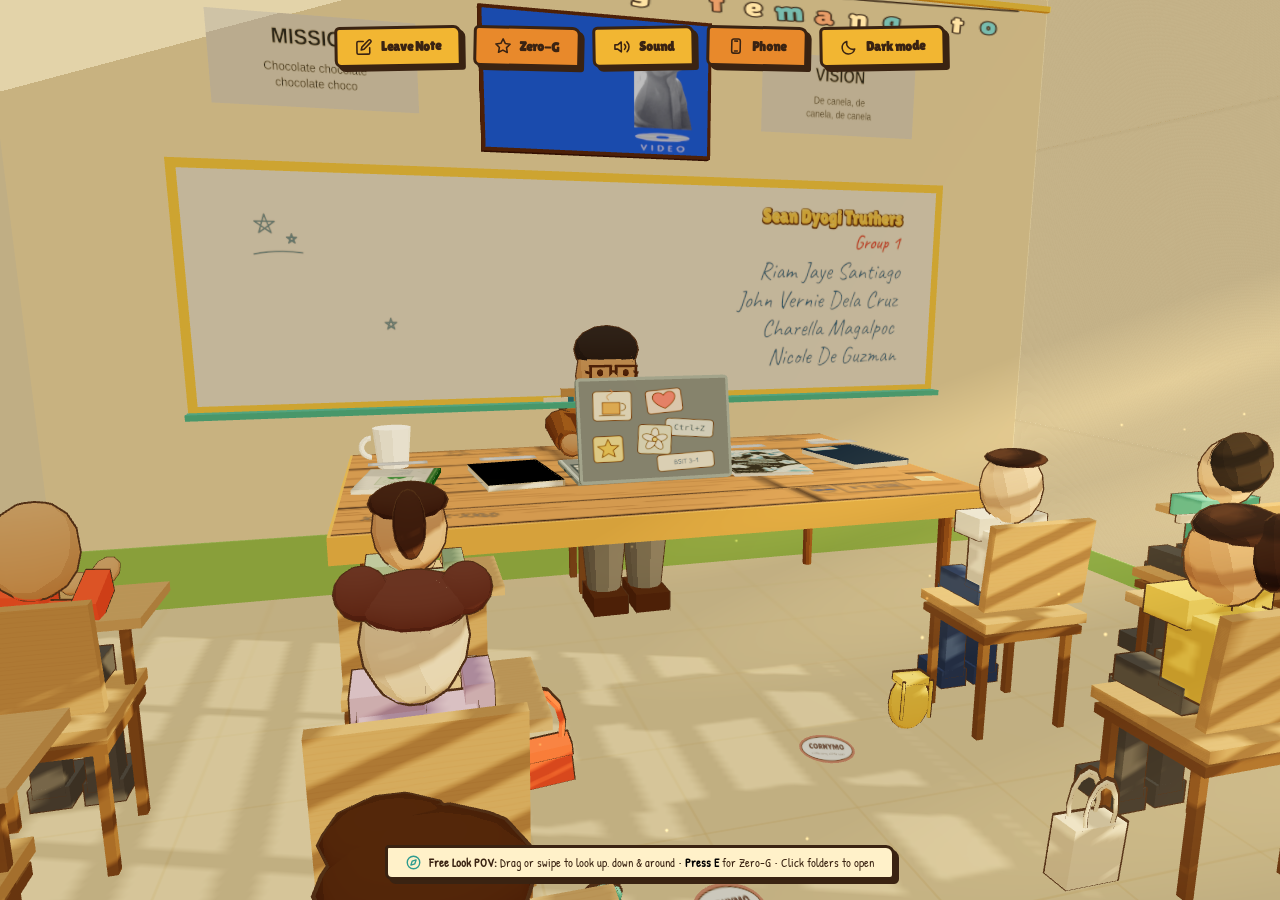
==== commit da65b03f: "Integrate Nicole notebook portfolio, portrait, and theme music" ====
--- a/src/main/resources/static/index.html
+++ b/src/main/resources/static/index.html
@@ -128,7 +128,7 @@
             <option value="1">1. Riam Jaye Santiago</option>
             <option value="2">2. John Vernie Dela Cruz</option>
             <option value="3">3. Charella Magalpoc</option>
-            <option value="4">4. Nicole De Guzman</option>
+            <option value="4">4. Nicole Leigh G. De Guzman</option>
           </select>
         </div>
 
--- a/src/main/resources/static/css/book.css
+++ b/src/main/resources/static/css/book.css
@@ -1906,3 +1906,1990 @@
 @media (prefers-reduced-motion: reduce) {
   .book-overlay.theme-themebook .book-page { transition: none; }
 }
+
+.theme-nicole .music-credit { display: none !important; }
+#deskBackBtn[aria-hidden="true"] { visibility: hidden; }
+
+/* ==========================================================================
+   NICOLE LEIGH'S CREATIVE ZINE — MATCHA & WARM CREAM STATIONERY THEME
+   STA. JOHN GI ACADEMY OFFICIAL STUDENT NOTEBOOK
+   Crafted with Editorial 2-Page Spreads, Archival Tactile Styling & WCAG AAA Contrast
+   ========================================================================== */
+
+:root {
+  --nicole-matcha: #4F6D54;
+  --nicole-matcha-dark: #203A24;
+  --nicole-matcha-light: #C2D5C4;
+  --nicole-matcha-soft: #EAEFEA;
+  --nicole-cream-bg: #FAF7EF;
+  --nicole-cream-warm: #F4EEDF;
+  --nicole-grid: rgba(79, 109, 84, 0.08);
+  --nicole-gold: #B88E36;
+  --nicole-gold-dark: #8F691C;
+  --nicole-ink: #1B291D;
+  --nicole-ink-muted: #384F3B;
+  --nicole-terracotta: #C85A48;
+}
+
+/* Book Container Overrides for Nicole */
+.theme-nicole .book-container {
+  background: var(--nicole-matcha) !important;
+  border: 3px solid var(--nicole-matcha-dark) !important;
+  box-shadow: 6px 6px 0 var(--nicole-matcha-dark), 0 20px 45px rgba(0, 0, 0, 0.35) !important;
+  border-radius: 6px !important;
+  transition: transform 0.85s cubic-bezier(0.25, 1, 0.5, 1) !important;
+}
+
+/* Hide outer clear-book spine strip on Nicole's cover & back cover to prevent duplicate spine */
+.theme-nicole .book-container.is-cover .book-spine,
+.is-nicole.is-cover .book-spine,
+.theme-nicole .book-container.is-back .book-spine,
+.is-nicole.is-back .book-spine {
+  display: none !important;
+}
+
+/* Open Spread: Center the spine gutter directly across the 2-page hinge */
+.theme-nicole .book-container.is-open-spread .book-spine,
+.is-nicole.is-open-spread .book-spine {
+  display: block !important;
+  left: 0 !important;
+  transform: translateX(-50%) !important;
+  width: var(--book-spine-width, 38px) !important;
+  border-radius: 0 !important;
+  border-left: 1.5px solid rgba(0, 0, 0, 0.35) !important;
+  border-right: 1.5px solid rgba(0, 0, 0, 0.35) !important;
+  box-shadow: -3px 0 8px rgba(0, 0, 0, 0.2), 3px 0 8px rgba(0, 0, 0, 0.2) !important;
+  background: linear-gradient(90deg, #134720 0%, #1E6532 25%, #2A8C46 50%, #1E6532 75%, #134720 100%) !important;
+  z-index: 100 !important;
+}
+
+.theme-nicole .book-container.is-open-spread .book-spine-stitching,
+.is-nicole.is-open-spread .book-spine-stitching {
+  left: 50% !important;
+  transform: translateX(-50%) !important;
+}
+
+.theme-nicole .book-container.is-open-spread .book-spine::after,
+.is-nicole.is-open-spread .book-spine::after {
+  left: 50% !important;
+  transform: translateX(-50%) !important;
+}
+
+/* Centering Nicole's notebook when opened as a 2-page spread */
+@media (min-width: 769px) {
+  .theme-nicole .book-container.is-cover {
+    transform: translateX(0) !important;
+  }
+
+  .theme-nicole .book-container.is-open-spread {
+    transform: translateX(50%) !important;
+  }
+
+  .theme-nicole .book-container.is-back {
+    transform: translateX(100%) !important;
+  }
+}
+
+/* Symmetrical Open Notebook Cover Backing & Borders */
+.theme-nicole .book-container.is-open-spread,
+.is-nicole.is-open-spread {
+  border-left: none !important;
+  border-top-left-radius: 0 !important;
+  border-bottom-left-radius: 0 !important;
+  border-top-right-radius: 6px !important;
+  border-bottom-right-radius: 6px !important;
+}
+
+/* Horizontal 3D Page Turning (Sketchbook / Journal Style) */
+.theme-nicole .book-page {
+  transform-origin: left center !important;
+  transition: transform 1.15s cubic-bezier(0.25, 1, 0.5, 1), z-index 0s !important;
+  animation: none !important;
+  visibility: visible !important;
+  border-radius: 4px !important;
+}
+
+.theme-nicole .book-page.flipped {
+  visibility: visible !important;
+  pointer-events: none;
+  transform: rotateY(-180deg) !important;
+}
+
+.theme-nicole .book-page.flipped.visible-verso {
+  pointer-events: auto !important;
+}
+
+.theme-nicole .book-container.is-open-spread .book-page.flipped.visible-verso .page-face.page-back,
+.is-nicole.is-open-spread .book-page.flipped.visible-verso .page-face.page-back {
+  border-top: 3px solid var(--nicole-matcha-dark) !important;
+  border-left: 3px solid var(--nicole-matcha-dark) !important;
+  border-bottom: 3px solid var(--nicole-matcha-dark) !important;
+  border-right: none !important;
+  border-top-left-radius: 6px !important;
+  border-bottom-left-radius: 6px !important;
+  border-top-right-radius: 0 !important;
+  border-bottom-right-radius: 0 !important;
+  box-shadow: -6px 6px 0 var(--nicole-matcha-dark), 0 20px 45px rgba(0, 0, 0, 0.35) !important;
+  box-sizing: border-box !important;
+}
+
+.theme-nicole .book-page.turning {
+  animation: none !important;
+}
+
+.theme-nicole .book-page.turning .page-front {
+  animation: none !important;
+}
+
+.theme-nicole .page-svg-border {
+  display: none !important;
+}
+
+/* Page Face & Verso Overrides for Nicole: Eliminate default 40px padding, white borders & sheens */
+.theme-nicole .page-face,
+.is-nicole .page-face {
+  box-shadow: none !important;
+  background: var(--nicole-cream-bg) !important;
+  border-radius: 4px !important;
+}
+
+.theme-nicole .page-face::after,
+.is-nicole .page-face::after {
+  display: none !important;
+}
+
+.theme-nicole .page-face.page-back,
+.is-nicole .page-face.page-back {
+  padding: 0 !important;
+  background: var(--nicole-cream-bg) !important;
+  border: none !important;
+  display: block !important;
+  color: var(--nicole-ink) !important;
+  text-align: left !important;
+}
+
+.theme-nicole .page-face.page-front,
+.is-nicole .page-face.page-front {
+  padding: 0 !important;
+  background: var(--nicole-cream-bg) !important;
+  border: none !important;
+}
+
+/* ==========================================================================
+   SPREAD ARCHITECTURE: VERSO (LEFT) & RECTO (RIGHT) CONTAINERS
+   ========================================================================== */
+
+/* Recto (Right Page) Container - Spine is on the Left */
+.nicole-page-container {
+  position: relative;
+  width: 100%;
+  height: 100%;
+  box-sizing: border-box;
+  background-color: var(--nicole-cream-bg);
+  background-image:
+    linear-gradient(to right, var(--nicole-grid) 1px, transparent 1px),
+    linear-gradient(to bottom, var(--nicole-grid) 1px, transparent 1px);
+  background-size: 18px 18px;
+  padding: 22px 24px 18px calc(var(--book-spine-width, 38px) / 2 + 15px);
+  display: flex;
+  flex-direction: column;
+  overflow: hidden;
+  color: var(--nicole-ink);
+  font-family: 'Plus Jakarta Sans', system-ui, sans-serif;
+  box-shadow: inset 14px 0 16px -10px rgba(0, 0, 0, 0.12);
+  border-left: 1px solid rgba(0, 0, 0, 0.05);
+}
+
+/* Verso (Left Page) Container - Spine is on the Right */
+.nicole-verso-container {
+  position: relative;
+  width: 100%;
+  height: 100%;
+  box-sizing: border-box;
+  background-color: var(--nicole-cream-bg);
+  background-image:
+    linear-gradient(to right, var(--nicole-grid) 1px, transparent 1px),
+    linear-gradient(to bottom, var(--nicole-grid) 1px, transparent 1px);
+  background-size: 18px 18px;
+  padding: 22px calc(var(--book-spine-width, 38px) / 2 + 15px) 18px 24px;
+  display: flex;
+  flex-direction: column;
+  overflow: hidden;
+  color: var(--nicole-ink);
+  font-family: 'Plus Jakarta Sans', system-ui, sans-serif;
+  box-shadow: inset -14px 0 16px -10px rgba(0, 0, 0, 0.12);
+  border-right: 1px solid rgba(0, 0, 0, 0.05);
+}
+
+/* Legacy fallback sheet back */
+.nicole-sheet-back {
+  position: relative;
+  width: 100%;
+  height: 100%;
+  box-sizing: border-box;
+  background-color: var(--nicole-cream-warm);
+  background-image:
+    linear-gradient(to right, rgba(79, 109, 84, 0.07) 1px, transparent 1px),
+    linear-gradient(to bottom, rgba(79, 109, 84, 0.07) 1px, transparent 1px);
+  background-size: 18px 18px;
+  display: flex;
+  align-items: center;
+  justify-content: center;
+}
+
+.nicole-back-stamp {
+  display: flex;
+  flex-direction: column;
+  align-items: center;
+  gap: 4px;
+  padding: 12px 20px;
+  border: 2px dashed var(--nicole-matcha-light);
+  border-radius: 6px;
+  background: rgba(255, 255, 255, 0.5);
+  transform: rotate(-2deg);
+}
+
+.nicole-back-stamp .back-brand {
+  font-size: 0.72rem;
+  font-weight: 800;
+  letter-spacing: 2px;
+  color: var(--nicole-matcha);
+}
+
+.nicole-back-stamp .back-author {
+  font-family: 'Caveat', 'Patrick Hand', cursive;
+  font-size: 1.15rem;
+  color: var(--nicole-ink);
+}
+
+/* Washi Tape Accents */
+.nicole-washi-tape {
+  position: absolute;
+  z-index: 20;
+  height: 24px;
+  width: 95px;
+  background-color: #8EAF92;
+  background-image:
+    repeating-linear-gradient(45deg, rgba(255, 255, 255, 0.35) 0 6px, transparent 6px 12px),
+    repeating-linear-gradient(-45deg, rgba(255, 255, 255, 0.35) 0 6px, transparent 6px 12px);
+  box-shadow: 0 2px 4px rgba(0, 0, 0, 0.12);
+  opacity: 0.94;
+}
+
+.washi-top-left {
+  top: -6px;
+  left: 24px;
+  transform: rotate(-5deg);
+}
+
+.washi-top-right {
+  top: -6px;
+  right: 24px;
+  transform: rotate(4deg);
+}
+
+.washi-bottom-left {
+  bottom: 12px;
+  left: 20px;
+  transform: rotate(3deg);
+}
+
+.washi-bottom-right {
+  bottom: 12px;
+  right: 20px;
+  transform: rotate(-4deg);
+}
+
+.nicole-washi-strip {
+  align-self: flex-start;
+  font-size: 0.65rem;
+  font-weight: 800;
+  letter-spacing: 1.5px;
+  padding: 4px 14px;
+  border-radius: 2px;
+  margin-bottom: 6px;
+  box-shadow: 1px 1px 3px rgba(0, 0, 0, 0.08);
+  text-transform: uppercase;
+}
+
+.washi-matcha {
+  background: var(--nicole-matcha-light);
+  color: var(--nicole-matcha-dark);
+  transform: rotate(-1deg);
+}
+
+.washi-cream {
+  background: var(--nicole-cream-warm);
+  color: var(--nicole-matcha-dark);
+  border: 1px dashed var(--nicole-matcha-light);
+  transform: rotate(0.8deg);
+}
+
+/* Page Header Structure */
+.nicole-page-header {
+  display: flex;
+  align-items: baseline;
+  gap: 10px;
+  border-bottom: 2px solid var(--nicole-matcha-light);
+  padding-bottom: 4px;
+  margin-bottom: 12px;
+}
+
+.nicole-page-num {
+  font-size: 0.72rem;
+  font-weight: 800;
+  color: var(--nicole-matcha);
+  letter-spacing: 1px;
+}
+
+.nicole-section-title {
+  font-size: 1.25rem;
+  font-weight: 800;
+  color: var(--nicole-matcha-dark);
+  margin: 0;
+  letter-spacing: -0.2px;
+}
+
+/* Brass Paperclip Effect */
+.nicole-brass-clip {
+  position: absolute;
+  top: -12px;
+  right: 18px;
+  width: 14px;
+  height: 38px;
+  border: 2.8px solid var(--nicole-gold);
+  border-radius: 7px 7px 0 0;
+  border-bottom: none;
+  background: transparent;
+  box-shadow: 1px 1px 2px rgba(0, 0, 0, 0.25);
+  z-index: 25;
+  pointer-events: none;
+}
+
+.nicole-brass-clip::after {
+  content: '';
+  position: absolute;
+  top: 6px;
+  left: 2px;
+  width: 6px;
+  height: 24px;
+  border: 2.4px solid var(--nicole-gold-dark);
+  border-radius: 4px 4px 0 0;
+  border-bottom: none;
+}
+
+/* ==========================================================================
+   STA. JOHN GI ACADEMY — INSTITUTIONAL SCHOOL NOTEBOOK COVER
+   ========================================================================== */
+
+.nicole-school-cover {
+  background-color: #FAF9F5 !important;
+  background-image:
+    linear-gradient(to right, rgba(0, 0, 0, 0.02) 1px, transparent 1px),
+    linear-gradient(to bottom, rgba(0, 0, 0, 0.02) 1px, transparent 1px) !important;
+  background-size: 20px 20px !important;
+  padding: 0 !important;
+  display: flex;
+  flex-direction: row;
+  overflow: hidden;
+  height: 100%;
+}
+
+.school-spine-band {
+  width: 38px;
+  flex-shrink: 0;
+  background: linear-gradient(to right, #134720 0%, #1E6532 25%, #2A8C46 55%, #1B5E20 100%);
+  border-right: 2px solid #0F3818;
+  position: relative;
+  display: flex;
+  flex-direction: column;
+  align-items: center;
+  justify-content: space-evenly;
+  padding: 10px 0;
+  box-shadow: inset -4px 0 8px rgba(0, 0, 0, 0.35);
+  z-index: 10;
+}
+
+.school-spine-stitch {
+  position: absolute;
+  top: 0;
+  bottom: 0;
+  right: 8px;
+  width: 0;
+  border-right: 1.8px dashed rgba(255, 255, 255, 0.85);
+  pointer-events: none;
+}
+
+.school-spine-eyelet {
+  width: 7px;
+  height: 7px;
+  border-radius: 50%;
+  background: radial-gradient(circle, #FAF7EF 30%, #B88E36 75%, #0F3818 100%);
+  box-shadow: inset 0 1px 2px rgba(0, 0, 0, 0.6), 0 1px 1px rgba(255, 255, 255, 0.2);
+  flex-shrink: 0;
+}
+
+.school-cover-face,
+.school-cover-body {
+  flex: 1 1 0%;
+  min-width: 0;
+  display: flex;
+  flex-direction: column;
+  padding: 22px 24px 20px 24px;
+  justify-content: space-between;
+  box-sizing: border-box;
+  overflow: hidden;
+}
+
+.school-cover-header,
+.school-header-row {
+  display: flex;
+  align-items: center;
+  gap: 12px;
+  width: 100%;
+  min-width: 0;
+  flex-shrink: 0;
+}
+
+.school-emblem-badge,
+.school-crest-wrap {
+  width: 48px;
+  height: 48px;
+  flex-shrink: 0;
+}
+
+.school-seal-svg,
+.school-crest-svg {
+  width: 100%;
+  height: 100%;
+  display: block;
+  filter: drop-shadow(0 1px 2px rgba(0, 0, 0, 0.15));
+}
+
+.school-title-text-wrap {
+  display: flex;
+  flex-direction: column;
+  min-width: 0;
+}
+
+.school-institution-name {
+  font-family: 'Lilita One', 'Plus Jakarta Sans', sans-serif;
+  font-size: 1.35rem;
+  letter-spacing: 0.6px;
+  color: #1E6532;
+  margin: 0;
+  line-height: 1.05;
+  white-space: nowrap;
+}
+
+.school-institution-sub {
+  font-family: 'Plus Jakarta Sans', sans-serif;
+  font-size: 0.6rem;
+  font-weight: 800;
+  letter-spacing: 1.8px;
+  color: #2E7D32;
+  margin-top: 3px;
+  white-space: nowrap;
+}
+
+.school-portrait-centerpiece {
+  display: flex;
+  justify-content: center;
+  align-items: center;
+  margin: 6px 0;
+  flex-shrink: 0;
+}
+
+.school-portrait-frame {
+  width: 180px;
+  height: 210px;
+  border: 2px solid #1E6532;
+  padding: 3px;
+  background: #FFFFFF;
+  box-shadow: 0 4px 14px rgba(30, 101, 50, 0.15);
+  border-radius: 2px;
+  box-sizing: border-box;
+}
+
+.school-portrait-svg {
+  width: 100%;
+  height: 100%;
+  display: block;
+}
+
+.school-notebook-form {
+  display: flex;
+  flex-direction: column;
+  gap: 7px;
+  padding: 4px 0 2px 0;
+  width: 100%;
+  box-sizing: border-box;
+  flex-shrink: 0;
+}
+
+.school-form-row {
+  display: flex;
+  align-items: baseline;
+  gap: 8px;
+  width: 100%;
+}
+
+.school-field-label {
+  font-family: 'Plus Jakarta Sans', sans-serif;
+  font-size: 0.72rem;
+  font-weight: 800;
+  color: #1E6532;
+  letter-spacing: 0.8px;
+  flex-shrink: 0;
+  width: 95px;
+}
+
+.school-field-line {
+  flex-grow: 1;
+  border-bottom: 1.6px solid #1E6532;
+  padding-bottom: 2px;
+  display: flex;
+  align-items: baseline;
+}
+
+.student-handwriting {
+  font-family: 'Patrick Hand', 'Caveat', cursive;
+  font-size: 1.25rem;
+  color: #174092;
+  line-height: 1;
+  font-weight: 600;
+  letter-spacing: 0.4px;
+  transform: translateY(-2px);
+  display: inline-block;
+}
+
+/* ==========================================================================
+   SPREAD 1: STUDENT PROFILE & MEET NICOLE
+   Left: Inside Cover Dossier | Right: Editorial Introduction
+   ========================================================================== */
+
+.nicole-dossier-card {
+  background: #FFFDF7;
+  border: 1.5px solid var(--nicole-matcha-light);
+  border-radius: 6px;
+  padding: 14px;
+  box-shadow: 0 1px 3px rgba(27, 41, 29, 0.06), 0 4px 10px rgba(27, 41, 29, 0.04);
+  display: flex;
+  flex-direction: column;
+  gap: 12px;
+}
+
+.dossier-photo-row {
+  display: grid;
+  grid-template-columns: 130px 1fr;
+  gap: 14px;
+  align-items: center;
+}
+
+.nicole-mini-polaroid {
+  position: relative;
+  background: #FFFDF7;
+  padding: 6px 6px 8px 6px;
+  box-shadow: 0 2px 6px rgba(0, 0, 0, 0.12);
+  transform: rotate(-2deg);
+  border-radius: 2px;
+  text-align: center;
+}
+
+.nicole-mini-polaroid img {
+  width: 100%;
+  aspect-ratio: 1;
+  border-radius: 2px;
+  object-fit: cover;
+  object-position: center 38%;
+  display: block;
+}
+
+.nicole-mini-polaroid .mini-caption {
+  font-family: 'Caveat', cursive;
+  font-size: 0.92rem;
+  color: var(--nicole-ink);
+  display: block;
+  margin-top: 3px;
+  font-weight: 600;
+}
+
+.dossier-id-badge {
+  background: var(--nicole-cream-warm);
+  border: 1.5px solid var(--nicole-matcha-light);
+  border-radius: 6px;
+  padding: 10px 12px;
+}
+
+.id-badge-header {
+  display: flex;
+  justify-content: space-between;
+  align-items: baseline;
+  border-bottom: 1.5px solid var(--nicole-matcha-light);
+  padding-bottom: 4px;
+  margin-bottom: 6px;
+}
+
+.id-badge-title {
+  font-size: 0.62rem;
+  font-weight: 800;
+  letter-spacing: 1px;
+  color: var(--nicole-matcha-dark);
+}
+
+.id-badge-code {
+  font-family: 'Cascadia Mono', monospace;
+  font-size: 0.62rem;
+  font-weight: 700;
+  color: var(--nicole-matcha);
+}
+
+.id-badge-fields {
+  display: flex;
+  flex-direction: column;
+  gap: 4px;
+}
+
+.id-field {
+  display: flex;
+  justify-content: space-between;
+  align-items: baseline;
+  font-size: 0.7rem;
+}
+
+.id-label {
+  font-weight: 800;
+  color: var(--nicole-matcha-dark);
+  font-size: 0.64rem;
+}
+
+.id-value {
+  font-weight: 600;
+  color: var(--nicole-ink);
+}
+
+.dossier-seal-row {
+  display: flex;
+  justify-content: space-between;
+  align-items: center;
+  border-top: 1px dashed var(--nicole-matcha-light);
+  padding-top: 8px;
+}
+
+.dossier-seal-badge {
+  display: flex;
+  align-items: center;
+  gap: 6px;
+  font-size: 0.64rem;
+  font-weight: 800;
+  color: #1E6532;
+  letter-spacing: 0.5px;
+}
+
+.dossier-seal-icon {
+  width: 16px;
+  height: 16px;
+  color: #1E6532;
+}
+
+.dossier-stamp-date {
+  font-size: 0.65rem;
+  font-weight: 800;
+  letter-spacing: 1px;
+  color: var(--nicole-terracotta);
+  border: 1.5px dashed var(--nicole-terracotta);
+  padding: 2px 6px;
+  border-radius: 3px;
+  transform: rotate(-3deg);
+}
+
+/* Right Page: Editorial Introduction */
+.nicole-meet-editorial {
+  display: flex;
+  flex-direction: column;
+  gap: 12px;
+}
+
+.nicole-intro-note {
+  background: #FFFDF7;
+  border-left: 3.5px solid var(--nicole-matcha);
+  padding: 12px 14px;
+  font-size: 0.82rem;
+  line-height: 1.55;
+  color: var(--nicole-ink);
+  border-radius: 0 6px 6px 0;
+  box-shadow: 0 1px 3px rgba(27, 41, 29, 0.05);
+}
+
+.nicole-intro-note p {
+  margin: 0 0 8px 0;
+}
+
+.nicole-intro-note p:last-child {
+  margin-bottom: 0;
+}
+
+.nicole-highlight-card {
+  background: var(--nicole-matcha-soft);
+  border: 1px dashed var(--nicole-matcha-light);
+  border-radius: 6px;
+  padding: 10px 14px;
+}
+
+.highlight-label {
+  font-size: 0.6rem;
+  font-weight: 800;
+  letter-spacing: 1.2px;
+  color: var(--nicole-matcha-dark);
+  margin-bottom: 4px;
+}
+
+.nicole-highlight-card p {
+  font-family: 'Caveat', cursive;
+  font-size: 1.05rem;
+  line-height: 1.35;
+  color: var(--nicole-ink);
+  margin: 0;
+}
+
+.nicole-sticky-objective {
+  position: relative;
+  background: #FEF3C7;
+  border-radius: 4px;
+  padding: 12px 14px;
+  box-shadow: 2px 4px 10px rgba(0, 0, 0, 0.09);
+  transform: rotate(0.8deg);
+  color: #451A03;
+}
+
+.sticky-pushpin {
+  position: absolute;
+  top: -8px;
+  left: 50%;
+  transform: translateX(-50%);
+  width: 14px;
+  height: 14px;
+  background: var(--nicole-terracotta);
+  border: 2px solid #7F1D1D;
+  border-radius: 50%;
+  box-shadow: 1px 2px 3px rgba(0, 0, 0, 0.25);
+}
+
+.sticky-label {
+  font-size: 0.62rem;
+  font-weight: 800;
+  letter-spacing: 1.5px;
+  color: #92400E;
+  display: block;
+  margin-bottom: 4px;
+}
+
+.objective-text {
+  font-family: 'Patrick Hand', 'Caveat', cursive;
+  font-size: 0.98rem;
+  line-height: 1.35;
+  margin: 0;
+  color: #451A03;
+}
+
+/* ==========================================================================
+   SPREAD 2: CREATIVE ARSENAL & ENGINEERING
+   Left: Visual Craft & Systems | Right: Engineering & Skills
+   ========================================================================== */
+
+.nicole-tools-stack {
+  display: flex;
+  flex-direction: column;
+  gap: 10px;
+}
+
+.tool-card {
+  background: #FFFDF7;
+  border: 1.5px solid var(--nicole-matcha-light);
+  border-radius: 6px;
+  padding: 10px 12px;
+  box-shadow: 0 1px 3px rgba(27, 41, 29, 0.05);
+  transition: transform 0.2s ease, border-color 0.2s ease;
+}
+
+.tool-card:hover {
+  transform: translateY(-2px);
+  border-color: var(--nicole-matcha);
+}
+
+.tool-card-top {
+  display: flex;
+  align-items: center;
+  gap: 10px;
+  margin-bottom: 6px;
+}
+
+.tool-logo-box {
+  width: 34px;
+  height: 34px;
+  background: #FAF9F5;
+  border: 1.5px solid rgba(79, 109, 84, 0.2);
+  border-radius: 7px;
+  display: flex;
+  align-items: center;
+  justify-content: center;
+  flex-shrink: 0;
+  box-shadow: 0 1px 2px rgba(0, 0, 0, 0.05);
+}
+
+.tool-title-wrap h3 {
+  font-size: 0.88rem;
+  font-weight: 800;
+  color: var(--nicole-matcha-dark);
+  margin: 0;
+}
+
+.tool-role {
+  font-size: 0.65rem;
+  font-weight: 700;
+  color: var(--nicole-ink-muted);
+}
+
+.tool-desc {
+  font-size: 0.72rem;
+  line-height: 1.4;
+  color: var(--nicole-ink-muted);
+  margin: 0;
+}
+
+/* Right Page: Engineering & Skills */
+.nicole-engineering-stack {
+  display: flex;
+  flex-direction: column;
+  gap: 10px;
+  margin-bottom: 12px;
+}
+
+.nicole-eng-card {
+  background: #FFFDF7;
+  border: 1.5px solid var(--nicole-matcha-light);
+  border-radius: 6px;
+  padding: 10px 12px;
+  box-shadow: 0 1px 3px rgba(27, 41, 29, 0.05);
+}
+
+.eng-card-header {
+  display: flex;
+  align-items: center;
+  gap: 8px;
+  margin-bottom: 6px;
+}
+
+.eng-icon-box {
+  color: var(--nicole-matcha);
+  display: flex;
+  align-items: center;
+}
+
+.eng-card-header h3 {
+  font-size: 0.85rem;
+  font-weight: 800;
+  color: var(--nicole-matcha-dark);
+  margin: 0;
+}
+
+.software-pills {
+  display: flex;
+  flex-wrap: wrap;
+  gap: 4px;
+  margin-bottom: 6px;
+}
+
+.pill {
+  font-size: 0.62rem;
+  font-weight: 700;
+  padding: 2px 7px;
+  border-radius: 3px;
+  background: var(--nicole-matcha-soft);
+  color: var(--nicole-matcha-dark);
+  border: 1px solid var(--nicole-matcha-light);
+}
+
+.eng-desc {
+  font-size: 0.71rem;
+  line-height: 1.4;
+  color: var(--nicole-ink-muted);
+  margin: 0;
+}
+
+.nicole-skill-meters {
+  display: flex;
+  flex-direction: column;
+  gap: 6px;
+  background: #FFFDF7;
+  border: 1.5px solid var(--nicole-matcha-light);
+  border-radius: 6px;
+  padding: 10px 12px;
+  box-shadow: 0 1px 3px rgba(27, 41, 29, 0.05);
+}
+
+.nicole-meter-row {
+  display: flex;
+  flex-direction: column;
+  gap: 2px;
+}
+
+.meter-info {
+  display: flex;
+  justify-content: space-between;
+  align-items: baseline;
+  font-size: 0.72rem;
+}
+
+.meter-name {
+  font-weight: 700;
+  color: var(--nicole-ink);
+}
+
+.meter-funny {
+  font-family: 'Caveat', cursive;
+  font-size: 0.88rem;
+  color: var(--nicole-matcha);
+}
+
+.meter-percent {
+  font-weight: 800;
+  color: var(--nicole-matcha-dark);
+}
+
+.meter-track {
+  width: 100%;
+  height: 6px;
+  background: var(--nicole-matcha-soft);
+  border-radius: 3px;
+  overflow: hidden;
+}
+
+.meter-fill {
+  height: 100%;
+  background: var(--nicole-matcha);
+  border-radius: 3px;
+}
+
+/* ==========================================================================
+   SPREAD 3: ANALOG RITUALS & SENSORY SCIENCE
+   Left: Stationery & Fine Nibs | Right: Skincare & Fragrance
+   ========================================================================== */
+
+.stationery-feature-card {
+  background: #FFFDF7;
+  border: 1.5px solid var(--nicole-matcha-light);
+  border-radius: 6px;
+  padding: 12px 14px;
+  display: flex;
+  flex-direction: column;
+  gap: 10px;
+  box-shadow: 0 1px 3px rgba(27, 41, 29, 0.05);
+}
+
+.stationery-lead p {
+  font-size: 0.78rem;
+  line-height: 1.5;
+  color: var(--nicole-ink);
+  margin: 0;
+}
+
+.nib-diagram-box {
+  background: var(--nicole-cream-warm);
+  border: 1px dashed var(--nicole-matcha-light);
+  border-radius: 6px;
+  padding: 10px 12px;
+}
+
+.nib-diagram-header {
+  display: flex;
+  align-items: center;
+  gap: 10px;
+  margin-bottom: 8px;
+}
+
+.nib-icon-badge {
+  width: 32px;
+  height: 32px;
+  border-radius: 50%;
+  background: var(--nicole-matcha-soft);
+  color: var(--nicole-matcha);
+  display: flex;
+  align-items: center;
+  justify-content: center;
+  flex-shrink: 0;
+}
+
+.nib-diagram-header h4 {
+  font-size: 0.82rem;
+  font-weight: 800;
+  color: var(--nicole-matcha-dark);
+  margin: 0;
+}
+
+.nib-sub {
+  font-size: 0.65rem;
+  color: var(--nicole-ink-muted);
+}
+
+.nib-spec-grid {
+  display: grid;
+  grid-template-columns: 1fr 1fr;
+  gap: 6px;
+}
+
+.nib-spec-item {
+  display: flex;
+  flex-direction: column;
+}
+
+.spec-label {
+  font-size: 0.58rem;
+  font-weight: 800;
+  color: var(--nicole-matcha);
+  letter-spacing: 0.5px;
+}
+
+.spec-val {
+  font-size: 0.68rem;
+  font-weight: 700;
+  color: var(--nicole-ink);
+}
+
+.stationery-quote-tape {
+  background: #FFF8E7;
+  border-left: 3px solid var(--nicole-gold);
+  padding: 8px 12px;
+  border-radius: 0 4px 4px 0;
+}
+
+.stationery-quote-tape p {
+  font-family: 'Caveat', cursive;
+  font-size: 1.05rem;
+  color: var(--nicole-ink);
+  margin: 0;
+}
+
+/* Right Page: Skincare & Fragrance */
+.sensory-stack {
+  display: flex;
+  flex-direction: column;
+  gap: 12px;
+}
+
+.sensory-card {
+  background: #FFFDF7;
+  border: 1.5px solid var(--nicole-matcha-light);
+  border-radius: 6px;
+  padding: 12px 14px;
+  box-shadow: 0 1px 3px rgba(27, 41, 29, 0.05);
+}
+
+.sensory-card-header {
+  display: flex;
+  align-items: center;
+  gap: 10px;
+  margin-bottom: 6px;
+}
+
+.sensory-icon-box {
+  color: var(--nicole-matcha);
+  display: flex;
+  align-items: center;
+}
+
+.sensory-card-header h3 {
+  font-size: 0.85rem;
+  font-weight: 800;
+  color: var(--nicole-matcha-dark);
+  margin: 0;
+}
+
+.sensory-sub {
+  font-size: 0.65rem;
+  color: var(--nicole-ink-muted);
+}
+
+.sensory-desc {
+  font-size: 0.73rem;
+  line-height: 1.45;
+  color: var(--nicole-ink-muted);
+  margin: 0 0 8px 0;
+}
+
+.sensory-tags {
+  display: flex;
+  gap: 6px;
+  flex-wrap: wrap;
+}
+
+.tag-pill {
+  font-size: 0.62rem;
+  font-weight: 700;
+  background: var(--nicole-matcha-soft);
+  color: var(--nicole-matcha-dark);
+  border: 1px solid var(--nicole-matcha-light);
+  padding: 2px 8px;
+  border-radius: 3px;
+}
+
+.olfactory-pyramid {
+  display: flex;
+  flex-direction: column;
+  gap: 4px;
+  background: var(--nicole-cream-warm);
+  border-radius: 4px;
+  padding: 8px 10px;
+}
+
+.pyr-tier {
+  display: flex;
+  gap: 8px;
+  font-size: 0.7rem;
+}
+
+.tier-label {
+  font-weight: 800;
+  color: var(--nicole-matcha-dark);
+  width: 44px;
+  flex-shrink: 0;
+}
+
+.tier-notes {
+  color: var(--nicole-ink);
+}
+
+/* ==========================================================================
+   SPREAD 4: EMPATHY IN CODE & HEALTHCARE TECH
+   Left: Human-Centered Design | Right: Healthcare Mission
+   ========================================================================== */
+
+.clinical-pillars-card {
+  background: #FFFDF7;
+  border: 1.5px solid var(--nicole-matcha-light);
+  border-radius: 6px;
+  padding: 14px;
+  display: flex;
+  flex-direction: column;
+  gap: 12px;
+  box-shadow: 0 1px 3px rgba(27, 41, 29, 0.05);
+}
+
+.clinical-lead {
+  font-size: 0.78rem;
+  line-height: 1.5;
+  color: var(--nicole-ink);
+  margin: 0;
+}
+
+.pillars-list {
+  display: flex;
+  flex-direction: column;
+  gap: 10px;
+}
+
+.pillar-row {
+  display: flex;
+  gap: 12px;
+  align-items: flex-start;
+}
+
+.pillar-bullet {
+  width: 24px;
+  height: 24px;
+  border-radius: 50%;
+  background: var(--nicole-matcha);
+  color: #FFFDF7;
+  display: flex;
+  align-items: center;
+  justify-content: center;
+  font-size: 0.68rem;
+  font-weight: 800;
+  flex-shrink: 0;
+}
+
+.pillar-row h4 {
+  font-size: 0.82rem;
+  font-weight: 800;
+  color: var(--nicole-matcha-dark);
+  margin: 0 0 2px 0;
+}
+
+.pillar-row p {
+  font-size: 0.72rem;
+  line-height: 1.4;
+  color: var(--nicole-ink-muted);
+  margin: 0;
+}
+
+/* Right Page: Healthcare × Tech */
+.nicole-vision-content {
+  display: flex;
+  flex-direction: column;
+  gap: 12px;
+}
+
+.vision-banner {
+  display: flex;
+  align-items: center;
+  gap: 14px;
+  background: #FFFDF7;
+  border: 2px solid var(--nicole-matcha);
+  border-radius: 8px;
+  padding: 12px 14px;
+  box-shadow: 0 1px 3px rgba(27, 41, 29, 0.05);
+}
+
+.vision-icon-duo {
+  display: flex;
+  align-items: center;
+  gap: 6px;
+}
+
+.med-svg,
+.tech-svg {
+  color: var(--nicole-matcha);
+}
+
+.bridge-plus {
+  font-size: 1.1rem;
+  font-weight: 800;
+  color: var(--nicole-terracotta);
+}
+
+.vision-headline h3 {
+  font-size: 0.95rem;
+  font-weight: 800;
+  color: var(--nicole-matcha-dark);
+  margin: 0 0 2px 0;
+}
+
+.vision-headline p {
+  font-size: 0.78rem;
+  color: var(--nicole-ink-muted);
+  margin: 0;
+}
+
+.vision-col {
+  background: #FFFDF7;
+  border: 1.5px solid var(--nicole-matcha-light);
+  border-radius: 6px;
+  padding: 12px;
+  box-shadow: 0 1px 3px rgba(27, 41, 29, 0.05);
+}
+
+.col-ribbon {
+  font-size: 0.58rem;
+  font-weight: 800;
+  letter-spacing: 1px;
+  color: var(--nicole-matcha-dark);
+  background: var(--nicole-matcha-soft);
+  display: inline-block;
+  padding: 2px 6px;
+  border-radius: 2px;
+  margin-bottom: 6px;
+}
+
+.vision-col h4 {
+  font-size: 0.82rem;
+  font-weight: 800;
+  color: var(--nicole-ink);
+  margin: 0 0 4px 0;
+}
+
+.vision-col p {
+  font-size: 0.72rem;
+  line-height: 1.4;
+  color: var(--nicole-ink-muted);
+  margin: 0;
+}
+
+.vision-quote-card {
+  background: var(--nicole-cream-warm);
+  border-left: 3px solid var(--nicole-terracotta);
+  border-radius: 0 6px 6px 0;
+  padding: 8px 14px;
+}
+
+.vision-quote-card p {
+  font-family: 'Caveat', cursive;
+  font-size: 1.05rem;
+  color: var(--nicole-ink);
+  margin: 0;
+}
+
+/* ==========================================================================
+   SPREAD 5: MANIFESTO & INTERACTIVE INK STUDIO
+   Left: The Perfectionist Manifesto | Right: Ink Swatch Tester
+   ========================================================================== */
+
+.manifesto-card {
+  background: #FFFDF7;
+  border: 1.5px solid var(--nicole-matcha-light);
+  border-radius: 8px;
+  padding: 16px;
+  display: flex;
+  flex-direction: column;
+  gap: 12px;
+  box-shadow: 0 1px 3px rgba(27, 41, 29, 0.05);
+}
+
+.manifesto-quote-badge {
+  display: flex;
+  align-items: center;
+  gap: 8px;
+  color: var(--nicole-gold-dark);
+  font-size: 0.65rem;
+  font-weight: 800;
+  letter-spacing: 1px;
+}
+
+.manifesto-pullquote {
+  font-family: 'Lilita One', 'Plus Jakarta Sans', sans-serif;
+  font-size: 1.18rem;
+  line-height: 1.35;
+  color: var(--nicole-matcha-dark);
+  margin: 0;
+  padding-left: 12px;
+  border-left: 3.5px solid var(--nicole-gold);
+}
+
+.manifesto-body {
+  font-size: 0.76rem;
+  line-height: 1.5;
+  color: var(--nicole-ink-muted);
+  margin: 0;
+}
+
+.manifesto-seal {
+  display: flex;
+  justify-content: flex-end;
+  margin-top: 4px;
+}
+
+.seal-ring {
+  border: 1.8px dashed var(--nicole-gold);
+  padding: 4px 10px;
+  border-radius: 50px;
+  font-size: 0.62rem;
+  font-weight: 800;
+  letter-spacing: 0.5px;
+  color: var(--nicole-gold-dark);
+  transform: rotate(-2deg);
+}
+
+/* ==========================================================================
+   SPREAD 5: PROJECT OVERVIEW & ACADEMIC PROJECTS
+   Left: System Overview Card | Right: Project Cards Stack
+   ========================================================================== */
+
+/* Left Page: Overview Card */
+.project-overview-card {
+  background: #FFFDF7;
+  border: 1.5px solid var(--nicole-matcha-light);
+  border-radius: 8px;
+  padding: 14px 16px;
+  box-shadow: 0 1px 3px rgba(27, 41, 29, 0.05);
+  display: flex;
+  flex-direction: column;
+  gap: 10px;
+  flex-grow: 1;
+}
+
+.overview-lead-box {
+  display: flex;
+  align-items: center;
+  gap: 10px;
+}
+
+.overview-icon-badge {
+  width: 34px;
+  height: 34px;
+  border-radius: 8px;
+  background: var(--nicole-cream-warm);
+  border: 1.5px solid var(--nicole-matcha);
+  color: var(--nicole-matcha-dark);
+  display: flex;
+  align-items: center;
+  justify-content: center;
+  flex-shrink: 0;
+}
+
+.overview-lead-box h4 {
+  font-size: 0.88rem;
+  font-weight: 800;
+  color: var(--nicole-matcha-dark);
+  margin: 0;
+  line-height: 1.2;
+}
+
+.overview-sub {
+  font-size: 0.65rem;
+  color: var(--nicole-ink-muted);
+}
+
+.overview-intro {
+  font-size: 0.72rem;
+  line-height: 1.45;
+  color: var(--nicole-ink);
+  margin: 0;
+}
+
+.overview-pillar-list {
+  display: flex;
+  flex-direction: column;
+  gap: 8px;
+  margin: 2px 0;
+}
+
+.pillar-row {
+  display: flex;
+  align-items: flex-start;
+  gap: 8px;
+  background: var(--nicole-cream-bg);
+  border: 1px solid var(--nicole-matcha-light);
+  border-radius: 6px;
+  padding: 6px 10px;
+}
+
+.pillar-bullet {
+  font-size: 0.65rem;
+  font-weight: 800;
+  color: var(--nicole-matcha-dark);
+  background: var(--nicole-cream-warm);
+  border: 1px solid var(--nicole-matcha-light);
+  border-radius: 4px;
+  padding: 1px 5px;
+  line-height: 1.2;
+  margin-top: 2px;
+}
+
+.pillar-content {
+  display: flex;
+  flex-direction: column;
+  gap: 1px;
+}
+
+.pillar-content strong {
+  font-size: 0.72rem;
+  color: var(--nicole-matcha-dark);
+}
+
+.pillar-content span {
+  font-size: 0.65rem;
+  color: var(--nicole-ink-muted);
+  line-height: 1.35;
+}
+
+.overview-stamp-row {
+  display: flex;
+  justify-content: space-between;
+  align-items: center;
+  margin-top: auto;
+  padding-top: 6px;
+  border-top: 1px dashed var(--nicole-matcha-light);
+}
+
+.overview-verified-badge {
+  display: inline-flex;
+  align-items: center;
+  gap: 5px;
+  font-size: 0.62rem;
+  font-weight: 800;
+  color: #1E6532;
+  border: 1.5px solid #1E6532;
+  border-radius: 4px;
+  padding: 2px 8px;
+  background: rgba(30, 101, 50, 0.04);
+}
+
+.overview-term-stamp {
+  font-size: 0.64rem;
+  font-weight: 700;
+  color: var(--nicole-ink-muted);
+}
+
+/* Right Page: Project Cards Stack */
+.nicole-projects-stack {
+  display: flex;
+  flex-direction: column;
+  gap: 8px;
+  flex-grow: 1;
+  justify-content: space-between;
+}
+
+.nicole-project-card {
+  background: #FFFDF7;
+  border: 1.5px solid var(--nicole-matcha-light);
+  border-radius: 8px;
+  padding: 10px 12px;
+  box-shadow: 0 1px 3px rgba(27, 41, 29, 0.04);
+  display: flex;
+  flex-direction: column;
+  gap: 3px;
+  transition: transform 0.15s ease, border-color 0.15s ease, box-shadow 0.15s ease;
+}
+
+.nicole-project-card:hover {
+  transform: translateY(-1px);
+  border-color: var(--nicole-matcha);
+  box-shadow: 0 3px 8px rgba(27, 41, 29, 0.08);
+}
+
+.project-card-header {
+  display: flex;
+  justify-content: space-between;
+  align-items: center;
+}
+
+.project-card-badge {
+  font-size: 0.58rem;
+  font-weight: 800;
+  letter-spacing: 0.6px;
+  color: var(--nicole-matcha-dark);
+  background: var(--nicole-cream-warm);
+  border: 1px solid var(--nicole-matcha-light);
+  padding: 1px 6px;
+  border-radius: 4px;
+}
+
+.project-card-year {
+  font-size: 0.62rem;
+  font-weight: 700;
+  color: var(--nicole-ink-muted);
+}
+
+.project-card-title {
+  font-size: 0.86rem;
+  font-weight: 800;
+  color: var(--nicole-matcha-dark);
+  margin: 0;
+  line-height: 1.25;
+}
+
+.project-card-subtitle {
+  font-size: 0.68rem;
+  font-weight: 600;
+  color: #436548;
+  line-height: 1.3;
+}
+
+.project-card-desc {
+  font-size: 0.68rem;
+  line-height: 1.4;
+  color: var(--nicole-ink);
+  margin: 2px 0 3px 0;
+}
+
+.project-card-tags {
+  display: flex;
+  flex-wrap: wrap;
+  gap: 4px;
+  margin-top: 2px;
+}
+
+.project-tag {
+  font-size: 0.58rem;
+  font-weight: 700;
+  background: var(--nicole-cream-bg);
+  border: 1px solid var(--nicole-matcha-light);
+  color: var(--nicole-matcha-dark);
+  padding: 1px 6px;
+  border-radius: 4px;
+}
+
+/* ==========================================================================
+   SPREAD 6: MEMORANDUM & LETTERHEAD CONTACT
+   Left: Official Academy Memo | Right: Letterhead & Copy Contact
+   ========================================================================== */
+
+.academy-memo-card {
+  background: #FFFDF7;
+  border: 2px solid var(--nicole-matcha);
+  border-radius: 6px;
+  padding: 14px;
+  display: flex;
+  flex-direction: column;
+  gap: 10px;
+  box-shadow: 0 1px 3px rgba(27, 41, 29, 0.05);
+}
+
+.memo-header-grid {
+  display: flex;
+  flex-direction: column;
+  gap: 4px;
+  font-size: 0.72rem;
+}
+
+.memo-row {
+  display: flex;
+  gap: 8px;
+}
+
+.memo-label {
+  font-weight: 800;
+  color: var(--nicole-matcha-dark);
+  width: 75px;
+  flex-shrink: 0;
+  font-size: 0.65rem;
+}
+
+.memo-val {
+  font-weight: 600;
+  color: var(--nicole-ink);
+  font-size: 0.7rem;
+}
+
+.memo-divider {
+  height: 2px;
+  background: repeating-linear-gradient(to right, var(--nicole-matcha-light) 0 8px, transparent 8px 12px);
+  margin: 2px 0;
+}
+
+.memo-body {
+  font-size: 0.74rem;
+  line-height: 1.45;
+  color: var(--nicole-ink);
+  margin: 0;
+}
+
+.memo-sign-row {
+  display: flex;
+  justify-content: space-between;
+  align-items: flex-end;
+  margin-top: 8px;
+  padding-top: 6px;
+  border-top: 1px dashed var(--nicole-matcha-light);
+}
+
+.student-handwriting-sig {
+  font-family: 'Patrick Hand', 'Caveat', cursive;
+  font-size: 1.3rem;
+  color: #174092;
+  display: block;
+  line-height: 1;
+}
+
+.sign-caption {
+  font-size: 0.62rem;
+  color: var(--nicole-ink-muted);
+}
+
+.memo-verified-stamp {
+  font-size: 0.62rem;
+  font-weight: 800;
+  color: #1E6532;
+  border: 1.5px solid #1E6532;
+  padding: 2px 8px;
+  border-radius: 3px;
+  transform: rotate(2deg);
+}
+
+/* Right Page: Letterhead & Contact */
+.nicole-letterhead-card {
+  background: #FFFDF7;
+  border: 2px solid var(--nicole-matcha);
+  border-radius: 8px;
+  padding: 16px 18px;
+  box-shadow: 0 1px 3px rgba(27, 41, 29, 0.05);
+  display: flex;
+  flex-direction: column;
+  height: 100%;
+  box-sizing: border-box;
+}
+
+.letterhead-top {
+  display: flex;
+  justify-content: space-between;
+  align-items: center;
+}
+
+.letterhead-brand h3 {
+  font-size: 0.95rem;
+  font-weight: 800;
+  letter-spacing: 1.2px;
+  color: var(--nicole-matcha-dark);
+  margin: 0;
+}
+
+.letterhead-sub {
+  font-size: 0.65rem;
+  color: var(--nicole-ink-muted);
+}
+
+.letterhead-seal {
+  font-size: 0.55rem;
+  font-weight: 800;
+  letter-spacing: 1px;
+  padding: 3px 6px;
+  border: 1.5px solid var(--nicole-gold);
+  border-radius: 50px;
+  color: var(--nicole-gold-dark);
+}
+
+.letterhead-divider {
+  height: 2px;
+  background: repeating-linear-gradient(to right, var(--nicole-matcha-light) 0 8px, transparent 8px 12px);
+  margin: 10px 0 12px 0;
+}
+
+.letterhead-body {
+  flex-grow: 1;
+  font-size: 0.78rem;
+  line-height: 1.5;
+  color: var(--nicole-ink);
+}
+
+.letterhead-body p {
+  margin: 0 0 8px 0;
+}
+
+.email-action-box {
+  display: flex;
+  align-items: center;
+  gap: 8px;
+  background: var(--nicole-cream-warm);
+  border: 1.5px solid var(--nicole-matcha-light);
+  border-radius: 6px;
+  padding: 8px 12px;
+  margin: 12px 0;
+}
+
+.email-svg-icon {
+  color: var(--nicole-matcha);
+  flex-shrink: 0;
+}
+
+.email-address {
+  font-family: 'Cascadia Mono', monospace;
+  font-size: 0.72rem;
+  color: var(--nicole-ink);
+  flex-grow: 1;
+}
+
+.nicole-copy-email-btn {
+  font-size: 0.7rem;
+  font-weight: 800;
+  padding: 8px 14px;
+  min-height: 44px;
+  border-radius: 4px;
+  background: var(--nicole-matcha);
+  color: #FFFDF7;
+  border: 1.5px solid var(--nicole-matcha-dark);
+  cursor: pointer;
+  transition: transform 0.1s ease, background 0.2s ease;
+  display: inline-flex;
+  align-items: center;
+  justify-content: center;
+  position: relative;
+  z-index: 5;
+  pointer-events: auto;
+}
+
+.nicole-copy-email-btn:hover {
+  transform: scale(1.04);
+  background: var(--nicole-matcha-dark);
+}
+
+.letterhead-desk-prompt {
+  text-align: center;
+  margin-top: 8px;
+  padding-top: 10px;
+  border-top: 1px dashed var(--nicole-matcha-light);
+}
+
+.letterhead-desk-prompt p {
+  font-size: 0.72rem;
+  color: var(--nicole-ink-muted);
+  margin: 0 0 8px 0;
+}
+
+.nicole-guestbook-btn {
+  font-size: 0.76rem;
+  font-weight: 800;
+  padding: 8px 18px;
+  min-height: 44px;
+  border-radius: 5px;
+  background: var(--nicole-terracotta);
+  color: #FFFDF7;
+  border: 2px solid #7F1D1D;
+  box-shadow: 2px 2px 0 #7F1D1D;
+  cursor: pointer;
+  transition: transform 0.12s ease, box-shadow 0.12s ease;
+  display: inline-flex;
+  align-items: center;
+  justify-content: center;
+  position: relative;
+  z-index: 5;
+  pointer-events: auto;
+}
+
+.nicole-guestbook-btn:hover {
+  transform: translate(-1px, -1px);
+  box-shadow: 3px 3px 0 #7F1D1D;
+}
+
+/* ==========================================================================
+   SPREAD 7 / INSIDE BACK COVER & BACK COVER
+   ========================================================================== */
+
+.nicole-endpaper-page {
+  background: var(--nicole-cream-warm) !important;
+  display: flex;
+  align-items: center;
+  justify-content: center;
+  padding: 24px;
+}
+
+.academy-circulation-pocket {
+  width: 100%;
+  background: #FFFDF7;
+  border: 2px solid var(--nicole-matcha-light);
+  border-radius: 6px;
+  padding: 16px;
+  box-shadow: 0 2px 6px rgba(0, 0, 0, 0.06);
+}
+
+.pocket-top-label {
+  font-size: 0.68rem;
+  font-weight: 800;
+  color: var(--nicole-matcha-dark);
+  letter-spacing: 1.5px;
+  text-align: center;
+  margin-bottom: 10px;
+}
+
+.pocket-card {
+  background: var(--nicole-cream-bg);
+  border: 1px dashed var(--nicole-matcha-light);
+  border-radius: 4px;
+  padding: 12px;
+}
+
+.pocket-card-title {
+  font-size: 0.74rem;
+  font-weight: 800;
+  text-align: center;
+  color: var(--nicole-matcha-dark);
+  border-bottom: 1.5px solid var(--nicole-matcha-light);
+  padding-bottom: 6px;
+  margin-bottom: 8px;
+}
+
+.pocket-card-meta {
+  font-size: 0.7rem;
+  line-height: 1.45;
+  color: var(--nicole-ink);
+  margin-bottom: 10px;
+}
+
+.pocket-table {
+  border-top: 1px dashed var(--nicole-matcha-light);
+  padding-top: 8px;
+}
+
+.pocket-row {
+  display: flex;
+  justify-content: space-between;
+  font-size: 0.68rem;
+  padding: 3px 0;
+}
+
+.pocket-head {
+  font-weight: 800;
+  color: var(--nicole-matcha-dark);
+}
+
+.stamp-approved {
+  color: #1E6532;
+  font-weight: 800;
+  letter-spacing: 0.8px;
+}
+
+.stamp-truthers {
+  color: var(--nicole-terracotta);
+  font-weight: 800;
+  letter-spacing: 0.8px;
+}
+
+/* Back Cover */
+.nicole-back-cover {
+  background-color: var(--nicole-matcha) !important;
+  color: #FFFDF7 !important;
+  align-items: center;
+  justify-content: center;
+  text-align: center;
+  padding: 30px 24px;
+}
+
+.back-cover-emblem {
+  width: 52px;
+  height: 52px;
+  border-radius: 50%;
+  border: 2px solid var(--nicole-gold);
+  display: flex;
+  align-items: center;
+  justify-content: center;
+  font-size: 1.15rem;
+  font-weight: 800;
+  color: var(--nicole-gold);
+  margin-bottom: 12px;
+}
+
+.back-cover-title {
+  font-family: 'Lilita One', sans-serif;
+  font-size: 2rem;
+  letter-spacing: 2px;
+  color: #FFFDF7;
+  margin: 0 0 4px 0;
+}
+
+.back-cover-subtitle {
+  font-size: 0.78rem;
+  color: var(--nicole-matcha-light);
+  margin-bottom: 20px;
+}
+
+.nicole-credits-card {
+  background: rgba(255, 255, 255, 0.15);
+  border: 1px dashed rgba(255, 255, 255, 0.4);
+  border-radius: 8px;
+  padding: 14px 18px;
+  max-width: 80%;
+  margin-bottom: 18px;
+}
+
+.nicole-credits-card h4 {
+  font-size: 0.88rem;
+  font-weight: 800;
+  margin: 0 0 4px 0;
+  color: #FFFDF7;
+}
+
+.nicole-credits-card p {
+  font-size: 0.72rem;
+  margin: 0 0 4px 0;
+  opacity: 0.9;
+}
+
+.nicole-credits-card .craft-note {
+  font-family: 'Caveat', cursive;
+  font-size: 0.95rem;
+  color: #FFFDF7;
+  margin-top: 6px;
+}
+
+.back-cover-motto {
+  font-family: 'Caveat', cursive;
+  font-size: 1.15rem;
+  color: var(--nicole-matcha-light);
+}
+
+/* Accessible Focus Outlines */
+.ink-bottle:focus-visible,
+.nicole-copy-email-btn:focus-visible,
+.nicole-guestbook-btn:focus-visible,
+.software-logo-badge:focus-visible {
+  outline: 2.5px solid #1E6532 !important;
+  outline-offset: 2px !important;
+}
